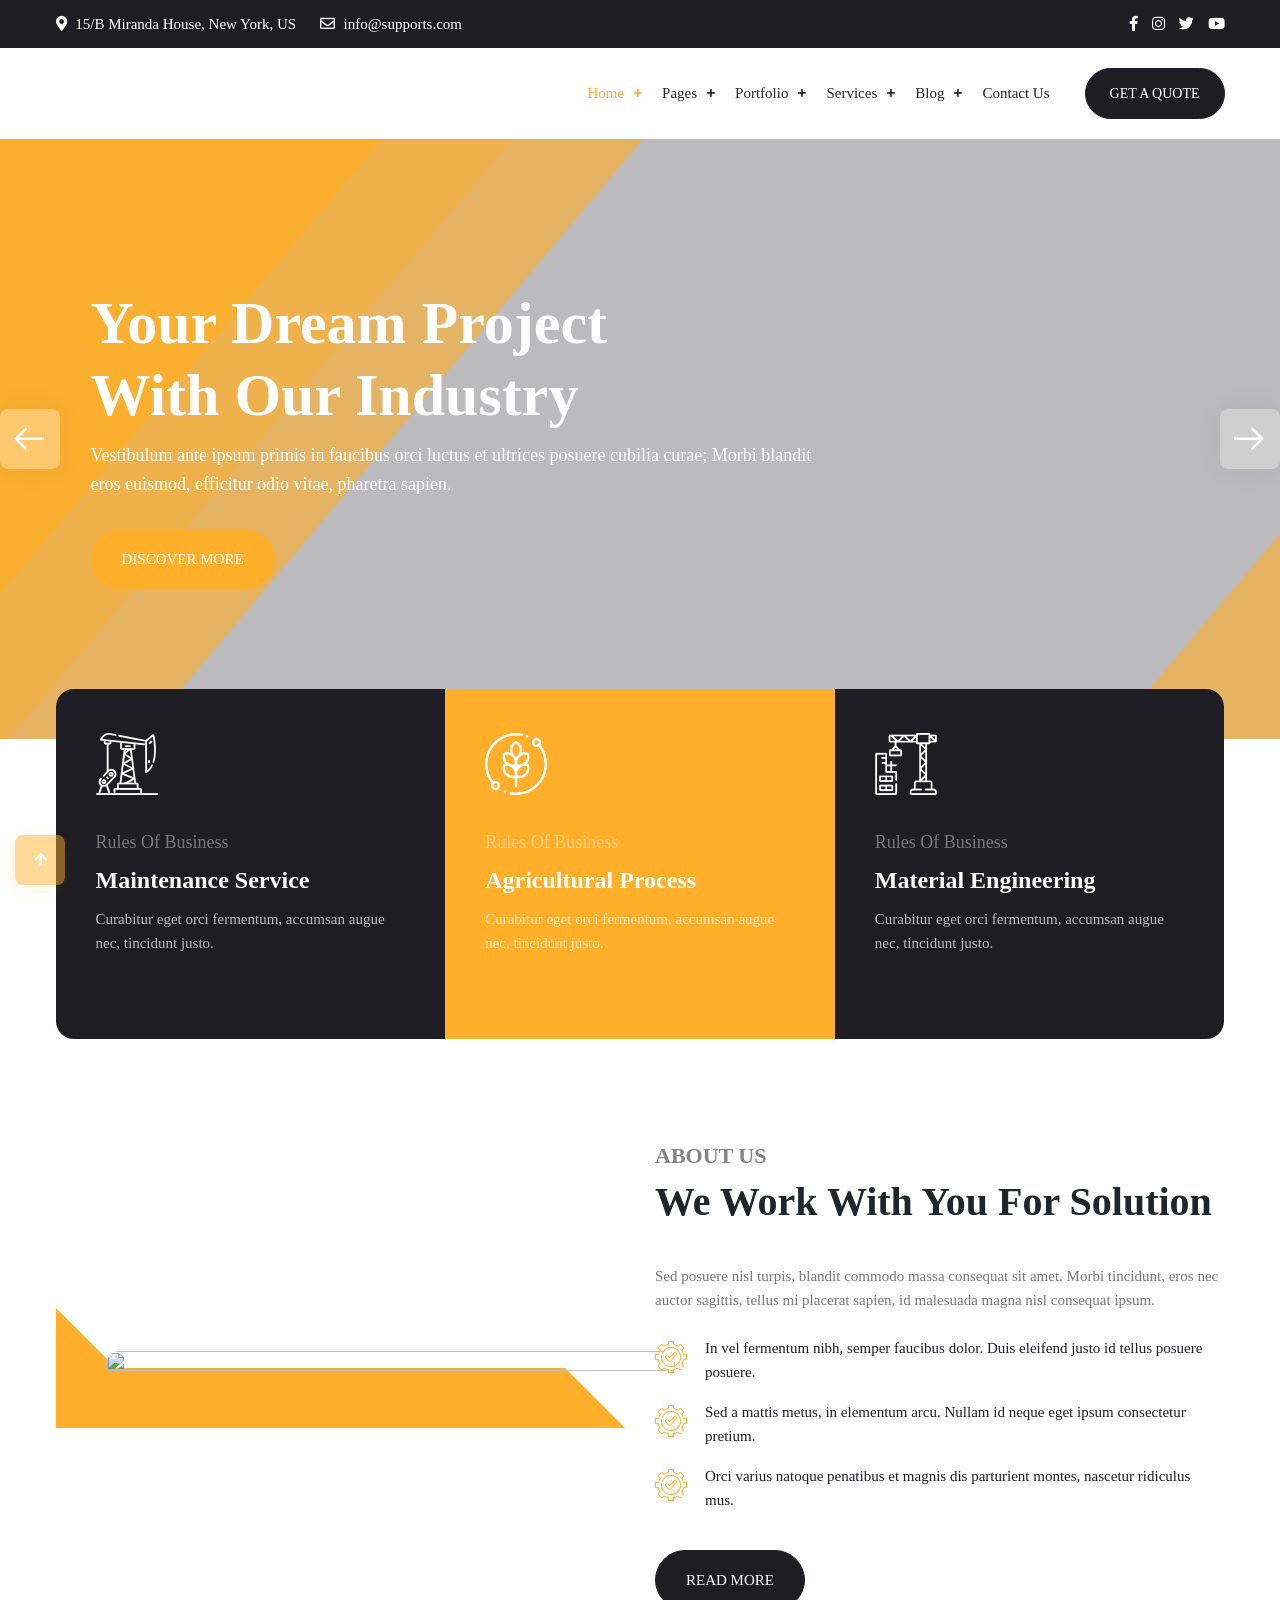
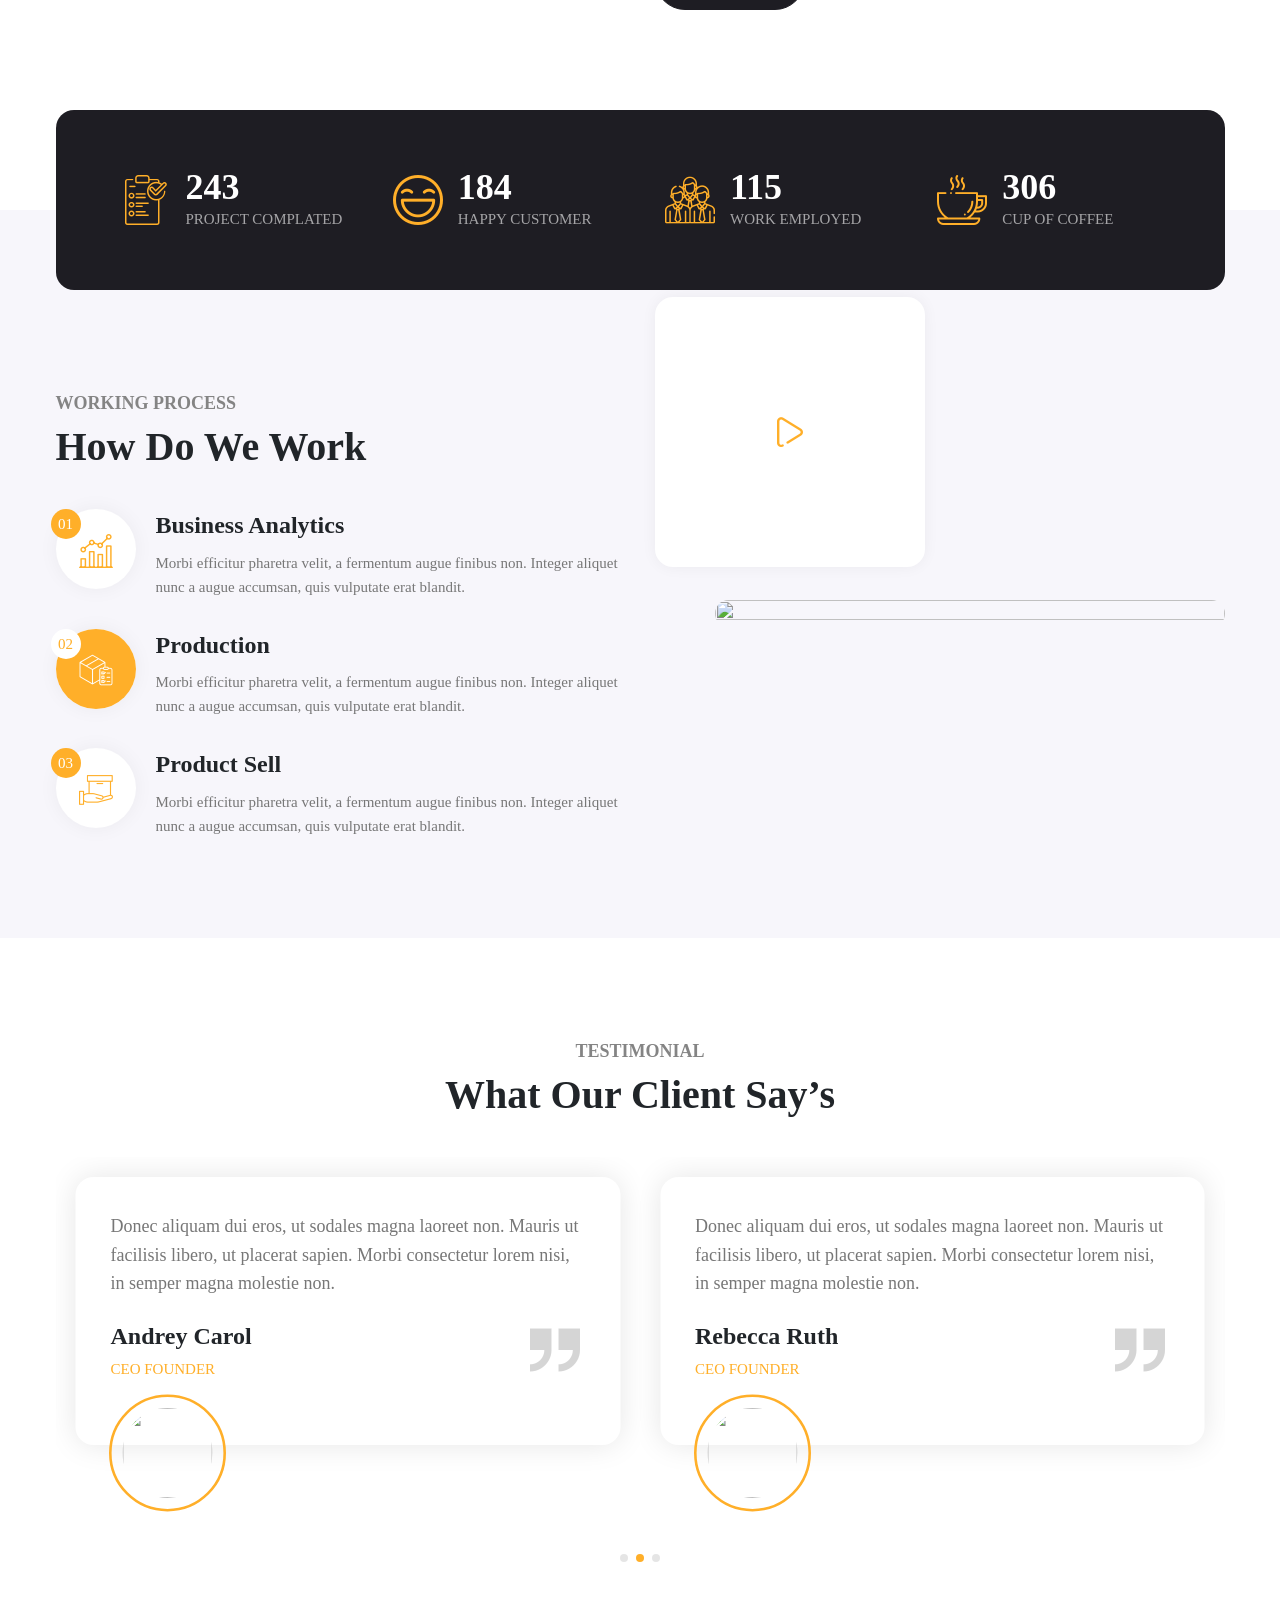
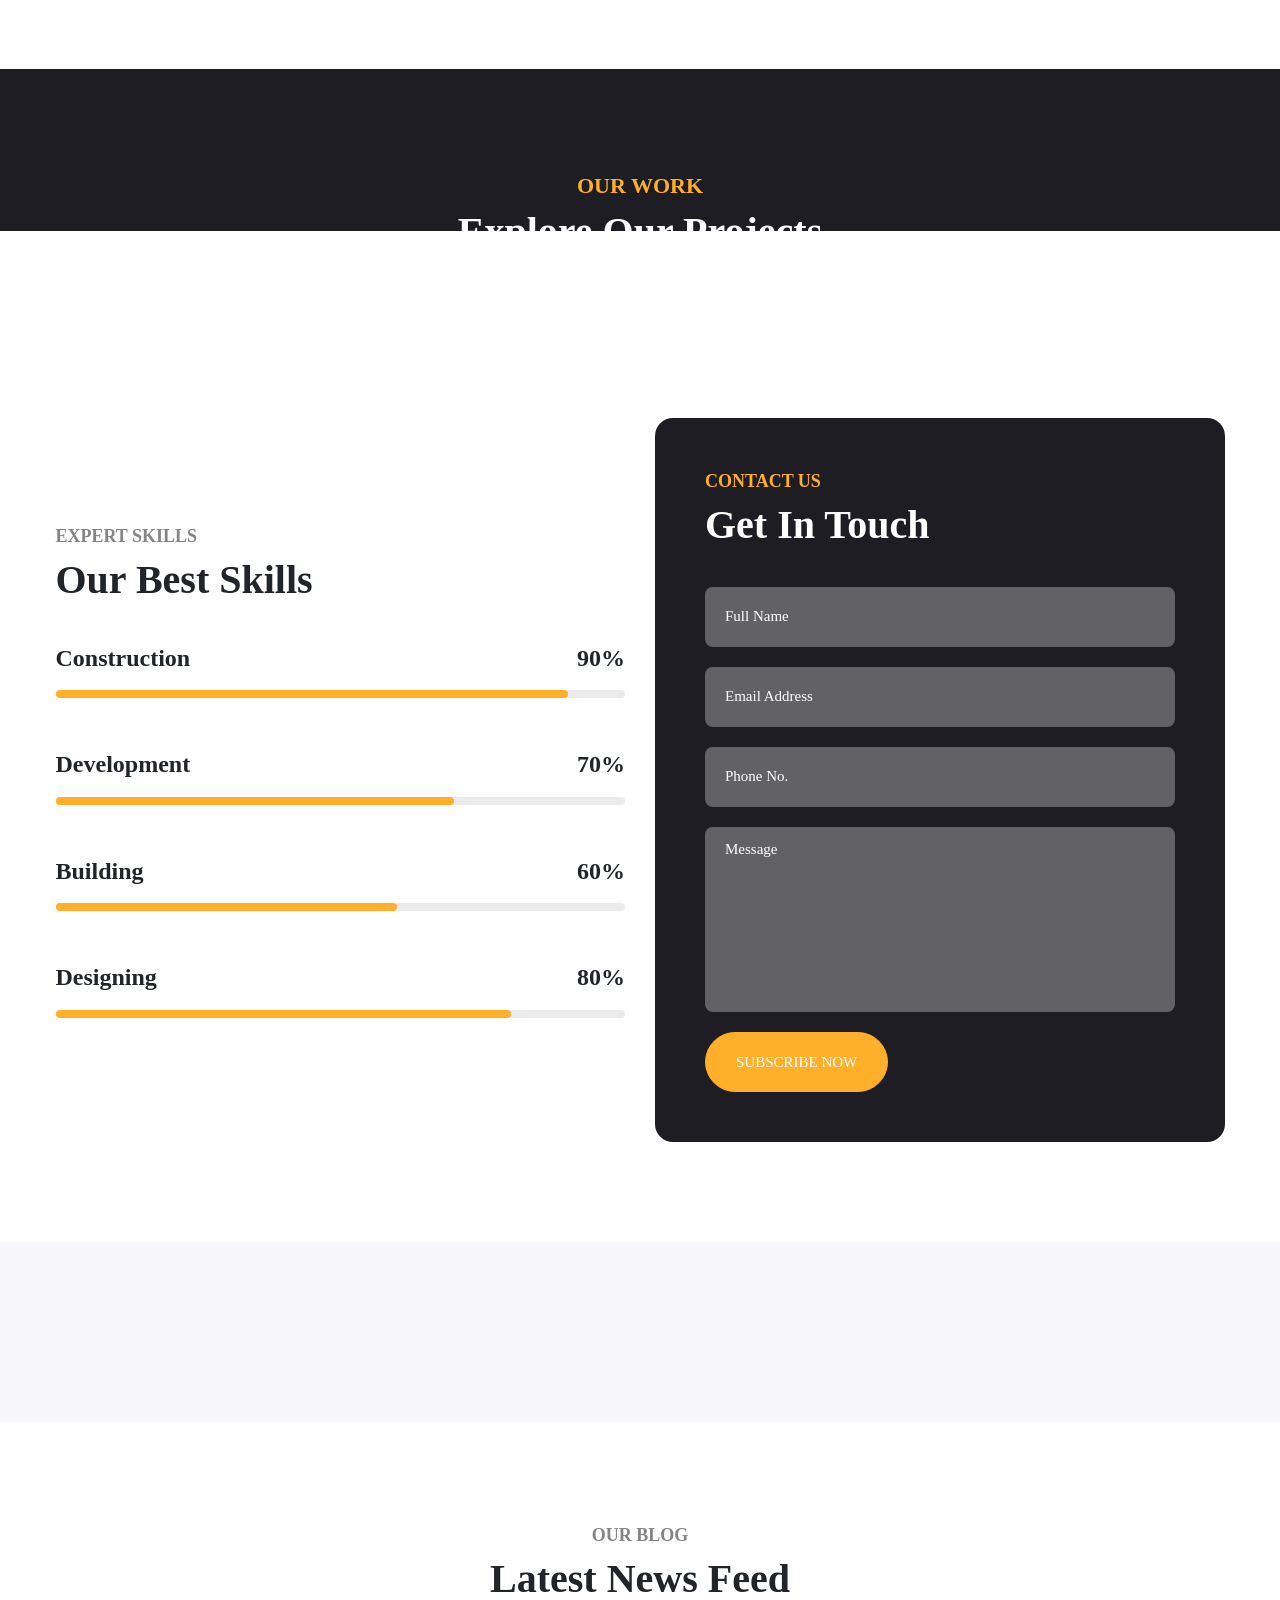
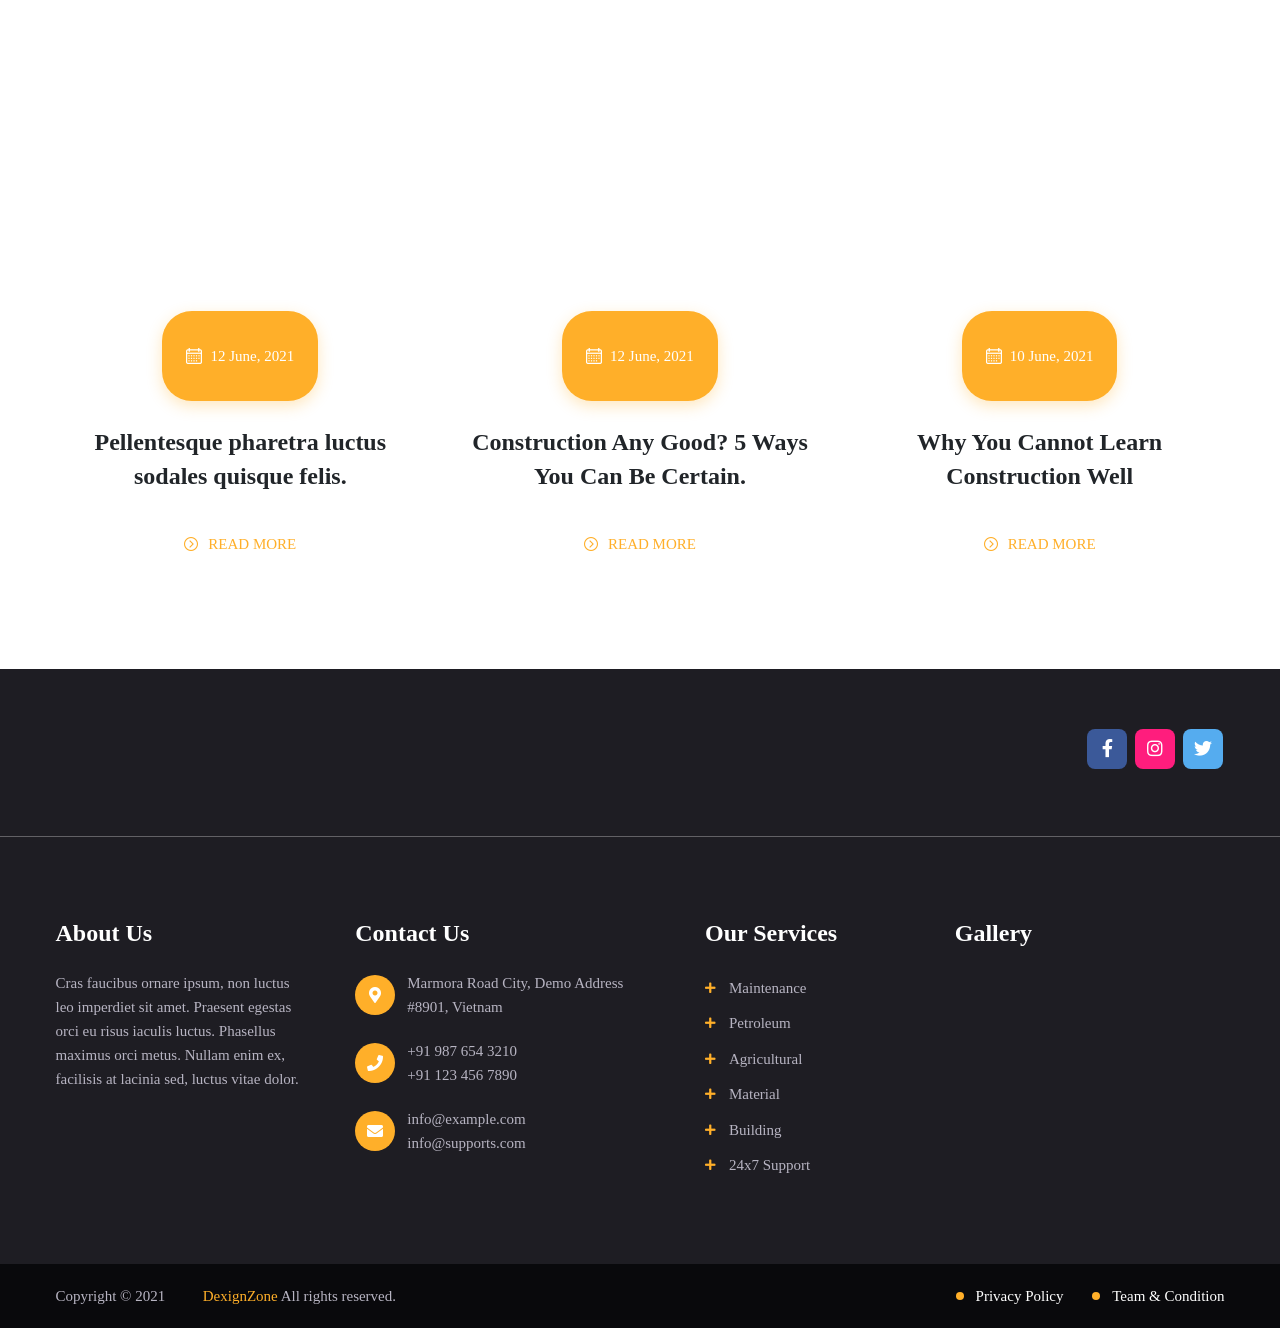
==== test.html @ 7018114a "first commit" ====
<!DOCTYPE html>
<html lang="en" dir="ltr">
<head>
	
	<!-- Meta -->
	<meta charset="utf-8">
	<meta http-equiv="X-UA-Compatible" content="IE=edge">
	<meta name="keywords" content=""/>
	<meta name="author" content=""/>
	<meta name="robots" content=""/>
	<meta name="description" content="Mazo - industrial & business HTML Template"/>
	<meta property="og:title" content="Mazo - industrial & business HTML Template"/>
	<meta property="og:description" content="Mazo - industrial & business HTML Template"/>
	<meta property="og:image" content="https://mazo.dexignzone.com/xhtml/social-image.png"/>
	<meta name="format-detection" content="telephone=no">
	
	<!-- Mobile Specific -->
	<meta name="viewport" content="width=device-width, initial-scale=1">
	
	<!-- Title -->
	<title>Mazo - industrial & business HTML Template</title>
    
	<!-- Favicon icon -->
    <link rel="icon" type="image/png" href="images/favicon.png">
    
	<!-- Stylesheet -->
	<link href="../assets/vendor/magnific-popup/magnific-popup.min.css" rel="stylesheet">
	<link href="../assets/vendor/swiper/swiper-bundle.min.css" rel="stylesheet">
	<link href="../assets/vendor/lightgallery/css/lightgallery.min.css" rel="stylesheet">
	<link href="../assets/vendor/aos/aos.css" rel="stylesheet">
	
	<link rel="preconnect" href="https://fonts.gstatic.com">
	<link href="https://fonts.googleapis.com/css2?family=Montserrat:wght@100;200;300;400;500;600;700;800;900&family=Roboto:wght@100;300;400;500;700;900&family=Rubik:wght@300;400;500;600;700;800;900&display=swap" rel="stylesheet">
	
	<!-- Custom Stylesheet -->
    <link rel="stylesheet" href="../assets/css/style.css">
    <link rel="stylesheet" class="skin" href="../assets/css/skin/skin-4.css">
	<link rel="stylesheet" href="../assets/vendor/rangeslider/rangeslider.css">
    <link rel="stylesheet" href="../assets/vendor/switcher/switcher.css">
	
</head>
<body id="bg" class="theme-rounded">
<div id="loading-area">
	<div class="loading-inner style-1">
		<div class="wrapper">
			<svg class="img1"  xmlns="http://www.w3.org/2000/svg" width="100.000000pt" height="100.000000pt" viewBox="0 0 100.000000 100.000000" preserveAspectRatio="xMidYMid meet">
				<g transform="translate(0.000000,100.000000) scale(0.100000,-0.100000)" fill="var(--primary)" stroke="none">
					<path d="M402 988 c-41 -8 -52 -13 -48 -25 21 -53 19 -62 -16 -76 -32 -13 -33
					-13 -52 17 -10 17 -20 33 -21 34 -2 2 -23 -10 -47 -26 -48 -34 -103 -90 -138
					-141 -25 -36 -25 -36 26 -66 14 -9 15 -16 7 -40 -10 -31 -26 -36 -70 -21 -19
					6 -23 2 -30 -31 -10 -47 -10 -165 0 -216 8 -36 9 -37 49 -35 37 3 42 0 51 -27
					8 -24 7 -31 -7 -40 -51 -30 -51 -29 -18 -77 34 -50 111 -122 153 -144 25 -13
					27 -12 45 21 10 19 20 35 22 35 11 0 62 -32 62 -40 0 -5 -5 -21 -10 -36 -6
					-15 -9 -28 -7 -30 2 -2 36 -8 76 -14 66 -9 195 0 210 16 2 2 -1 20 -6 39 -11
					35 -11 36 24 50 20 9 37 14 38 13 1 -2 10 -18 19 -36 l17 -33 31 18 c41 23
					138 120 161 161 l18 31 -33 17 c-18 9 -34 18 -36 19 -2 2 4 17 13 35 17 32 27
					34 78 14 20 -7 33 63 30 161 -3 84 -15 131 -34 127 -58 -14 -66 -13 -71 5 -3
					10 -9 25 -12 34 -5 11 4 20 29 32 l36 17 -18 32 c-24 42 -120 139 -160 161
					l-32 18 -17 -33 c-9 -18 -18 -34 -19 -36 -1 -2 -18 5 -37 14 -34 16 -35 18
					-25 50 6 19 8 36 5 39 -8 9 -109 25 -147 24 -20 -1 -60 -6 -89 -11z m233 -130
					c111 -41 209 -149 235 -259 20 -80 9 -196 -24 -263 -36 -73 -109 -146 -183
					-183 -53 -25 -68 -28 -163 -28 -92 0 -112 3 -160 26 -119 57 -199 163 -222
					296 -48 281 245 514 517 411z"/>
				</g>
			</svg>
			<svg class="img2"  xmlns="http://www.w3.org/2000/svg" width="100.000000pt" height="100.000000pt" viewBox="0 0 100.000000 100.000000" preserveAspectRatio="xMidYMid meet">
				<g transform="translate(0.000000,100.000000) scale(0.100000,-0.100000)" fill="var(--primary)" stroke="none">
					<path d="M294 728 c-4 -7 -7 -76 -6 -154 3 -141 3 -141 -22 -158 -14 -9 -28
					-16 -30 -16 -3 0 -7 53 -9 118 l-3 117 -2 -117 -2 -118 -30 0 c-16 0 -30 -2
					-30 -5 0 -3 11 -28 25 -56 34 -67 95 -125 164 -158 48 -22 69 -26 151 -26 84
					0 102 3 152 28 66 33 146 115 170 176 l16 41 -29 0 -29 0 0 100 0 100 -50 0
					-50 0 0 40 c0 39 -1 40 -34 40 -31 0 -34 -3 -40 -40 -5 -32 -10 -40 -28 -40
					-11 0 -27 8 -34 18 -16 21 -47 6 -52 -27 -2 -12 -11 -21 -22 -21 -10 0 -20 -7
					-24 -15 -3 -8 -15 -15 -26 -15 -18 0 -21 5 -19 38 1 20 2 65 1 100 -2 55 -4
					63 -19 60 -16 -3 -19 -21 -23 -158 -7 -204 -23 -205 -30 -1 -3 104 -9 156 -17
					158 -6 2 -15 -2 -19 -9z m306 -168 c0 -13 -7 -20 -20 -20 -13 0 -20 7 -20 20
					0 13 7 20 20 20 13 0 20 -7 20 -20z m160 -1 c0 -17 -5 -20 -37 -17 -27 2 -39
					8 -41 21 -3 14 4 17 37 17 35 0 41 -3 41 -21z m-320 -90 c0 -43 -3 -50 -17
					-47 -14 2 -19 15 -21 51 -3 42 -1 47 17 47 18 0 21 -6 21 -51z m145 14 c-12
					-66 -24 -73 -25 -15 0 41 3 52 16 52 13 0 15 -7 9 -37z m175 -23 c0 -33 -4
					-60 -10 -60 -5 0 -10 5 -10 10 0 6 -6 10 -14 10 -8 0 -17 14 -21 33 -4 17 -9
					40 -11 50 -4 14 1 17 30 17 l36 0 0 -60z"/>
				</g>
			</svg>
		</div>
		<div class="load-text">
			<span data-text="M" class="text-load">M</span>
			<span data-text="A" class="text-load">A</span>
			<span data-text="Z" class="text-load">Z</span>
			<span data-text="O" class="text-load">O</span>
		</div>
	</div>
</div>
<div class="page-wraper">
	<!-- Header -->
	<header class="site-header mo-left header style-1">
		<!-- Header Top Bar -->
		<div class="top-bar bg-secondary text-white">
			<div class="container">
				<div class="dz-topbar-inner d-flex justify-content-between align-items-center">
					<div class="dz-topbar-left">
						<ul>
							<li><i class="fas fa-map-marker-alt"></i> 15/B Miranda House, New York, US</li>
							<li><i class="far fa-envelope"></i> info@supports.com</li>
						</ul>
					</div>
					<div class="dz-topbar-right">
						<ul class="dz-social">
							<li><a target="_blank" class="fab fa-facebook-f" href="https://www.facebook.com/"></a></li>
							<li><a target="_blank" class="fab fa-instagram" href="https://www.instagram.com/"></a></li>
							<li><a target="_blank" class="fab fa-twitter" href="https://twitter.com/"></a></li>
							<li><a target="_blank" class="fab fa-youtube" href="https://www.youtube.com/"></a></li>
						</ul>
					</div>
				</div>
			</div>
		</div>
		
		<!-- Main Header -->
		<div class="sticky-header main-bar-wraper navbar-expand-lg text-black">
			<div class="main-bar clearfix">
				<div class="container clearfix bg-white">
					<!-- Website Logo -->
					<div class="logo-header mostion logo-dark">
						<a href="index.html"><img src="images/logo.png" alt=""></a>
					</div>
					<!-- Nav Toggle Button -->
					<button class="navbar-toggler collapsed navicon justify-content-end" type="button" data-bs-toggle="collapse" data-bs-target="#navbarNavDropdown" aria-controls="navbarNavDropdown" aria-expanded="false" aria-label="Toggle navigation">
						<span></span>
						<span></span>
						<span></span>
					</button>
					<!-- Extra Nav -->
					<div class="extra-nav">
						<div class="extra-cell">
							<a href="contact-us.html" class="btn shadow-primary btn-secondary btn-quote">
								<span>GET A QUOTE</span>
							</a>
						</div>
					</div>
					<!-- Extra Nav -->
					<!-- Quik Search -->
					<div class="dz-quik-search">
						<form action="#">
							<input name="search" value="" type="text" class="form-control" placeholder="Enter Your Keyword ...">
							<span  id="quik-search-remove"><i class="ti-close"></i></span>
						</form>
					</div>
					<div class="header-nav navbar-collapse collapse justify-content-end" id="navbarNavDropdown">
						<div class="logo-header logo-dark">
							<a href="index.html"><img src="images/logo.png" alt=""></a>
						</div>
						<ul class="nav navbar-nav">	
							<li class="active has-mega-menu homedemo sub-menu-down"> <a href="javascript:;">Home</a>
								<ul class="mega-menu">
									<li><a href="../1_Factory/index.html"><img src="../demo/index.jpg" alt=""><span>Home - Default</span></a></li>
									<li><a href="../2_LeatherIndustry/index.html"><img src="../demo/index-2.jpg" alt=""><span>Home - Leather Industry</span></a></li>
									<li><a href="../3_MiningIndustry/index-2.html"><img src="../demo/index-3-1.jpg" alt=""><span>Home - Mining Industry 1</span></a></li>
									<li><a href="../4_Solor/index.html"><img src="../demo/index-4.jpg" alt=""><span>Home - Solar Plant</span></a></li>
									<li><a href="../3_MiningIndustry/index.html"><img src="../demo/index-3.jpg" alt=""><span>Home - Mining Industry 2</span></a></li>
									<li><a href="index.html"><img src="../demo/index-5.jpg" alt=""><span>Home - Factory</span></a></li>
									<li><a href="../onepage/index.html"><img src="../demo/index-6.jpg" alt=""><span>Home - Construction</span></a></li>
									<li><a href="../onepage/index-2.html"><img src="../demo/index-7.jpg" alt=""><span>Home - Agriculture</span></a></li>
									<li><a href="../onepage/index-3.html"><img src="../demo/index-8.jpg" alt=""><span>Home - Food Industry</span></a></li>
									<li><a href="../onepage/index-4.html"><img src="../demo/index-9.jpg" alt=""><span>Home - Electrician</span></a></li>
								</ul>
							</li>
							<li class="sub-menu-down"><a href="javascript:void(0);">Pages</a>
								<ul class="sub-menu">
									<li><a href="about-us.html">About Us</a></li>
									<li><a href="team.html">Team</a></li>
									<li><a href="coming-soon.html">Coming Soon</a></li>
									<li><a href="under-construct.html">Under Construct</a></li>
									<li><a href="error-404.html">Error 404</a></li>
								</ul>
							</li>
							<li class="sub-menu-down"><a href="javascript:void(0);">Portfolio</a>
								<ul class="sub-menu">
									<li><a href="portfolio.html">Portfolio </a></li>
									<li><a href="portfolio-details.html">Portfolio Details</a></li>
								</ul>
							</li>
							<li class="sub-menu-down"><a href="javascript:void(0);">Services</a>
								<ul class="sub-menu">
									<li><a href="services.html">Services</a></li>
									<li><a href="services-details.html">Services Details</a></li>
								</ul>
							</li>
							<li class="sub-menu-down"><a href="javascript:void(0);">Blog</a>
								<ul class="sub-menu">
									<li><a href="blog-grid.html">Blog Grid</a></li>
									<li><a href="blog-details.html">Blog Details</a></li>
								</ul>
							</li>
							<li><a href="contact-us.html">Contact Us</a></li>
						</ul>
						<div class="dz-social-icon">
							<ul>
								<li><a target="_blank" class="fab fa-facebook-f" href="https://www.facebook.com/"></a></li>
								<li><a target="_blank" class="fab fa-instagram" href="https://www.instagram.com/"></a></li>
								<li><a target="_blank" class="fab fa-twitter" href="https://twitter.com/"></a></li>
								<li><a target="_blank" class="fab fa-youtube" href="https://www.youtube.com/"></a></li>
							</ul>
						</div>	
					</div>
				</div>
			</div>
		</div>
		<!-- Main Header End -->
		
	</header>
	<!-- Header End -->
	<div class="page-content bg-white">
		
		<!-- Slider -->
		<div class="swiper-container main-silder-swiper silder-two">
			<div class="swiper-wrapper">
				<div class="swiper-slide">
					<div class="dz-slide-item overlay-black-light" style="background-image:url(images/main-slider/slide4.jpg);">
						<div class="container">
							<div class="silder-content" data-swiper-parallax="-40%">
								<div class="inner-content">
									<h2 class="title">Your Dream Project <br/> With Our Industry</h2>
									<p class="m-b30">Vestibulum ante ipsum primis in faucibus orci luctus et ultrices posuere cubilia curae; Morbi blandit eros euismod, efficitur odio vitae, pharetra sapien.</p>
									<a href="about-us.html" class="btn shadow-primary btn-primary">DISCOVER MORE</a>
								</div>
							</div>
						</div>
						<div class="bg-shape-left"></div>
						<div class="bg-shape-right"></div>
					</div>
				</div>
				<div class="swiper-slide">
					<div class="dz-slide-item overlay-black-light" style="background-image:url(images/main-slider/slide3.jpg);">
						<div class="container">
							<div class="silder-content" data-swiper-parallax="-40%">
								<div class="inner-content">
									<h2 class="title">Industrial Solution <br/>For Local Business</h2>
									<p class="m-b30">Vestibulum ante ipsum primis in faucibus orci luctus et ultrices posuere cubilia curae; Morbi blandit eros euismod, efficitur odio vitae, pharetra sapien.</p>
									<a href="about-us.html" class="btn shadow-primary btn-primary">DISCOVER MORE</a>
								</div>
							</div>
						</div>
						<div class="bg-shape-left"></div>
						<div class="bg-shape-right"></div>
					</div>
				</div>
				<div class="swiper-slide">
					<div class="dz-slide-item overlay-black-light" style="background-image:url(images/main-slider/slide2.jpg);">
						<div class="container">
							<div class="silder-content" data-swiper-parallax="-40%">
								<div class="inner-content">
									<h2 class="title">We Work With <br/> You For Solution</h2>
									<p class="m-b30">Vestibulum ante ipsum primis in faucibus orci luctus et ultrices posuere cubilia curae; Morbi blandit eros euismod, efficitur odio vitae, pharetra sapien.</p>
									<a href="about-us.html" class="btn shadow-primary btn-primary">DISCOVER MORE</a>
								</div>
							</div>
						</div>
						<div class="bg-shape-left"></div>
						<div class="bg-shape-right"></div>
					</div>
				</div>
			</div>
			<div class="btn-prev swiper-button-prev1"><i class="las la-arrow-left"></i></div>
			<div class="btn-next swiper-button-next1"><i class="las la-arrow-right"></i></div>
		</div>
		
		<!-- Services -->
		<section class="clearfix">
			<div class="container">
				<div class="row align-items-center service-area-2">
					<div class="col-lg-4 col-md-6 m-md-b30 aos-item" data-aos="fade-up" data-aos-duration="1000" data-aos-delay="400">
						<div class="icon-bx-wraper bg-secondary style-8 box-hover">
							<div class="icon-lg m-b30"> 
								<span class="icon-cell">
									<i class="flaticon-oil-pump"></i>
								</span> 
							</div>
							<div class="icon-content">
								<h6 class="sub-title">Rules Of Business</h6>
								<h4 class="dz-title m-b10">Maintenance Service</h4>
								<p>Curabitur eget orci fermentum, accumsan augue nec, tincidunt justo.</p>
							</div>
						</div>
					</div>
					<div class="col-lg-4 col-md-6 m-md-b30 aos-item" data-aos="fade-up" data-aos-duration="1000" data-aos-delay="600">
						<div class="icon-bx-wraper bg-secondary style-8 box-hover active">
							<div class="icon-lg m-b30"> 
								<span class="icon-cell">
									<i class="flaticon-agronomy"></i>
								</span> 
							</div>
							<div class="icon-content">
								<h6 class="sub-title">Rules Of Business</h6>
								<h4 class="dz-title m-b10">Agricultural Process</h4>
								<p>Curabitur eget orci fermentum, accumsan augue nec, tincidunt justo.</p>
							</div>
						</div>
					</div>
					<div class="col-lg-4 col-md-12 m-md-b30 aos-item" data-aos="fade-up" data-aos-duration="1000" data-aos-delay="800">
						<div class="icon-bx-wraper bg-secondary style-8 box-hover">
							<div class="icon-lg m-b30"> 
								<span class="icon-cell">
									<i class="flaticon-crane"></i>
								</span> 
							</div>
							<div class="icon-content">
								<h6 class="sub-title">Rules Of Business</h6>
								<h4 class="dz-title m-b10">Material Engineering</h4>
								<p>Curabitur eget orci fermentum, accumsan augue nec, tincidunt justo.</p>
							</div>
						</div>
					</div>
				</div>
			</div>
		</section>
		
		<!-- About US -->
		<section class="content-inner">
			<div class="container">
				<div class="row align-items-center">
					<div class="col-lg-6 col-md-5 m-md-b30 aos-item" data-aos="fade-up" data-aos-duration="800" data-aos-delay="200">
						<div class="about-media style-2">
							<img src="images/about/pic7.jpg" class="img-cover" alt=""/>
						</div>
					</div>
					<div class="col-lg-6 col-md-7 m-b30 aos-item" data-aos="fade-up" data-aos-duration="800" data-aos-delay="400">
						<div class="section-head style-2">
							<h5 class="sub-title">ABOUT US</h5>
							<h2 class="title">We Work With You For Solution</h2>
						</div>
						<p>Sed posuere nisl turpis, blandit commodo massa consequat sit amet. Morbi tincidunt, eros nec auctor sagittis, tellus mi placerat sapien, id malesuada magna nisl consequat ipsum.</p>
						<ul class="list-settings font-weight-500 text-secondary primary m-b30">
							<li>In vel fermentum nibh, semper faucibus dolor. Duis eleifend justo id tellus posuere posuere.</li>
							<li>Sed a mattis metus, in elementum arcu. Nullam id neque eget ipsum consectetur pretium.</li>
							<li>Orci varius natoque penatibus et magnis dis parturient montes, nascetur ridiculus mus.</li>
						</ul>
						<a href="about-us.html" class="btn btn-secondary">READ MORE</a>
					</div>
				</div>
			</div>
		</section>
		
		<!-- Counter -->
		<section class="counter-area-2 bg-light">
			<div class="container">
				<div class="counter-inner bg-secondary spno row" style="background-image: url(images/pattern/pattern1.png); background-size: 100%;">
					<div class="col-xl-3 col-sm-6 aos-item" data-aos="fade-up" data-aos-duration="1000" data-aos-delay="400">
						<div class="icon-bx-wraper left style-4">
							<div class="icon-lg"> 
								<span class="icon-cell text-primary">
									<i class="flaticon-briefing"></i>
								</span> 
							</div>
							<div class="icon-content">
								<h2 class="dz-title counter">784</h2>
								<p>PROJECT COMPLATED</p>
							</div>
						</div>
					</div>
					<div class="col-xl-3 col-sm-6 aos-item" data-aos="fade-up" data-aos-duration="1000" data-aos-delay="600">
						<div class="icon-bx-wraper left style-4">
							<div class="icon-lg"> 
								<span class="icon-cell text-primary">
									<i class="flaticon-smile"></i>
								</span> 
							</div>
							<div class="icon-content">
								<h2 class="dz-title counter">587</h2>
								<p>HAPPY CUSTOMER</p>
							</div>
						</div>
					</div>
					<div class="col-xl-3 col-sm-6 aos-item" data-aos="fade-up" data-aos-duration="1000" data-aos-delay="800">
						<div class="icon-bx-wraper left style-4">
							<div class="icon-lg"> 
								<span class="icon-cell text-primary">
									<i class="flaticon-employee"></i>
								</span> 
							</div>
							<div class="icon-content">
								<h2 class="dz-title counter">368</h2>
								<p>WORK EMPLOYED</p>
							</div>
						</div>
					</div>
					<div class="col-xl-3 col-sm-6 aos-item" data-aos="fade-up" data-aos-duration="1000" data-aos-delay="1000">
						<div class="icon-bx-wraper left style-4">
							<div class="icon-lg"> 
								<span class="icon-cell text-primary">
									<i class="flaticon-coffee-cup"></i>
								</span> 
							</div>
							<div class="icon-content">
								<h2 class="dz-title counter">987</h2>
								<p>CUP OF COFFEE</p>
							</div>
						</div>
					</div>
				</div>
			</div>
		</section>
		
		<!-- How It Work -->
		<section class="content-inner bg-light hiw-area-2">
			<div class="container">
				<div class="row align-items-center">
					<div class="col-lg-6 align-self-center aos-item" data-aos="fade-up" data-aos-duration="1000" data-aos-delay="800">
						<div class="inner-content">
							<div class="section-head style-2">
								<h6 class="sub-title">WORKING PROCESS</h6>
								<h2 class="title">How Do We Work</h2>
							</div>
							<div class="icon-bx-wraper left m-b30 style-9 box-hover">
								<div class="icon-bx-sm icon-bx text-primary radius"> 
									<span class="icon-cell">
										<i class="flaticon-analytics"></i>
									</span> 
									<div class="list-num">01</div>
								</div>
								<div class="icon-content">
									<h4 class="dz-title">Business Analytics</h4>
									<p>Morbi efficitur pharetra velit, a fermentum augue finibus non. Integer aliquet nunc a augue accumsan, quis vulputate erat blandit.</p>
								</div>
							</div>
							<div class="icon-bx-wraper left m-b30 style-9 box-hover active">
								<div class="icon-bx-sm icon-bx text-primary radius"> 
									<span class="icon-cell">
										<i class="flaticon-box"></i>
									</span> 
									<div class="list-num">02</div>
								</div>
								<div class="icon-content">
									<h4 class="dz-title">Production</h4>
									<p>Morbi efficitur pharetra velit, a fermentum augue finibus non. Integer aliquet nunc a augue accumsan, quis vulputate erat blandit.</p>
								</div>
							</div>
							<div class="icon-bx-wraper left m-b30 style-9 box-hover">
								<div class="icon-bx-sm icon-bx text-primary radius"> 
									<span class="icon-cell">
										<i class="flaticon-gift"></i>
									</span> 
									<div class="list-num">03</div>
								</div>
								<div class="icon-content">
									<h4 class="dz-title">Product Sell</h4>
									<p>Morbi efficitur pharetra velit, a fermentum augue finibus non. Integer aliquet nunc a augue accumsan, quis vulputate erat blandit.</p>
								</div>
							</div>
						</div>
					</div>
					<div class="col-lg-6 m-b30 aos-item" data-aos="fade-right" data-aos-duration="1000" data-aos-delay="800">
						<div class="about-media style-3">
							<div class="video-bx style-1">
								<img src="images/about/pic9.jpg" alt=""/>
								<div class="video-btn">
									<a href="https://www.youtube.com/watch?v=UpolBSznWp0" class="popup-youtube"><i class="flaticon-play"></i></a>
								</div>
							</div>
							<img src="images/about/pic8.jpg" class="img-cover" alt=""/>
						</div>
					</div>
				</div>
			</div>	
		</section>
		
		<!-- Testimonials -->
		<section class="content-inner-1">
			<div class="container">
				<div class="section-head style-2 text-center">
					<h6 class="sub-title">TESTIMONIAL</h6>
					<h2 class="title">What Our Client Say’s</h2>
				</div>
				<div class="swiper-container testimonial-swiper2 pagination-style1">
					<div class="swiper-wrapper">
						<div class="swiper-slide">
							<div class="testimonial-2" data-aos="fade-up" data-aos-duration="800" data-aos-delay="200">
								<div class="testimonial-text">
									<p>Donec aliquam dui eros, ut sodales magna laoreet non. Mauris ut facilisis libero, ut placerat sapien. Morbi consectetur lorem nisi, in semper magna molestie non.</p>
								</div>
								<div class="testimonial-detail">
									<div class="clearfix m-b15">
										<h4 class="testimonial-name">David Matin</h4> 
										<span class="testimonial-position text-primary">CEO FOUNDER</span> 
									</div>
									<div class="testimonial-pic">
										<img src="images/testimonials/pic1.jpg" alt="">
									</div>
								</div>
							</div>
						</div>
						<div class="swiper-slide">
							<div class="testimonial-2" data-aos="fade-up" data-aos-duration="800" data-aos-delay="400">
								<div class="testimonial-text">
									<p>Donec aliquam dui eros, ut sodales magna laoreet non. Mauris ut facilisis libero, ut placerat sapien. Morbi consectetur lorem nisi, in semper magna molestie non.</p>
								</div>
								<div class="testimonial-detail">
									<div class="clearfix m-b15">
										<h4 class="testimonial-name">Andrey Carol</h4> 
										<span class="testimonial-position text-primary">CEO FOUNDER</span> 
									</div>
									<div class="testimonial-pic">
										<img src="images/testimonials/pic2.jpg" alt="">
									</div>
								</div>
							</div>
						</div>
						<div class="swiper-slide">
							<div class="testimonial-2" data-aos="fade-up" data-aos-duration="800" data-aos-delay="600">
								<div class="testimonial-text">
									<p>Donec aliquam dui eros, ut sodales magna laoreet non. Mauris ut facilisis libero, ut placerat sapien. Morbi consectetur lorem nisi, in semper magna molestie non.</p>
								</div>
								<div class="testimonial-detail">
									<div class="clearfix m-b15">
										<h4 class="testimonial-name">Rebecca Ruth</h4> 
										<span class="testimonial-position text-primary">CEO FOUNDER</span> 
									</div>
									<div class="testimonial-pic">
										<img src="images/testimonials/pic3.jpg" alt="">
									</div>
								</div>
							</div>
						</div>
					</div>
					<div class="swiper-pagination"></div>
				</div>
			</div>	
		</section>
		
		<!-- Our Portfolio -->
		<section class="content-inner-2 portfolio-area1 bg-secondary" style="background-image: url(images/pattern/pattern1.png);">
			<div class="container">
				<div class="section-head style-2 text-white text-center">
					<h5 class="sub-title text-primary">OUR WORK</h5>
					<h2 class="title">Explore Our Projects</h2>
				</div>
			</div>
			<div class="swiper-container swiper-portfolio1">
				<div class="swiper-wrapper">
					<div class="swiper-slide">
						<div class="dz-box overlay style-2 overlay-shine" data-aos="fade-up" data-aos-duration="800" data-aos-delay="200">
							<div class="dz-media">
								<img src="images/work/work1/pic1.jpg" alt="">
							</div>
							<div class="dz-info">
								<a href="portfolio-details.html" class="view-btn" title="Florida Chemical Factory"></a>
								<h4 class="title m-b15"><a href="portfolio-details.html">Florida Chemical Factory</a></h4>
							</div>
						</div>
					</div>
					<div class="swiper-slide">
						<div class="dz-box overlay style-2 overlay-shine" data-aos="fade-up" data-aos-duration="800" data-aos-delay="400">
							<div class="dz-media">
								<img src="images/work/work1/pic2.jpg" alt="">
							</div>
							<div class="dz-info">
								<a href="portfolio-details.html" class="view-btn" title="Chemical Research"></a>
								<h4 class="title m-b15"><a href="portfolio-details.html">Chemical Research</a></h4>
							</div>
						</div>
					</div>
					<div class="swiper-slide">
						<div class="dz-box overlay style-2 overlay-shine" data-aos="fade-up" data-aos-duration="800" data-aos-delay="600">
							<div class="dz-media">
								<img src="images/work/work1/pic3.jpg" alt="">
							</div>
							<div class="dz-info">
								<a href="portfolio-details.html" class="view-btn" title="Oil & Gas Industry"></a>
								<h4 class="title m-b15"><a href="portfolio-details.html">Oil & Gas Industry</a></h4>
							</div>
						</div>
					</div>
					<div class="swiper-slide">
						<div class="dz-box overlay style-2 overlay-shine" data-aos="fade-up" data-aos-duration="800" data-aos-delay="800">
							<div class="dz-media">
								<img src="images/work/work1/pic4.jpg" alt="">
							</div>
							<div class="dz-info">
								<a href="portfolio-details.html" class="view-btn" title="Automative Manufacturing"></a>
								<h4 class="title m-b15"><a href="portfolio-details.html">Automative Manufacturing</a></h4>
							</div>
						</div>
					</div>
					<div class="swiper-slide">
						<div class="dz-box overlay style-2 overlay-shine" data-aos="fade-up" data-aos-duration="800" data-aos-delay="1000">
							<div class="dz-media">
								<img src="images/work/work1/pic5.jpg" alt="">
							</div>
							<div class="dz-info">
								<a href="portfolio-details.html" class="view-btn" title="Metal Sheet Cutting"></a>
								<h4 class="title m-b15"><a href="portfolio-details.html">Metal Sheet Cutting</a></h4>
							</div>
						</div>
					</div>
				</div>
			</div>
		</section>
		
		<!-- Skills and Contact -->
		<section class="content-inner overflow-hidden">
			<div class="container">
				<div class="row align-items-center">
					<div class="col-lg-6" data-aos="fade-right" data-aos-duration="800" data-aos-delay="200">
						<div class="section-head style-2">
							<h6 class="sub-title">EXPERT SKILLS</h6>
							<h2 class="title">Our Best Skills</h2>
						</div>
						<div class="progress-bx style-1 m-b50 m-sm-b30">
							<div class="progress-info">
								<h4 class="title">Construction</h4>
								<h4 class="progress-value">90%</h4>
							</div>
							<div class="progress">
								<div class="progress-bar" style="width: 90%" role="progressbar" aria-valuenow="0" aria-valuemin="0" aria-valuemax="100"></div>
							</div>
						</div>
						<div class="progress-bx style-1 m-b50 m-sm-b30">
							<div class="progress-info">
								<h4 class="title">Development</h4>
								<h4 class="progress-value">70%</h4>
							</div>
							<div class="progress">
								<div class="progress-bar" style="width: 70%" role="progressbar" aria-valuenow="0" aria-valuemin="0" aria-valuemax="100"></div>
							</div>
						</div>
						<div class="progress-bx style-1 m-b50 m-sm-b30">
							<div class="progress-info">
								<h4 class="title">Building</h4>
								<h4 class="progress-value">60%</h4>
							</div>
							<div class="progress">
								<div class="progress-bar" style="width: 60%" role="progressbar" aria-valuenow="0" aria-valuemin="0" aria-valuemax="100"></div>
							</div>
						</div>
						<div class="progress-bx style-1 m-b50">
							<div class="progress-info">
								<h4 class="title">Designing</h4>
								<h4 class="progress-value">80%</h4>
							</div>
							<div class="progress">
								<div class="progress-bar" style="width: 80%" role="progressbar" aria-valuenow="0" aria-valuemin="0" aria-valuemax="100"></div>
							</div>
						</div>
					</div>
					<div class="col-lg-6 m-b30" data-aos="fade-left" data-aos-duration="800" data-aos-delay="400">
						<div class="dz-form style-1 bg-secondary">
							<div class="section-head style-2 text-white">
								<h6 class="text-primary sub-title">CONTACT US</h6>
								<h2 class="title">Get In Touch</h2>
							</div>
							<form class="dzForm" method="POST" action="../assets/script/contact.php">
								<div class="dzFormMsg"></div>							
								<input type="hidden" class="form-control" name="dzToDo" value="Contact">
								<input type="hidden" class="form-control" name="reCaptchaEnable" value="0">
								<div class="row sp10">
									<div class="col-12 m-b20">
										<div class="input-group">
											<input type="text" class="form-control" name="dzOther[full_name]" placeholder="Full Name">
										</div>
									</div>
									<div class="col-12 m-b20">
										<div class="input-group">
											<input type="text" class="form-control" name="dzEmail" placeholder="Email Address">
										</div>
									</div>
									<div class="col-12 m-b20">
										<div class="input-group">
											<input type="text" class="form-control" name="dzOther[phone_number]" placeholder="Phone No.">
										</div>
									</div>
									<div class="col-12 m-b20">
										<div class="input-group">
											<textarea name="dzMessage" class="form-control">Message</textarea>
										</div>
									</div>
									<div class="col-12">
										<button name="submit" type="submit" value="submit" class="btn btn-primary">SUBSCRIBE NOW </button>
									</div>
								</div>
							</form>
						</div>
					</div>
				</div>
			</div>
		</section>
		
		<!-- Clients Logo -->
		<div class="clients-section-1 bg-light">
			<div class="container">
				<div class="swiper-container clients-swiper">
					<div class="swiper-wrapper">
						<div class="swiper-slide">
							<div class="clients-logo aos-item" data-aos="fade-in" data-aos-duration="1000" data-aos-delay="100">
								<img class="logo-main" src="images/logo/logo-gray1.png" alt="">
								<img class="logo-hover" src="images/logo/logo-brown1.png" alt="">
							</div>
						</div>	
						<div class="swiper-slide">
							<div class="clients-logo aos-item" data-aos="fade-in" data-aos-duration="1000" data-aos-delay="200">
								<img class="logo-main" src="images/logo/logo-gray2.png" alt="">
								<img class="logo-hover" src="images/logo/logo-brown2.png" alt="">
							</div>
						</div>
						<div class="swiper-slide">
							<div class="clients-logo aos-item" data-aos="fade-in" data-aos-duration="1000" data-aos-delay="300">
								<img class="logo-main" src="images/logo/logo-gray3.png" alt="">
								<img class="logo-hover" src="images/logo/logo-brown3.png" alt="">
							</div>
						</div>	
						<div class="swiper-slide">
							<div class="clients-logo aos-item" data-aos="fade-in" data-aos-duration="1000" data-aos-delay="400">
								<img class="logo-main" src="images/logo/logo-gray4.png" alt="">
								<img class="logo-hover" src="images/logo/logo-brown4.png" alt="">
							</div>
						</div>
						<div class="swiper-slide">
							<div class="clients-logo aos-item" data-aos="fade-in" data-aos-duration="1000" data-aos-delay="500">
								<img class="logo-main" src="images/logo/logo-gray5.png" alt="">
								<img class="logo-hover" src="images/logo/logo-brown5.png" alt="">
							</div>
						</div>
						<div class="swiper-slide">
							<div class="clients-logo aos-item" data-aos="fade-in" data-aos-duration="1000" data-aos-delay="600">
								<img class="logo-main" src="images/logo/logo-gray6.png" alt="">
								<img class="logo-hover" src="images/logo/logo-brown6.png" alt="">
							</div>
						</div>
					</div>
				</div>
			</div>
		</div>
		
		<!-- Blog -->
		<section class="content-inner">
			<div class="container">
				<div class="section-head style-2 text-center">
					<h6 class="sub-title">OUR BLOG</h6>
					<h2 class="title">Latest News Feed</h2>
				</div>
				<div class="swiper-container blog-swiper">
					<div class="swiper-wrapper">
						<div class="swiper-slide">
							<div class="dz-card blog-grid style-2 text-center m-b10" data-aos="fade-up" data-aos-duration="800" data-aos-delay="200">
								<div class="dz-media">
									<a href="blog-details.html"><img src="images/blog/blog-grid/pic1.jpg" alt=""></a>
								</div>
								<div class="dz-info">
									<div class="dz-meta">
										<ul>
											<li class="post-date"><i class="flaticon-calendar"></i> 12 June, 2021</li>
										</ul>
									</div>
									<h4 class="dz-title"><a href="blog-details.html">Pellentesque pharetra luctus sodales quisque felis.</a></h4>
									<a href="blog-details.html" class="btn-link"><i class="flaticon-chevron"></i> READ MORE</a>
								</div>
							</div>
						</div>
						<div class="swiper-slide">
							<div class="dz-card blog-grid style-2 text-center m-b10" data-aos="fade-up" data-aos-duration="800" data-aos-delay="400">
								<div class="dz-media">
									<a href="blog-details.html"><img src="images/blog/blog-grid/pic1.jpg" alt=""></a>
								</div>
								<div class="dz-info">
									<div class="dz-meta">
										<ul>
											<li class="post-date"><i class="flaticon-calendar"></i> 12 June, 2021</li>
										</ul>
									</div>
									<h4 class="dz-title"><a href="blog-details.html">Construction Any Good? 5 Ways You Can Be Certain.</a></h4>
									<a href="blog-details.html" class="btn-link"><i class="flaticon-chevron"></i> READ MORE</a>
								</div>
							</div>
						</div>
						<div class="swiper-slide">
							<div class="dz-card blog-grid style-2 text-center m-b10" data-aos="fade-up" data-aos-duration="800" data-aos-delay="600">
								<div class="dz-media">
									<a href="blog-details.html"><img src="images/blog/blog-grid/pic2.jpg" alt=""></a>
								</div>
								<div class="dz-info">
									<div class="dz-meta">
										<ul>
											<li class="post-date"><i class="flaticon-calendar"></i> 10 June, 2021</li>
										</ul>
									</div>
									<h4 class="dz-title"><a href="blog-details.html">Why You Cannot Learn Construction Well</a></h4>
									<a href="blog-details.html" class="btn-link"><i class="flaticon-chevron"></i> READ MORE</a>
								</div>
							</div>
						</div>
					</div>
				</div>
			</div>
		</section>
		
	</div>
	<!-- Footer -->
    <footer class="site-footer style-2" id="footer" style="background-image: url(images/background/map-bg.png); background-size: contain; background-repeat: no-repeat;">
		<div class="footer-info">
			<div class="container">
				<div class="row align-items-center">
					<div class="col-sm-6 m-b30 m-sm-0">
						<div class="footer-logo logo-white">
							<img src="images/logo-white.png" alt="">
						</div>
					</div>
					<div class="col-sm-6 text-start text-sm-end">
						<ul class="social-list">
							<li><a target="_blank" href="https://www.facebook.com/" class="btn facebook"><i class="fab fa-facebook-f"></i></a></li>
							<li><a target="_blank" href="https://www.instagram.com/" class="btn instagram"><i class="fab fa-instagram"></i></a></li>
							<li><a target="_blank" href="https://twitter.com/" class="btn twitter"><i class="fab fa-twitter"></i></a></li>
						</ul>
					</div>
				</div>
			</div>
		</div>
		<div class="footer-top">
            <div class="container">
				<div class="row">
					<div class="col-xl-3 col-lg-3 col-sm-6 aos-item" data-aos="fade-up" data-aos-duration="1000" data-aos-delay="400">
						<div class="widget widget_about">
							<div class="widget-title">
								<h4 class="title">About Us</h4>
							</div>
							<p>Cras faucibus ornare ipsum, non luctus leo imperdiet sit amet. Praesent egestas orci eu risus iaculis luctus. Phasellus maximus orci metus. Nullam enim ex, facilisis at lacinia sed, luctus vitae dolor.</p>
						</div>
					</div>
					<div class="col-xl-3 col-lg-3 col-sm-6 aos-item" data-aos="fade-up" data-aos-duration="1000" data-aos-delay="800">
						<div class="widget widget_getintuch">
							<div class="widget-title">
								<h4 class="title">Contact Us</h4>
							</div>
							<ul>
								<li>
									<i class="fas fa-map-marker-alt"></i>
									<span>Marmora Road City, Demo Address #8901, Vietnam</span> 
								</li>
								<li>
									<i class="fas fa-phone-alt"></i>
									<span>+91 987 654 3210</span><br> 
									<span>+91 123 456 7890</span>
								</li>
								<li>
									<i class="fas fa-envelope"></i>
									<span>info@example.com</span><br>
									<span>info@supports.com</span>
								</li>
							</ul>
						</div>
					</div>
					<div class="col-xl-3 col-lg-3 col-sm-6 aos-item" data-aos="fade-up" data-aos-duration="1000" data-aos-delay="600">
						<div class="widget widget_categories">
							<div class="widget-title">
								<h4 class="title">Our Services</h4>
							</div>
							<ul class="list-1">
								<li class="cat-item"><a href="services.html">Maintenance</a></li>                                         
								<li class="cat-item"><a href="services.html">Petroleum</a></li> 
								<li class="cat-item"><a href="services.html">Agricultural</a></li>                                         
								<li class="cat-item"><a href="services.html">Material</a></li>                             
								<li class="cat-item"><a href="services.html">Building</a></li> 
								<li class="cat-item"><a href="services.html">24x7 Support</a></li>
							</ul>
						</div>
					</div>
					<div class="col-xl-3 col-lg-3 col-sm-6 aos-item" data-aos="fade-up" data-aos-duration="1000" data-aos-delay="1000">
						<div class="widget widget_gallery gallery-grid-2">
							<div class="widget-title">
								<h4 class="title">Gallery</h4>
							</div>
							<ul class="lightgallery">
								<li>
									<span data-exthumbimage="images/gallery/small/pic1.jpg" data-src="images/gallery/large/pic1.jpg" class="lightimg" title="Maintenance">		
										<img src="images/gallery/small/pic1.jpg" alt=""> 
									</span>
								</li>
								<li>
									<span data-exthumbimage="images/gallery/small/pic2.jpg" data-src="images/gallery/large/pic2.jpg" class="lightimg" title="Petroleum">		
										<img src="images/gallery/small/pic2.jpg" alt=""> 
									</span>
								</li>
								<li>
									<span data-exthumbimage="images/gallery/small/pic3.jpg" data-src="images/gallery/large/pic3.jpg" class="lightimg" title="Agricultural">		
										<img src="images/gallery/small/pic3.jpg" alt=""> 
									</span>
								</li>
								<li>
									<span data-exthumbimage="images/gallery/small/pic4.jpg" data-src="images/gallery/large/pic4.jpg" class="lightimg" title="Material">		
										<img src="images/gallery/small/pic4.jpg" alt=""> 
									</span>
								</li>
							</ul>
                        </div>
					</div>
                </div>
            </div>
        </div>
        <!-- Footer Bottom -->
        <div class="footer-bottom">
            <div class="container">
                <div class="row fb-inner">
					<div class="col-lg-6 text-center text-lg-start"> 
						<span class="copyright-text">Copyright © 2021 <span class="heart"></span> <a href="https://dexignzone.com/" class="text-primary" target="_blank">DexignZone</a> All rights reserved.</span>
					</div>
					<div class="col-lg-6 text-center text-lg-end mt-lg-0 mt-2"> 
						<ul class="footer-link d-inline-block">
							<li><a href="javascript:void(0);">Privacy Policy</a></li>
							<li><a href="javascript:void(0);">Team &amp; Condition</a></li>
						</ul>
					</div>
                </div>
            </div>
        </div>
    </footer>
    <!-- Footer End -->
	<button class="scroltop icon-up" type="button"><i class="fas fa-arrow-up"></i></button>
</div>
<!-- JAVASCRIPT FILES ========================================= -->
<script src="../assets/js/jquery.min.js"></script><!-- JQUERY.MIN JS -->
<script src="../assets/vendor/bootstrap/js/bootstrap.bundle.min.js"></script><!-- BOOTSTRAP.MIN JS -->
<script src="../assets/vendor/magnific-popup/magnific-popup.js"></script><!-- MAGNIFIC POPUP JS -->
<script src="../assets/vendor/counter/waypoints-min.js"></script><!-- WAYPOINTS JS -->
<script src="../assets/vendor/counter/counterup.min.js"></script><!-- COUNTERUP JS -->
<script src="../assets/vendor/masonry/isotope.pkgd.min.js"></script><!-- ISOTOPE -->
<script src="../assets/vendor/imagesloaded/imagesloaded.js"></script><!-- IMAGESLOADED -->
<script src="../assets/vendor/masonry/masonry-4.2.2.js"></script><!-- MASONRY -->
<script src="../assets/vendor/lightgallery/js/lightgallery-all.min.js"></script><!-- LIGHTGALLERY -->
<script src="../assets/vendor/swiper/swiper-bundle.min.js"></script><!-- OWL-CAROUSEL -->
<script src="../assets/vendor/aos/aos.js"></script><!-- AOS -->
<script src="../assets/js/dz.carousel.js"></script><!-- OWL-CAROUSEL -->
<script src="../assets/js/dz.ajax.js"></script><!-- AJAX -->
<script src="../assets/js/custom.js"></script><!-- CUSTOM JS -->
<script src="../assets/vendor/rangeslider/rangeslider.js"></script><!-- RANGESLIDER -->
<script src="../assets/vendor/switcher/switcher.js"></script><!-- SWITCHER -->
</body>
</html>
---- assets/vendor/lightgallery/css/lightgallery.min.css ----
@font-face{font-family:lg;src:url(../fonts/lg.ttf?22t19m) format("truetype"),url(../fonts/lg.woff?22t19m) format("woff"),url(../fonts/lg.svg?22t19m#lg) format("svg");font-weight:400;font-style:normal;font-display:block}.lg-icon{font-family:lg!important;speak:never;font-style:normal;font-weight:400;font-variant:normal;text-transform:none;line-height:1;-webkit-font-smoothing:antialiased;-moz-osx-font-smoothing:grayscale}.lg-actions .lg-next,.lg-actions .lg-prev{background-color:rgba(0,0,0,.45);border-radius:2px;color:#999;cursor:pointer;display:block;font-size:22px;margin-top:-10px;padding:8px 10px 9px;position:absolute;top:50%;z-index:1080;border:none;outline:0}.lg-actions .lg-next.disabled,.lg-actions .lg-prev.disabled{pointer-events:none;opacity:.5}.lg-actions .lg-next:hover,.lg-actions .lg-prev:hover{color:#FFF}.lg-actions .lg-next{right:20px}.lg-actions .lg-next:before{content:"\e095"}.lg-actions .lg-prev{left:20px}.lg-actions .lg-prev:after{content:"\e094"}@-webkit-keyframes lg-right-end{0%,100%{left:0}50%{left:-30px}}@-moz-keyframes lg-right-end{0%,100%{left:0}50%{left:-30px}}@-ms-keyframes lg-right-end{0%,100%{left:0}50%{left:-30px}}@keyframes lg-right-end{0%,100%{left:0}50%{left:-30px}}@-webkit-keyframes lg-left-end{0%,100%{left:0}50%{left:30px}}@-moz-keyframes lg-left-end{0%,100%{left:0}50%{left:30px}}@-ms-keyframes lg-left-end{0%,100%{left:0}50%{left:30px}}@keyframes lg-left-end{0%,100%{left:0}50%{left:30px}}.lg-outer.lg-right-end .lg-object{-webkit-animation:lg-right-end .3s;-o-animation:lg-right-end .3s;animation:lg-right-end .3s;position:relative}.lg-outer.lg-left-end .lg-object{-webkit-animation:lg-left-end .3s;-o-animation:lg-left-end .3s;animation:lg-left-end .3s;position:relative}.lg-toolbar{z-index:1082;left:0;position:absolute;top:0;width:100%;background-color:rgba(0,0,0,.45)}.lg-toolbar .lg-icon{color:#999;cursor:pointer;float:right;font-size:24px;height:47px;line-height:27px;padding:10px 0;text-align:center;width:50px;text-decoration:none!important;outline:0;background:0 0;border:none;box-shadow:none;-webkit-transition:color .2s linear;-o-transition:color .2s linear;transition:color .2s linear}.lg-toolbar .lg-icon:hover{color:#FFF}.lg-toolbar .lg-close:after{content:"\e070"}.lg-toolbar .lg-download:after{content:"\e0f2"}.lg-sub-html{background-color:rgba(0,0,0,.45);bottom:0;color:#EEE;font-size:16px;left:0;padding:10px 40px;position:fixed;right:0;text-align:center;z-index:1080}.lg-sub-html h4{margin:0;font-size:13px;font-weight:700}.lg-sub-html p{font-size:12px;margin:5px 0 0}#lg-counter{color:#999;display:inline-block;font-size:16px;padding-left:20px;padding-top:12px;vertical-align:middle}.lg-next,.lg-prev,.lg-toolbar{opacity:1;-webkit-transition:-webkit-transform .35s cubic-bezier(0,0,.25,1) 0s,opacity .35s cubic-bezier(0,0,.25,1) 0s,color .2s linear;-moz-transition:-moz-transform .35s cubic-bezier(0,0,.25,1) 0s,opacity .35s cubic-bezier(0,0,.25,1) 0s,color .2s linear;-o-transition:-o-transform .35s cubic-bezier(0,0,.25,1) 0s,opacity .35s cubic-bezier(0,0,.25,1) 0s,color .2s linear;transition:transform .35s cubic-bezier(0,0,.25,1) 0s,opacity .35s cubic-bezier(0,0,.25,1) 0s,color .2s linear}.lg-hide-items .lg-prev{opacity:0;-webkit-transform:translate3d(-10px,0,0);transform:translate3d(-10px,0,0)}.lg-hide-items .lg-next{opacity:0;-webkit-transform:translate3d(10px,0,0);transform:translate3d(10px,0,0)}.lg-hide-items .lg-toolbar{opacity:0;-webkit-transform:translate3d(0,-10px,0);transform:translate3d(0,-10px,0)}body:not(.lg-from-hash) .lg-outer.lg-start-zoom .lg-object{-webkit-transform:scale3d(.5,.5,.5);transform:scale3d(.5,.5,.5);opacity:0;-webkit-transition:-webkit-transform 250ms cubic-bezier(0,0,.25,1) 0s,opacity 250ms cubic-bezier(0,0,.25,1)!important;-moz-transition:-moz-transform 250ms cubic-bezier(0,0,.25,1) 0s,opacity 250ms cubic-bezier(0,0,.25,1)!important;-o-transition:-o-transform 250ms cubic-bezier(0,0,.25,1) 0s,opacity 250ms cubic-bezier(0,0,.25,1)!important;transition:transform 250ms cubic-bezier(0,0,.25,1) 0s,opacity 250ms cubic-bezier(0,0,.25,1)!important;-webkit-transform-origin:50% 50%;-moz-transform-origin:50% 50%;-ms-transform-origin:50% 50%;transform-origin:50% 50%}body:not(.lg-from-hash) .lg-outer.lg-start-zoom .lg-item.lg-complete .lg-object{-webkit-transform:scale3d(1,1,1);transform:scale3d(1,1,1);opacity:1}.lg-outer .lg-thumb-outer{background-color:#0D0A0A;bottom:0;position:absolute;width:100%;z-index:1080;max-height:350px;-webkit-transform:translate3d(0,100%,0);transform:translate3d(0,100%,0);-webkit-transition:-webkit-transform .25s cubic-bezier(0,0,.25,1) 0s;-moz-transition:-moz-transform .25s cubic-bezier(0,0,.25,1) 0s;-o-transition:-o-transform .25s cubic-bezier(0,0,.25,1) 0s;transition:transform .25s cubic-bezier(0,0,.25,1) 0s}.lg-outer .lg-thumb-outer.lg-grab .lg-thumb-item{cursor:-webkit-grab;cursor:-moz-grab;cursor:-o-grab;cursor:-ms-grab;cursor:grab}.lg-outer .lg-thumb-outer.lg-grabbing .lg-thumb-item{cursor:move;cursor:-webkit-grabbing;cursor:-moz-grabbing;cursor:-o-grabbing;cursor:-ms-grabbing;cursor:grabbing}.lg-outer .lg-thumb-outer.lg-dragging .lg-thumb{-webkit-transition-duration:0s!important;transition-duration:0s!important}.lg-outer.lg-thumb-open .lg-thumb-outer{-webkit-transform:translate3d(0,0,0);transform:translate3d(0,0,0)}.lg-outer .lg-thumb{padding:10px 0;height:100%;margin-bottom:-5px}.lg-outer .lg-thumb-item{cursor:pointer;float:left;overflow:hidden;height:100%;border:2px solid #FFF;border-radius:4px;margin-bottom:5px}@media (min-width:1025px){.lg-outer .lg-thumb-item{-webkit-transition:border-color .25s ease;-o-transition:border-color .25s ease;transition:border-color .25s ease}}.lg-outer .lg-thumb-item.active,.lg-outer .lg-thumb-item:hover{border-color:#a90707}.lg-outer .lg-thumb-item img{width:100%;height:100%;object-fit:cover}.lg-outer.lg-has-thumb .lg-item{padding-bottom:120px}.lg-outer.lg-can-toggle .lg-item{padding-bottom:0}.lg-outer.lg-pull-caption-up .lg-sub-html{-webkit-transition:bottom .25s ease;-o-transition:bottom .25s ease;transition:bottom .25s ease}.lg-outer.lg-pull-caption-up.lg-thumb-open .lg-sub-html{bottom:100px}.lg-outer .lg-toogle-thumb{background-color:#0D0A0A;border-radius:2px 2px 0 0;color:#999;cursor:pointer;font-size:24px;height:39px;line-height:27px;padding:5px 0;position:absolute;right:20px;text-align:center;top:-39px;width:50px;outline:0;border:none}.lg-outer .lg-toogle-thumb:after{content:"\e1ff"}.lg-outer .lg-toogle-thumb:hover{color:#FFF}.lg-outer .lg-video-cont{display:inline-block;vertical-align:middle;max-width:1140px;max-height:100%;width:100%;padding:0 5px}.lg-outer .lg-video{width:100%;height:0;padding-bottom:56.25%;overflow:hidden;position:relative}.lg-outer .lg-video .lg-object{display:inline-block;position:absolute;top:0;left:0;width:100%!important;height:100%!important}.lg-outer .lg-video .lg-video-play{width:84px;height:59px;position:absolute;left:50%;top:50%;margin-left:-42px;margin-top:-30px;z-index:1080;cursor:pointer}.lg-outer .lg-has-iframe .lg-video{-webkit-overflow-scrolling:touch;overflow:auto}.lg-outer .lg-has-vimeo .lg-video-play{background:url(../img/vimeo-play.png) no-repeat}.lg-outer .lg-has-vimeo:hover .lg-video-play{background:url(../img/vimeo-play.png) 0 -58px no-repeat}.lg-outer .lg-has-html5 .lg-video-play{background:url(../img/video-play.png) no-repeat;height:64px;margin-left:-32px;margin-top:-32px;width:64px;opacity:.8}.lg-outer .lg-has-html5:hover .lg-video-play{opacity:1}.lg-outer .lg-has-youtube .lg-video-play{background:url(../img/youtube-play.png) no-repeat}.lg-outer .lg-has-youtube:hover .lg-video-play{background:url(../img/youtube-play.png) 0 -60px no-repeat}.lg-outer .lg-video-object{width:100%!important;height:100%!important;position:absolute;top:0;left:0}.lg-outer .lg-has-video .lg-video-object{visibility:hidden}.lg-outer .lg-has-video.lg-video-playing .lg-object,.lg-outer .lg-has-video.lg-video-playing .lg-video-play{display:none}.lg-outer .lg-has-video.lg-video-playing .lg-video-object{visibility:visible}.lg-progress-bar{background-color:#333;height:5px;left:0;position:absolute;top:0;width:100%;z-index:1083;opacity:0;-webkit-transition:opacity 80ms ease 0s;-moz-transition:opacity 80ms ease 0s;-o-transition:opacity 80ms ease 0s;transition:opacity 80ms ease 0s}.lg-progress-bar .lg-progress{background-color:#a90707;height:5px;width:0}.lg-progress-bar.lg-start .lg-progress{width:100%}.lg-show-autoplay .lg-progress-bar{opacity:1}.lg-autoplay-button:after{content:"\e01d"}.lg-show-autoplay .lg-autoplay-button:after{content:"\e01a"}.lg-outer.lg-css3.lg-zoom-dragging .lg-item.lg-complete.lg-zoomable .lg-image,.lg-outer.lg-css3.lg-zoom-dragging .lg-item.lg-complete.lg-zoomable .lg-img-wrap{-webkit-transition-duration:0s;transition-duration:0s}.lg-outer.lg-use-transition-for-zoom .lg-item.lg-complete.lg-zoomable .lg-img-wrap{-webkit-transition:-webkit-transform .3s cubic-bezier(0,0,.25,1) 0s;-moz-transition:-moz-transform .3s cubic-bezier(0,0,.25,1) 0s;-o-transition:-o-transform .3s cubic-bezier(0,0,.25,1) 0s;transition:transform .3s cubic-bezier(0,0,.25,1) 0s}.lg-outer.lg-use-left-for-zoom .lg-item.lg-complete.lg-zoomable .lg-img-wrap{-webkit-transition:left .3s cubic-bezier(0,0,.25,1) 0s,top .3s cubic-bezier(0,0,.25,1) 0s;-moz-transition:left .3s cubic-bezier(0,0,.25,1) 0s,top .3s cubic-bezier(0,0,.25,1) 0s;-o-transition:left .3s cubic-bezier(0,0,.25,1) 0s,top .3s cubic-bezier(0,0,.25,1) 0s;transition:left .3s cubic-bezier(0,0,.25,1) 0s,top .3s cubic-bezier(0,0,.25,1) 0s}.lg-outer .lg-item.lg-complete.lg-zoomable .lg-img-wrap{-webkit-transform:translate3d(0,0,0);transform:translate3d(0,0,0);-webkit-backface-visibility:hidden;-moz-backface-visibility:hidden;backface-visibility:hidden}.lg-outer .lg-item.lg-complete.lg-zoomable .lg-image{-webkit-transform:scale3d(1,1,1);transform:scale3d(1,1,1);-webkit-transition:-webkit-transform .3s cubic-bezier(0,0,.25,1) 0s,opacity .15s!important;-moz-transition:-moz-transform .3s cubic-bezier(0,0,.25,1) 0s,opacity .15s!important;-o-transition:-o-transform .3s cubic-bezier(0,0,.25,1) 0s,opacity .15s!important;transition:transform .3s cubic-bezier(0,0,.25,1) 0s,opacity .15s!important;-webkit-transform-origin:0 0;-moz-transform-origin:0 0;-ms-transform-origin:0 0;transform-origin:0 0;-webkit-backface-visibility:hidden;-moz-backface-visibility:hidden;backface-visibility:hidden}#lg-zoom-in:after{content:"\e311"}#lg-actual-size{font-size:20px}#lg-actual-size:after{content:"\e033"}#lg-zoom-out{opacity:.5;pointer-events:none}#lg-zoom-out:after{content:"\e312"}.lg-zoomed #lg-zoom-out{opacity:1;pointer-events:auto}.lg-outer .lg-pager-outer{bottom:60px;left:0;position:absolute;right:0;text-align:center;z-index:1080;height:10px}.lg-outer .lg-pager-outer.lg-pager-hover .lg-pager-cont{overflow:visible}.lg-outer .lg-pager-cont{cursor:pointer;display:inline-block;overflow:hidden;position:relative;vertical-align:top;margin:0 5px}.lg-outer .lg-pager-cont:hover .lg-pager-thumb-cont{opacity:1;-webkit-transform:translate3d(0,0,0);transform:translate3d(0,0,0)}.lg-outer .lg-pager-cont.lg-pager-active .lg-pager{box-shadow:0 0 0 2px #fff inset}.lg-outer .lg-pager-thumb-cont{background-color:#fff;color:#FFF;bottom:100%;height:83px;left:0;margin-bottom:20px;margin-left:-60px;opacity:0;padding:5px;position:absolute;width:120px;border-radius:3px;-webkit-transition:opacity .15s ease 0s,-webkit-transform .15s ease 0s;-moz-transition:opacity .15s ease 0s,-moz-transform .15s ease 0s;-o-transition:opacity .15s ease 0s,-o-transform .15s ease 0s;transition:opacity .15s ease 0s,transform .15s ease 0s;-webkit-transform:translate3d(0,5px,0);transform:translate3d(0,5px,0)}.lg-outer .lg-pager-thumb-cont img{width:100%;height:100%}.lg-outer .lg-pager{background-color:rgba(255,255,255,.5);border-radius:50%;box-shadow:0 0 0 8px rgba(255,255,255,.7) inset;display:block;height:12px;-webkit-transition:box-shadow .3s ease 0s;-o-transition:box-shadow .3s ease 0s;transition:box-shadow .3s ease 0s;width:12px}.lg-outer .lg-pager:focus,.lg-outer .lg-pager:hover{box-shadow:0 0 0 8px #fff inset}.lg-outer .lg-caret{border-left:10px solid transparent;border-right:10px solid transparent;border-top:10px dashed;bottom:-10px;display:inline-block;height:0;left:50%;margin-left:-5px;position:absolute;vertical-align:middle;width:0}.lg-fullscreen:after{content:"\e20c"}.lg-fullscreen-on .lg-fullscreen:after{content:"\e20d"}.lg-outer #lg-dropdown-overlay{background-color:rgba(0,0,0,.25);bottom:0;cursor:default;left:0;position:fixed;right:0;top:0;z-index:1081;opacity:0;visibility:hidden;-webkit-transition:visibility 0s linear .18s,opacity .18s linear 0s;-o-transition:visibility 0s linear .18s,opacity .18s linear 0s;transition:visibility 0s linear .18s,opacity .18s linear 0s}.lg-outer.lg-dropdown-active #lg-dropdown-overlay,.lg-outer.lg-dropdown-active .lg-dropdown{-webkit-transition-delay:0s;transition-delay:0s;-moz-transform:translate3d(0,0,0);-o-transform:translate3d(0,0,0);-ms-transform:translate3d(0,0,0);-webkit-transform:translate3d(0,0,0);transform:translate3d(0,0,0);opacity:1;visibility:visible}.lg-outer.lg-dropdown-active #lg-share{color:#FFF}.lg-outer .lg-dropdown{background-color:#fff;border-radius:2px;font-size:14px;list-style-type:none;margin:0;padding:10px 0;position:absolute;right:0;text-align:left;top:50px;opacity:0;visibility:hidden;-moz-transform:translate3d(0,5px,0);-o-transform:translate3d(0,5px,0);-ms-transform:translate3d(0,5px,0);-webkit-transform:translate3d(0,5px,0);transform:translate3d(0,5px,0);-webkit-transition:-webkit-transform .18s linear 0s,visibility 0s linear .5s,opacity .18s linear 0s;-moz-transition:-moz-transform .18s linear 0s,visibility 0s linear .5s,opacity .18s linear 0s;-o-transition:-o-transform .18s linear 0s,visibility 0s linear .5s,opacity .18s linear 0s;transition:transform .18s linear 0s,visibility 0s linear .5s,opacity .18s linear 0s}.lg-outer .lg-dropdown:after{content:"";display:block;height:0;width:0;position:absolute;border:8px solid transparent;border-bottom-color:#FFF;right:16px;top:-16px}.lg-outer .lg-dropdown>li:last-child{margin-bottom:0}.lg-outer .lg-dropdown>li:hover .lg-icon,.lg-outer .lg-dropdown>li:hover a{color:#333}.lg-outer .lg-dropdown a{color:#333;display:block;white-space:pre;padding:4px 12px;font-family:"Open Sans","Helvetica Neue",Helvetica,Arial,sans-serif;font-size:12px}.lg-outer .lg-dropdown a:hover{background-color:rgba(0,0,0,.07)}.lg-outer .lg-dropdown .lg-dropdown-text{display:inline-block;line-height:1;margin-top:-3px;vertical-align:middle}.lg-outer .lg-dropdown .lg-icon{color:#333;display:inline-block;float:none;font-size:20px;height:auto;line-height:1;margin-right:8px;padding:0;vertical-align:middle;width:auto}.lg-outer,.lg-outer .lg,.lg-outer .lg-inner{height:100%;width:100%}.lg-outer #lg-share{position:relative}.lg-outer #lg-share:after{content:"\e80d"}.lg-outer #lg-share-facebook .lg-icon{color:#3b5998}.lg-outer #lg-share-facebook .lg-icon:after{content:"\e904"}.lg-outer #lg-share-twitter .lg-icon{color:#00aced}.lg-outer #lg-share-twitter .lg-icon:after{content:"\e907"}.lg-outer #lg-share-googleplus .lg-icon{color:#dd4b39}.lg-outer #lg-share-googleplus .lg-icon:after{content:"\e905"}.lg-outer #lg-share-pinterest .lg-icon{color:#cb2027}.lg-outer #lg-share-pinterest .lg-icon:after{content:"\e906"}.lg-outer .lg-img-rotate{position:absolute;padding:0 5px;left:0;right:0;top:0;bottom:0;-webkit-transition:-webkit-transform .3s cubic-bezier(.32,0,.67,0) 0s;-moz-transition:-moz-transform .3s cubic-bezier(.32,0,.67,0) 0s;-o-transition:-o-transform .3s cubic-bezier(.32,0,.67,0) 0s;transition:transform .3s cubic-bezier(.32,0,.67,0) 0s}.lg-rotate-left:after{content:"\e900"}.lg-rotate-right:after{content:"\e901"}.lg-icon.lg-flip-hor,.lg-icon.lg-flip-ver{font-size:26px}.lg-flip-ver:after{content:"\e903"}.lg-flip-hor:after{content:"\e902"}.lg-group:after{content:"";display:table;clear:both}.lg-outer{position:fixed;top:0;left:0;z-index:1050;text-align:left;opacity:0;outline:0;-webkit-transition:opacity .15s ease 0s;-o-transition:opacity .15s ease 0s;transition:opacity .15s ease 0s}.lg-outer *{-webkit-box-sizing:border-box;-moz-box-sizing:border-box;box-sizing:border-box}.lg-outer.lg-visible{opacity:1}.lg-outer.lg-css3 .lg-item.lg-current,.lg-outer.lg-css3 .lg-item.lg-next-slide,.lg-outer.lg-css3 .lg-item.lg-prev-slide{-webkit-transition-duration:inherit!important;transition-duration:inherit!important;-webkit-transition-timing-function:inherit!important;transition-timing-function:inherit!important}.lg-outer.lg-css3.lg-dragging .lg-item.lg-current,.lg-outer.lg-css3.lg-dragging .lg-item.lg-next-slide,.lg-outer.lg-css3.lg-dragging .lg-item.lg-prev-slide{-webkit-transition-duration:0s!important;transition-duration:0s!important;opacity:1}.lg-outer.lg-grab img.lg-object{cursor:-webkit-grab;cursor:-moz-grab;cursor:-o-grab;cursor:-ms-grab;cursor:grab}.lg-outer.lg-grabbing img.lg-object{cursor:move;cursor:-webkit-grabbing;cursor:-moz-grabbing;cursor:-o-grabbing;cursor:-ms-grabbing;cursor:grabbing}.lg-outer .lg{position:relative;overflow:hidden;margin-left:auto;margin-right:auto;max-width:100%;max-height:100%}.lg-outer .lg-inner{position:absolute;left:0;top:0;white-space:nowrap}.lg-outer .lg-item{background:url(../img/loading.gif) center center no-repeat;display:none!important}.lg-outer.lg-css .lg-current,.lg-outer.lg-css3 .lg-current,.lg-outer.lg-css3 .lg-next-slide,.lg-outer.lg-css3 .lg-prev-slide{display:inline-block!important}.lg-outer .lg-img-wrap,.lg-outer .lg-item{display:inline-block;text-align:center;position:absolute;width:100%;height:100%}.lg-outer .lg-img-wrap:before,.lg-outer .lg-item:before{content:"";display:inline-block;height:50%;width:1px;margin-right:-1px}.lg-outer .lg-img-wrap{position:absolute;padding:0 5px;left:0;right:0;top:0;bottom:0}.lg-outer .lg-item.lg-complete{background-image:none}.lg-outer .lg-item.lg-current{z-index:1060}.lg-outer .lg-image{display:inline-block;vertical-align:middle;max-width:100%;max-height:100%;width:auto!important;height:auto!important}.lg-outer.lg-show-after-load .lg-item .lg-object,.lg-outer.lg-show-after-load .lg-item .lg-video-play{opacity:0;-webkit-transition:opacity .15s ease 0s;-o-transition:opacity .15s ease 0s;transition:opacity .15s ease 0s}.lg-outer.lg-show-after-load .lg-item.lg-complete .lg-object,.lg-outer.lg-show-after-load .lg-item.lg-complete .lg-video-play{opacity:1}.lg-outer .lg-empty-html,.lg-outer.lg-hide-download #lg-download{display:none}.lg-backdrop{position:fixed;top:0;left:0;right:0;bottom:0;z-index:1040;background-color:#000;opacity:0;-webkit-transition:opacity .15s ease 0s;-o-transition:opacity .15s ease 0s;transition:opacity .15s ease 0s}.lg-backdrop.in{opacity:1}.lg-css3.lg-no-trans .lg-current,.lg-css3.lg-no-trans .lg-next-slide,.lg-css3.lg-no-trans .lg-prev-slide{-webkit-transition:none 0s ease 0s!important;-moz-transition:none 0s ease 0s!important;-o-transition:none 0s ease 0s!important;transition:none 0s ease 0s!important}.lg-css3.lg-use-css3 .lg-item,.lg-css3.lg-use-left .lg-item{-webkit-backface-visibility:hidden;-moz-backface-visibility:hidden;backface-visibility:hidden}.lg-css3.lg-fade .lg-item{opacity:0}.lg-css3.lg-fade .lg-item.lg-current{opacity:1}.lg-css3.lg-fade .lg-item.lg-current,.lg-css3.lg-fade .lg-item.lg-next-slide,.lg-css3.lg-fade .lg-item.lg-prev-slide{-webkit-transition:opacity .1s ease 0s;-moz-transition:opacity .1s ease 0s;-o-transition:opacity .1s ease 0s;transition:opacity .1s ease 0s}.lg-css3.lg-slide.lg-use-css3 .lg-item{opacity:0}.lg-css3.lg-slide.lg-use-css3 .lg-item.lg-prev-slide{-webkit-transform:translate3d(-100%,0,0);transform:translate3d(-100%,0,0)}.lg-css3.lg-slide.lg-use-css3 .lg-item.lg-next-slide{-webkit-transform:translate3d(100%,0,0);transform:translate3d(100%,0,0)}.lg-css3.lg-slide.lg-use-css3 .lg-item.lg-current{-webkit-transform:translate3d(0,0,0);transform:translate3d(0,0,0);opacity:1}.lg-css3.lg-slide.lg-use-css3 .lg-item.lg-current,.lg-css3.lg-slide.lg-use-css3 .lg-item.lg-next-slide,.lg-css3.lg-slide.lg-use-css3 .lg-item.lg-prev-slide{-webkit-transition:-webkit-transform 1s cubic-bezier(0,0,.25,1) 0s,opacity .1s ease 0s;-moz-transition:-moz-transform 1s cubic-bezier(0,0,.25,1) 0s,opacity .1s ease 0s;-o-transition:-o-transform 1s cubic-bezier(0,0,.25,1) 0s,opacity .1s ease 0s;transition:transform 1s cubic-bezier(0,0,.25,1) 0s,opacity .1s ease 0s}.lg-css3.lg-slide.lg-use-left .lg-item{opacity:0;position:absolute;left:0}.lg-css3.lg-slide.lg-use-left .lg-item.lg-prev-slide{left:-100%}.lg-css3.lg-slide.lg-use-left .lg-item.lg-next-slide{left:100%}.lg-css3.lg-slide.lg-use-left .lg-item.lg-current{left:0;opacity:1}.lg-css3.lg-slide.lg-use-left .lg-item.lg-current,.lg-css3.lg-slide.lg-use-left .lg-item.lg-next-slide,.lg-css3.lg-slide.lg-use-left .lg-item.lg-prev-slide{-webkit-transition:left 1s cubic-bezier(0,0,.25,1) 0s,opacity .1s ease 0s;-moz-transition:left 1s cubic-bezier(0,0,.25,1) 0s,opacity .1s ease 0s;-o-transition:left 1s cubic-bezier(0,0,.25,1) 0s,opacity .1s ease 0s;transition:left 1s cubic-bezier(0,0,.25,1) 0s,opacity .1s ease 0s}
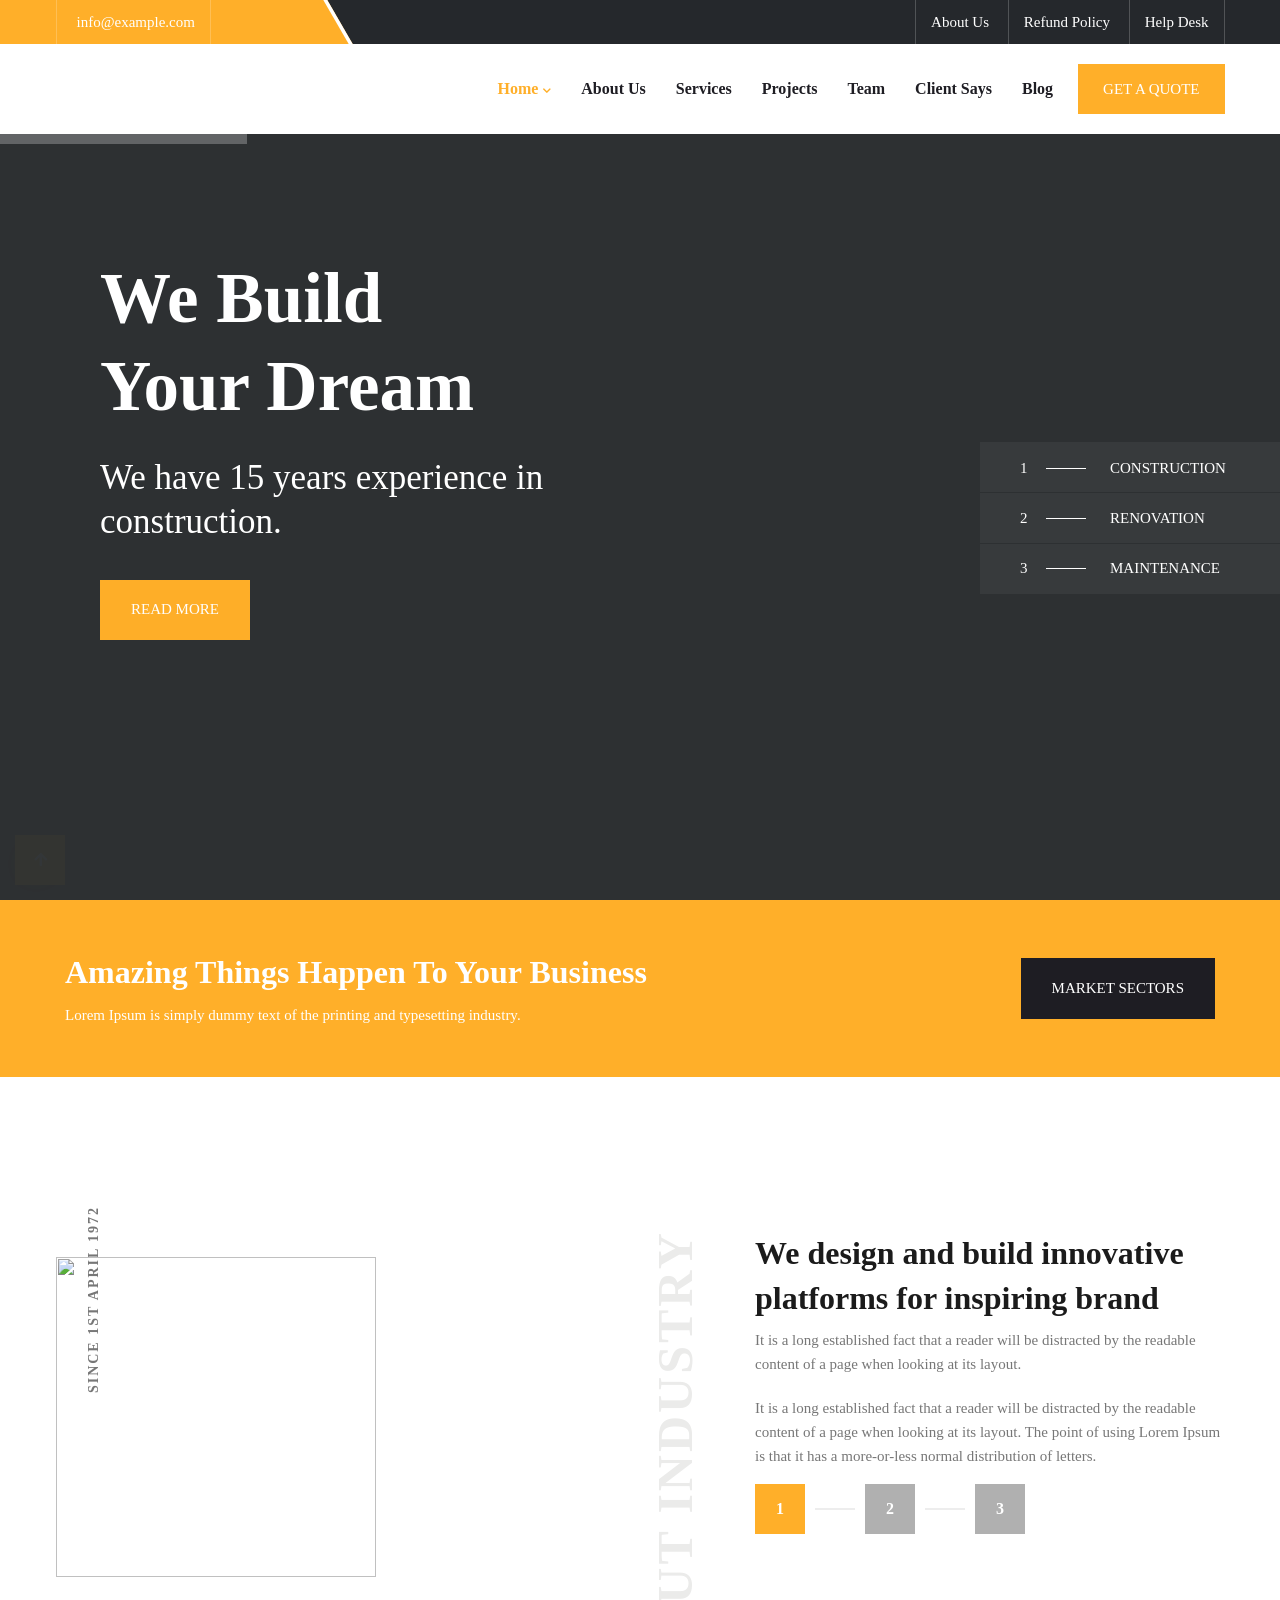
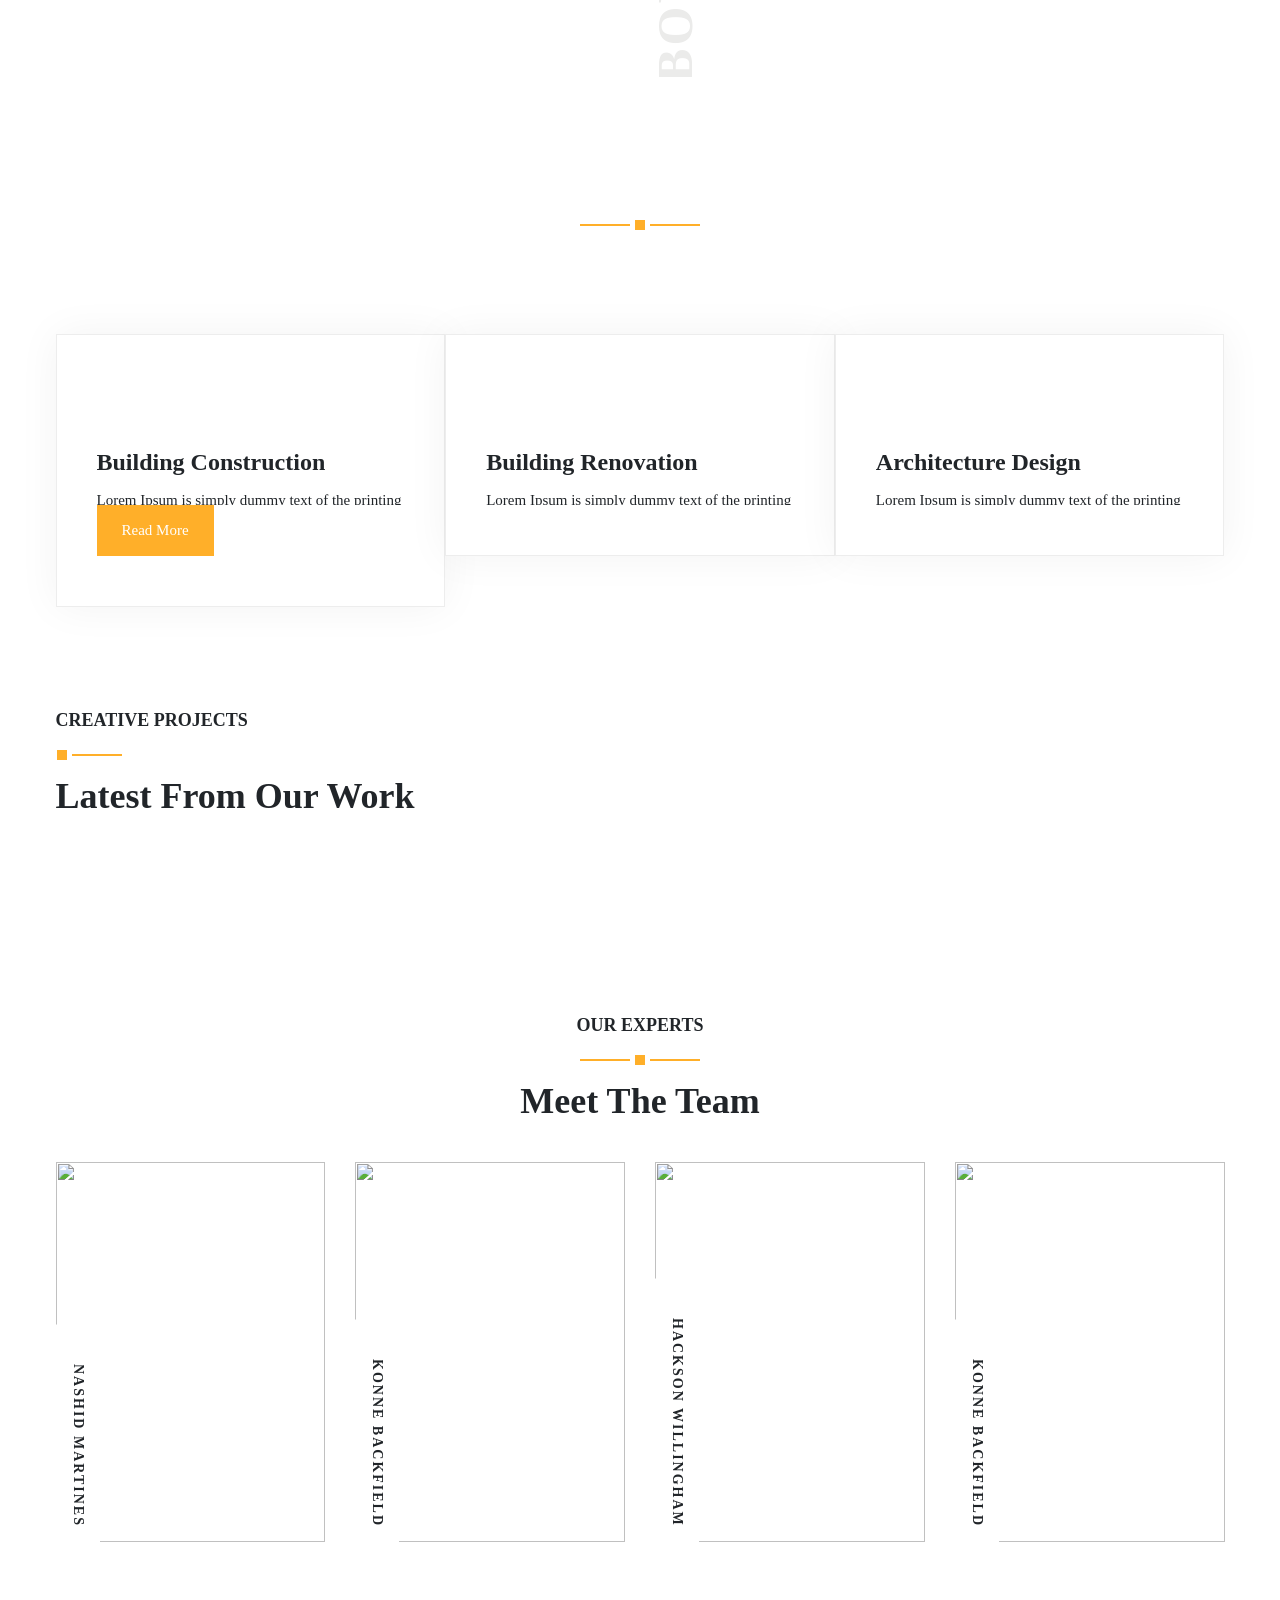
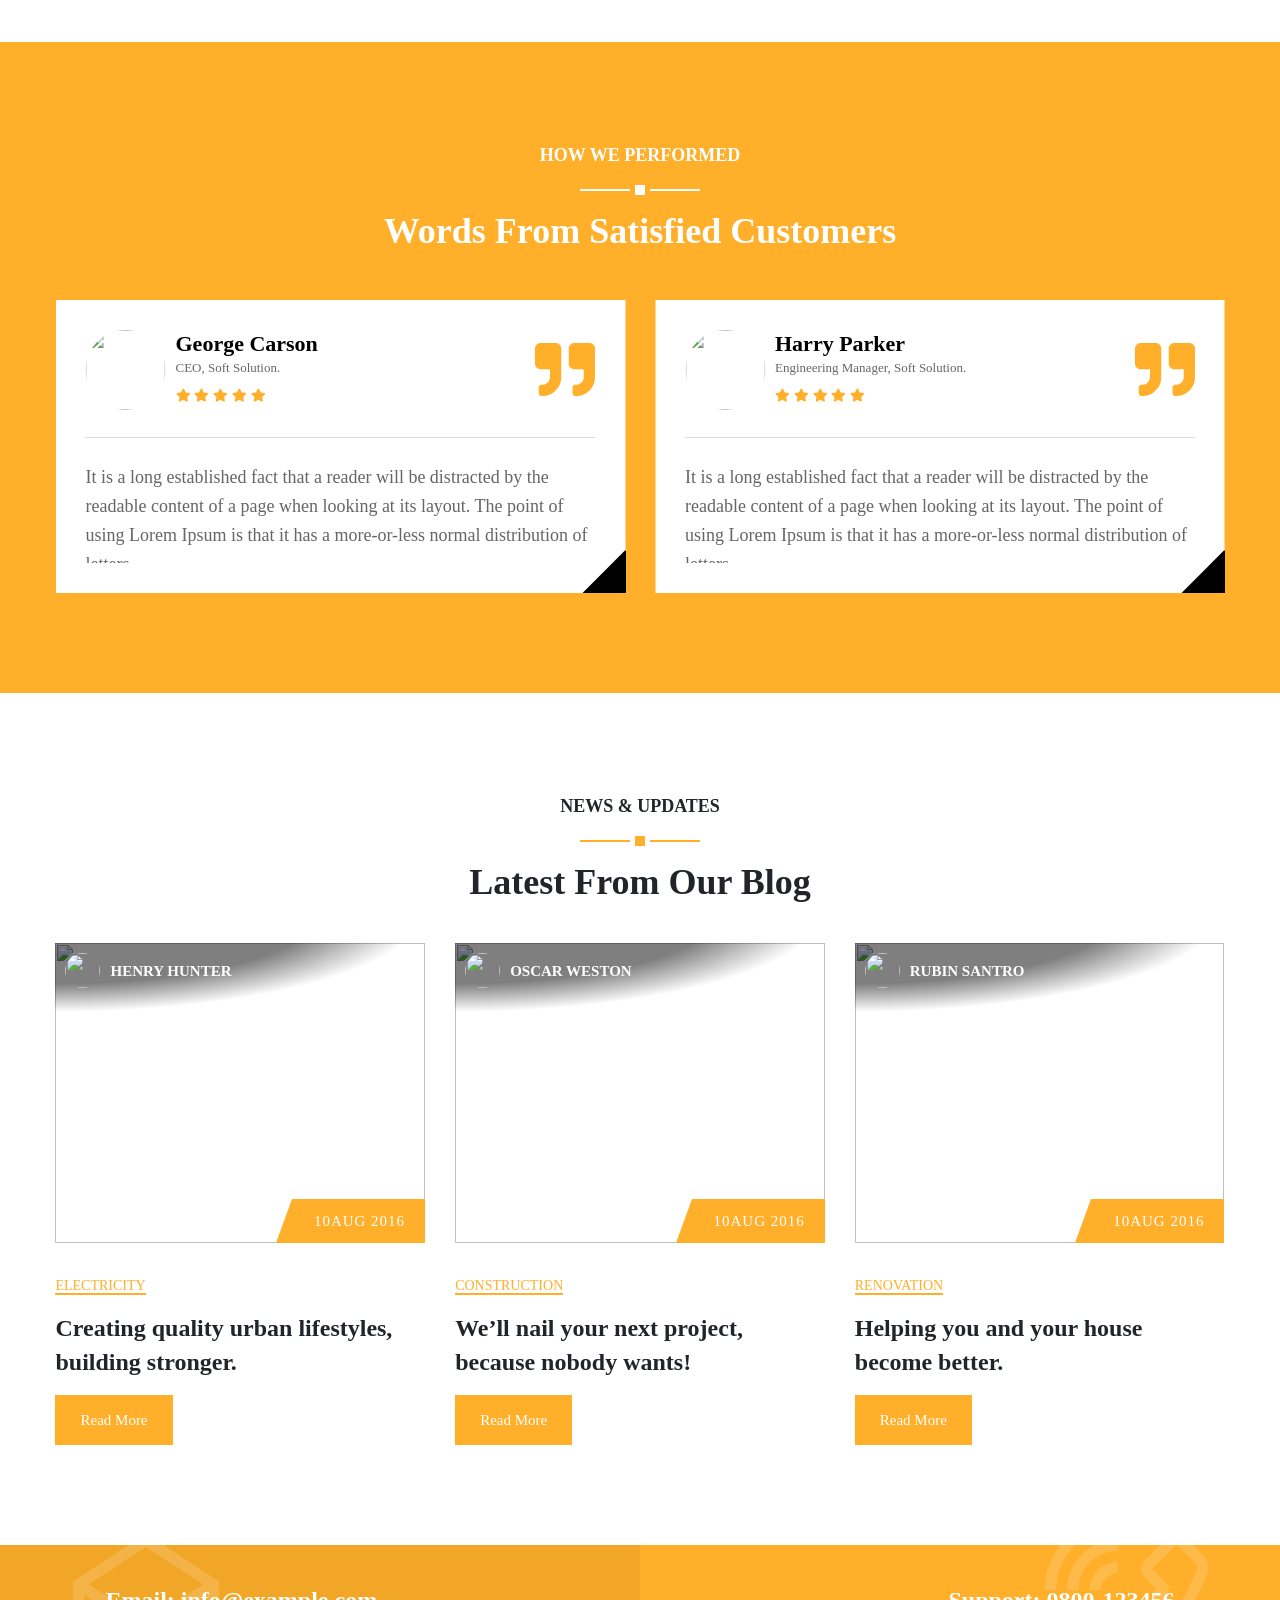
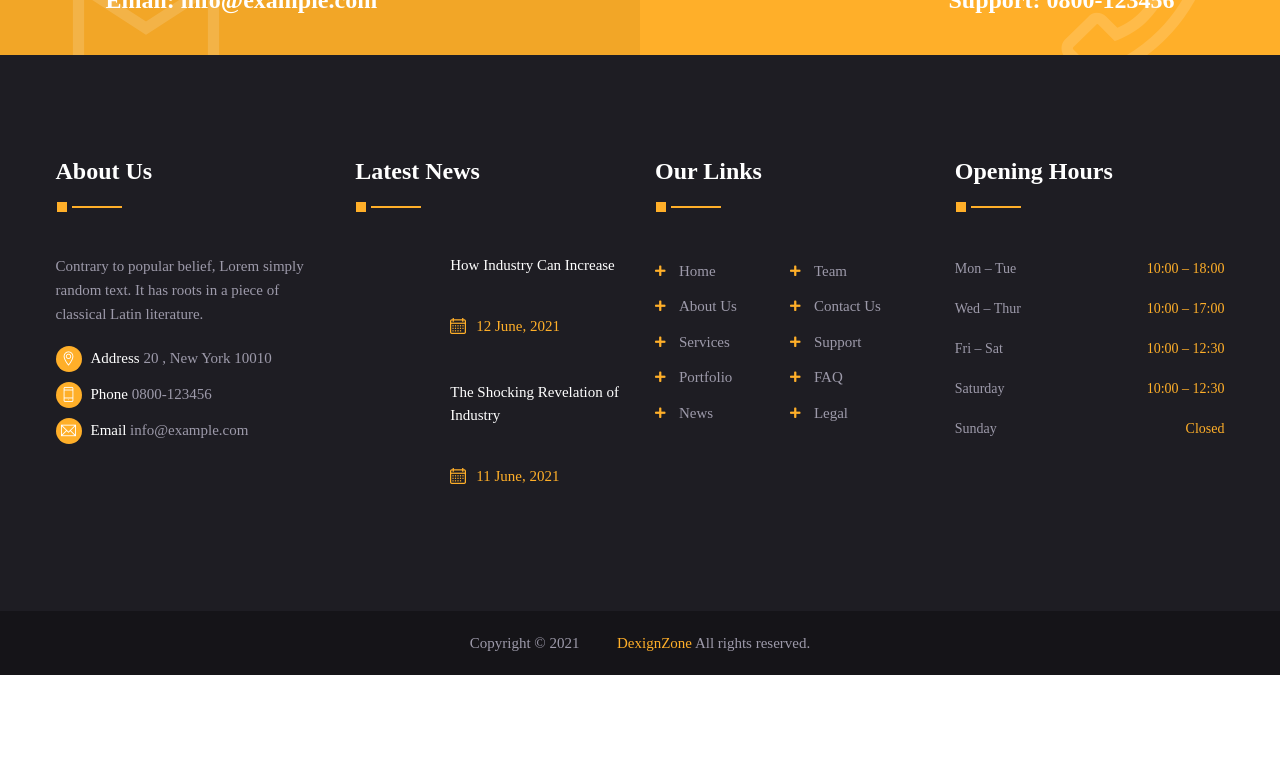
==== commit ce87b8db: "gym theme" ====
--- a/test.html
+++ b/test.html
@@ -1,6 +1,6 @@
 
 <!DOCTYPE html>
-<html lang="en" dir="ltr">
+<html lang="en">
 <head>
 	
 	<!-- Meta -->
@@ -22,12 +22,11 @@
 	<title>Mazo - industrial & business HTML Template</title>
     
 	<!-- Favicon icon -->
-    <link rel="icon" type="image/png" href="images/favicon.png">
+    <link rel="icon" type="image/png" href="../images/favicon.png">
     
 	<!-- Stylesheet -->
 	<link href="../assets/vendor/magnific-popup/magnific-popup.min.css" rel="stylesheet">
 	<link href="../assets/vendor/swiper/swiper-bundle.min.css" rel="stylesheet">
-	<link href="../assets/vendor/lightgallery/css/lightgallery.min.css" rel="stylesheet">
 	<link href="../assets/vendor/aos/aos.css" rel="stylesheet">
 	
 	<link rel="preconnect" href="https://fonts.gstatic.com">
@@ -35,106 +34,53 @@
 	
 	<!-- Custom Stylesheet -->
     <link rel="stylesheet" href="../assets/css/style.css">
-    <link rel="stylesheet" class="skin" href="../assets/css/skin/skin-4.css">
+	<link rel="stylesheet" class="skin" href="../assets/css/skin/skin-4.css">
 	<link rel="stylesheet" href="../assets/vendor/rangeslider/rangeslider.css">
     <link rel="stylesheet" href="../assets/vendor/switcher/switcher.css">
-	
+	<!-- REVOLUTION SLIDER CSS -->
+	<link rel="stylesheet" type="text/css" href="../assets/vendor/revolution/revolution/css/revolution.min.css">
 </head>
-<body id="bg" class="theme-rounded">
-<div id="loading-area">
-	<div class="loading-inner style-1">
-		<div class="wrapper">
-			<svg class="img1"  xmlns="http://www.w3.org/2000/svg" width="100.000000pt" height="100.000000pt" viewBox="0 0 100.000000 100.000000" preserveAspectRatio="xMidYMid meet">
-				<g transform="translate(0.000000,100.000000) scale(0.100000,-0.100000)" fill="var(--primary)" stroke="none">
-					<path d="M402 988 c-41 -8 -52 -13 -48 -25 21 -53 19 -62 -16 -76 -32 -13 -33
-					-13 -52 17 -10 17 -20 33 -21 34 -2 2 -23 -10 -47 -26 -48 -34 -103 -90 -138
-					-141 -25 -36 -25 -36 26 -66 14 -9 15 -16 7 -40 -10 -31 -26 -36 -70 -21 -19
-					6 -23 2 -30 -31 -10 -47 -10 -165 0 -216 8 -36 9 -37 49 -35 37 3 42 0 51 -27
-					8 -24 7 -31 -7 -40 -51 -30 -51 -29 -18 -77 34 -50 111 -122 153 -144 25 -13
-					27 -12 45 21 10 19 20 35 22 35 11 0 62 -32 62 -40 0 -5 -5 -21 -10 -36 -6
-					-15 -9 -28 -7 -30 2 -2 36 -8 76 -14 66 -9 195 0 210 16 2 2 -1 20 -6 39 -11
-					35 -11 36 24 50 20 9 37 14 38 13 1 -2 10 -18 19 -36 l17 -33 31 18 c41 23
-					138 120 161 161 l18 31 -33 17 c-18 9 -34 18 -36 19 -2 2 4 17 13 35 17 32 27
-					34 78 14 20 -7 33 63 30 161 -3 84 -15 131 -34 127 -58 -14 -66 -13 -71 5 -3
-					10 -9 25 -12 34 -5 11 4 20 29 32 l36 17 -18 32 c-24 42 -120 139 -160 161
-					l-32 18 -17 -33 c-9 -18 -18 -34 -19 -36 -1 -2 -18 5 -37 14 -34 16 -35 18
-					-25 50 6 19 8 36 5 39 -8 9 -109 25 -147 24 -20 -1 -60 -6 -89 -11z m233 -130
-					c111 -41 209 -149 235 -259 20 -80 9 -196 -24 -263 -36 -73 -109 -146 -183
-					-183 -53 -25 -68 -28 -163 -28 -92 0 -112 3 -160 26 -119 57 -199 163 -222
-					296 -48 281 245 514 517 411z"/>
-				</g>
-			</svg>
-			<svg class="img2"  xmlns="http://www.w3.org/2000/svg" width="100.000000pt" height="100.000000pt" viewBox="0 0 100.000000 100.000000" preserveAspectRatio="xMidYMid meet">
-				<g transform="translate(0.000000,100.000000) scale(0.100000,-0.100000)" fill="var(--primary)" stroke="none">
-					<path d="M294 728 c-4 -7 -7 -76 -6 -154 3 -141 3 -141 -22 -158 -14 -9 -28
-					-16 -30 -16 -3 0 -7 53 -9 118 l-3 117 -2 -117 -2 -118 -30 0 c-16 0 -30 -2
-					-30 -5 0 -3 11 -28 25 -56 34 -67 95 -125 164 -158 48 -22 69 -26 151 -26 84
-					0 102 3 152 28 66 33 146 115 170 176 l16 41 -29 0 -29 0 0 100 0 100 -50 0
-					-50 0 0 40 c0 39 -1 40 -34 40 -31 0 -34 -3 -40 -40 -5 -32 -10 -40 -28 -40
-					-11 0 -27 8 -34 18 -16 21 -47 6 -52 -27 -2 -12 -11 -21 -22 -21 -10 0 -20 -7
-					-24 -15 -3 -8 -15 -15 -26 -15 -18 0 -21 5 -19 38 1 20 2 65 1 100 -2 55 -4
-					63 -19 60 -16 -3 -19 -21 -23 -158 -7 -204 -23 -205 -30 -1 -3 104 -9 156 -17
-					158 -6 2 -15 -2 -19 -9z m306 -168 c0 -13 -7 -20 -20 -20 -13 0 -20 7 -20 20
-					0 13 7 20 20 20 13 0 20 -7 20 -20z m160 -1 c0 -17 -5 -20 -37 -17 -27 2 -39
-					8 -41 21 -3 14 4 17 37 17 35 0 41 -3 41 -21z m-320 -90 c0 -43 -3 -50 -17
-					-47 -14 2 -19 15 -21 51 -3 42 -1 47 17 47 18 0 21 -6 21 -51z m145 14 c-12
-					-66 -24 -73 -25 -15 0 41 3 52 16 52 13 0 15 -7 9 -37z m175 -23 c0 -33 -4
-					-60 -10 -60 -5 0 -10 5 -10 10 0 6 -6 10 -14 10 -8 0 -17 14 -21 33 -4 17 -9
-					40 -11 50 -4 14 1 17 30 17 l36 0 0 -60z"/>
-				</g>
-			</svg>
-		</div>
-		<div class="load-text">
-			<span data-text="M" class="text-load">M</span>
-			<span data-text="A" class="text-load">A</span>
-			<span data-text="Z" class="text-load">Z</span>
-			<span data-text="O" class="text-load">O</span>
-		</div>
-	</div>
-</div>
-<div class="page-wraper">
-	<!-- Header -->
-	<header class="site-header mo-left header style-1">
-		<!-- Header Top Bar -->
-		<div class="top-bar bg-secondary text-white">
+<body id="bg" class="theme-sharped font-style-2" data-bs-spy="scroll" data-bs-target="#navbarNavDropdown">
+<div class="page-wraper ">
+<!-- <div id="loading-area" class="construct-loading"></div> -->
+    <!-- header -->
+    <header class="site-header mo-left onepage construct-header header">
+		<!-- main header -->
+		<div class="top-bar text-white">
 			<div class="container">
 				<div class="dz-topbar-inner d-flex justify-content-between align-items-center">
 					<div class="dz-topbar-left">
 						<ul>
-							<li><i class="fas fa-map-marker-alt"></i> 15/B Miranda House, New York, US</li>
-							<li><i class="far fa-envelope"></i> info@supports.com</li>
+							<li><a href="javascript:void(0);"><i class="fa fa-envelope-o m-r5 tetx-primary"></i>info@example.com</a></li>
 						</ul>
 					</div>
 					<div class="dz-topbar-right">
-						<ul class="dz-social">
-							<li><a target="_blank" class="fab fa-facebook-f" href="https://www.facebook.com/"></a></li>
-							<li><a target="_blank" class="fab fa-instagram" href="https://www.instagram.com/"></a></li>
-							<li><a target="_blank" class="fab fa-twitter" href="https://twitter.com/"></a></li>
-							<li><a target="_blank" class="fab fa-youtube" href="https://www.youtube.com/"></a></li>
-						</ul>
+						<ul>
+							<li><a href="javascript:void(0);">About Us</a></li>
+							<li><a href="javascript:void(0);">Refund Policy</a></li>
+							<li><a href="javascript:void(0);">Help Desk</a></li>
+						</ul>					
 					</div>
 				</div>
 			</div>
 		</div>
-		
-		<!-- Main Header -->
-		<div class="sticky-header main-bar-wraper navbar-expand-lg text-black">
-			<div class="main-bar clearfix">
-				<div class="container clearfix bg-white">
-					<!-- Website Logo -->
-					<div class="logo-header mostion logo-dark">
-						<a href="index.html"><img src="images/logo.png" alt=""></a>
-					</div>
-					<!-- Nav Toggle Button -->
+        <div class="sticky-header main-bar-wraper navbar-expand-lg">
+            <div class="main-bar clearfix onepage">
+                <div class="container clearfix">
+                    <!-- website logo -->
+                    <div class="logo-header">
+						<a href="index.html"><img src="../images/logo-4.png" alt=""></a>
+					</div>
+                    <!-- Nav Toggle Button -->
 					<button class="navbar-toggler collapsed navicon justify-content-end" type="button" data-bs-toggle="collapse" data-bs-target="#navbarNavDropdown" aria-controls="navbarNavDropdown" aria-expanded="false" aria-label="Toggle navigation">
 						<span></span>
 						<span></span>
 						<span></span>
 					</button>
-					<!-- Extra Nav -->
+                    <!-- Extra Nav -->
 					<div class="extra-nav">
 						<div class="extra-cell">
-							<a href="contact-us.html" class="btn shadow-primary btn-secondary btn-quote">
+							<a href="../1_Factory/../1_Factory/contact-us.html" class="btn shadow-primary btn-primary btn-quote btn-sm d-sm-block d-none">
 								<span>GET A QUOTE</span>
 							</a>
 						</div>
@@ -147,12 +93,13 @@
 							<span  id="quik-search-remove"><i class="ti-close"></i></span>
 						</form>
 					</div>
+                    <!-- main nav -->
 					<div class="header-nav navbar-collapse collapse justify-content-end" id="navbarNavDropdown">
 						<div class="logo-header logo-dark">
-							<a href="index.html"><img src="images/logo.png" alt=""></a>
-						</div>
-						<ul class="nav navbar-nav">	
-							<li class="active has-mega-menu homedemo sub-menu-down"> <a href="javascript:;">Home</a>
+							<a href="index.html"><img src="../images/logo-4.png" alt=""></a>
+						</div>
+						<ul class="nav navbar-nav navbar navbar-nav-scroll">	
+							<li class="active has-mega-menu homedemo sub-menu-down"> <a href="#home" class=" nav-link active">Home</a>
 								<ul class="mega-menu">
 									<li><a href="../1_Factory/index.html"><img src="../demo/index.jpg" alt=""><span>Home - Default</span></a></li>
 									<li><a href="../2_LeatherIndustry/index.html"><img src="../demo/index-2.jpg" alt=""><span>Home - Leather Industry</span></a></li>
@@ -160,40 +107,18 @@
 									<li><a href="../4_Solor/index.html"><img src="../demo/index-4.jpg" alt=""><span>Home - Solar Plant</span></a></li>
 									<li><a href="../3_MiningIndustry/index.html"><img src="../demo/index-3.jpg" alt=""><span>Home - Mining Industry 2</span></a></li>
 									<li><a href="index.html"><img src="../demo/index-5.jpg" alt=""><span>Home - Factory</span></a></li>
-									<li><a href="../onepage/index.html"><img src="../demo/index-6.jpg" alt=""><span>Home - Construction</span></a></li>
-									<li><a href="../onepage/index-2.html"><img src="../demo/index-7.jpg" alt=""><span>Home - Agriculture</span></a></li>
-									<li><a href="../onepage/index-3.html"><img src="../demo/index-8.jpg" alt=""><span>Home - Food Industry</span></a></li>
-									<li><a href="../onepage/index-4.html"><img src="../demo/index-9.jpg" alt=""><span>Home - Electrician</span></a></li>
+									<li><a href="index.html"><img src="../demo/index-6.jpg" alt=""><span>Home - Construction</span></a></li>
+									<li><a href="index-2.html"><img src="../demo/index-7.jpg" alt=""><span>Home - Agriculture</span></a></li>
+									<li><a href="index-3.html"><img src="../demo/index-8.jpg" alt=""><span>Home - Food Industry</span></a></li>
+									<li><a href="index-4.html"><img src="../demo/index-9.jpg" alt=""><span>Home - Electrician</span></a></li>
 								</ul>
 							</li>
-							<li class="sub-menu-down"><a href="javascript:void(0);">Pages</a>
-								<ul class="sub-menu">
-									<li><a href="about-us.html">About Us</a></li>
-									<li><a href="team.html">Team</a></li>
-									<li><a href="coming-soon.html">Coming Soon</a></li>
-									<li><a href="under-construct.html">Under Construct</a></li>
-									<li><a href="error-404.html">Error 404</a></li>
-								</ul>
-							</li>
-							<li class="sub-menu-down"><a href="javascript:void(0);">Portfolio</a>
-								<ul class="sub-menu">
-									<li><a href="portfolio.html">Portfolio </a></li>
-									<li><a href="portfolio-details.html">Portfolio Details</a></li>
-								</ul>
-							</li>
-							<li class="sub-menu-down"><a href="javascript:void(0);">Services</a>
-								<ul class="sub-menu">
-									<li><a href="services.html">Services</a></li>
-									<li><a href="services-details.html">Services Details</a></li>
-								</ul>
-							</li>
-							<li class="sub-menu-down"><a href="javascript:void(0);">Blog</a>
-								<ul class="sub-menu">
-									<li><a href="blog-grid.html">Blog Grid</a></li>
-									<li><a href="blog-details.html">Blog Details</a></li>
-								</ul>
-							</li>
-							<li><a href="contact-us.html">Contact Us</a></li>
+							<li><a href="#about-us" class=" nav-link">About Us</a></li>
+							<li><a href="#services" class=" nav-link">Services</a></li>
+							<li><a href="#projects" class=" nav-link">Projects</a></li>
+							<li><a href="#team" class=" nav-link">Team</a></li>
+							<li><a href="#client" class=" nav-link">Client Says</a></li>
+							<li><a href="#blog" class=" nav-link">Blog</a></li>
 						</ul>
 						<div class="dz-social-icon">
 							<ul>
@@ -204,694 +129,1475 @@
 							</ul>
 						</div>	
 					</div>
+                </div>
+            </div>
+        </div>
+        <!-- main header END -->
+    </header>
+    <!-- header END -->
+
+    <!-- Content -->
+    <div class="page-content bg-white">
+		<!-- Slider -->
+		<div class="main-slider style-two default-banner" id="home">
+			<div class="tp-banner-container">
+				<div class="tp-banner" >
+					<div id="rev_slider_151_1_wrapper" class="rev_slider_wrapper fullscreen-container" data-alias="blur-effect-slider" data-source="gallery" style="background-color:#2d3032;padding:0px;">
+						<!-- START REVOLUTION SLIDER 5.4.1 fullscreen mode -->
+							<div id="rev_slider_151_1" class="rev_slider fullscreenbanner" style="display:none;" data-version="5.4.1">
+						<ul>	<!-- SLIDE  -->
+							<li data-index="rs-411" data-transition="fadethroughtransparent" data-slotamount="default" data-hideafterloop="0" data-hideslideonmobile="off"  data-easein="default" data-easeout="default" data-masterspeed="default"  data-thumb="../images/construction/main-slider/slide1.jpg"  data-rotate="0"  data-fstransition="fade" data-fsmasterspeed="1000" data-fsslotamount="7" data-saveperformance="off"  data-title="One" data-param1="" data-param2="" data-param3="" data-param4="" data-param5="" data-param6="" data-param7="" data-param8="" data-param9="" data-param10="" data-description="">
+								<!-- MAIN IMAGE -->
+								<img src="../images/construction/main-slider/slide1.jpg"  alt=""  data-bgposition="center center" data-bgfit="cover" data-bgrepeat="no-repeat" data-bgparallax="6" class="rev-slidebg" data-no-retina>
+								<!-- LAYERS -->
+								<div id="rrzt_411" class="rev_row_zone rev_row_zone_top" style="z-index: 9;">
+									<!-- LAYER NR. 1 -->
+									<div class="tp-caption" 
+										id="slide-411-layer-14" 
+										data-x="['middle','left','left','left']" 
+										data-hoffset="['100','100','100','100']" 
+										data-y="['middle','top','top','top']" 
+										data-voffset="['100','100','100','100']" 
+										data-width="none"
+										data-height="none"
+										data-whitespace="nowrap"
+										data-type="row" 
+										data-columnbreak="2" 
+										data-basealign="slide" 
+										data-responsive_offset="on" 
+										data-responsive="off"
+										data-frames='[{"delay":10,"speed":300,"frame":"0","from":"opacity:0;","to":"o:1;","ease":"Power3.easeInOut"},{"delay":"wait","speed":300,"frame":"999","to":"opacity:0;","ease":"Power3.easeInOut"}]'
+										data-margintop="[0,0,0,0]"
+										data-marginright="[0,0,0,0]"
+										data-marginbottom="[0,0,0,0]"
+										data-marginleft="[0,0,0,0]"
+										data-textAlign="['inherit','inherit','inherit','inherit']"
+										data-paddingtop="[120,100,50,150]"
+										data-paddingright="[100,50,40,40]"
+										data-paddingbottom="[0,0,0,0]"
+										data-paddingleft="[100,50,40,40]"
+										style="z-index: 9; white-space: nowrap; font-size: 20px; line-height: 22px; font-weight: 400; color: rgba(255, 255, 255, 1.00);">
+										<!-- LAYER NR. 2 -->
+										<div class="tp-caption  " 
+											id="slide-411-layer-15" 
+											data-x="['left','left','left','left']"
+											data-hoffset="['100','100','100','100']" 
+											data-y="['top','top','top','top']" 
+											data-voffset="['100','100','100','100']" 
+											data-width="none"
+											data-height="none"
+											data-whitespace="nowrap"
+											data-type="column" 
+											data-responsive_offset="on" 
+											data-responsive="off"
+											data-frames='[{"delay":"+0","speed":300,"frame":"0","from":"opacity:0;","to":"o:1;","ease":"Power3.easeInOut"},{"delay":"wait","speed":300,"frame":"999","to":"opacity:0;","ease":"Power3.easeInOut"}]'
+											data-columnwidth="100%"
+											data-margintop="[0,0,0,0]"
+											data-marginright="[0,0,0,0]"
+											data-marginbottom="[0,0,0,0]"
+											data-marginleft="[0,0,0,0]"
+											data-textAlign="['inherit','inherit','inherit','center']"
+											data-paddingtop="[0,0,0,0]"
+											data-paddingright="[0,0,0,0]"
+											data-paddingbottom="[0,0,0,0]"
+											data-paddingleft="[0,0,0,0]"
+											style="z-index: 10; width: 100%;">
+											<!-- LAYER NR. 3 -->
+											<div class="tp-caption tp-resizeme blurslider-gradient" 
+												id="slide-411-layer-1" 
+												data-x="['left','left','left','center']" 
+												data-hoffset="['0','0','0','0']" 
+												data-y="['top','top','top','top']" 
+												data-voffset="['0','0','230','110']" 
+												data-fontsize="['80','70','55','45']"
+												data-lineheight="['100','90','65','55']"
+												data-width="none"
+												data-height="none"
+												data-whitespace="nowrap"
+												data-type="text" 
+												data-basealign="slide" 
+												data-responsive_offset="on" 
+												data-frames='[{"delay":"+290","speed":2000,"frame":"0","from":"y:50px;opacity:0;fb:20px;","to":"o:1;fb:0;","ease":"Power4.easeOut"},{"delay":"wait","speed":300,"frame":"999","to":"opacity:0;fb:0;","ease":"Power3.easeInOut"}]'
+												data-margintop="[0,0,0,0]"
+												data-marginright="[0,0,0,0]"
+												data-marginbottom="[30,20,10,15]"
+												data-marginleft="[0,0,0,0]"
+												data-textAlign="['inherit','inherit','inherit','center']"
+												data-paddingtop="[0,0,0,0]"
+												data-paddingright="[0,0,0,40]"
+												data-paddingbottom="[0,0,0,0]"
+												data-paddingleft="[0,0,0,40]"
+												style="z-index: 11; white-space: nowrap; font-size: 110px; line-height: 100px; font-weight: 700; color: #fff; display: inline-block;">
+													We Build <br/>Your Dream
+												</div>
+											<!-- LAYER NR. 4 -->
+											<div class="tp-caption   tp-resizeme" 
+												id="slide-411-layer-2" 
+												data-x="['left','left','left','center']" 
+												data-hoffset="['0','50','0','0']" 
+												data-y="['top','top','top','top']" 
+												data-voffset="['0','430','460','290']" 
+												data-fontsize="['40','30','28','22']"
+												data-lineheight="['50','40','35','30']"
+												data-width="['640','550','100%','100%']"
+												data-height="none"
+												data-whitespace="normal"
+												data-type="text" 
+												data-basealign="slide" 
+												data-responsive_offset="on" 
+												data-frames='[{"delay":"+490","speed":2000,"frame":"0","from":"y:50px;opacity:0;fb:20px;","to":"o:1;fb:0;","ease":"Power4.easeOut"},{"delay":"wait","speed":300,"frame":"999","to":"opacity:0;fb:0;","ease":"Power3.easeInOut"}]'
+												data-margintop="[0,0,0,0]"
+												data-marginright="[0,0,0,0]"
+												data-marginbottom="[40,30,20,20]"
+												data-marginleft="[0,0,0,0]"
+												data-textAlign="['inherit','inherit','inherit','center']"
+												data-paddingtop="[0,0,0,0]"
+												data-paddingright="[0,0,0,0]"
+												data-paddingbottom="[0,0,0,0]"
+												data-paddingleft="[0,0,0,0]"
+												style="z-index: 12; min-width: 640px; max-width: 640px; white-space: normal; font-size: 40px; line-height: 50px; font-weight: 400; color:#fff; display: block;">We have 15 years experience in construction.</div>
+											<!-- LAYER NR. 5 -->
+											<a class="tp-caption" 
+												href="#" 	
+												target="_blank"			 
+												id="slide-411-layer-13" 
+												data-x="['left','left','left','center']" data-hoffset="['0','50','0','0']" 
+												data-y="['top','top','top','top']" data-voffset="['0','540','590','400']" 
+												data-width="none"
+												data-height="none"
+												data-whitespace="['normal','nowrap','nowrap','nowrap']"
+												data-type="button" 
+												data-actions=''
+												data-basealign="slide" 
+												data-responsive_offset="on" 
+												data-frames='[{"delay":"+690","speed":2000,"frame":"0","from":"y:50px;opacity:0;fb:20px;","to":"o:1;fb:0;","ease":"Power4.easeOut"},{"delay":"wait","speed":300,"frame":"999","to":"opacity:0;fb:0;","ease":"Power3.easeInOut"}]'
+												data-margintop="[0,0,0,0]"
+												data-marginright="[0,0,0,0]"
+												data-marginbottom="[0,0,0,0]"
+												data-marginleft="[0,0,0,0]"
+												data-textAlign="['inherit','inherit','inherit','inherit']"
+												data-paddingtop="[0,0,0,0]"
+												data-paddingright="[0,0,0,0]"
+												data-paddingbottom="[0,0,0,0]"
+												data-paddingleft="[0,0,0,0]"
+												style="z-index: 13; white-space: normal; display:inline-block;">
+												<div class="btn btn-primary">
+													<span>READ MORE</span>
+												</div>
+											</a>
+										</div>
+									</div>
+								</div>
+							</li>
+							<!-- SLIDE  -->
+							<li data-index="rs-412" data-transition="fadethroughtransparent" data-slotamount="default" data-hideafterloop="0" data-hideslideonmobile="off"  data-easein="default" data-easeout="default" data-masterspeed="default"  data-thumb="../images/construction/main-slider/slide2.jpg"  data-rotate="0"  data-saveperformance="off"  data-title="Two" data-param1="" data-param2="" data-param3="" data-param4="" data-param5="" data-param6="" data-param7="" data-param8="" data-param9="" data-param10="" data-description="">
+								<!-- MAIN IMAGE -->
+								<img src="../images/construction/main-slider/slide2.jpg"  alt=""  data-bgposition="center center" data-bgfit="cover" data-bgrepeat="no-repeat" data-bgparallax="6" class="rev-slidebg" data-no-retina>
+								<!-- LAYERS -->
+								<div id="rrzt_412" class="rev_row_zone rev_row_zone_top" style="z-index: 5;">
+									<!-- LAYER NR. 10 -->
+									<div class="tp-caption  " 
+										id="slide-412-layer-14" 
+										data-x="['left','left','left','left']"
+										data-hoffset="['100','100','100','100']" 
+										data-y="['top','top','top','top']" 
+										data-voffset="['100','100','100','100']" 
+										data-width="none"
+										data-height="none"
+										data-whitespace="nowrap"
+										data-type="row" 
+										data-columnbreak="2" 
+										data-basealign="slide" 
+										data-responsive_offset="on" 
+										data-responsive="off"
+										data-frames='[{"delay":10,"speed":300,"frame":"0","from":"opacity:0;","to":"o:1;","ease":"Power3.easeInOut"},{"delay":"wait","speed":300,"frame":"999","to":"opacity:0;","ease":"Power3.easeInOut"}]'
+										data-margintop="[0,0,0,0]"
+										data-marginright="[0,0,0,0]"
+										data-marginbottom="[0,0,0,0]"
+										data-marginleft="[0,0,0,0]"
+										data-textAlign="['inherit','inherit','inherit','inherit']"
+										data-paddingtop="[150,100,50,160]"
+										data-paddingright="[100,50,40,40]"
+										data-paddingbottom="[0,0,0,0]"
+										data-paddingleft="[100,50,40,40]"
+										style="z-index: 5; white-space: nowrap; font-size: 20px; line-height: 22px; font-weight: 400; color: rgba(255, 255, 255, 1.00);">
+										<!-- LAYER NR. 11 -->
+										<div class="tp-caption  " 
+											id="slide-412-layer-15" 
+											data-x="['left','left','left','left']" 
+											data-hoffset="['100','100','100','100']" 
+											data-y="['top','top','top','top']" 
+											data-voffset="['100','100','100','100']" 
+											data-width="none"
+											data-height="none"
+											data-whitespace="nowrap"
+											data-type="column" 
+											data-responsive_offset="on" 
+											data-responsive="off"
+											data-frames='[{"delay":"+0","speed":300,"frame":"0","from":"opacity:0;","to":"o:1;","ease":"Power3.easeInOut"},{"delay":"wait","speed":300,"frame":"999","to":"opacity:0;","ease":"Power3.easeInOut"}]'
+											data-columnwidth="100%"
+											data-margintop="[0,0,0,0]"
+											data-marginright="[0,0,0,0]"
+											data-marginbottom="[0,0,0,0]"
+											data-marginleft="[0,0,0,0]"
+											data-textAlign="['inherit','inherit','inherit','center']"
+											data-paddingtop="[0,0,0,0]"
+											data-paddingright="[0,0,0,0]"
+											data-paddingbottom="[0,0,0,0]"
+											data-paddingleft="[0,0,0,0]"
+											style="z-index: 6; width: 100%;">
+											<!-- LAYER NR. 3 -->
+											<div class="tp-caption tp-resizeme blurslider-gradient" 
+												id="slide-412-layer-1" 
+												data-x="['left','left','left','center']" 
+												data-hoffset="['0','0','0','0']" 
+												data-y="['top','top','top','top']" 
+												data-voffset="['0','0','230','110']" 
+												data-fontsize="['80','70','55','45']"
+												data-lineheight="['100','90','65','55']"
+												data-width="none"
+												data-height="none"
+												data-whitespace="nowrap"
+												data-type="text" 
+												data-basealign="slide" 
+												data-responsive_offset="on" 
+												data-frames='[{"delay":"+290","speed":2000,"frame":"0","from":"y:50px;opacity:0;fb:20px;","to":"o:1;fb:0;","ease":"Power4.easeOut"},{"delay":"wait","speed":300,"frame":"999","to":"opacity:0;fb:0;","ease":"Power3.easeInOut"}]'
+												data-margintop="[0,0,0,0]"
+												data-marginright="[0,0,0,0]"
+												data-marginbottom="[30,20,15,10]"
+												data-marginleft="[0,0,0,0]"
+												data-textAlign="['inherit','inherit','inherit','center']"
+												data-paddingtop="[0,0,0,0]"
+												data-paddingright="[0,0,0,20]"
+												data-paddingbottom="[0,0,0,0]"
+												data-paddingleft="[0,0,0,20]"
+												style="z-index: 11; white-space: nowrap; font-size: 110px; line-height: 100px; font-weight: 700; color: #fff; display: inline-block;">
+													From Concept <br/>To Creation.
+												</div>
+											<!-- LAYER NR. 13 -->
+											<div class="tp-caption   tp-resizeme" 
+												id="slide-412-layer-2" 
+												data-x="['left','left','left','center']" 
+												data-hoffset="['0','50','0','0']" 
+												data-y="['top','top','top','top']" 
+												data-voffset="['0','430','460','290']" 
+												data-fontsize="['40','30','28','22']"
+												data-lineheight="['50','40','35','30']"
+												data-width="['640','550','100%','100%']"
+												data-height="none"
+												data-whitespace="normal"
+												data-type="text" 
+												data-basealign="slide" 
+												data-responsive_offset="on" 
+												data-frames='[{"delay":"+490","speed":2000,"frame":"0","from":"y:50px;opacity:0;fb:20px;","to":"o:1;fb:0;","ease":"Power4.easeOut"},{"delay":"wait","speed":300,"frame":"999","to":"opacity:0;fb:0;","ease":"Power3.easeInOut"}]'
+												data-margintop="[0,0,0,0]"
+												data-marginright="[0,0,0,0]"
+												data-marginbottom="[40,30,30,20]"
+												data-marginleft="[0,0,0,0]"
+												data-textAlign="['inherit','inherit','inherit','center']"
+												data-paddingtop="[0,0,0,0]"
+												data-paddingright="[0,0,0,0]"
+												data-paddingbottom="[0,0,0,0]"
+												data-paddingleft="[0,0,0,0]"
+												style="z-index: 8; min-width: 640px; max-width: 640px; white-space: normal; font-size: 40px; line-height: 50px; font-weight: 400; color: rgba(255, 255, 255, 1.00); display: block;font-family:Poppins;">We have 15 years experience in construction.</div>
+											<!-- LAYER NR. 14 -->
+											<a class="tp-caption" 
+												href="#" 	
+												target="_blank"			 
+												id="slide-412-layer-13" 
+												data-x="['left','left','left','center']" data-hoffset="['0','50','0','0']" 
+												data-y="['top','top','top','top']" data-voffset="['0','540','590','400']" 
+												data-width="none"
+												data-height="none"
+												data-whitespace="['normal','nowrap','nowrap','nowrap']"
+												data-type="button" 
+												data-actions=''
+												data-basealign="slide" 
+												data-responsive_offset="on" 
+												data-frames='[{"delay":"+690","speed":2000,"frame":"0","from":"y:50px;opacity:0;fb:20px;","to":"o:1;fb:0;","ease":"Power4.easeOut"},{"delay":"wait","speed":300,"frame":"999","to":"opacity:0;fb:0;","ease":"Power3.easeInOut"}]'
+												data-margintop="[0,0,0,0]"
+												data-marginright="[0,0,0,0]"
+												data-marginbottom="[0,0,0,0]"
+												data-marginleft="[0,0,0,0]"
+												data-textAlign="['inherit','inherit','inherit','inherit']"
+												data-paddingtop="[0,0,0,0]"
+												data-paddingright="[0,0,0,0]"
+												data-paddingbottom="[0,0,0,0]"
+												data-paddingleft="[0,0,0,0]"
+												style="z-index: 13; white-space: normal; display:inline-block;">
+												<div class="btn btn-primary">
+													<span>READ MORE</span>
+												</div>
+											</a>
+										</div>
+									</div>
+								</div>
+							</li>
+							<!-- SLIDE  -->
+							<li data-index="rs-413" data-transition="fadethroughtransparent" data-slotamount="default" data-hideafterloop="0" data-hideslideonmobile="off"  data-easein="default" data-easeout="default" data-masterspeed="default"  data-thumb="../images/construction/main-slider/slide3.jpg"  data-rotate="0"  data-saveperformance="off"  data-title="Three" data-param1="" data-param2="" data-param3="" data-param4="" data-param5="" data-param6="" data-param7="" data-param8="" data-param9="" data-param10="" data-description="">
+								<!-- MAIN IMAGE -->
+								<img src="../images/construction/main-slider/slide3.jpg"  alt=""  data-bgposition="center center" data-bgfit="cover" data-bgrepeat="no-repeat" data-bgparallax="6" class="rev-slidebg" data-no-retina>
+								<!-- LAYERS -->
+								<div id="rrzt_413" class="rev_row_zone rev_row_zone_top" style="z-index: 5;">
+									<!-- LAYER NR. 19 -->
+									<div class="tp-caption  " 
+										id="slide-413-layer-14" 
+										data-x="['left','left','left','left']" 
+										data-hoffset="['100','100','100','100']" 
+										data-y="['top','top','top','top']" 
+										data-voffset="['100','100','100','100']" 
+										data-width="none"
+										data-height="none"
+										data-whitespace="nowrap"
+										data-type="row" 
+										data-columnbreak="2" 
+										data-basealign="slide" 
+										data-responsive_offset="on" 
+										data-responsive="off"
+										data-frames='[{"delay":10,"speed":300,"frame":"0","from":"opacity:0;","to":"o:1;","ease":"Power3.easeInOut"},{"delay":"wait","speed":300,"frame":"999","to":"opacity:0;","ease":"Power3.easeInOut"}]'
+										data-margintop="[0,0,0,0]"
+										data-marginright="[0,0,0,0]"
+										data-marginbottom="[0,0,0,0]"
+										data-marginleft="[0,0,0,0]"
+										data-textAlign="['inherit','inherit','inherit','inherit']"
+										data-paddingtop="[150,100,50,150]"
+										data-paddingright="[100,50,40,40]"
+										data-paddingbottom="[0,0,0,0]"
+										data-paddingleft="[100,50,40,40]"
+										style="z-index: 5; white-space: nowrap; font-size: 20px; line-height: 22px; font-weight: 400; color: rgba(255, 255, 255, 1.00);">
+										<!-- LAYER NR. 20 -->
+										<div class="tp-caption  " 
+											id="slide-413-layer-15" 
+											data-x="['left','left','left','left']" 
+											data-hoffset="['100','100','100','100']" 
+											data-y="['top','top','top','top']" 
+											data-voffset="['100','100','100','100']" 
+											data-width="none"
+											data-height="none"
+											data-whitespace="nowrap"
+											data-type="column" 
+											data-responsive_offset="on" 
+											data-responsive="off"
+											data-frames='[{"delay":"+0","speed":300,"frame":"0","from":"opacity:0;","to":"o:1;","ease":"Power3.easeInOut"},{"delay":"wait","speed":300,"frame":"999","to":"opacity:0;","ease":"Power3.easeInOut"}]'
+											data-columnwidth="100%"
+											data-margintop="[0,0,0,0]"
+											data-marginright="[0,0,0,0]"
+											data-marginbottom="[0,0,0,0]"
+											data-marginleft="[0,0,0,0]"
+											data-textAlign="['inherit','inherit','inherit','center']"
+											data-paddingtop="[0,0,0,0]"
+											data-paddingright="[0,0,0,0]"
+											data-paddingbottom="[0,0,0,0]"
+											data-paddingleft="[0,0,0,0]"
+											style="z-index: 6; width: 100%;">
+											<!-- LAYER NR. 21 -->
+											<!-- LAYER NR. 3 -->
+											<div class="tp-caption tp-resizeme blurslider-gradient" 
+												id="slide-413-layer-1" 
+												data-x="['left','left','left','center']" 
+												data-hoffset="['0','0','0','0']" 
+												data-y="['top','top','top','top']" 
+												data-voffset="['0','0','230','110']" 
+												data-fontsize="['80','70','55','45']"
+												data-lineheight="['100','90','65','55']"
+												data-width="none"
+												data-height="none"
+												data-whitespace="nowrap"
+												data-type="text" 
+												data-basealign="slide" 
+												data-responsive_offset="on" 
+												data-frames='[{"delay":"+290","speed":2000,"frame":"0","from":"y:50px;opacity:0;fb:20px;","to":"o:1;fb:0;","ease":"Power4.easeOut"},{"delay":"wait","speed":300,"frame":"999","to":"opacity:0;fb:0;","ease":"Power3.easeInOut"}]'
+												data-margintop="[0,0,0,0]"
+												data-marginright="[0,0,0,0]"
+												data-marginbottom="[30,20,15,15]"
+												data-marginleft="[0,0,0,0]"
+												data-textAlign="['inherit','inherit','inherit','center']"
+												data-paddingtop="[0,0,0,0]"
+												data-paddingright="[0,0,0,0]"
+												data-paddingbottom="[0,0,0,0]"
+												data-paddingleft="[0,0,0,0]"
+												style="z-index: 11; white-space: nowrap; font-size: 110px; line-height: 100px; font-weight: 700; color: #fff; display: inline-block;">
+													Making Dreams<br/>Come To Life
+											</div>
+											<!-- LAYER NR. 22 -->
+											<div class="tp-caption   tp-resizeme" 
+												id="slide-413-layer-2" 
+												data-x="['left','left','left','center']" 
+												data-hoffset="['0','50','0','0']" 
+												data-y="['top','top','top','top']" 
+												data-voffset="['0','430','460','290']" 
+												data-fontsize="['40','30','28','22']"
+												data-lineheight="['50','40','35','30']"
+												data-width="['640','550','100%','100%']"
+												data-height="none"
+												data-whitespace="normal"
+												data-type="text" 
+												data-basealign="slide" 
+												data-responsive_offset="on" 
+												data-frames='[{"delay":"+490","speed":2000,"frame":"0","from":"y:50px;opacity:0;fb:20px;","to":"o:1;fb:0;","ease":"Power4.easeOut"},{"delay":"wait","speed":300,"frame":"999","to":"opacity:0;fb:0;","ease":"Power3.easeInOut"}]'
+												data-margintop="[0,0,0,0]"
+												data-marginright="[0,0,0,0]"
+												data-marginbottom="[40,30,25,20]"
+												data-marginleft="[0,0,0,0]"
+												data-textAlign="['inherit','inherit','inherit','center']"
+												data-paddingtop="[0,0,0,0]"
+												data-paddingright="[0,0,0,0]"
+												data-paddingbottom="[0,0,0,0]"
+												data-paddingleft="[0,0,0,0]"
+												style="z-index: 8; min-width: 640px; max-width: 640px; white-space: normal; font-size: 40px; line-height: 50px; font-weight: 400; color: rgba(255, 255, 255, 1.00); display: block;font-family:Poppins;">We have 15 years experience in construction. 
+											</div>
+											<!-- LAYER NR. 23 -->
+											<a class="tp-caption" 
+												href="#" 	
+												target="_blank"			 
+												id="slide-413-layer-13" 
+												data-x="['left','left','left','center']" data-hoffset="['0','50','0','0']" 
+												data-y="['top','top','top','top']" data-voffset="['0','540','590','400']" 
+												data-width="none"
+												data-height="none"
+												data-whitespace="['normal','nowrap','nowrap','nowrap']"
+												data-type="button" 
+												data-actions=''
+												data-basealign="slide" 
+												data-responsive_offset="on" 
+												data-frames='[{"delay":"+690","speed":2000,"frame":"0","from":"y:50px;opacity:0;fb:20px;","to":"o:1;fb:0;","ease":"Power4.easeOut"},{"delay":"wait","speed":300,"frame":"999","to":"opacity:0;fb:0;","ease":"Power3.easeInOut"}]'
+												data-margintop="[0,0,0,0]"
+												data-marginright="[0,0,0,0]"
+												data-marginbottom="[0,0,0,0]"
+												data-marginleft="[0,0,0,0]"
+												data-textAlign="['inherit','inherit','inherit','inherit']"
+												data-paddingtop="[0,0,0,0]"
+												data-paddingright="[0,0,0,0]"
+												data-paddingbottom="[0,0,0,0]"
+												data-paddingleft="[0,0,0,0]"
+												style="z-index: 13; white-space: normal; display:inline-block;">
+												<div class="btn btn-primary">
+													<span>READ MORE</span>
+												</div>
+											</a>
+										</div>
+									</div>
+								</div>
+							</li>
+						</ul>
+						<div style="" class="tp-static-layers">
+								<!-- LAYER NR. 28 -->
+								<div class="tp-caption tp-static-layer" 
+									id="slider-151-layer-29" 
+									data-x="['right','right','right','right']" 
+									data-hoffset="['0','0','30px','0']" 
+									data-y="['middle','middle','bottom','bottom']" 
+									data-voffset="['-50','-50','119','119']" 
+									data-width="['260','260','200','70']"
+									data-height="none"
+									data-whitespace="nowrap"
+									data-visibility="['on','on','on','off']"
+									data-type="text" 
+									data-basealign="slide" 
+									data-responsive_offset="off" 
+									data-responsive="off"
+									data-startslide="0" 
+									data-endslide="2" 
+									data-frames='[{"delay":10,"speed":300,"frame":"0","from":"opacity:0;","to":"o:1;","ease":"Power3.easeInOut"},{"delay":"wait","speed":300,"frame":"999","to":"opacity:0;","ease":"Power3.easeInOut"}]'
+									data-textAlign="['inherit','inherit','inherit','inherit']"
+									data-paddingtop="[0,0,0,0]"
+									data-paddingright="[0,0,0,0]"
+									data-paddingbottom="[0,0,0,0]"
+									data-paddingleft="[0,0,0,0]"
+									style="z-index: 17; min-width: 260px; max-width: 260px; white-space: nowrap; font-size: 15px; line-height: 15px; font-weight: 500; color: rgba(255, 255, 255, 1.00);font-family:Poppins;">
+										1 
+										<div class="blurslider-line" style="display:inline-block;width:40px;height:1px;background:#fff;margin: 10px 20px 4px 15px;"></div>
+										CONSTRUCTION 
+								</div>
+								<!-- LAYER NR. 29 -->
+								<div class="tp-caption tp-shape tp-shapewrapper tp-static-layer" 
+									id="slider-151-layer-22" 
+									data-x="['right','right','right','right']" 
+									data-hoffset="['0','0','0','0']" 
+									data-y="['middle','middle','bottom','bottom']" 
+									data-voffset="['-50','-50','102','102']" 
+									data-width="['300','300','240','30%']"
+									data-height="50"
+									data-whitespace="nowrap"
+									data-visibility="['on','on','on','off']"
+									data-type="shape" 
+									data-basealign="slide" 
+									data-responsive_offset="off" 
+									data-responsive="off"
+									data-startslide="0" 
+									data-endslide="2" 
+									data-frames='[{"delay":"bytrigger","speed":800,"frame":"0","from":"x:[-100%];","mask":"x:0px;y:0px;s:inherit;e:inherit;","to":"o:1;","ease":"Power4.easeOut"},{"delay":"bytrigger","speed":500,"frame":"999","to":"x:[-100%];opacity:1;","mask":"x:0;y:0;s:inherit;e:inherit;","ease":"Power4.easeOut"}]'
+									data-textAlign="['inherit','inherit','inherit','inherit']"
+									data-paddingtop="[0,0,0,0]"
+									data-paddingright="[0,0,0,0]"
+									data-paddingbottom="[0,0,0,0]"
+									data-paddingleft="[0,0,0,0]"
+									data-blendmode="overlay"
+									data-lasttriggerstate="reset"
+									style="z-index: 18;background-color:rgba(0, 0, 0, 0.25);cursor:pointer;">
+								</div>
+								<!-- LAYER NR. 30 -->
+								<div class="tp-caption tp-shape tp-shapewrapper tp-static-layer" 
+									id="slider-151-layer-21" 
+									data-x="['right','right','right','right']" 
+									data-hoffset="['0','0','10px','0']" 
+									data-y="['middle','middle','bottom','bottom']" 
+									data-voffset="['-50','-50','102','102']" 
+									data-width="['300','300','240','30%']"
+									data-height="50"
+									data-whitespace="nowrap"
+									data-visibility="['on','on','on','off']"
+									data-type="shape" 
+									data-actions='[{"event":"mouseenter","action":"startlayer","layer":"slider-151-layer-22","delay":""},{"event":"mouseleave","action":"stoplayer","layer":"slider-151-layer-22","delay":""},{"event":"click","action":"jumptoslide","slide":"rs-411","delay":""}]'
+									data-basealign="slide" 
+									data-responsive_offset="off" 
+									data-responsive="off"
+									data-startslide="0" 
+									data-endslide="2" 
+									data-frames='[{"delay":10,"speed":1000,"frame":"0","from":"x:[-100%];","mask":"x:0px;y:0px;s:inherit;e:inherit;","to":"o:1;","ease":"Power4.easeOut"},{"delay":"wait","speed":300,"frame":"999","to":"opacity:0;","ease":"Power3.easeInOut"},{"frame":"hover","speed":"0","ease":"Power4.easeOut","to":"o:1;rX:0;rY:0;rZ:0;z:0;","style":"c:rgba(0, 0, 0, 1.00);bs:solid;bw:0 0 0 0;"}]'
+									data-textAlign="['inherit','inherit','inherit','inherit']"
+									data-paddingtop="[0,0,0,0]"
+									data-paddingright="[0,0,0,0]"
+									data-paddingbottom="[0,0,0,0]"
+									data-paddingleft="[0,0,0,0]"
+									data-blendmode="overlay"
+									style="z-index: 19;background-color:rgba(255, 255, 255, 0.05);border-color:rgba(0, 0, 0, 0);cursor:pointer;">
+								</div>
+								<!-- LAYER NR. 31 -->
+								<div class="tp-caption   tp-static-layer" 
+									id="slider-151-layer-28" 
+									data-x="['right','right','right','right']" 
+									data-hoffset="['0','0','30px','0']" 
+									data-y="['middle','middle','bottom','bottom']" 
+									data-voffset="['0','0','68','68']" 
+									data-width="['260','260','200','70']"
+									data-height="none"
+									data-whitespace="nowrap"
+									data-visibility="['on','on','on','off']"
+									data-type="text" 
+									data-basealign="slide" 
+									data-responsive_offset="off" 
+									data-responsive="off"
+									data-startslide="0" 
+									data-endslide="2" 
+									data-frames='[{"delay":10,"speed":300,"frame":"0","from":"opacity:0;","to":"o:1;","ease":"Power3.easeInOut"},{"delay":"wait","speed":300,"frame":"999","to":"opacity:0;","ease":"Power3.easeInOut"}]'
+									data-textAlign="['inherit','inherit','inherit','inherit']"
+									data-paddingtop="[0,0,0,0]"
+									data-paddingright="[0,0,0,0]"
+									data-paddingbottom="[0,0,0,0]"
+									data-paddingleft="[0,0,0,0]"
+									style="z-index: 20; min-width: 260px; max-width: 260px; white-space: nowrap; font-size: 15px; line-height: 15px; font-weight: 500; color: rgba(255, 255, 255, 1.00);font-family:Poppins;">
+										2 
+										<div class="blurslider-line" style="display:inline-block;width:40px;height:1px;background:#fff;margin: 10px 20px 4px 15px;"></div>
+										RENOVATION 
+								</div>
+								<!-- LAYER NR. 32 -->
+								<div class="tp-caption tp-shape tp-shapewrapper tp-static-layer" 
+									id="slider-151-layer-24" 
+									data-x="['right','right','right','right']" 
+									data-hoffset="['0','0','10px','0']" 
+									data-y="['middle','middle','bottom','bottom']" 
+									data-voffset="['1','1','51','51']" 
+									data-width="['300','300','240','30%']"
+									data-height="50"
+									data-whitespace="nowrap"
+									data-visibility="['on','on','on','off']"
+									data-type="shape" 
+									data-basealign="slide" 
+									data-responsive_offset="off" 
+									data-responsive="off"
+									data-startslide="0" 
+									data-endslide="2" 
+									data-frames='[{"delay":"bytrigger","speed":800,"frame":"0","from":"x:[-100%];","mask":"x:0px;y:0px;s:inherit;e:inherit;","to":"o:1;","ease":"Power4.easeOut"},{"delay":"bytrigger","speed":500,"frame":"999","to":"x:[-100%];opacity:1;","mask":"x:0;y:0;s:inherit;e:inherit;","ease":"Power4.easeOut"}]'
+									data-textAlign="['inherit','inherit','inherit','inherit']"
+									data-paddingtop="[0,0,0,0]"
+									data-paddingright="[0,0,0,0]"
+									data-paddingbottom="[0,0,0,0]"
+									data-paddingleft="[0,0,0,0]"
+									data-blendmode="overlay"
+									data-lasttriggerstate="reset"
+									style="z-index: 21;background-color:rgba(0, 0, 0, 0.25);cursor:pointer;">
+								</div>
+								<!-- LAYER NR. 33 -->
+								<div class="tp-caption tp-shape tp-shapewrapper tp-static-layer" 
+									id="slider-151-layer-23" 
+									data-x="['right','right','right','right']" 
+									data-hoffset="['0','0','10px','0']" 
+									data-y="['middle','middle','bottom','bottom']" 
+									data-voffset="['1','1','51','51']" 
+									data-width="['300','300','240','30%']"
+									data-height="50"
+									data-whitespace="nowrap"
+									data-visibility="['on','on','on','off']"
+									data-type="shape" 
+									data-actions='[{"event":"mouseenter","action":"startlayer","layer":"slider-151-layer-24","delay":""},{"event":"mouseleave","action":"stoplayer","layer":"slider-151-layer-24","delay":""},{"event":"click","action":"jumptoslide","slide":"rs-412","delay":""}]'
+									data-basealign="slide" 
+									data-responsive_offset="off" 
+									data-responsive="off"
+									data-startslide="0" 
+									data-endslide="2" 
+									data-frames='[{"delay":10,"speed":1000,"frame":"0","from":"x:[-100%];","mask":"x:0px;y:0px;s:inherit;e:inherit;","to":"o:1;","ease":"Power4.easeOut"},{"delay":"wait","speed":300,"frame":"999","to":"opacity:0;","ease":"Power3.easeInOut"},{"frame":"hover","speed":"0","ease":"Power4.easeOut","to":"o:1;rX:0;rY:0;rZ:0;z:0;","style":"c:rgba(0, 0, 0, 1.00);bs:solid;bw:0 0 0 0;"}]'
+									data-textAlign="['inherit','inherit','inherit','inherit']"
+									data-paddingtop="[0,0,0,0]"
+									data-paddingright="[0,0,0,0]"
+									data-paddingbottom="[0,0,0,0]"
+									data-paddingleft="[0,0,0,0]"
+									data-blendmode="overlay"
+									style="z-index: 22;background-color:rgba(255, 255, 255, 0.05);border-color:rgba(0, 0, 0, 0);cursor:pointer;">
+								</div>
+								<!-- LAYER NR. 34 -->
+								<div class="tp-caption   tp-static-layer" 
+									id="slider-151-layer-27" 
+									data-x="['right','right','right','right']" 
+									data-hoffset="['0','0','30px','0']" 
+									data-y="['middle','middle','bottom','bottom']" 
+									data-voffset="['50','50','17','17']" 
+									data-width="['260','260','200','70']"
+									data-height="none"
+									data-whitespace="nowrap"
+									data-visibility="['on','on','on','off']"
+									data-type="text" 
+									data-basealign="slide" 
+									data-responsive_offset="off" 
+									data-responsive="off"
+									data-startslide="0" 
+									data-endslide="2" 
+									data-frames='[{"delay":10,"speed":300,"frame":"0","from":"opacity:0;","to":"o:1;","ease":"Power3.easeInOut"},{"delay":"wait","speed":300,"frame":"999","to":"opacity:0;","ease":"Power3.easeInOut"}]'
+									data-textAlign="['inherit','inherit','inherit','inherit']"
+									data-paddingtop="[0,0,0,0]"
+									data-paddingright="[0,0,0,0]"
+									data-paddingbottom="[0,0,0,0]"
+									data-paddingleft="[0,0,0,0]"
+									style="z-index: 23; min-width: 260px; max-width: 260px; white-space: nowrap; font-size: 15px; line-height: 15px; font-weight: 500; color: rgba(255, 255, 255, 1.00);font-family:Poppins;">
+										3
+										<div class="blurslider-line" style="display:inline-block;width:40px;height:1px;background:#fff;margin: 10px 20px 4px 15px;"></div>
+										MAINTENANCE
+								</div>
+								<!-- LAYER NR. 35 -->
+								<div class="tp-caption tp-shape tp-shapewrapper tp-static-layer" 
+									id="slider-151-layer-26" 
+									data-x="['right','right','right','right']" 
+									data-hoffset="['0','0','0','0']" 
+									data-y="['middle','middle','bottom','bottom']" 
+									data-voffset="['52','52','0','0']" 
+									data-width="['300','300','240','30%']"
+									data-height="50"
+									data-whitespace="nowrap"
+									data-visibility="['on','on','on','off']"
+									data-type="shape" 
+									data-basealign="slide" 
+									data-responsive_offset="off" 
+									data-responsive="off"
+									data-startslide="0" 
+									data-endslide="2" 
+									data-frames='[{"delay":"bytrigger","speed":800,"frame":"0","from":"x:[-100%];","mask":"x:0px;y:0px;s:inherit;e:inherit;","to":"o:1;","ease":"Power4.easeOut"},{"delay":"bytrigger","speed":500,"frame":"999","to":"x:[-100%];opacity:1;","mask":"x:0;y:0;s:inherit;e:inherit;","ease":"Power4.easeOut"}]'
+									data-textAlign="['inherit','inherit','inherit','inherit']"
+									data-paddingtop="[0,0,0,0]"
+									data-paddingright="[0,0,0,0]"
+									data-paddingbottom="[0,0,0,0]"
+									data-paddingleft="[0,0,0,0]"
+									data-blendmode="overlay"
+									data-lasttriggerstate="reset"
+									style="z-index: 24;background-color:rgba(0, 0, 0, 0.25);cursor:pointer;">
+								</div>
+								<!-- LAYER NR. 36 -->
+								<div class="tp-caption tp-shape tp-shapewrapper tp-static-layer" 
+									id="slider-151-layer-25" 
+									data-x="['right','right','right','right']" 
+									data-hoffset="['0','0','10px','0']" 
+									data-y="['middle','middle','bottom','bottom']" 
+									data-voffset="['52','52','0','0']" 
+									data-width="['300','300','240','30%']"
+									data-height="50"
+									data-whitespace="nowrap"
+									data-visibility="['on','on','on','off']"
+									data-type="shape" 
+									data-actions='[{"event":"mouseenter","action":"startlayer","layer":"slider-151-layer-26","delay":""},{"event":"mouseleave","action":"stoplayer","layer":"slider-151-layer-26","delay":""},{"event":"click","action":"jumptoslide","slide":"rs-413","delay":""}]'
+									data-basealign="slide" 
+									data-responsive_offset="off" 
+									data-responsive="off"
+									data-startslide="0" 
+									data-endslide="2" 
+									data-frames='[{"delay":10,"speed":1000,"frame":"0","from":"x:[-100%];","mask":"x:0px;y:0px;s:inherit;e:inherit;","to":"o:1;","ease":"Power4.easeOut"},{"delay":"wait","speed":300,"frame":"999","to":"opacity:0;","ease":"Power3.easeInOut"},{"frame":"hover","speed":"0","ease":"Power4.easeOut","to":"o:1;rX:0;rY:0;rZ:0;z:0;","style":"c:rgba(0, 0, 0, 1.00);bs:solid;bw:0 0 0 0;"}]'
+									data-textAlign="['inherit','inherit','inherit','inherit']"
+									data-paddingtop="[0,0,0,0]"
+									data-paddingright="[0,0,0,0]"
+									data-paddingbottom="[0,0,0,0]"
+									data-paddingleft="[0,0,0,0]"
+									data-blendmode="overlay"
+									style="z-index: 25;background-color:rgba(255, 255, 255, 0.05);border-color:rgba(0, 0, 0, 0);cursor:pointer;">
+								</div>
+							</div>
+							<div class="tp-bannertimer" style="height: 10px; background-color: rgba(255, 255, 255, 0.25); bottom:0;"></div>
+						</div>
+					</div><!-- END REVOLUTION SLIDER -->
+				</div>        
+			</div>        
+		</div>        
+		<!-- Slider END -->
+        <!-- contact area -->
+        <div class="content-block">
+			<!-- Call To Action End -->
+			<div class="section-full call-action bg-primary wow fadeIn" data-wow-duration="2s" data-wow-delay="0.2s" style="background-image:url(../images/pattern/pt5.png);">
+				<div class="container">
+					<div class="row align-items-center">
+						<div class="col-lg-8 text-white text-lg-start text-center mb-lg-0 mb-4">
+							<h2 class="title text-white">Amazing Things Happen To Your Business </h2>
+							<p class="mb-0">Lorem Ipsum is simply dummy text of the printing and typesetting industry.</p>
+						</div>
+						<div class="col-lg-4 text-lg-end text-center">
+							<a href="javascript:void(0);" class="btn btn-secondary">
+								<span>MARKET SECTORS</span>
+							</a>
+						</div>
+					</div>
+				</div>
+			</div>
+			<!-- Call To Action End -->
+			<!-- About Us -->
+			<div class="section-full content-inner bg-white wow fadeIn" data-wow-duration="2s" data-wow-delay="0.4s" id="about-us">
+				<div class="container">
+					<div class="row about-bx7">
+						<div class="col-lg-6 col-md-12 m-b30">
+							<div class="about-img-box">
+								<div class="about-text">
+									<p class="wow bounceInRight" data-wow-duration="2s" data-wow-delay="1.2s">Since 1st April 1972</p>
+								</div>
+								<div class="about-img-one wow fadeInDown" data-wow-duration="2s" data-wow-delay="0.2s">
+									<img src="../images/construction/about/about-1.jpg" alt="">
+								</div>
+								<div class="about-img-two wow rotateInDownLeft" data-wow-duration="2s" data-wow-delay="0.5s">
+									<img src="../images/construction/about/about-2.jpg" alt="">
+								</div>
+								<div class="about-img-three wow fadeInRight" data-wow-duration="2s" data-wow-delay="0.8s">
+									<div class="video-bx-2">
+										<img src="../images/construction/about/about-3.jpg" alt="">
+										<div class="video-play-icon">
+											<a href="https://www.youtube.com/watch?v=_FRZVScwggM" class="popup-youtube video"><i class="fa fa-play"></i></a>
+										</div>
+									</div>
+								</div>
+							</div>
+						</div>
+						<div class="col-lg-6 col-md-12 m-b30">
+							<div class="about-contact-box">
+								<div class="dz-tabs tabs-site-button">
+									<div class="tab-content" id="pills-tabContent">
+										<div class="tab-pane fade show active" id="pills-home" role="tabpanel" aria-labelledby="pills-home-tab">
+											<div class="about-inner-content">
+												<h2 class="rotate-text">
+													<span class="wow fadeInRight" data-wow-duration="2s" data-wow-delay="1.2s">ABOUT INDUSTRY</span>
+												</h2>
+												<div class="m-b30">
+													<img src="../images/construction/logo.png" alt=""/>
+												</div>
+												<h2 class="title">We design and build innovative platforms for inspiring brand</h2>
+												<p class="m-b20">It is a long established fact that a reader will be distracted by the readable content of a page when looking at its layout.</p>
+												<p>It is a long established fact that a reader will be distracted by the readable content of a page when looking at its layout. The point of using Lorem Ipsum is that it has a more-or-less normal distribution of letters.</p>
+											</div>
+										</div>
+										<div class="tab-pane fade" id="pills-profile" role="tabpanel" aria-labelledby="pills-profile-tab">
+											<div class="about-inner-content">
+												<h2 class="rotate-text">MAZO INDUSTRY</h2>
+												<div class="m-b30">
+													<img src="../images/construction/logo.png" alt="">
+												</div>
+												<h2 class="title">We design and build innovative platforms for inspiring brand</h2>
+												<p class="m-b20">It is a long established fact that a reader will be distracted by the readable content of a page when looking at its layout.</p>
+												<p>It is a long established fact that a reader will be distracted by the readable content of a page when looking at its layout. The point of using Lorem Ipsum is that it has a more-or-less normal distribution of letters.</p>
+											</div>
+										</div>
+										<div class="tab-pane fade" id="pills-contact" role="tabpanel" aria-labelledby="pills-contact-tab">
+											<div class="about-inner-content">
+												<h2 class="rotate-text">ABOUT HISTORY</h2>
+												<div class="m-b30">
+													<img src="../images/construction/logo.png" alt="">
+												</div>
+												<h2 class="title">We design and build innovative platforms for inspiring brand</h2>
+												<p class="m-b20">It is a long established fact that a reader will be distracted by the readable content of a page when looking at its layout.</p>
+												<p>It is a long established fact that a reader will be distracted by the readable content of a page when looking at its layout. The point of using Lorem Ipsum is that it has a more-or-less normal distribution of letters.</p>
+											</div>
+										</div>
+									</div>
+									<ul class="nav nav-tabs" id="pills-tab" role="tablist">
+										<li class="nav-item" role="presentation">
+											<a class="nav-link active" href="javascript:void(0);" id="pills-home-tab" data-bs-toggle="pill" data-bs-target="#pills-home" role="tab" aria-controls="pills-home" aria-selected="true">1</a>
+										</li>
+										<li class="nav-item" role="presentation">
+											<a class="nav-link" href="javascript:void(0);" id="pills-profile-tab" data-bs-toggle="pill" data-bs-target="#pills-profile" role="tab" aria-controls="pills-profile" aria-selected="false">2</a>
+										</li>
+										<li class="nav-item" role="presentation">
+											<a class="nav-link" href="javascript:void(0);" id="pills-contact-tab" data-bs-toggle="pill" data-bs-target="#pills-contact" role="tab" aria-controls="pills-contact" aria-selected="false">3</a>
+										</li>
+									</ul>
+								</div>
+							</div>
+						</div>
+					</div>
+				</div>
+			</div>
+			<!-- About Us End -->
+			<!-- Services -->
+			<div class="section-full content-inner-2 services-box-area bg-white" id="services" style="background-image: url(../images/construction/background/bg1.jpg); background-position: top center; background-size: cover; background-repeat: no-repeat;">
+				<div class="container">
+					<div class="row">
+						<div class="col-lg-12 section-head text-white text-center style-1">
+							<h6 class="title-small">WHAT WE DO FOR YOU</h6>
+							<div class="dz-separator-outer">
+								<div class="dz-separator bg-primary style-skew"></div>
+							</div>
+							<h3 class="title">OUR SERVICES</h3>
+						</div>
+					</div>
+					<div class="row m-lr0">
+						<div class="col-lg-4 col-md-4 p-lr0">
+							<div class="icon-bx-wraper services-box">
+								<div class="icon-content">
+									<div class="icon-lg m-b30"> 
+										<a href="#" class="icon-cell icon-up"><img src="../images/construction/icon/icon1.png" alt=""/></a> 
+									</div>
+									<h4 class="dz-tilte">Building Construction</h4>
+									<p>Lorem Ipsum is simply dummy text of the printing and typesetting industry. Lorem Ipsum has been the industry..</p>
+								</div>
+								<a href="javascript:void(0);" class="btn btn-primary btn-sm">
+									<span>Read More</span>
+								</a>
+							</div>
+						</div>
+						<div class="col-lg-4 col-md-4 p-lr0">
+							<div class="icon-bx-wraper services-box">
+								<div class="icon-content">
+									<div class="icon-lg m-b30"> 
+										<a href="#" class="icon-cell icon-up"><img src="../images/construction/icon/icon2.png" alt=""/></a> 
+									</div>
+									<h4 class="dz-tilte">Building Renovation</h4>
+									<p>Lorem Ipsum is simply dummy text of the printing and typesetting industry. Lorem Ipsum has been the industry..</p>
+									<a href="javascript:void(0);" class="btn btn-primary btn-sm">
+										<span>Read More</span>
+									</a>
+								</div>
+							</div>
+						</div>
+						<div class="col-lg-4 col-md-4 p-lr0">
+							<div class="icon-bx-wraper services-box">
+								<div class="icon-content">
+									<div class="icon-lg m-b30"> 
+										<a href="#" class="icon-cell icon-up"><img src="../images/construction/icon/icon3.png" alt=""/></a> 
+									</div>
+									<h4 class="dz-tilte">Architecture Design</h4>
+									<p>Lorem Ipsum is simply dummy text of the printing and typesetting industry. Lorem Ipsum has been the industry..</p>
+									<a href="javascript:void(0);" class="btn btn-primary btn-sm">
+										<span>Read More</span>
+									</a>
+								</div>
+							</div>
+						</div>
+					</div>
+				</div>
+			</div>
+			<!-- Services End -->
+			<!-- Our Services -->
+			<div class="section-full content-inner-2 bg-img-fix bg-white" id="projects">
+				<div class="container">
+					<div class="row">
+						<div class="col-lg-12 section-head style-1">
+							<h6 class="title-small">CREATIVE PROJECTS</h6>
+							<div class="dz-separator-outer">
+								<div class="dz-separator bg-primary style-skew"></div>
+							</div>
+							<h3 class="title">Latest From Our Work</h3>
+						</div>
+					</div>
+				</div>
+				<div class="row spno">
+					<div class="col-lg-3 col-md-4 col-sm-5 col-6">
+						<div class="dz-box dz-portfolio-bx">
+							<div class="dz-media"> 
+								<a href="javascript:void(0);"> <img src="../images/construction/our-work/pic1.jpg" alt=""> </a>
+								<div class="overlay-bx">
+									<div class="port-box align-b">
+										<h5 class="title"><a href="javascript:void(0)">Rooms & halls</a></h5>
+										<p>Branding and Brochure</p>
+									</div>
+								</div>
+							</div>
+						</div>
+					</div>
+					<div class="col-lg-6 col-md-8 col-sm-7 col-6">
+						<div class="dz-box dz-portfolio-bx">
+							<div class="dz-media"> 
+								<a href="javascript:void(0);"> <img src="../images/construction/our-work/pic2.jpg" alt=""> </a>
+								<div class="overlay-bx">
+									<div class="port-box align-b">
+										<h5 class="title"><a href="javascript:void(0)">Renovation</a></h5>
+										<p>Branding and Brochure</p>
+									</div>
+								</div>
+							</div>
+						</div>
+					</div>
+					<div class="col-lg-3 col-md-6 col-sm-6 col-6">
+						<div class="dz-box dz-portfolio-bx">
+							<div class="dz-media"> 
+								<a href="javascript:void(0);"> <img src="../images/construction/our-work/pic3.jpg"  alt=""> </a>
+								<div class="overlay-bx"> 
+									<div class="port-box align-b">
+										<h5 class="title"><a href="javascript:void(0)">Construction</a></h5>
+										<p>Branding and Brochure</p>
+									</div>
+								</div>
+							</div>
+						</div>
+					</div>
+					<div class="col-lg-3 col-md-6 col-sm-6 col-6">
+						<div class="dz-box dz-portfolio-bx">
+							<div class="dz-media"> 
+								<a href="javascript:void(0);"> <img src="../images/construction/our-work/pic4.jpg"  alt=""> </a>
+								<div class="overlay-bx"> 
+									<div class="port-box align-b">
+										<h5 class="title"><a href="javascript:void(0)">Tailoring Interior</a></h5>
+										<p>Branding and Brochure</p>
+									</div>
+								</div>
+							</div>
+						</div>
+					</div>
+					<div class="col-lg-3 col-md-4 col-sm-4 col-12">
+						<div class="dz-box dz-portfolio-bx">
+							<div class="dz-media"> 
+								<a href="javascript:void(0);"> <img src="../images/construction/our-work/pic5.jpg"  alt=""> </a>
+								<div class="overlay-bx">
+									<div class="port-box align-b">
+										<h5 class="title"><a href="javascript:void(0)">Professional opinion</a></h5>
+										<p>Branding and Brochure</p>
+									</div>
+								</div>
+							</div>
+						</div>
+					</div>
+					<div class="col-lg-3 col-md-4 col-sm-4 col-6">
+						<div class="dz-box dz-portfolio-bx">
+							<div class="dz-media"> 
+								<a href="javascript:void(0);"> <img src="../images/construction/our-work/pic6.jpg"  alt=""> </a>
+								<div class="overlay-bx">
+									<div class="port-box align-b">
+										<h5 class="title"><a href="javascript:void(0)">Accurate Engineering</a></h5>
+										<p>Branding and Brochure</p>
+									</div>
+								</div>
+							</div>
+						</div>
+					</div>
+					<div class="col-lg-3 col-md-4 col-sm-4 col-6">
+						<div class="dz-box dz-portfolio-bx">
+							<div class="dz-media"> 
+								<a href="javascript:void(0);"> <img src="../images/construction/our-work/pic7.jpg"  alt=""> </a>
+								<div class="overlay-bx">
+									<div class="port-box align-b">
+										<h5 class="title"><a href="javascript:void(0)">General Builder</a></h5>
+										<p>Branding and Brochure</p>
+									</div>
+								</div>
+							</div>
+						</div>
+					</div>
+				</div>
+			</div>
+			<!-- Our Services END -->
+			<!-- Team -->
+			<div class="section-full bg-white content-inner" id="team">
+				<div class="container">
+					<div class="section-head text-center style-1">
+						<h6 class="title-small">OUR EXPERTS</h6>
+						<div class="dz-separator-outer">
+							<div class="dz-separator bg-primary style-skew"></div>
+						</div>
+						<h3 class="title">Meet The Team</h3>
+					</div>
+					<div class="row">
+						<div class="col-lg-3 col-md-6 col-sm-6 wow fadeInUp" data-wow-duration="2s" data-wow-delay="0.2s">
+							<div class="dz-box m-b30 dz-team9">
+								<div class="dz-media dz-media-right">
+									<a href="javascript:void(0);">
+										<img alt="" src="../images/construction/team/pic1.jpg">
+									</a>
+									<div class="dz-info-has">
+										<ul class="dz-social-icon">
+											<li><a class="site-button fab fa-facebook-f" href="javascript:void(0);"></a></li>
+											<li><a class="site-button fab fa-twitter" href="javascript:void(0);"></a></li>
+											<li><a class="site-button fab fa-linkedin-in" href="javascript:void(0);"></a></li>
+											<li><a class="site-button fab fa-pinterest-p" href="javascript:void(0);"></a></li>
+										</ul>
+									</div>
+									<div class="clearfix">
+										<h4 class="dz-title"><a href="javascript:void(0);">Nashid Martines</a></h4>
+									</div>
+								</div>
+							</div>
+						</div>
+						<div class="col-lg-3 col-md-6 col-sm-6 wow fadeInUp" data-wow-duration="2s" data-wow-delay="0.4s">
+							<div class="dz-box m-b30 dz-team9">
+								<div class="dz-media dz-media-right">
+									<a href="javascript:void(0);">
+										<img alt="" src="../images/construction/team/pic2.jpg">
+									</a>
+									<div class="dz-info-has">
+										<ul class="dz-social-icon">
+											<li><a class="site-button fab fa-facebook-f" href="javascript:void(0);"></a></li>
+											<li><a class="site-button fab fa-twitter" href="javascript:void(0);"></a></li>
+											<li><a class="site-button fab fa-linkedin-in" href="javascript:void(0);"></a></li>
+											<li><a class="site-button fab fa-pinterest-p" href="javascript:void(0);"></a></li>
+										</ul>
+									</div>
+									<div class="clearfix">
+										<h4 class="dz-title"><a href="javascript:void(0);">Konne Backfield</a></h4>
+									</div>
+								</div>
+							</div>
+						</div>
+						<div class="col-lg-3 col-md-6 col-sm-6 wow fadeInUp" data-wow-duration="2s" data-wow-delay="0.6s">
+							<div class="dz-box m-b30 dz-team9">
+								<div class="dz-media dz-media-right">
+									<a href="javascript:void(0);">
+										<img alt="" src="../images/construction/team/pic3.jpg">
+									</a>
+									<div class="dz-info-has">
+										<ul class="dz-social-icon">
+											<li><a class="site-button fab fa-facebook-f" href="javascript:void(0);"></a></li>
+											<li><a class="site-button fab fa-twitter" href="javascript:void(0);"></a></li>
+											<li><a class="site-button fab fa-linkedin-in" href="javascript:void(0);"></a></li>
+											<li><a class="site-button fab fa-pinterest-p" href="javascript:void(0);"></a></li>
+										</ul>
+									</div>
+									<div class="clearfix">
+										<h4 class="dz-title"><a href="javascript:void(0);">Hackson Willingham</a></h4>									
+									</div>
+								</div>
+							</div>
+						</div>
+						<div class="col-lg-3 col-md-6 col-sm-6 wow fadeInUp" data-wow-duration="2s" data-wow-delay="0.8s">
+							<div class="dz-box m-b30 dz-team9">
+								<div class="dz-media dz-media-right">
+									<a href="javascript:void(0);">
+										<img alt="" src="../images/construction/team/pic4.jpg">
+									</a>
+									<div class="dz-info-has">
+										<ul class="dz-social-icon">
+											<li><a class="site-button fab fa-facebook-f" href="javascript:void(0);"></a></li>
+											<li><a class="site-button fab fa-twitter" href="javascript:void(0);"></a></li>
+											<li><a class="site-button fab fa-linkedin-in" href="javascript:void(0);"></a></li>
+											<li><a class="site-button fab fa-pinterest-p" href="javascript:void(0);"></a></li>
+										</ul>
+									</div>
+									<div class="clearfix">
+										<h4 class="dz-title"><a href="javascript:void(0);">Konne Backfield</a></h4>
+									</div>
+								</div>
+							</div>
+						</div>
+					</div>
+				</div>
+			</div>
+			<!-- Team END -->
+			<!-- Testimonial -->
+			<div class="section-full content-inner-1 bg-primary" id="client" style="background-image:url(../images/pattern/pt5.png);">
+				<div class="container">
+					<div class="row">
+						<div class="col-lg-12 section-head text-center style-1 text-white">
+							<h6 class="title-small">HOW WE PERFORMED</h6>
+							<div class="dz-separator-outer">
+								<div class="dz-separator bg-white style-skew"></div>
+							</div>
+							<h3 class="title">Words From Satisfied Customers</h3>
+						</div>
+					</div>
+					<div class="row">
+						<div class="col-lg-12">
+							<div class="testimonial-swiper6 swiper-container">
+								<div class="swiper-wrapper">
+									<div class="swiper-slide">
+										<div class="testimonial-box1">
+											<div class="testimonial-top">
+												<div class="testimonial-pic radius">
+													<img src="../images/testimonials/pic1.jpg" width="100" height="100" alt="">	
+												</div>
+												<div class="testimonial-detail"> 
+													<strong class="testimonial-name">David Matin</strong> 
+													<span class="testimonial-position">Engineering Manager, Soft Solution.</span> 
+													<ul class="star-review">
+														<li><i class="fa fa-star"></i></li>
+														<li><i class="fa fa-star"></i></li>
+														<li><i class="fa fa-star"></i></li>
+														<li><i class="fa fa-star"></i></li>
+														<li><i class="fa fa-star"></i></li>
+													</ul>
+												</div>
+											</div>
+											<div class="testimonial-text">
+												<p>It is a long established fact that a reader will be distracted by the readable content of a page when looking at its layout. The point of using Lorem Ipsum is that it has a more-or-less normal distribution of letters.</p>
+											</div>
+											<div class="testimonial-quote">
+												<i class="fa fa-quote-right"></i>
+											</div>
+										</div>
+									</div>
+									<div class="swiper-slide">
+										<div class="testimonial-box1">
+											<div class="testimonial-top">
+												<div class="testimonial-pic radius">
+													<img src="../images/testimonials/pic2.jpg" width="100" height="100" alt="">	
+												</div>
+												<div class="testimonial-detail"> 
+													<strong class="testimonial-name">George Carson</strong> 
+													<span class="testimonial-position">CEO, Soft Solution.</span> 
+													<ul class="star-review">
+														<li><i class="fa fa-star"></i></li>
+														<li><i class="fa fa-star"></i></li>
+														<li><i class="fa fa-star"></i></li>
+														<li><i class="fa fa-star"></i></li>
+														<li><i class="fa fa-star"></i></li>
+													</ul>
+												</div>
+											</div>
+											<div class="testimonial-text">
+												<p>It is a long established fact that a reader will be distracted by the readable content of a page when looking at its layout. The point of using Lorem Ipsum is that it has a more-or-less normal distribution of letters.</p>
+											</div>
+											<div class="testimonial-quote">
+												<i class="fa fa-quote-right"></i>
+											</div>
+										</div>
+									</div>
+									<div class="swiper-slide">
+										<div class="testimonial-box1">
+											<div class="testimonial-top">
+												<div class="testimonial-pic radius">
+													<img src="../images/testimonials/pic3.jpg" width="100" height="100" alt="">	
+												</div>
+												<div class="testimonial-detail"> 
+													<strong class="testimonial-name">Harry Parker</strong> 
+													<span class="testimonial-position">Engineering Manager, Soft Solution.</span> 
+													<ul class="star-review">
+														<li><i class="fa fa-star"></i></li>
+														<li><i class="fa fa-star"></i></li>
+														<li><i class="fa fa-star"></i></li>
+														<li><i class="fa fa-star"></i></li>
+														<li><i class="fa fa-star"></i></li>
+													</ul>
+												</div>
+											</div>
+											<div class="testimonial-text">
+												<p>It is a long established fact that a reader will be distracted by the readable content of a page when looking at its layout. The point of using Lorem Ipsum is that it has a more-or-less normal distribution of letters.</p>
+											</div>
+											<div class="testimonial-quote">
+												<i class="fa fa-quote-right"></i>
+											</div>
+										</div>
+									</div>
+									<div class="swiper-slide">
+										<div class="testimonial-box1">
+											<div class="testimonial-top">
+												<div class="testimonial-pic radius">
+													<img src="../images/testimonials/pic1.jpg" width="100" height="100" alt="">	
+												</div>
+												<div class="testimonial-detail"> 
+													<strong class="testimonial-name">Jacob Tucker</strong> 
+													<span class="testimonial-position">Engineering Manager, Soft Solution.</span> 
+													<ul class="star-review">
+														<li><i class="fa fa-star"></i></li>
+														<li><i class="fa fa-star"></i></li>
+														<li><i class="fa fa-star"></i></li>
+														<li><i class="fa fa-star"></i></li>
+														<li><i class="fa fa-star"></i></li>
+													</ul>
+												</div>
+											</div>
+											<div class="testimonial-text">
+												<p>It is a long established fact that a reader will be distracted by the readable content of a page when looking at its layout. The point of using Lorem Ipsum is that it has a more-or-less normal distribution of letters.</p>
+											</div>
+											<div class="testimonial-quote">
+												<i class="fa fa-quote-right"></i>
+											</div>
+										</div>
+									</div>
+									<div class="swiper-slide">
+										<div class="testimonial-box1">
+											<div class="testimonial-top">
+												<div class="testimonial-pic radius">
+													<img src="../images/testimonials/pic2.jpg" width="100" height="100" alt="">	
+												</div>
+												<div class="testimonial-detail"> 
+													<strong class="testimonial-name">Jack Ronan</strong> 
+													<span class="testimonial-position">Engineering Manager, Soft Solution.</span> 
+													<ul class="star-review">
+														<li><i class="fa fa-star"></i></li>
+														<li><i class="fa fa-star"></i></li>
+														<li><i class="fa fa-star"></i></li>
+														<li><i class="fa fa-star"></i></li>
+														<li><i class="fa fa-star"></i></li>
+													</ul>
+												</div>
+											</div>
+											<div class="testimonial-text">
+												<p>It is a long established fact that a reader will be distracted by the readable content of a page when looking at its layout. The point of using Lorem Ipsum is that it has a more-or-less normal distribution of letters.</p>
+											</div>
+											<div class="testimonial-quote">
+												<i class="fa fa-quote-right"></i>
+											</div>
+										</div>
+									</div>
+									<div class="swiper-slide">
+										<div class="testimonial-box1">
+											<div class="testimonial-top">
+												<div class="testimonial-pic radius">
+													<img src="../images/testimonials/pic3.jpg" width="100" height="100" alt="">	
+												</div>
+												<div class="testimonial-detail"> 
+													<strong class="testimonial-name">Noah Baldon</strong> 
+													<span class="testimonial-position">Engineering Manager, Soft Solution.</span> 
+													<ul class="star-review">
+														<li><i class="fa fa-star"></i></li>
+														<li><i class="fa fa-star"></i></li>
+														<li><i class="fa fa-star"></i></li>
+														<li><i class="fa fa-star"></i></li>
+														<li><i class="fa fa-star"></i></li>
+													</ul>
+												</div>
+											</div>
+											<div class="testimonial-text">
+												<p>It is a long established fact that a reader will be distracted by the readable content of a page when looking at its layout. The point of using Lorem Ipsum is that it has a more-or-less normal distribution of letters.</p>
+											</div>
+											<div class="testimonial-quote">
+												<i class="fa fa-quote-right"></i>
+											</div>
+										</div>
+									</div>
+									<div class="swiper-slide">
+										<div class="testimonial-box1">
+											<div class="testimonial-top">
+												<div class="testimonial-pic radius">
+													<img src="../images/testimonials/pic1.jpg" width="100" height="100" alt="">	
+												</div>
+												<div class="testimonial-detail"> 
+													<strong class="testimonial-name">Muhammad Clay</strong> 
+													<span class="testimonial-position">Engineering Manager, Soft Solution.</span> 
+													<ul class="star-review">
+														<li><i class="fa fa-star"></i></li>
+														<li><i class="fa fa-star"></i></li>
+														<li><i class="fa fa-star"></i></li>
+														<li><i class="fa fa-star"></i></li>
+														<li><i class="fa fa-star"></i></li>
+													</ul>
+												</div>
+											</div>
+											<div class="testimonial-text">
+												<p>It is a long established fact that a reader will be distracted by the readable content of a page when looking at its layout. The point of using Lorem Ipsum is that it has a more-or-less normal distribution of letters.</p>
+											</div>
+											<div class="testimonial-quote">
+												<i class="fa fa-quote-right"></i>
+											</div>
+										</div>
+									</div>
+								</div>
+							</div>
+						</div>
+					</div>
+				</div>
+			</div>
+			<!-- Testimonial End -->
+			<!-- Blog -->
+			<div class="section-full content-inner-1 bg-white" id="blog">
+				<div class="container">
+					<div class="row">
+						<div class="col-lg-12 section-head text-center style-1">
+							<h6 class="title-small">NEWS & UPDATES</h6>
+							<div class="dz-separator-outer">
+								<div class="dz-separator bg-primary style-skew"></div>
+							</div>
+							<h3 class="m-b0">Latest From Our Blog</h3>
+						</div>
+					</div>
+					<div class="blog-swiper swiper-container">
+						<div class="swiper-wrapper">
+							<div class="swiper-slide">
+								<div class="dz-card blog-grid style-6">
+									<div class="dz-media dz-img-effect"> 
+										<a href="../1_Factory/blog-details.html"><img src="../images/construction/blog/pic3.jpg" alt=""></a> 
+										<div class="dz-meta">
+											<ul>
+												<li class="post-date"> <strong>10 </strong> <span>Aug 2016</span> </li>
+												<li class="post-author"><img src="../images/testimonials/pic1.jpg" alt=""><a href="#">HENRY HUNTER</a> </li>
+											</ul>
+										</div>
+									</div>
+									<div class="dz-info">
+										<ul class="categories">
+											<li><a href="../1_Factory/blog-grid.html">Electricity</a></li>
+										</ul>
+										<h4 class="dz-title"><a href="../1_Factory/blog-details.html">Creating quality urban lifestyles, building stronger.</a></h4>
+										<a href="../1_Factory/blog-details.html" class="btn btn-primary btn-sm">Read More</a> 
+									</div>
+								</div>
+							</div>
+							<div class="swiper-slide">
+								<div class="dz-card blog-grid style-6">
+									<div class="dz-media dz-img-effect"> 
+										<a href="../1_Factory/blog-details.html"><img src="../images/construction/blog/pic2.jpg" alt=""></a> 
+										<div class="dz-meta">
+											<ul>
+												<li class="post-date"> <strong>10 </strong> <span>Aug 2016</span> </li>
+												<li class="post-author"><img src="../images/testimonials/pic2.jpg" alt=""><a href="#">OSCAR WESTON</a> </li>
+											</ul>
+										</div>
+									</div>
+									<div class="dz-info">
+										<ul class="categories">
+											<li><a href="../1_Factory/blog-grid.html">Construction</a></li>
+										</ul>
+										<h4 class="dz-title"><a href="../1_Factory/blog-details.html">We’ll nail your next project, because nobody wants!</a></h4>
+										<a href="../1_Factory/blog-details.html" class="btn btn-primary btn-sm">Read More</a> 
+									</div>
+								</div>
+							</div>
+							<div class="swiper-slide">
+								<div class="dz-card blog-grid style-6">
+									<div class="dz-media dz-img-effect"> 
+										<a href="../1_Factory/blog-details.html"><img src="../images/construction/blog/pic4.jpg" alt=""></a> 
+										<div class="dz-meta">
+											<ul>
+												<li class="post-date"> <strong>10 </strong> <span>Aug 2016</span> </li>
+												<li class="post-author"><img src="../images/testimonials/pic3.jpg" alt=""><a href="#">RUBIN SANTRO</a> </li>
+											</ul>
+										</div>
+									</div>
+									<div class="dz-info">
+										<ul class="categories">
+											<li><a href="../1_Factory/blog-grid.html">Renovation</a></li>
+										</ul>
+										<h4 class="dz-title"><a href="../1_Factory/blog-details.html">Helping you and your house become better.</a></h4>
+										<a href="../1_Factory/blog-details.html" class="btn btn-primary btn-sm">Read More</a> 
+									</div>
+								</div>
+							</div>
+						</div>
+					</div>
+				</div>
+			</div>
+			<!-- Blog End -->
+			<div class="section-full p-tb40 bg-primary construct-action" style="background-image: url(../images/pattern/pt5.png);">
+				<div class="container">
+					<div class="row spno">
+						<div class="col-sm-6 col-6">
+							<a href="#"><i class="las la-envelope-open"></i>Email: info@example.com</a>
+						</div>
+						<div class="col-sm-6 col-6 text-end">
+							<a href="#">Support: 0800-123456<i class="las la-phone-volume"></i></a>
+						</div>
+					</div>
 				</div>
 			</div>
 		</div>
-		<!-- Main Header End -->
-		
-	</header>
-	<!-- Header End -->
-	<div class="page-content bg-white">
-		
-		<!-- Slider -->
-		<div class="swiper-container main-silder-swiper silder-two">
-			<div class="swiper-wrapper">
-				<div class="swiper-slide">
-					<div class="dz-slide-item overlay-black-light" style="background-image:url(images/main-slider/slide4.jpg);">
-						<div class="container">
-							<div class="silder-content" data-swiper-parallax="-40%">
-								<div class="inner-content">
-									<h2 class="title">Your Dream Project <br/> With Our Industry</h2>
-									<p class="m-b30">Vestibulum ante ipsum primis in faucibus orci luctus et ultrices posuere cubilia curae; Morbi blandit eros euismod, efficitur odio vitae, pharetra sapien.</p>
-									<a href="about-us.html" class="btn shadow-primary btn-primary">DISCOVER MORE</a>
-								</div>
-							</div>
-						</div>
-						<div class="bg-shape-left"></div>
-						<div class="bg-shape-right"></div>
-					</div>
-				</div>
-				<div class="swiper-slide">
-					<div class="dz-slide-item overlay-black-light" style="background-image:url(images/main-slider/slide3.jpg);">
-						<div class="container">
-							<div class="silder-content" data-swiper-parallax="-40%">
-								<div class="inner-content">
-									<h2 class="title">Industrial Solution <br/>For Local Business</h2>
-									<p class="m-b30">Vestibulum ante ipsum primis in faucibus orci luctus et ultrices posuere cubilia curae; Morbi blandit eros euismod, efficitur odio vitae, pharetra sapien.</p>
-									<a href="about-us.html" class="btn shadow-primary btn-primary">DISCOVER MORE</a>
-								</div>
-							</div>
-						</div>
-						<div class="bg-shape-left"></div>
-						<div class="bg-shape-right"></div>
-					</div>
-				</div>
-				<div class="swiper-slide">
-					<div class="dz-slide-item overlay-black-light" style="background-image:url(images/main-slider/slide2.jpg);">
-						<div class="container">
-							<div class="silder-content" data-swiper-parallax="-40%">
-								<div class="inner-content">
-									<h2 class="title">We Work With <br/> You For Solution</h2>
-									<p class="m-b30">Vestibulum ante ipsum primis in faucibus orci luctus et ultrices posuere cubilia curae; Morbi blandit eros euismod, efficitur odio vitae, pharetra sapien.</p>
-									<a href="about-us.html" class="btn shadow-primary btn-primary">DISCOVER MORE</a>
-								</div>
-							</div>
-						</div>
-						<div class="bg-shape-left"></div>
-						<div class="bg-shape-right"></div>
-					</div>
-				</div>
-			</div>
-			<div class="btn-prev swiper-button-prev1"><i class="las la-arrow-left"></i></div>
-			<div class="btn-next swiper-button-next1"><i class="las la-arrow-right"></i></div>
-		</div>
-		
-		<!-- Services -->
-		<section class="clearfix">
-			<div class="container">
-				<div class="row align-items-center service-area-2">
-					<div class="col-lg-4 col-md-6 m-md-b30 aos-item" data-aos="fade-up" data-aos-duration="1000" data-aos-delay="400">
-						<div class="icon-bx-wraper bg-secondary style-8 box-hover">
-							<div class="icon-lg m-b30"> 
-								<span class="icon-cell">
-									<i class="flaticon-oil-pump"></i>
-								</span> 
-							</div>
-							<div class="icon-content">
-								<h6 class="sub-title">Rules Of Business</h6>
-								<h4 class="dz-title m-b10">Maintenance Service</h4>
-								<p>Curabitur eget orci fermentum, accumsan augue nec, tincidunt justo.</p>
-							</div>
-						</div>
-					</div>
-					<div class="col-lg-4 col-md-6 m-md-b30 aos-item" data-aos="fade-up" data-aos-duration="1000" data-aos-delay="600">
-						<div class="icon-bx-wraper bg-secondary style-8 box-hover active">
-							<div class="icon-lg m-b30"> 
-								<span class="icon-cell">
-									<i class="flaticon-agronomy"></i>
-								</span> 
-							</div>
-							<div class="icon-content">
-								<h6 class="sub-title">Rules Of Business</h6>
-								<h4 class="dz-title m-b10">Agricultural Process</h4>
-								<p>Curabitur eget orci fermentum, accumsan augue nec, tincidunt justo.</p>
-							</div>
-						</div>
-					</div>
-					<div class="col-lg-4 col-md-12 m-md-b30 aos-item" data-aos="fade-up" data-aos-duration="1000" data-aos-delay="800">
-						<div class="icon-bx-wraper bg-secondary style-8 box-hover">
-							<div class="icon-lg m-b30"> 
-								<span class="icon-cell">
-									<i class="flaticon-crane"></i>
-								</span> 
-							</div>
-							<div class="icon-content">
-								<h6 class="sub-title">Rules Of Business</h6>
-								<h4 class="dz-title m-b10">Material Engineering</h4>
-								<p>Curabitur eget orci fermentum, accumsan augue nec, tincidunt justo.</p>
-							</div>
-						</div>
-					</div>
-				</div>
-			</div>
-		</section>
-		
-		<!-- About US -->
-		<section class="content-inner">
-			<div class="container">
-				<div class="row align-items-center">
-					<div class="col-lg-6 col-md-5 m-md-b30 aos-item" data-aos="fade-up" data-aos-duration="800" data-aos-delay="200">
-						<div class="about-media style-2">
-							<img src="images/about/pic7.jpg" class="img-cover" alt=""/>
-						</div>
-					</div>
-					<div class="col-lg-6 col-md-7 m-b30 aos-item" data-aos="fade-up" data-aos-duration="800" data-aos-delay="400">
-						<div class="section-head style-2">
-							<h5 class="sub-title">ABOUT US</h5>
-							<h2 class="title">We Work With You For Solution</h2>
-						</div>
-						<p>Sed posuere nisl turpis, blandit commodo massa consequat sit amet. Morbi tincidunt, eros nec auctor sagittis, tellus mi placerat sapien, id malesuada magna nisl consequat ipsum.</p>
-						<ul class="list-settings font-weight-500 text-secondary primary m-b30">
-							<li>In vel fermentum nibh, semper faucibus dolor. Duis eleifend justo id tellus posuere posuere.</li>
-							<li>Sed a mattis metus, in elementum arcu. Nullam id neque eget ipsum consectetur pretium.</li>
-							<li>Orci varius natoque penatibus et magnis dis parturient montes, nascetur ridiculus mus.</li>
-						</ul>
-						<a href="about-us.html" class="btn btn-secondary">READ MORE</a>
-					</div>
-				</div>
-			</div>
-		</section>
-		
-		<!-- Counter -->
-		<section class="counter-area-2 bg-light">
-			<div class="container">
-				<div class="counter-inner bg-secondary spno row" style="background-image: url(images/pattern/pattern1.png); background-size: 100%;">
-					<div class="col-xl-3 col-sm-6 aos-item" data-aos="fade-up" data-aos-duration="1000" data-aos-delay="400">
-						<div class="icon-bx-wraper left style-4">
-							<div class="icon-lg"> 
-								<span class="icon-cell text-primary">
-									<i class="flaticon-briefing"></i>
-								</span> 
-							</div>
-							<div class="icon-content">
-								<h2 class="dz-title counter">784</h2>
-								<p>PROJECT COMPLATED</p>
-							</div>
-						</div>
-					</div>
-					<div class="col-xl-3 col-sm-6 aos-item" data-aos="fade-up" data-aos-duration="1000" data-aos-delay="600">
-						<div class="icon-bx-wraper left style-4">
-							<div class="icon-lg"> 
-								<span class="icon-cell text-primary">
-									<i class="flaticon-smile"></i>
-								</span> 
-							</div>
-							<div class="icon-content">
-								<h2 class="dz-title counter">587</h2>
-								<p>HAPPY CUSTOMER</p>
-							</div>
-						</div>
-					</div>
-					<div class="col-xl-3 col-sm-6 aos-item" data-aos="fade-up" data-aos-duration="1000" data-aos-delay="800">
-						<div class="icon-bx-wraper left style-4">
-							<div class="icon-lg"> 
-								<span class="icon-cell text-primary">
-									<i class="flaticon-employee"></i>
-								</span> 
-							</div>
-							<div class="icon-content">
-								<h2 class="dz-title counter">368</h2>
-								<p>WORK EMPLOYED</p>
-							</div>
-						</div>
-					</div>
-					<div class="col-xl-3 col-sm-6 aos-item" data-aos="fade-up" data-aos-duration="1000" data-aos-delay="1000">
-						<div class="icon-bx-wraper left style-4">
-							<div class="icon-lg"> 
-								<span class="icon-cell text-primary">
-									<i class="flaticon-coffee-cup"></i>
-								</span> 
-							</div>
-							<div class="icon-content">
-								<h2 class="dz-title counter">987</h2>
-								<p>CUP OF COFFEE</p>
-							</div>
-						</div>
-					</div>
-				</div>
-			</div>
-		</section>
-		
-		<!-- How It Work -->
-		<section class="content-inner bg-light hiw-area-2">
-			<div class="container">
-				<div class="row align-items-center">
-					<div class="col-lg-6 align-self-center aos-item" data-aos="fade-up" data-aos-duration="1000" data-aos-delay="800">
-						<div class="inner-content">
-							<div class="section-head style-2">
-								<h6 class="sub-title">WORKING PROCESS</h6>
-								<h2 class="title">How Do We Work</h2>
-							</div>
-							<div class="icon-bx-wraper left m-b30 style-9 box-hover">
-								<div class="icon-bx-sm icon-bx text-primary radius"> 
-									<span class="icon-cell">
-										<i class="flaticon-analytics"></i>
-									</span> 
-									<div class="list-num">01</div>
-								</div>
-								<div class="icon-content">
-									<h4 class="dz-title">Business Analytics</h4>
-									<p>Morbi efficitur pharetra velit, a fermentum augue finibus non. Integer aliquet nunc a augue accumsan, quis vulputate erat blandit.</p>
-								</div>
-							</div>
-							<div class="icon-bx-wraper left m-b30 style-9 box-hover active">
-								<div class="icon-bx-sm icon-bx text-primary radius"> 
-									<span class="icon-cell">
-										<i class="flaticon-box"></i>
-									</span> 
-									<div class="list-num">02</div>
-								</div>
-								<div class="icon-content">
-									<h4 class="dz-title">Production</h4>
-									<p>Morbi efficitur pharetra velit, a fermentum augue finibus non. Integer aliquet nunc a augue accumsan, quis vulputate erat blandit.</p>
-								</div>
-							</div>
-							<div class="icon-bx-wraper left m-b30 style-9 box-hover">
-								<div class="icon-bx-sm icon-bx text-primary radius"> 
-									<span class="icon-cell">
-										<i class="flaticon-gift"></i>
-									</span> 
-									<div class="list-num">03</div>
-								</div>
-								<div class="icon-content">
-									<h4 class="dz-title">Product Sell</h4>
-									<p>Morbi efficitur pharetra velit, a fermentum augue finibus non. Integer aliquet nunc a augue accumsan, quis vulputate erat blandit.</p>
-								</div>
-							</div>
-						</div>
-					</div>
-					<div class="col-lg-6 m-b30 aos-item" data-aos="fade-right" data-aos-duration="1000" data-aos-delay="800">
-						<div class="about-media style-3">
-							<div class="video-bx style-1">
-								<img src="images/about/pic9.jpg" alt=""/>
-								<div class="video-btn">
-									<a href="https://www.youtube.com/watch?v=UpolBSznWp0" class="popup-youtube"><i class="flaticon-play"></i></a>
-								</div>
-							</div>
-							<img src="images/about/pic8.jpg" class="img-cover" alt=""/>
-						</div>
-					</div>
-				</div>
-			</div>	
-		</section>
-		
-		<!-- Testimonials -->
-		<section class="content-inner-1">
-			<div class="container">
-				<div class="section-head style-2 text-center">
-					<h6 class="sub-title">TESTIMONIAL</h6>
-					<h2 class="title">What Our Client Say’s</h2>
-				</div>
-				<div class="swiper-container testimonial-swiper2 pagination-style1">
-					<div class="swiper-wrapper">
-						<div class="swiper-slide">
-							<div class="testimonial-2" data-aos="fade-up" data-aos-duration="800" data-aos-delay="200">
-								<div class="testimonial-text">
-									<p>Donec aliquam dui eros, ut sodales magna laoreet non. Mauris ut facilisis libero, ut placerat sapien. Morbi consectetur lorem nisi, in semper magna molestie non.</p>
-								</div>
-								<div class="testimonial-detail">
-									<div class="clearfix m-b15">
-										<h4 class="testimonial-name">David Matin</h4> 
-										<span class="testimonial-position text-primary">CEO FOUNDER</span> 
-									</div>
-									<div class="testimonial-pic">
-										<img src="images/testimonials/pic1.jpg" alt="">
-									</div>
-								</div>
-							</div>
-						</div>
-						<div class="swiper-slide">
-							<div class="testimonial-2" data-aos="fade-up" data-aos-duration="800" data-aos-delay="400">
-								<div class="testimonial-text">
-									<p>Donec aliquam dui eros, ut sodales magna laoreet non. Mauris ut facilisis libero, ut placerat sapien. Morbi consectetur lorem nisi, in semper magna molestie non.</p>
-								</div>
-								<div class="testimonial-detail">
-									<div class="clearfix m-b15">
-										<h4 class="testimonial-name">Andrey Carol</h4> 
-										<span class="testimonial-position text-primary">CEO FOUNDER</span> 
-									</div>
-									<div class="testimonial-pic">
-										<img src="images/testimonials/pic2.jpg" alt="">
-									</div>
-								</div>
-							</div>
-						</div>
-						<div class="swiper-slide">
-							<div class="testimonial-2" data-aos="fade-up" data-aos-duration="800" data-aos-delay="600">
-								<div class="testimonial-text">
-									<p>Donec aliquam dui eros, ut sodales magna laoreet non. Mauris ut facilisis libero, ut placerat sapien. Morbi consectetur lorem nisi, in semper magna molestie non.</p>
-								</div>
-								<div class="testimonial-detail">
-									<div class="clearfix m-b15">
-										<h4 class="testimonial-name">Rebecca Ruth</h4> 
-										<span class="testimonial-position text-primary">CEO FOUNDER</span> 
-									</div>
-									<div class="testimonial-pic">
-										<img src="images/testimonials/pic3.jpg" alt="">
-									</div>
-								</div>
-							</div>
-						</div>
-					</div>
-					<div class="swiper-pagination"></div>
-				</div>
-			</div>	
-		</section>
-		
-		<!-- Our Portfolio -->
-		<section class="content-inner-2 portfolio-area1 bg-secondary" style="background-image: url(images/pattern/pattern1.png);">
-			<div class="container">
-				<div class="section-head style-2 text-white text-center">
-					<h5 class="sub-title text-primary">OUR WORK</h5>
-					<h2 class="title">Explore Our Projects</h2>
-				</div>
-			</div>
-			<div class="swiper-container swiper-portfolio1">
-				<div class="swiper-wrapper">
-					<div class="swiper-slide">
-						<div class="dz-box overlay style-2 overlay-shine" data-aos="fade-up" data-aos-duration="800" data-aos-delay="200">
-							<div class="dz-media">
-								<img src="images/work/work1/pic1.jpg" alt="">
-							</div>
-							<div class="dz-info">
-								<a href="portfolio-details.html" class="view-btn" title="Florida Chemical Factory"></a>
-								<h4 class="title m-b15"><a href="portfolio-details.html">Florida Chemical Factory</a></h4>
-							</div>
-						</div>
-					</div>
-					<div class="swiper-slide">
-						<div class="dz-box overlay style-2 overlay-shine" data-aos="fade-up" data-aos-duration="800" data-aos-delay="400">
-							<div class="dz-media">
-								<img src="images/work/work1/pic2.jpg" alt="">
-							</div>
-							<div class="dz-info">
-								<a href="portfolio-details.html" class="view-btn" title="Chemical Research"></a>
-								<h4 class="title m-b15"><a href="portfolio-details.html">Chemical Research</a></h4>
-							</div>
-						</div>
-					</div>
-					<div class="swiper-slide">
-						<div class="dz-box overlay style-2 overlay-shine" data-aos="fade-up" data-aos-duration="800" data-aos-delay="600">
-							<div class="dz-media">
-								<img src="images/work/work1/pic3.jpg" alt="">
-							</div>
-							<div class="dz-info">
-								<a href="portfolio-details.html" class="view-btn" title="Oil & Gas Industry"></a>
-								<h4 class="title m-b15"><a href="portfolio-details.html">Oil & Gas Industry</a></h4>
-							</div>
-						</div>
-					</div>
-					<div class="swiper-slide">
-						<div class="dz-box overlay style-2 overlay-shine" data-aos="fade-up" data-aos-duration="800" data-aos-delay="800">
-							<div class="dz-media">
-								<img src="images/work/work1/pic4.jpg" alt="">
-							</div>
-							<div class="dz-info">
-								<a href="portfolio-details.html" class="view-btn" title="Automative Manufacturing"></a>
-								<h4 class="title m-b15"><a href="portfolio-details.html">Automative Manufacturing</a></h4>
-							</div>
-						</div>
-					</div>
-					<div class="swiper-slide">
-						<div class="dz-box overlay style-2 overlay-shine" data-aos="fade-up" data-aos-duration="800" data-aos-delay="1000">
-							<div class="dz-media">
-								<img src="images/work/work1/pic5.jpg" alt="">
-							</div>
-							<div class="dz-info">
-								<a href="portfolio-details.html" class="view-btn" title="Metal Sheet Cutting"></a>
-								<h4 class="title m-b15"><a href="portfolio-details.html">Metal Sheet Cutting</a></h4>
-							</div>
-						</div>
-					</div>
-				</div>
-			</div>
-		</section>
-		
-		<!-- Skills and Contact -->
-		<section class="content-inner overflow-hidden">
-			<div class="container">
-				<div class="row align-items-center">
-					<div class="col-lg-6" data-aos="fade-right" data-aos-duration="800" data-aos-delay="200">
-						<div class="section-head style-2">
-							<h6 class="sub-title">EXPERT SKILLS</h6>
-							<h2 class="title">Our Best Skills</h2>
-						</div>
-						<div class="progress-bx style-1 m-b50 m-sm-b30">
-							<div class="progress-info">
-								<h4 class="title">Construction</h4>
-								<h4 class="progress-value">90%</h4>
-							</div>
-							<div class="progress">
-								<div class="progress-bar" style="width: 90%" role="progressbar" aria-valuenow="0" aria-valuemin="0" aria-valuemax="100"></div>
-							</div>
-						</div>
-						<div class="progress-bx style-1 m-b50 m-sm-b30">
-							<div class="progress-info">
-								<h4 class="title">Development</h4>
-								<h4 class="progress-value">70%</h4>
-							</div>
-							<div class="progress">
-								<div class="progress-bar" style="width: 70%" role="progressbar" aria-valuenow="0" aria-valuemin="0" aria-valuemax="100"></div>
-							</div>
-						</div>
-						<div class="progress-bx style-1 m-b50 m-sm-b30">
-							<div class="progress-info">
-								<h4 class="title">Building</h4>
-								<h4 class="progress-value">60%</h4>
-							</div>
-							<div class="progress">
-								<div class="progress-bar" style="width: 60%" role="progressbar" aria-valuenow="0" aria-valuemin="0" aria-valuemax="100"></div>
-							</div>
-						</div>
-						<div class="progress-bx style-1 m-b50">
-							<div class="progress-info">
-								<h4 class="title">Designing</h4>
-								<h4 class="progress-value">80%</h4>
-							</div>
-							<div class="progress">
-								<div class="progress-bar" style="width: 80%" role="progressbar" aria-valuenow="0" aria-valuemin="0" aria-valuemax="100"></div>
-							</div>
-						</div>
-					</div>
-					<div class="col-lg-6 m-b30" data-aos="fade-left" data-aos-duration="800" data-aos-delay="400">
-						<div class="dz-form style-1 bg-secondary">
-							<div class="section-head style-2 text-white">
-								<h6 class="text-primary sub-title">CONTACT US</h6>
-								<h2 class="title">Get In Touch</h2>
-							</div>
-							<form class="dzForm" method="POST" action="../assets/script/contact.php">
-								<div class="dzFormMsg"></div>							
-								<input type="hidden" class="form-control" name="dzToDo" value="Contact">
-								<input type="hidden" class="form-control" name="reCaptchaEnable" value="0">
-								<div class="row sp10">
-									<div class="col-12 m-b20">
-										<div class="input-group">
-											<input type="text" class="form-control" name="dzOther[full_name]" placeholder="Full Name">
-										</div>
-									</div>
-									<div class="col-12 m-b20">
-										<div class="input-group">
-											<input type="text" class="form-control" name="dzEmail" placeholder="Email Address">
-										</div>
-									</div>
-									<div class="col-12 m-b20">
-										<div class="input-group">
-											<input type="text" class="form-control" name="dzOther[phone_number]" placeholder="Phone No.">
-										</div>
-									</div>
-									<div class="col-12 m-b20">
-										<div class="input-group">
-											<textarea name="dzMessage" class="form-control">Message</textarea>
-										</div>
-									</div>
-									<div class="col-12">
-										<button name="submit" type="submit" value="submit" class="btn btn-primary">SUBSCRIBE NOW </button>
-									</div>
-								</div>
-							</form>
-						</div>
-					</div>
-				</div>
-			</div>
-		</section>
-		
-		<!-- Clients Logo -->
-		<div class="clients-section-1 bg-light">
-			<div class="container">
-				<div class="swiper-container clients-swiper">
-					<div class="swiper-wrapper">
-						<div class="swiper-slide">
-							<div class="clients-logo aos-item" data-aos="fade-in" data-aos-duration="1000" data-aos-delay="100">
-								<img class="logo-main" src="images/logo/logo-gray1.png" alt="">
-								<img class="logo-hover" src="images/logo/logo-brown1.png" alt="">
-							</div>
-						</div>	
-						<div class="swiper-slide">
-							<div class="clients-logo aos-item" data-aos="fade-in" data-aos-duration="1000" data-aos-delay="200">
-								<img class="logo-main" src="images/logo/logo-gray2.png" alt="">
-								<img class="logo-hover" src="images/logo/logo-brown2.png" alt="">
-							</div>
-						</div>
-						<div class="swiper-slide">
-							<div class="clients-logo aos-item" data-aos="fade-in" data-aos-duration="1000" data-aos-delay="300">
-								<img class="logo-main" src="images/logo/logo-gray3.png" alt="">
-								<img class="logo-hover" src="images/logo/logo-brown3.png" alt="">
-							</div>
-						</div>	
-						<div class="swiper-slide">
-							<div class="clients-logo aos-item" data-aos="fade-in" data-aos-duration="1000" data-aos-delay="400">
-								<img class="logo-main" src="images/logo/logo-gray4.png" alt="">
-								<img class="logo-hover" src="images/logo/logo-brown4.png" alt="">
-							</div>
-						</div>
-						<div class="swiper-slide">
-							<div class="clients-logo aos-item" data-aos="fade-in" data-aos-duration="1000" data-aos-delay="500">
-								<img class="logo-main" src="images/logo/logo-gray5.png" alt="">
-								<img class="logo-hover" src="images/logo/logo-brown5.png" alt="">
-							</div>
-						</div>
-						<div class="swiper-slide">
-							<div class="clients-logo aos-item" data-aos="fade-in" data-aos-duration="1000" data-aos-delay="600">
-								<img class="logo-main" src="images/logo/logo-gray6.png" alt="">
-								<img class="logo-hover" src="images/logo/logo-brown6.png" alt="">
-							</div>
-						</div>
-					</div>
-				</div>
-			</div>
-		</div>
-		
-		<!-- Blog -->
-		<section class="content-inner">
-			<div class="container">
-				<div class="section-head style-2 text-center">
-					<h6 class="sub-title">OUR BLOG</h6>
-					<h2 class="title">Latest News Feed</h2>
-				</div>
-				<div class="swiper-container blog-swiper">
-					<div class="swiper-wrapper">
-						<div class="swiper-slide">
-							<div class="dz-card blog-grid style-2 text-center m-b10" data-aos="fade-up" data-aos-duration="800" data-aos-delay="200">
-								<div class="dz-media">
-									<a href="blog-details.html"><img src="images/blog/blog-grid/pic1.jpg" alt=""></a>
-								</div>
-								<div class="dz-info">
-									<div class="dz-meta">
-										<ul>
-											<li class="post-date"><i class="flaticon-calendar"></i> 12 June, 2021</li>
-										</ul>
-									</div>
-									<h4 class="dz-title"><a href="blog-details.html">Pellentesque pharetra luctus sodales quisque felis.</a></h4>
-									<a href="blog-details.html" class="btn-link"><i class="flaticon-chevron"></i> READ MORE</a>
-								</div>
-							</div>
-						</div>
-						<div class="swiper-slide">
-							<div class="dz-card blog-grid style-2 text-center m-b10" data-aos="fade-up" data-aos-duration="800" data-aos-delay="400">
-								<div class="dz-media">
-									<a href="blog-details.html"><img src="images/blog/blog-grid/pic1.jpg" alt=""></a>
-								</div>
-								<div class="dz-info">
-									<div class="dz-meta">
-										<ul>
-											<li class="post-date"><i class="flaticon-calendar"></i> 12 June, 2021</li>
-										</ul>
-									</div>
-									<h4 class="dz-title"><a href="blog-details.html">Construction Any Good? 5 Ways You Can Be Certain.</a></h4>
-									<a href="blog-details.html" class="btn-link"><i class="flaticon-chevron"></i> READ MORE</a>
-								</div>
-							</div>
-						</div>
-						<div class="swiper-slide">
-							<div class="dz-card blog-grid style-2 text-center m-b10" data-aos="fade-up" data-aos-duration="800" data-aos-delay="600">
-								<div class="dz-media">
-									<a href="blog-details.html"><img src="images/blog/blog-grid/pic2.jpg" alt=""></a>
-								</div>
-								<div class="dz-info">
-									<div class="dz-meta">
-										<ul>
-											<li class="post-date"><i class="flaticon-calendar"></i> 10 June, 2021</li>
-										</ul>
-									</div>
-									<h4 class="dz-title"><a href="blog-details.html">Why You Cannot Learn Construction Well</a></h4>
-									<a href="blog-details.html" class="btn-link"><i class="flaticon-chevron"></i> READ MORE</a>
-								</div>
-							</div>
-						</div>
-					</div>
-				</div>
-			</div>
-		</section>
-		
-	</div>
+		<!-- contact area END -->
+    </div>
+    <!-- Content END -->
 	<!-- Footer -->
-    <footer class="site-footer style-2" id="footer" style="background-image: url(images/background/map-bg.png); background-size: contain; background-repeat: no-repeat;">
-		<div class="footer-info">
-			<div class="container">
-				<div class="row align-items-center">
-					<div class="col-sm-6 m-b30 m-sm-0">
-						<div class="footer-logo logo-white">
-							<img src="images/logo-white.png" alt="">
-						</div>
-					</div>
-					<div class="col-sm-6 text-start text-sm-end">
-						<ul class="social-list">
-							<li><a target="_blank" href="https://www.facebook.com/" class="btn facebook"><i class="fab fa-facebook-f"></i></a></li>
-							<li><a target="_blank" href="https://www.instagram.com/" class="btn instagram"><i class="fab fa-instagram"></i></a></li>
-							<li><a target="_blank" href="https://twitter.com/" class="btn twitter"><i class="fab fa-twitter"></i></a></li>
-						</ul>
-					</div>
-				</div>
-			</div>
-		</div>
+    <footer class="site-footer style-1" id="footer">
 		<div class="footer-top">
             <div class="container">
 				<div class="row">
-					<div class="col-xl-3 col-lg-3 col-sm-6 aos-item" data-aos="fade-up" data-aos-duration="1000" data-aos-delay="400">
-						<div class="widget widget_about">
+					<div class="col-xl-3 col-sm-6 aos-item" data-aos="fade-up" data-aos-duration="1000" data-aos-delay="400">
+						<div class="widget widget_about border-0">
 							<div class="widget-title">
 								<h4 class="title">About Us</h4>
-							</div>
-							<p>Cras faucibus ornare ipsum, non luctus leo imperdiet sit amet. Praesent egestas orci eu risus iaculis luctus. Phasellus maximus orci metus. Nullam enim ex, facilisis at lacinia sed, luctus vitae dolor.</p>
-						</div>
-					</div>
-					<div class="col-xl-3 col-lg-3 col-sm-6 aos-item" data-aos="fade-up" data-aos-duration="1000" data-aos-delay="800">
-						<div class="widget widget_getintuch">
-							<div class="widget-title">
-								<h4 class="title">Contact Us</h4>
-							</div>
-							<ul>
-								<li>
-									<i class="fas fa-map-marker-alt"></i>
-									<span>Marmora Road City, Demo Address #8901, Vietnam</span> 
-								</li>
-								<li>
-									<i class="fas fa-phone-alt"></i>
-									<span>+91 987 654 3210</span><br> 
-									<span>+91 123 456 7890</span>
-								</li>
-								<li>
-									<i class="fas fa-envelope"></i>
-									<span>info@example.com</span><br>
-									<span>info@supports.com</span>
-								</li>
-							</ul>
-						</div>
-					</div>
-					<div class="col-xl-3 col-lg-3 col-sm-6 aos-item" data-aos="fade-up" data-aos-duration="1000" data-aos-delay="600">
+								<div class="dz-separator-outer">
+									<div class="dz-separator bg-primary style-skew"></div>
+								</div>
+							</div>
+                            <p class="mm-t5">Contrary to popular belief, Lorem simply random text. It has roots in a piece of classical Latin literature.</p>
+							<ul class="contact-info-bx">
+                                <li><i class="ti-location-pin"></i><strong>Address</strong> 20 , New York 10010 </li>
+                                <li><i class="ti-mobile"></i><strong>Phone</strong> 0800-123456</li>
+								<li><i class="ti-email"></i><strong>Email</strong> info@example.com</li>
+                            </ul>
+                        </div>
+					</div>
+					<div class="col-xl-3 col-sm-6 aos-item" data-aos="fade-up" data-aos-duration="1000" data-aos-delay="1000">
+						<div class="widget recent-posts-entry">
+                            <div class="widget-title">
+								<h4 class="title">Latest News</h4>
+								<div class="dz-separator-outer">
+									<div class="dz-separator bg-primary style-skew"></div>
+								</div>
+							</div>
+							<div class="widget-post-bx">
+								<div class="widget-post clearfix">
+									<div class="dz-media"> 
+										<img src="../images/construction/blog/recent-blog/pic1.jpg" alt="">
+									</div>
+									<div class="dz-info">
+										<h6 class="title"><a href="blog-details.html">How Industry Can Increase</a></h6>
+										<div class="dz-meta">
+											<ul>
+												<li class="post-date"> <i class="flaticon-calendar"></i> 12 June, 2021</li>
+											</ul>
+										</div>
+									</div>
+								</div>
+								<div class="widget-post clearfix">
+									<div class="dz-media"> 
+										<img src="../images/construction/blog/recent-blog/pic2.jpg" alt="">
+									</div>
+									<div class="dz-info">
+										<h6 class="title"><a href="blog-details">The Shocking Revelation of Industry</a></h6>
+										<div class="dz-meta">
+											<ul>
+												<li class="post-date"> <i class="flaticon-calendar"></i> 11 June, 2021 </li>
+											</ul>
+										</div>
+									</div>
+								</div>
+							</div>
+                        </div>
+					</div>
+					<div class="col-xl-3 col-sm-6 aos-item" data-aos="fade-up" data-aos-duration="1000" data-aos-delay="600">
 						<div class="widget widget_categories">
 							<div class="widget-title">
-								<h4 class="title">Our Services</h4>
-							</div>
-							<ul class="list-1">
-								<li class="cat-item"><a href="services.html">Maintenance</a></li>                                         
-								<li class="cat-item"><a href="services.html">Petroleum</a></li> 
-								<li class="cat-item"><a href="services.html">Agricultural</a></li>                                         
-								<li class="cat-item"><a href="services.html">Material</a></li>                             
-								<li class="cat-item"><a href="services.html">Building</a></li> 
-								<li class="cat-item"><a href="services.html">24x7 Support</a></li>
+								<h4 class="title">Our Links</h4>
+								<div class="dz-separator-outer">
+									<div class="dz-separator bg-primary style-skew"></div>
+								</div>
+							</div>
+							<ul class="list-2">
+								<li class="cat-item"><a href="index.html">Home</a></li>                                         
+								<li class="cat-item"><a href="javascript:void(0);">Team</a></li> 
+								<li class="cat-item"><a href="javascript:void(0);">About Us</a></li>                                         
+								<li class="cat-item"><a href="../1_Factory/contact-us.html">Contact Us</a></li> 
+								<li class="cat-item"><a href="javascript:void(0);">Services</a></li>                                         
+								<li class="cat-item"><a href="../1_Factory/contact-us.html">Support</a></li> 
+								<li class="cat-item"><a href="javascript:void(0);">Portfolio</a></li>                                         
+								<li class="cat-item"><a href="javascript:void(0);">FAQ</a></li> 
+								<li class="cat-item"><a href="../1_Factory/blog-grid.html">News</a></li> 
+								<li class="cat-item"><a href="javascript:void(0);">Legal</a></li> 
 							</ul>
 						</div>
 					</div>
-					<div class="col-xl-3 col-lg-3 col-sm-6 aos-item" data-aos="fade-up" data-aos-duration="1000" data-aos-delay="1000">
-						<div class="widget widget_gallery gallery-grid-2">
+					<div class="col-xl-3 col-sm-6 aos-item" data-aos="fade-up" data-aos-duration="1000" data-aos-delay="800">
+						<div class="widget">
 							<div class="widget-title">
-								<h4 class="title">Gallery</h4>
-							</div>
-							<ul class="lightgallery">
-								<li>
-									<span data-exthumbimage="images/gallery/small/pic1.jpg" data-src="images/gallery/large/pic1.jpg" class="lightimg" title="Maintenance">		
-										<img src="images/gallery/small/pic1.jpg" alt=""> 
-									</span>
-								</li>
-								<li>
-									<span data-exthumbimage="images/gallery/small/pic2.jpg" data-src="images/gallery/large/pic2.jpg" class="lightimg" title="Petroleum">		
-										<img src="images/gallery/small/pic2.jpg" alt=""> 
-									</span>
-								</li>
-								<li>
-									<span data-exthumbimage="images/gallery/small/pic3.jpg" data-src="images/gallery/large/pic3.jpg" class="lightimg" title="Agricultural">		
-										<img src="images/gallery/small/pic3.jpg" alt=""> 
-									</span>
-								</li>
-								<li>
-									<span data-exthumbimage="images/gallery/small/pic4.jpg" data-src="images/gallery/large/pic4.jpg" class="lightimg" title="Material">		
-										<img src="images/gallery/small/pic4.jpg" alt=""> 
-									</span>
-								</li>
+								<h4 class="title">Opening Hours</h4>
+								<div class="dz-separator-outer">
+									<div class="dz-separator bg-primary style-skew"></div>
+								</div>
+							</div>
+							<ul class="thsn-timelist-list mm-t5">
+								<li><span class="thsn-timelist-li-title">Mon – Tue</span><span class="thsn-timelist-li-value">10:00 – 18:00</span></li>
+								<li><span class="thsn-timelist-li-title">Wed – Thur</span><span class="thsn-timelist-li-value">10:00 – 17:00</span></li>
+								<li><span class="thsn-timelist-li-title">Fri – Sat</span><span class="thsn-timelist-li-value">10:00 – 12:30</span></li>
+								<li><span class="thsn-timelist-li-title">Saturday</span><span class="thsn-timelist-li-value">10:00 – 12:30</span></li>
+								<li><span class="thsn-timelist-li-title">Sunday</span><span class="thsn-timelist-li-value">Closed</span></li>
 							</ul>
                         </div>
 					</div>
+					
                 </div>
             </div>
         </div>
@@ -899,21 +1605,15 @@
         <div class="footer-bottom">
             <div class="container">
                 <div class="row fb-inner">
-					<div class="col-lg-6 text-center text-lg-start"> 
-						<span class="copyright-text">Copyright © 2021 <span class="heart"></span> <a href="https://dexignzone.com/" class="text-primary" target="_blank">DexignZone</a> All rights reserved.</span>
-					</div>
-					<div class="col-lg-6 text-center text-lg-end mt-lg-0 mt-2"> 
-						<ul class="footer-link d-inline-block">
-							<li><a href="javascript:void(0);">Privacy Policy</a></li>
-							<li><a href="javascript:void(0);">Team &amp; Condition</a></li>
-						</ul>
+					<div class="col-12 text-center"> 
+						<span class="copyright-text">Copyright © 2021 <span class="heart"></span>  <a href="https://dexignzone.com/" class="text-primary" target="_blank">DexignZone</a> All rights reserved.</span>
 					</div>
                 </div>
             </div>
         </div>
     </footer>
     <!-- Footer End -->
-	<button class="scroltop icon-up" type="button"><i class="fas fa-arrow-up"></i></button>
+    <button class="scroltop style1 white icon-up" type="button"><i class="fa fa-arrow-up"></i></button>
 </div>
 <!-- JAVASCRIPT FILES ========================================= -->
 <script src="../assets/js/jquery.min.js"></script><!-- JQUERY.MIN JS -->
@@ -924,7 +1624,6 @@
 <script src="../assets/vendor/masonry/isotope.pkgd.min.js"></script><!-- ISOTOPE -->
 <script src="../assets/vendor/imagesloaded/imagesloaded.js"></script><!-- IMAGESLOADED -->
 <script src="../assets/vendor/masonry/masonry-4.2.2.js"></script><!-- MASONRY -->
-<script src="../assets/vendor/lightgallery/js/lightgallery-all.min.js"></script><!-- LIGHTGALLERY -->
 <script src="../assets/vendor/swiper/swiper-bundle.min.js"></script><!-- OWL-CAROUSEL -->
 <script src="../assets/vendor/aos/aos.js"></script><!-- AOS -->
 <script src="../assets/js/dz.carousel.js"></script><!-- OWL-CAROUSEL -->
@@ -932,5 +1631,24 @@
 <script src="../assets/js/custom.js"></script><!-- CUSTOM JS -->
 <script src="../assets/vendor/rangeslider/rangeslider.js"></script><!-- RANGESLIDER -->
 <script src="../assets/vendor/switcher/switcher.js"></script><!-- SWITCHER -->
+<!-- REVOLUTION JS FILES -->
+<script src="../assets/vendor/revolution/revolution/js/jquery.themepunch.tools.min.js"></script>
+<script src="../assets/vendor/revolution/revolution/js/jquery.themepunch.revolution.min.js"></script>
+<!-- Slider revolution 5.0 Extensions  (Load Extensions only on Local File Systems !  The following part can be removed on Server for On Demand Loading) -->
+<script src="../assets/vendor/revolution/revolution/js/extensions/revolution.extension.actions.min.js"></script>
+<script src="../assets/vendor/revolution/revolution/js/extensions/revolution.extension.carousel.min.js"></script>
+<script src="../assets/vendor/revolution/revolution/js/extensions/revolution.extension.kenburn.min.js"></script>
+<script src="../assets/vendor/revolution/revolution/js/extensions/revolution.extension.layeranimation.min.js"></script>
+<script src="../assets/vendor/revolution/revolution/js/extensions/revolution.extension.navigation.min.js"></script>
+<script src="../assets/vendor/revolution/revolution/js/extensions/revolution.extension.parallax.min.js"></script>
+<script src="../assets/vendor/revolution/revolution/js/extensions/revolution.extension.slideanims.min.js"></script>
+<script src="../assets/vendor/revolution/revolution/js/extensions/revolution.extension.video.min.js"></script>
+<script src="../assets/js/rev.slider.js"></script>
+<script>
+jQuery(document).ready(function() {
+	'use strict';
+	dz_rev_slider_1();
+});	/*ready*/
+</script>
 </body>
 </html>
--- a/assets/css/style.css
+++ b/assets/css/style.css
@@ -13898,8 +13898,7 @@
   padding-left: 100px; }
   .about-bx7 .about-contact-box .title {
     color: #1b1b1b;
-    font-size: 36px;
-    line-height: 48px; }
+   }
   .about-bx7 .about-contact-box .rotate-text {
     position: absolute;
     left: -255px;
@@ -26913,17 +26912,22 @@
 
   .slider_GYM{
     background-image: url(../images/GYM/bg_GYM.png);
-    /* background-position: center; */
-    background-repeat: no-repeat;
+    /*background-position: center;
+    */background-repeat: no-repeat;
     background-size: 100%;
-    padding: 100px 0;
-    background-color: transparent;
+    /*padding: 100px 0;
+    */background-color: transparent;
     display: flex;
     flex-direction: column;
     align-items: center;
     justify-content: center;
-    min-height: inherit;
-  }
+    border-radius: 0 0 0 200px;
+    height: 880px;
+    -webkit-border-radius: 0 0 0 200px;
+    -moz-border-radius: 0 0 0 200px;
+    -ms-border-radius: 0 0 0 200px;
+    -o-border-radius: 0 0 0 200px;
+}
  
   .slider_GYM .bnr-title{
     color: #333333;
@@ -26931,12 +26935,12 @@
     font-weight: 100;
   }
   .text_color_gym{
+    text-transform: uppercase;
     color: #F18C7F;
   }
   .slider_GYM p{
     color: #333333;
-    font-size: 16px;
-    width: 60%;
+    font-size: 20px;
   }
 
 
@@ -26974,7 +26978,10 @@
 
 
   .features_GYM{
-    padding: 50px 0 120px;
+    padding: 50px 0 350px;
+  }
+  .features_GYM .section-head {
+    margin-bottom: 100px !important;
   }
   .features_GYM .section-head .title{
     font-size: 40px;
@@ -26986,12 +26993,11 @@
   .features_GYM .section-head p{
     font-size: 14px;
     color: #333333;
-    width: 30%;
     line-height: 22px;
   }
 .features_GYM .icon-bx-feature{
   background: #fff;
-  padding: 60px 20px 40px;
+  padding: 120px 20px 40px;
   border-radius: 10px;
   position: relative;
   box-shadow: 3px 3px 15px 0 rgb(0 0 0 / 15%);
@@ -27010,7 +27016,7 @@
 }
 .features_GYM .icon-bx{
   position: absolute;
-  top: -37px;
+  top: -29px;
 }
 .mt-40{
   margin-top: 40px;
@@ -27018,8 +27024,8 @@
 
 .features_GYM .icon-bx .shape{
   clip-path: polygon(50% 0%, 100% 25%, 100% 75%, 50% 100%, 0% 75%, 0% 25%);
-    width: 73px;
-    height: 78px;
+  width: 103.92px;
+  height: 118.05px;
     display: flex;
     flex-direction: row;
     align-items: center;
@@ -27045,24 +27051,443 @@
 
 
 .banner_GYM {
-  background-image: url(../images/GYM/bg_banner.png);
+  background: #f18c7f;
+  /* background-image: url(../images/GYM/bg_banner.png); */
   background-repeat: no-repeat;
   background-size: 100%;
   padding: 10px 40px 0;
+  height: 320px;
+  position: relative;
+  border-radius: 20px;
+  display: flex;
+}
+.banner_GYM .row{
+  align-items: center;
+}
+.banner_GYM2{
+  background-image: url(../images/GYM/bg_banner2.png);
+  background-repeat: no-repeat;
+  background-size: 100%;
+  padding: 10px 40px 0;
+  height: 320px;
+  position: relative;
+  display: flex;
+  background: #4c67f6;
 }
 .banner_GYM h2{
   color: #fff;
-  font-size: 25px;
+  font-size: 40px;
   font-weight: 100;
   margin-bottom: 0;
 }
 .banner_GYM p{
+  font-size: 20px;
+  margin-bottom: 2rem;
+  color: #fff;
+  line-height: 25px;
+  font-family: inherit;
+  font-weight: 100;
+}
+.banner_move{
+  margin-top: -150px;
+}
+.banner_GYM img{
+  position: absolute;
+  bottom: 0;
+  width: 482px;
+  height: 428px;
+  right: 2px;
+}
+.banner_move_bottom{
+  margin-bottom: -150px;
+}
+.wraper-GYM .section-head .title{
+  font-weight: 100;
+  line-height: 65px;
+  font-family: inherit;
+  font-size: 56px;
+}
+.wraper-GYM .section-head p{
+  color: #333333;
+  font-weight: 100;
+  font-family: inherit;
+  width: 30%;
+}
+
+.classes_GYM .dz-card.style-4 .dz-title{
+  font-family: inherit;
+    font-weight: 100;
+}
+.classes_GYM .dz-card.style-4 .bg_image{
+  margin-right: 20px;
+  height: 273px;
+  border-radius: 0 0 20px;
+  position: relative;
+  overflow: hidden;
+}
+.classes_GYM .dz-card.style-4 .bg_image img{
+  width: 559px;
+  height: 326px;
+  bottom: -24px;
+  position: absolute;
+}
+.classes_GYM .dz-card.style-4 .bg1{
+  background: #f9c446;
+}
+.classes_GYM .dz-card.style-4 .bg2{
+  background: #C3BFFA;
+}
+.classes_GYM .dz-card.style-4 .bg3{
+  background: #4C67F6;
+}
+.classes_GYM .dz-card.style-4 .dz-info p {
+  display: flex;
+  flex-direction: row;
+  align-items: center;
+  color: #333333;
+}
+.classes_GYM .dz-card.style-4 .dz-info p img{
+   margin-right: 5px;
+   height: 32px;
+   width: 32px;
+}
+.classes_GYM .dz-card.style-4 .dz-info , .trainners_GYM .dz-card.style-4 .dz-info{
+  padding: 20px;
+}
+.classes_GYM .dz-media,.classes_GYM .dz-post-media{
+  overflow: inherit;
+}
+.classes_GYM .dz-card.style-4 .dz-media a{
+  position: absolute;
+  top: -23px;
+  z-index: 10000;
+  height: 326px;
+}
+.classes_GYM .dz-card.style-4 .dz-media a img{
+  border-radius: 0 0 20px 0;
+}
+[dir='rtl'] .classes_GYM .dz-card.style-4 .dz-media a img{
+  border-radius: 20px 0 0 0;
+  -webkit-border-radius: 20px 0 0 0;
+  -moz-border-radius: 20px 0 0 0;
+  -ms-border-radius: 20px 0 0 0;
+  -o-border-radius: 20px 0 0 0;
+}
+.classes_GYM .dz-card.style-4{
+  box-shadow: none;
+    background: #fff;
+    border-radius: 20px;
+}
+.classes_GYM .swiper-slide , .trainners_GYM .swiper-slide{
+  padding: 50px 0 0;
+}
+.classes_GYM .dz-card.style-4 .dz-media{
+  margin-right: 20px;
+}
+.classes_GYM .swiper-pagination-bullet , .trainners_GYM .swiper-pagination-bullet{ 
+  font-size: 0;
+  background: #707070;
+  width: 15px;
+  height: 15px;
+}
+.classes_GYM .swiper-pagination-bullet-active , .trainners_GYM .swiper-pagination-bullet-active{
+  background: #F18C7F;
+}
+.class-swiper , .trainner-swiper{
+  margin: -15px;
+  width: auto; 
+}
+.class-swiper .swiper-slide > div , .trainner-swiper .swiper-slide > div {
+  margin: 15px;
+  height: 100%;
+}
+.trainner-swiper .dz-card.style-4 .dz-media {
+  height: 224px;
+  border-radius: 0 0 20px;
+  margin-right: 20px;
+  -webkit-border-radius: 0 0 20px;
+  -moz-border-radius: 0 0 20px;
+  -ms-border-radius: 0 0 20px;
+  -o-border-radius: 0 0 20px;
+}
+.trainners_GYM .dz-card.style-4 .dz-title{
+  font-size: 24px;
+  font-family: inherit;
+  font-weight: 100;
+  margin-bottom: 5px;
+}
+.trainners_GYM .dz-card.style-4 p{
   font-size: 16px;
+  color: #707070;
+  margin-bottom: 0;
+}
+[dir='rtl'] .trainner-swiper .dz-card.style-4 .dz-media {
+  margin-left: 20px;
+  margin-right: 0;
+}
+[dir='rtl'] .classes_GYM .dz-card.style-4 .dz-media{
+  margin-left: 20px;
+  margin-right: 0;
+}
+.curve_bg_color1{
+  background: #FFF4DA;
+  border-radius: 0 300px 0 300px;
+  padding: 30px 0;
+}
+.curve_bg_color2{
+  background: #333333;
+  border-radius: 0 300px 0 300px;
+  padding: 200px 0;
+}
+.gallery_GYM{
+  padding: 300px 0 100px;
+}
+.gallery_GYM .site-filters.style-1 .filters li a{
+  border: 1px solid #33333338;
+  padding: 5px 20px;
+  color: #333333;
+  border-radius: 5px;
+}
+.gallery_GYM .site-filters.style-1 .filters li.active a{
   color: #fff;
-  width: 60%;
+  background:  #333333;
 }
-
-
+.gallery_GYM .site-filters.style-1 .filters li{
+  margin: 0 3px -1px;
+}
+.gallery_GYM .gallery1 {
+  height: 256px;
+}
+.gallery_GYM .gallery2 {
+  height: 416px;
+}
+.gallery_GYM .gallery3 {
+  height: 336px;
+}
+.gallery_GYM .gallery4 {
+  height: 384px;
+}
+.gallery_GYM .gallery5 {
+  height: 320px;
+}
+.gallery_GYM .gallery6 {
+  height: 336px;
+}
+.testimonial_GYM .section-head p{
+  width: 50%;
+}
+.testimonial_GYM{
+  margin-bottom: -100px;
+}
+.testimonial_GYM .box-testimonial{
+  background: #fff;
+  border-radius: 10px;
+  position: relative;
+  box-shadow: 3px 3px 15px 0 rgb(0 0 0 / 15%);
+  padding: 20px 80px;
+  width: 80%;
+  margin-bottom: 20px;
+}
+.testimonial_GYM .box-testimonial.odd{
+  margin-left: 60px;
+}
+.testimonial_GYM .img-testimonial{
+  position: absolute;
+  left: -50px;
+  top: 9px;
+}
+.testimonial_GYM .img-testimonial img{
+  width: 103.92px;
+  height: 118.05px;
+}
+.testimonial_GYM .icon-content p{
+  color: #333333;
+  font-size: 16px;
+  line-height: 25px;
+}
+.testimonial_GYM .icon-content .dz-title{
+  font-size: 24px;
+  margin-bottom: 0;
+  font-weight: 200;
+  line-height: 25px;
+}
+.testimonial_GYM .icon-content small{
+  color: #333333;
+  font-size: 14px;
+  opacity: 0.5;
+}
+.prices_GYM .bx-price{
+   background: #fff;
+   height: 400px;
+}
+.prices_GYM .left .bx-price{
+  border-radius: 20px 0 0 20px;
+}
+.prices_GYM .right .bx-price{
+  border-radius: 0 20px 20px 0;
+  -webkit-border-radius: 0 20px 20px 0;
+  -moz-border-radius: 0 20px 20px 0;
+  -ms-border-radius: 0 20px 20px 0;
+  -o-border-radius: 0 20px 20px 0;
+}
+.prices_GYM .center .bx-price{
+    height: 452px;
+    margin-top: -25px;
+    border-radius:20px ;
+    -webkit-border-radius:20px ;
+    -moz-border-radius:20px ;
+    -ms-border-radius:20px ;
+    -o-border-radius:20px ;
+    box-shadow: 3px 3px 15px 0 rgb(0 0 0 / 15%);
+}
+
+.prices_GYM .bx-price .content-price{
+  margin-right: 20px;
+  border-radius: 20px 0;
+  height: 176px;
+  display: flex;
+  flex-direction: row;
+  align-items: center;
+  justify-content: space-between;
+  padding: 0 50px;
+  color: #fff;
+  -webkit-border-radius: 20px 0;
+  -moz-border-radius: 20px 0;
+  -ms-border-radius: 20px 0;
+  -o-border-radius: 20px 0;
+}
+.prices_GYM .bx-price p{
+  font-size: 24px;
+    font-weight: 100;
+    font-family: inherit;
+}
+.prices_GYM .bx-price h3{
+  font-size: 56px;
+  color: #fff;
+  font-weight: 100;
+  font-family: inherit;
+}
+.prices_GYM .bx-price.price1 .content-price{
+  background: #F8C345;
+}
+.prices_GYM .bx-price.price2 .content-price{
+  background: #F18C7F;
+  border-radius: 20px 0;
+}
+
+.prices_GYM .bx-price.price3 .content-price{
+  background: #4C67F6;
+}
+.prices_GYM .content-list li{
+  display: flex;
+  font-size: 16px;
+  margin-bottom: 10px;
+  align-items: center;
+}
+.prices_GYM .content-list{
+   padding: 20px;
+}
+.prices_GYM .content-list .point_blue {
+  color:#333333;
+}
+.prices_GYM .content-list .btn{
+  padding: 8px 50px;
+    border: 1px solid #dee2e6;
+    border-radius: 10px;
+    color: #333333;
+    font-size: 14px;
+    margin: 20px 0 0;
+}
+.prices_GYM .center .content-list .btn{
+  background: #333333;
+  color: #fff;
+}
+.prices_GYM .content-list .point{
+    width: 10px;
+    height: 10px;
+    border-radius: 50%;
+    -webkit-border-radius: 50%;
+    -moz-border-radius: 50%;
+    -ms-border-radius: 50%;
+    -o-border-radius: 50%;
+    margin-right: 5px;
+}
+.prices_GYM .content-list .point_blue .point{
+  background: #4C67F6;
+} 
+.prices_GYM .content-list .point_red .point{
+  background: #F18C7F;
+} 
+.blogs_GYM{
+  padding: 100px 0;
+}
+.blogs_GYM .bx-blog{
+  background: #fff;
+  border-radius: 20px;
+  -webkit-border-radius: 20px;
+  -moz-border-radius: 20px;
+  -ms-border-radius: 20px;
+  -o-border-radius: 20px;
+}
+.blogs_GYM .bx-blog .blog-image{
+  position: relative;
+}
+.blogs_GYM .bx-blog.large-blog img{
+  height: 272px;
+}
+.blogs_GYM .bx-blog.large-blog .icon{
+  clip-path: polygon(50% 0%, 100% 25%, 100% 75%, 50% 100%, 0% 75%, 0% 25%);
+  width: 74.48px;
+  height: 84.61px;
+  background: #F18C7F;
+  text-align: center;
+  display: flex;
+  flex-direction: column;
+  align-items: center;
+  justify-content: center;
+  color: #fff;
+  position: absolute;
+  right: 60px;
+  bottom: -41px;
+}
+.blogs_GYM .bx-blog.large-blog .icon h5{
+  font-size: 24px;
+  margin-bottom: 0;
+  color: #fff;
+  font-weight: 100;
+  font-family: inherit;
+  line-height: 22px;
+}
+.blogs_GYM .bx-blog.small-blog{
+   display: flex;
+   flex-direction: row;
+   align-items: center;
+   margin-bottom: 20px;
+} 
+.blogs_GYM .bx-blog.small-blog small{
+  font-size: 16px;
+  margin-bottom: 20px;
+}
+.blogs_GYM .bx-blog.small-blog p{
+  color: #333333;
+  font-size: 24px;
+  margin-bottom: 0;
+}
+.blogs_GYM .bx-blog.small-blog img{
+  height: 160px;
+  margin-right: 20px;
+  margin-bottom: 30px;
+}
+.blogs_GYM .bx-blog.large-blog .icon p{
+  margin-bottom: 0;
+  font-size: 14px;
+}
+.blogs_GYM .bx-blog.large-blog .des{
+  padding: 50px 20px 20px;
+  color: #333333;
+  font-size: 24px;
+  line-height: 31px;
+}
   @media only screen and (max-width: 991px){
     .header_GYM .gym_social_header{
       display: none !important;
@@ -27095,4 +27520,19 @@
   .features_GYM .m-b100 {
     margin-bottom: 20px;
 }
+.banner_GYM{
+  height: 598px;
+    background: #f18c7f;
+}
+.banner_GYM img{
+  height: 305px;
+}
+.banner_GYM2{
+  height: 530px;
+  background: #4c67f6;
+  padding: 20px;
+}
+.banner_GYM .row {
+  align-items: start;
+}
   }
--- a/assets/vendor/revolution/revolution/css/revolution.min.css
+++ b/assets/vendor/revolution/revolution/css/revolution.min.css
@@ -0,0 +1,28 @@
+/*====================
+	Layer Css
+=====================*/
+*{-webkit-box-sizing:border-box;-moz-box-sizing:border-box;box-sizing:border-box}.tp-caption.Twitter-Content a,.tp-caption.Twitter-Content a:visited{color:#0084b4!important}.tp-caption.Twitter-Content a:hover{color:#0084b4!important;text-decoration:underline!important}.medium_grey,.tp-caption.medium_grey{background-color:#888;border-style:none;border-width:0;color:#fff;font-family:Arial;font-size:20px;font-weight:700;line-height:20px;margin:0;padding:2px 4px;position:absolute;text-shadow:0 2px 5px rgba(0,0,0,.5);white-space:nowrap}.small_text,.tp-caption.small_text{border-style:none;border-width:0;color:#fff;font-family:Arial;font-size:14px;font-weight:700;line-height:20px;margin:0;position:absolute;text-shadow:0 2px 5px rgba(0,0,0,.5);white-space:nowrap}.medium_text,.tp-caption.medium_text{border-style:none;border-width:0;color:#fff;font-family:Arial;font-size:20px;font-weight:700;line-height:20px;margin:0;position:absolute;text-shadow:0 2px 5px rgba(0,0,0,.5);white-space:nowrap}.large_text,.tp-caption.large_text{border-style:none;border-width:0;color:#fff;font-family:Arial;font-size:40px;font-weight:700;line-height:40px;margin:0;position:absolute;text-shadow:0 2px 5px rgba(0,0,0,.5);white-space:nowrap}.tp-caption.very_large_text,.very_large_text{border-style:none;border-width:0;color:#fff;font-family:Arial;font-size:60px;font-weight:700;letter-spacing:-2px;line-height:60px;margin:0;position:absolute;text-shadow:0 2px 5px rgba(0,0,0,.5);white-space:nowrap}.tp-caption.very_big_white,.very_big_white{background-color:#000;border-style:none;border-width:0;color:#fff;font-family:Arial;font-size:60px;font-weight:800;line-height:60px;margin:0;padding:1px 4px 0;position:absolute;text-shadow:none;white-space:nowrap}.tp-caption.very_big_black,.very_big_black{background-color:#fff;border-style:none;border-width:0;color:#000;font-family:Arial;font-size:60px;font-weight:700;line-height:60px;margin:0;padding:1px 4px 0;position:absolute;text-shadow:none;white-space:nowrap}.modern_medium_fat,.tp-caption.modern_medium_fat{border-style:none;border-width:0;color:#000;font-family:"Open Sans",sans-serif;font-size:24px;font-weight:800;line-height:20px;margin:0;position:absolute;text-shadow:none;white-space:nowrap}.modern_medium_fat_white,.tp-caption.modern_medium_fat_white{border-style:none;border-width:0;color:#fff;font-family:"Open Sans",sans-serif;font-size:24px;font-weight:800;line-height:20px;margin:0;position:absolute;text-shadow:none;white-space:nowrap}.modern_medium_light,.tp-caption.modern_medium_light{border-style:none;border-width:0;color:#000;font-family:"Open Sans",sans-serif;font-size:24px;font-weight:300;line-height:20px;margin:0;position:absolute;text-shadow:none;white-space:nowrap}.modern_big_bluebg,.tp-caption.modern_big_bluebg{background-color:#4e5b6c;border-style:none;border-width:0;color:#fff;font-family:"Open Sans",sans-serif;font-size:30px;font-weight:800;letter-spacing:0;line-height:36px;margin:0;padding:3px 10px;position:absolute;text-shadow:none}.modern_big_redbg,.tp-caption.modern_big_redbg{background-color:#de543e;border-style:none;border-width:0;color:#fff;font-family:"Open Sans",sans-serif;font-size:30px;font-weight:300;letter-spacing:0;line-height:36px;margin:0;padding:1px 10px 3px;position:absolute;text-shadow:none}.modern_small_text_dark,.tp-caption.modern_small_text_dark{border-style:none;border-width:0;color:#555;font-family:Arial;font-size:14px;line-height:22px;margin:0;position:absolute;text-shadow:none;white-space:nowrap}.boxshadow,.tp-caption.boxshadow{box-shadow:0 0 20px rgba(0,0,0,.5)}.black,.tp-caption.black{color:#000;text-shadow:none}.noshadow,.tp-caption.noshadow{text-shadow:none}.thinheadline_dark,.tp-caption.thinheadline_dark{background-color:transparent;color:rgba(0,0,0,.85);font-family:"Open Sans";font-size:30px;font-weight:300;line-height:30px;position:absolute;text-shadow:none}.thintext_dark,.tp-caption.thintext_dark{background-color:transparent;color:rgba(0,0,0,.85);font-family:"Open Sans";font-size:16px;font-weight:300;line-height:26px;position:absolute;text-shadow:none}.largeblackbg,.tp-caption.largeblackbg{background-color:#000;border-radius:0;color:#fff;font-family:"Open Sans";font-size:50px;font-weight:300;line-height:70px;padding:0 20px;position:absolute;text-shadow:none}.largepinkbg,.tp-caption.largepinkbg{background-color:#db4360;border-radius:0;color:#fff;font-family:"Open Sans";font-size:50px;font-weight:300;line-height:70px;padding:0 20px;position:absolute;text-shadow:none}.largewhitebg,.tp-caption.largewhitebg{background-color:#fff;border-radius:0;color:#000;font-family:"Open Sans";font-size:50px;font-weight:300;line-height:70px;padding:0 20px;position:absolute;text-shadow:none}.largegreenbg,.tp-caption.largegreenbg{background-color:#67ae73;border-radius:0;color:#fff;font-family:"Open Sans";font-size:50px;font-weight:300;line-height:70px;padding:0 20px;position:absolute;text-shadow:none}.excerpt,.tp-caption.excerpt{background-color:rgba(0,0,0,1);border-color:#fff;border-style:none;border-width:0;color:#fff;font-family:Arial;font-size:36px;font-weight:700;height:auto;letter-spacing:-1.5px;line-height:36px;margin:0;padding:1px 4px 0;text-decoration:none;text-shadow:none;white-space:normal!important;width:150px}.large_bold_grey,.tp-caption.large_bold_grey{background-color:transparent;border-color:#ffd658;border-style:none;border-width:0;color:#666;font-family:"Open Sans";font-size:60px;font-weight:800;line-height:60px;margin:0;padding:1px 4px 0;text-decoration:none;text-shadow:none}.medium_thin_grey,.tp-caption.medium_thin_grey{background-color:transparent;border-color:#ffd658;border-style:none;border-width:0;color:#666;font-family:"Open Sans";font-size:34px;font-weight:300;line-height:30px;margin:0;padding:1px 4px 0;text-decoration:none;text-shadow:none}.small_thin_grey,.tp-caption.small_thin_grey{background-color:transparent;border-color:#ffd658;border-style:none;border-width:0;color:#757575;font-family:"Open Sans";font-size:18px;font-weight:300;line-height:26px;margin:0;padding:1px 4px 0;text-decoration:none;text-shadow:none}.lightgrey_divider,.tp-caption.lightgrey_divider{background-color:rgba(235,235,235,1);background-position:initial;background-repeat:initial;border-color:#222;border-style:none;border-width:0;height:3px;text-decoration:none;width:370px}.large_bold_darkblue,.tp-caption.large_bold_darkblue{background-color:transparent;border-color:#ffd658;border-style:none;border-width:0;color:#34495e;font-family:"Open Sans";font-size:58px;font-weight:800;line-height:60px;text-decoration:none}.medium_bg_darkblue,.tp-caption.medium_bg_darkblue{background-color:#34495e;border-color:#ffd658;border-style:none;border-width:0;color:#fff;font-family:"Open Sans";font-size:20px;font-weight:800;line-height:20px;padding:10px;text-decoration:none}.medium_bold_red,.tp-caption.medium_bold_red{background-color:transparent;border-color:#ffd658;border-style:none;border-width:0;color:#e33a0c;font-family:"Open Sans";font-size:24px;font-weight:800;line-height:30px;padding:0;text-decoration:none}.medium_light_red,.tp-caption.medium_light_red{background-color:transparent;border-color:#ffd658;border-style:none;border-width:0;color:#e33a0c;font-family:"Open Sans";font-size:21px;font-weight:300;line-height:26px;padding:0;text-decoration:none}.medium_bg_red,.tp-caption.medium_bg_red{background-color:#e33a0c;border-color:#ffd658;border-style:none;border-width:0;color:#fff;font-family:"Open Sans";font-size:20px;font-weight:800;line-height:20px;padding:10px;text-decoration:none}.medium_bold_orange,.tp-caption.medium_bold_orange{background-color:transparent;border-color:#ffd658;border-style:none;border-width:0;color:#f39c12;font-family:"Open Sans";font-size:24px;font-weight:800;line-height:30px;text-decoration:none}.medium_bg_orange,.tp-caption.medium_bg_orange{background-color:#f39c12;border-color:#ffd658;border-style:none;border-width:0;color:#fff;font-family:"Open Sans";font-size:20px;font-weight:800;line-height:20px;padding:10px;text-decoration:none}.grassfloor,.tp-caption.grassfloor{background-color:rgba(160,179,151,1);border-color:#222;border-style:none;border-width:0;height:150px;text-decoration:none;width:4000px}.large_bold_white,.tp-caption.large_bold_white{background-color:transparent;border-color:#ffd658;border-style:none;border-width:0;color:#fff;font-family:"Open Sans";font-size:58px;font-weight:800;line-height:60px;text-decoration:none}.medium_light_white,.tp-caption.medium_light_white{background-color:transparent;border-color:#ffd658;border-style:none;border-width:0;color:#fff;font-family:"Open Sans";font-size:30px;font-weight:300;line-height:36px;padding:0;text-decoration:none}.mediumlarge_light_white,.tp-caption.mediumlarge_light_white{background-color:transparent;border-color:#ffd658;border-style:none;border-width:0;color:#fff;font-family:"Open Sans";font-size:34px;font-weight:300;line-height:40px;padding:0;text-decoration:none}.mediumlarge_light_white_center,.tp-caption.mediumlarge_light_white_center{background-color:transparent;border-color:#ffd658;border-style:none;border-width:0;color:#fff;font-family:"Open Sans";font-size:34px;font-weight:300;line-height:40px;padding:0;text-align:center;text-decoration:none}.medium_bg_asbestos,.tp-caption.medium_bg_asbestos{background-color:#7f8c8d;border-color:#ffd658;border-style:none;border-width:0;color:#fff;font-family:"Open Sans";font-size:20px;font-weight:800;line-height:20px;padding:10px;text-decoration:none}.medium_light_black,.tp-caption.medium_light_black{background-color:transparent;border-color:#ffd658;border-style:none;border-width:0;color:#000;font-family:"Open Sans";font-size:30px;font-weight:300;line-height:36px;padding:0;text-decoration:none}.large_bold_black,.tp-caption.large_bold_black{background-color:transparent;border-color:#ffd658;border-style:none;border-width:0;color:#000;font-family:"Open Sans";font-size:58px;font-weight:800;line-height:60px;text-decoration:none}.mediumlarge_light_darkblue,.tp-caption.mediumlarge_light_darkblue{background-color:transparent;border-color:#ffd658;border-style:none;border-width:0;color:#34495e;font-family:"Open Sans";font-size:34px;font-weight:300;line-height:40px;padding:0;text-decoration:none}.small_light_white,.tp-caption.small_light_white{background-color:transparent;border-color:#ffd658;border-style:none;border-width:0;color:#fff;font-family:"Open Sans";font-size:17px;font-weight:300;line-height:28px;padding:0;text-decoration:none}.roundedimage,.tp-caption.roundedimage{border-color:#222;border-style:none;border-width:0}.large_bg_black,.tp-caption.large_bg_black{background-color:#000;border-color:#ffd658;border-style:none;border-width:0;color:#fff;font-family:"Open Sans";font-size:40px;font-weight:800;line-height:40px;padding:10px 20px 15px;text-decoration:none}.mediumwhitebg,.tp-caption.mediumwhitebg{background-color:#fff;border-color:#000;border-style:none;border-width:0;color:#000;font-family:"Open Sans";font-size:30px;font-weight:300;line-height:30px;padding:5px 15px 10px;text-decoration:none;text-shadow:none}.maincaption,.tp-caption.maincaption{background-color:transparent;border-color:#000;border-style:none;border-width:0;color:#212a40;font-family:roboto;font-size:33px;font-weight:500;line-height:43px;text-decoration:none;text-shadow:none}.miami_title_60px,.tp-caption.miami_title_60px{background-color:transparent;border-color:#000;border-style:none;border-width:0;color:#fff;font-family:"Source Sans Pro";font-size:60px;font-weight:700;letter-spacing:1px;line-height:60px;text-decoration:none;text-shadow:none}.miami_subtitle,.tp-caption.miami_subtitle{background-color:transparent;border-color:#000;border-style:none;border-width:0;color:rgba(255,255,255,.65);font-family:"Source Sans Pro";font-size:17px;font-weight:400;letter-spacing:2px;line-height:24px;text-decoration:none;text-shadow:none}.divideline30px,.tp-caption.divideline30px{background:#fff;background-color:#fff;border-color:#222;border-style:none;border-width:0;height:2px;min-width:30px;text-decoration:none}.Miami_nostyle,.tp-caption.Miami_nostyle{border-color:#222;border-style:none;border-width:0}.miami_content_light,.tp-caption.miami_content_light{background-color:transparent;border-color:#000;border-style:none;border-width:0;color:#fff;font-family:"Source Sans Pro";font-size:22px;font-weight:400;letter-spacing:0;line-height:28px;text-decoration:none;text-shadow:none}.miami_title_60px_dark,.tp-caption.miami_title_60px_dark{background-color:transparent;border-color:#000;border-style:none;border-width:0;color:#333;font-family:"Source Sans Pro";font-size:60px;font-weight:700;letter-spacing:1px;line-height:60px;text-decoration:none;text-shadow:none}.miami_content_dark,.tp-caption.miami_content_dark{background-color:transparent;border-color:#000;border-style:none;border-width:0;color:#666;font-family:"Source Sans Pro";font-size:22px;font-weight:400;letter-spacing:0;line-height:28px;text-decoration:none;text-shadow:none}.divideline30px_dark,.tp-caption.divideline30px_dark{background-color:#333;border-color:#222;border-style:none;border-width:0;height:2px;min-width:30px;text-decoration:none}.ellipse70px,.tp-caption.ellipse70px{background-color:rgba(0,0,0,.14902);border-color:#222;border-radius:50px 50px 50px 50px;border-style:none;border-width:0;cursor:pointer;line-height:1px;min-height:70px;min-width:70px;text-decoration:none}.arrowicon,.tp-caption.arrowicon{border-color:#222;border-style:none;border-width:0;line-height:1px}.MarkerDisplay,.tp-caption.MarkerDisplay{background-color:transparent;border-color:#000;border-radius:0;border-style:none;border-width:0;font-family:"Permanent Marker";font-style:normal;padding:0;text-decoration:none;text-shadow:none}.Restaurant-Display,.tp-caption.Restaurant-Display{background-color:transparent;border-color:transparent;border-radius:0;border-style:none;border-width:0;color:#fff;font-family:Roboto;font-size:120px;font-style:normal;font-weight:700;line-height:120px;padding:0;text-decoration:none}.Restaurant-Cursive,.tp-caption.Restaurant-Cursive{background-color:transparent;border-color:transparent;border-radius:0;border-style:none;border-width:0;color:#fff;font-family:"Nothing you could do";font-size:30px;font-style:normal;font-weight:400;letter-spacing:2px;line-height:30px;padding:0;text-decoration:none}.Restaurant-ScrollDownText,.tp-caption.Restaurant-ScrollDownText{background-color:transparent;border-color:transparent;border-radius:0;border-style:none;border-width:0;color:#fff;font-family:Roboto;font-size:17px;font-style:normal;font-weight:400;letter-spacing:2px;line-height:17px;padding:0;text-decoration:none}.Restaurant-Description,.tp-caption.Restaurant-Description{background-color:transparent;border-color:transparent;border-radius:0;border-style:none;border-width:0;color:#fff;font-family:Roboto;font-size:20px;font-style:normal;font-weight:300;letter-spacing:3px;line-height:30px;padding:0;text-decoration:none}.Restaurant-Price,.tp-caption.Restaurant-Price{background-color:transparent;border-color:transparent;border-radius:0;border-style:none;border-width:0;color:#fff;font-family:Roboto;font-size:30px;font-style:normal;font-weight:300;letter-spacing:3px;line-height:30px;padding:0;text-decoration:none}.Restaurant-Menuitem,.tp-caption.Restaurant-Menuitem{background-color:rgba(0,0,0,1);border-color:transparent;border-radius:0;border-style:none;border-width:0;color:rgba(255,255,255,1);font-family:Roboto;font-size:17px;font-style:normal;font-weight:400;letter-spacing:2px;line-height:17px;padding:10px 30px;text-align:left;text-decoration:none}.Furniture-LogoText,.tp-caption.Furniture-LogoText{background-color:transparent;border-color:transparent;border-radius:0;border-style:none;border-width:0;color:rgba(230,207,163,1);font-family:Raleway;font-size:160px;font-style:normal;font-weight:300;line-height:150px;padding:0;text-decoration:none;text-shadow:none}.Furniture-Plus,.tp-caption.Furniture-Plus{background-color:rgba(255,255,255,1);border-color:transparent;border-radius:30px 30px 30px 30px;border-style:none;border-width:0;box-shadow:rgba(0,0,0,.1) 0 1px 3px;color:rgba(230,207,163,1);font-family:Raleway;font-size:20px;font-style:normal;font-weight:400;line-height:20px;padding:6px 7px 4px;text-decoration:none;text-shadow:none}.Furniture-Title,.tp-caption.Furniture-Title{background-color:transparent;border-color:transparent;border-radius:0;border-style:none;border-width:0;color:rgba(0,0,0,1);font-family:Raleway;font-size:20px;font-style:normal;font-weight:700;letter-spacing:3px;line-height:20px;padding:0;text-decoration:none;text-shadow:none}.Furniture-Subtitle,.tp-caption.Furniture-Subtitle{background-color:transparent;border-color:transparent;border-radius:0;border-style:none;border-width:0;color:rgba(0,0,0,1);font-family:Raleway;font-size:17px;font-style:normal;font-weight:300;line-height:20px;padding:0;text-decoration:none;text-shadow:none}.Gym-Display,.tp-caption.Gym-Display{background-color:transparent;border-color:transparent;border-radius:0;border-style:none;border-width:0;color:rgba(255,255,255,1);font-family:Raleway;font-size:80px;font-style:normal;font-weight:900;line-height:70px;padding:0;text-decoration:none}.Gym-Subline,.tp-caption.Gym-Subline{background-color:transparent;border-color:transparent;border-radius:0;border-style:none;border-width:0;color:rgba(255,255,255,1);font-family:Raleway;font-size:30px;font-style:normal;font-weight:100;letter-spacing:5px;line-height:30px;padding:0;text-decoration:none}.Gym-SmallText,.tp-caption.Gym-SmallText{background-color:transparent;border-color:transparent;border-radius:0;border-style:none;border-width:0;color:rgba(255,255,255,1);font-family:Raleway;font-size:17px;font-style:normal;font-weight:300;line-height:22;padding:0;text-decoration:none;text-shadow:none}.Fashion-SmallText,.tp-caption.Fashion-SmallText{background-color:transparent;border-color:transparent;border-radius:0;border-style:none;border-width:0;color:rgba(255,255,255,1);font-family:Raleway;font-size:12px;font-style:normal;font-weight:600;letter-spacing:2px;line-height:20px;padding:0;text-decoration:none}.Fashion-BigDisplay,.tp-caption.Fashion-BigDisplay{background-color:transparent;border-color:transparent;border-radius:0;border-style:none;border-width:0;color:rgba(0,0,0,1);font-family:Raleway;font-size:60px;font-style:normal;font-weight:900;letter-spacing:2px;line-height:60px;padding:0;text-decoration:none}.Fashion-TextBlock,.tp-caption.Fashion-TextBlock{background-color:transparent;border-color:transparent;border-radius:0;border-style:none;border-width:0;color:rgba(0,0,0,1);font-family:Raleway;font-size:20px;font-style:normal;font-weight:400;letter-spacing:2px;line-height:40px;padding:0;text-decoration:none}.Sports-Display,.tp-caption.Sports-Display{background-color:transparent;border-color:transparent;border-radius:0;border-style:none;border-width:0;color:rgba(255,255,255,1);font-family:Raleway;font-size:130px;font-style:normal;font-weight:100;letter-spacing:13px;line-height:130px;padding:0;text-decoration:none}.Sports-DisplayFat,.tp-caption.Sports-DisplayFat{background-color:transparent;border-color:transparent;border-radius:0;border-style:none;border-width:0;color:rgba(255,255,255,1);font-family:Raleway;font-size:130px;font-style:normal;font-weight:900;line-height:130px;padding:0;text-decoration:none}.Sports-Subline,.tp-caption.Sports-Subline{background-color:transparent;border-color:transparent;border-radius:0;border-style:none;border-width:0;color:rgba(0,0,0,1);font-family:Raleway;font-size:32px;font-style:normal;font-weight:400;letter-spacing:4px;line-height:32px;padding:0;text-decoration:none}.Instagram-Caption,.tp-caption.Instagram-Caption{background-color:transparent;border-color:transparent;border-radius:0;border-style:none;border-width:0;color:rgba(255,255,255,1);font-family:Roboto;font-size:20px;font-style:normal;font-weight:900;line-height:20px;padding:0;text-decoration:none}.News-Title,.tp-caption.News-Title{background-color:transparent;border-color:transparent;border-radius:0;border-style:none;border-width:0;color:rgba(255,255,255,1);font-family:"Roboto Slab";font-size:70px;font-style:normal;font-weight:400;line-height:60px;padding:0;text-decoration:none}.News-Subtitle,.tp-caption.News-Subtitle{background-color:rgba(255,255,255,0);border-color:transparent;border-radius:0;border-style:none;border-width:0;color:rgba(255,255,255,1);font-family:"Roboto Slab";font-size:15px;font-style:normal;font-weight:300;line-height:24px;padding:0;text-decoration:none}.News-Subtitle:hover,.tp-caption.News-Subtitle:hover{background-color:rgba(255,255,255,0);border-color:transparent;border-radius:0;border-style:solid;border-width:0;color:rgba(255,255,255,.65);text-decoration:none}.Photography-Display,.tp-caption.Photography-Display{background-color:transparent;border-color:transparent;border-radius:0;border-style:none;border-width:0;color:rgba(255,255,255,1);font-family:Raleway;font-size:80px;font-style:normal;font-weight:100;letter-spacing:5px;line-height:70px;padding:0;text-decoration:none}.Photography-Subline,.tp-caption.Photography-Subline{background-color:transparent;border-color:transparent;border-radius:0;border-style:none;border-width:0;color:rgba(119,119,119,1);font-family:Raleway;font-size:20px;font-style:normal;font-weight:300;letter-spacing:3px;line-height:30px;padding:0;text-decoration:none}.Photography-ImageHover,.tp-caption.Photography-ImageHover{background-color:transparent;border-color:rgba(255,255,255,0);border-radius:0;border-style:none;border-width:0;color:rgba(255,255,255,1);font-size:20px;font-style:normal;font-weight:400;line-height:22;padding:0;text-decoration:none}.Photography-ImageHover:hover,.tp-caption.Photography-ImageHover:hover{background-color:transparent;border-color:transparent;border-radius:0;border-style:none;border-width:0;color:rgba(255,255,255,1);text-decoration:none}.Photography-Menuitem,.tp-caption.Photography-Menuitem{background-color:rgba(0,0,0,.65);border-color:transparent;border-radius:0;border-style:none;border-width:0;color:rgba(255,255,255,1);font-family:Raleway;font-size:20px;font-style:normal;font-weight:300;letter-spacing:2px;line-height:20px;padding:3px 5px 3px 8px;text-decoration:none}.Photography-Menuitem:hover,.tp-caption.Photography-Menuitem:hover{background-color:rgba(0,255,222,.65);border-color:transparent;border-radius:0;border-style:none;border-width:0;color:rgba(255,255,255,1);text-decoration:none}.Photography-Textblock,.tp-caption.Photography-Textblock{background-color:transparent;border-color:transparent;border-radius:0;border-style:none;border-width:0;color:rgba(255,255,255,1);font-family:Raleway;font-size:17px;font-style:normal;font-weight:300;letter-spacing:2px;line-height:30px;padding:0;text-decoration:none}.Photography-Subline-2,.tp-caption.Photography-Subline-2{background-color:transparent;border-color:transparent;border-radius:0;border-style:none;border-width:0;color:rgba(255,255,255,.35);font-family:Raleway;font-size:20px;font-style:normal;font-weight:300;letter-spacing:3px;line-height:30px;padding:0;text-decoration:none}.Photography-ImageHover2,.tp-caption.Photography-ImageHover2{background-color:transparent;border-color:rgba(255,255,255,0);border-radius:0;border-style:none;border-width:0;color:rgba(255,255,255,1);font-family:Arial;font-size:20px;font-style:normal;font-weight:400;line-height:22;padding:0;text-decoration:none}.Photography-ImageHover2:hover,.tp-caption.Photography-ImageHover2:hover{background-color:transparent;border-color:transparent;border-radius:0;border-style:none;border-width:0;color:rgba(255,255,255,1);text-decoration:none}.WebProduct-Title,.tp-caption.WebProduct-Title{background-color:transparent;border-color:transparent;border-radius:0;border-style:none;border-width:0;color:rgba(51,51,51,1);font-family:Raleway;font-size:90px;font-style:normal;font-weight:100;line-height:90px;padding:0;text-decoration:none}.WebProduct-SubTitle,.tp-caption.WebProduct-SubTitle{background-color:transparent;border-color:transparent;border-radius:0;border-style:none;border-width:0;color:rgba(153,153,153,1);font-family:Raleway;font-size:15px;font-style:normal;font-weight:400;line-height:20px;padding:0;text-decoration:none}.WebProduct-Content,.tp-caption.WebProduct-Content{background-color:transparent;border-color:transparent;border-radius:0;border-style:none;border-width:0;color:rgba(153,153,153,1);font-family:Raleway;font-size:16px;font-style:normal;font-weight:600;line-height:24px;padding:0;text-decoration:none}.WebProduct-Menuitem,.tp-caption.WebProduct-Menuitem{background-color:rgba(51,51,51,1);border-color:transparent;border-radius:0;border-style:none;border-width:0;color:rgba(255,255,255,1);font-family:Raleway;font-size:15px;font-style:normal;font-weight:500;letter-spacing:2px;line-height:20px;padding:3px 5px 3px 8px;text-align:left;text-decoration:none}.WebProduct-Menuitem:hover,.tp-caption.WebProduct-Menuitem:hover{background-color:rgba(255,255,255,1);border-color:transparent;border-radius:0;border-style:none;border-width:0;color:rgba(153,153,153,1);text-decoration:none}.WebProduct-Title-Light,.tp-caption.WebProduct-Title-Light{background-color:transparent;border-color:transparent;border-radius:0;border-style:none;border-width:0;color:rgba(255,255,255,1);font-family:Raleway;font-size:90px;font-style:normal;font-weight:100;line-height:90px;padding:0;text-align:left;text-decoration:none}.WebProduct-SubTitle-Light,.tp-caption.WebProduct-SubTitle-Light{background-color:transparent;border-color:transparent;border-radius:0;border-style:none;border-width:0;color:rgba(255,255,255,.35);font-family:Raleway;font-size:15px;font-style:normal;font-weight:400;line-height:20px;padding:0;text-align:left;text-decoration:none}.WebProduct-Content-Light,.tp-caption.WebProduct-Content-Light{background-color:transparent;border-color:transparent;border-radius:0;border-style:none;border-width:0;color:rgba(255,255,255,.65);font-family:Raleway;font-size:16px;font-style:normal;font-weight:600;line-height:24px;padding:0;text-align:left;text-decoration:none}.FatRounded,.tp-caption.FatRounded{background-color:rgba(0,0,0,.5);border-color:rgba(211,211,211,1);border-radius:50px 50px 50px 50px;border-style:none;border-width:0;color:rgba(255,255,255,1);font-family:Raleway;font-size:30px;font-style:normal;font-weight:900;line-height:30px;padding:20px 22px 20px 25px;text-align:left;text-decoration:none;text-shadow:none}.FatRounded:hover,.tp-caption.FatRounded:hover{background-color:rgba(0,0,0,1);border-color:rgba(211,211,211,1);border-radius:50px 50px 50px 50px;border-style:none;border-width:0;color:rgba(255,255,255,1);text-decoration:none}.NotGeneric-Title,.tp-caption.NotGeneric-Title{background-color:transparent;border-color:transparent;border-radius:0;border-style:none;border-width:0;color:rgba(255,255,255,1);font-family:Raleway;font-size:70px;font-style:normal;font-weight:800;line-height:70px;padding:10px 0;text-decoration:none}.NotGeneric-SubTitle,.tp-caption.NotGeneric-SubTitle{background-color:transparent;border-color:transparent;border-radius:0;border-style:none;border-width:0;color:rgba(255,255,255,1);font-family:Raleway;font-size:13px;font-style:normal;font-weight:500;letter-spacing:4px;line-height:20px;padding:0;text-align:left;text-decoration:none}.NotGeneric-CallToAction,.tp-caption.NotGeneric-CallToAction{background-color:rgba(0,0,0,0);border-color:rgba(255,255,255,.5);border-radius:0;border-style:solid;border-width:1px;color:rgba(255,255,255,1);font-family:Raleway;font-size:14px;font-style:normal;font-weight:500;letter-spacing:3px;line-height:14px;padding:10px 30px;text-align:left;text-decoration:none}.NotGeneric-CallToAction:hover,.tp-caption.NotGeneric-CallToAction:hover{background-color:transparent;border-color:rgba(255,255,255,1);border-radius:0;border-style:solid;border-width:1px;color:rgba(255,255,255,1);text-decoration:none}.NotGeneric-Icon,.tp-caption.NotGeneric-Icon{background-color:rgba(0,0,0,0);border-color:rgba(255,255,255,0);border-radius:0;border-style:solid;border-width:0;color:rgba(255,255,255,1);font-family:Raleway;font-size:30px;font-style:normal;font-weight:400;letter-spacing:3px;line-height:30px;padding:0;text-align:left;text-decoration:none}.NotGeneric-Menuitem,.tp-caption.NotGeneric-Menuitem{background-color:rgba(0,0,0,0);border-color:rgba(255,255,255,.15);border-radius:0;border-style:solid;border-width:1px;color:rgba(255,255,255,1);font-family:Raleway;font-size:14px;font-style:normal;font-weight:500;letter-spacing:3px;line-height:14px;padding:27px 30px;text-align:left;text-decoration:none}.NotGeneric-Menuitem:hover,.tp-caption.NotGeneric-Menuitem:hover{background-color:rgba(0,0,0,0);border-color:rgba(255,255,255,1);border-radius:0;border-style:solid;border-width:1px;color:rgba(255,255,255,1);text-decoration:none}.MarkerStyle,.tp-caption.MarkerStyle{background-color:transparent;border-color:transparent;border-radius:0;border-style:none;border-width:0;color:rgba(255,255,255,1);font-family:"Permanent Marker";font-size:17px;font-style:normal;font-weight:100;line-height:30px;padding:0;text-align:left;text-decoration:none}.Gym-Menuitem,.tp-caption.Gym-Menuitem{background-color:rgba(0,0,0,1);border-color:rgba(255,255,255,0);border-radius:3px 3px 3px 3px;border-style:solid;border-width:2px;color:rgba(255,255,255,1);font-family:Raleway;font-size:20px;font-style:normal;font-weight:300;letter-spacing:2px;line-height:20px;padding:3px 5px 3px 8px;text-align:left;text-decoration:none}.Gym-Menuitem:hover,.tp-caption.Gym-Menuitem:hover{background-color:rgba(0,0,0,1);border-color:rgba(255,255,255,.25);border-radius:3px 3px 3px 3px;border-style:solid;border-width:2px;color:rgba(255,255,255,1);text-decoration:none}.Newspaper-Button,.tp-caption.Newspaper-Button{background-color:rgba(255,255,255,0);border-color:rgba(255,255,255,.25);border-radius:0;border-style:solid;border-width:1px;color:rgba(255,255,255,1);font-family:Roboto;font-size:13px;font-style:normal;font-weight:700;letter-spacing:2px;line-height:17px;padding:12px 35px;text-align:left;text-decoration:none}.Newspaper-Button:hover,.tp-caption.Newspaper-Button:hover{background-color:rgba(255,255,255,1);border-color:rgba(255,255,255,1);border-radius:0;border-style:solid;border-width:1px;color:rgba(0,0,0,1);text-decoration:none}.Newspaper-Subtitle,.tp-caption.Newspaper-Subtitle{background-color:transparent;border-color:transparent;border-radius:0;border-style:none;border-width:0;color:rgba(168,216,238,1);font-family:Roboto;font-size:15px;font-style:normal;font-weight:900;line-height:20px;padding:0;text-align:left;text-decoration:none}.Newspaper-Title,.tp-caption.Newspaper-Title{background-color:transparent;border-color:transparent;border-radius:0;border-style:none;border-width:0;color:rgba(255,255,255,1);font-family:"Roboto Slab";font-size:50px;font-style:normal;font-weight:400;line-height:55px;padding:0 0 10px;text-align:left;text-decoration:none}.Newspaper-Title-Centered,.tp-caption.Newspaper-Title-Centered{background-color:transparent;border-color:transparent;border-radius:0;border-style:none;border-width:0;color:rgba(255,255,255,1);font-family:"Roboto Slab";font-size:50px;font-style:normal;font-weight:400;line-height:55px;padding:0 0 10px;text-align:center;text-decoration:none}.Hero-Button,.tp-caption.Hero-Button{background-color:rgba(0,0,0,0);border-color:rgba(255,255,255,.5);border-radius:0;border-style:solid;border-width:1px;color:rgba(255,255,255,1);font-family:Raleway;font-size:14px;font-style:normal;font-weight:500;letter-spacing:3px;line-height:14px;padding:10px 30px;text-align:left;text-decoration:none}.Hero-Button:hover,.tp-caption.Hero-Button:hover{background-color:rgba(255,255,255,1);border-color:rgba(255,255,255,1);border-radius:0;border-style:solid;border-width:1px;color:rgba(0,0,0,1);text-decoration:none}.Video-Title,.tp-caption.Video-Title{background-color:rgba(0,0,0,1);border-color:transparent;border-radius:0;border-style:none;border-width:0;color:rgba(255,255,255,1);font-family:Raleway;font-size:30px;font-style:normal;font-weight:900;line-height:30px;padding:5px;text-align:left;text-decoration:none}.Video-SubTitle,.tp-caption.Video-SubTitle{background-color:rgba(0,0,0,.35);border-color:transparent;border-radius:0;border-style:none;border-width:0;color:rgba(255,255,255,1);font-family:Raleway;font-size:12px;font-style:normal;font-weight:600;letter-spacing:2px;line-height:12px;padding:5px;text-align:left;text-decoration:none}.NotGeneric-Button,.tp-caption.NotGeneric-Button{background-color:rgba(0,0,0,0);border-color:rgba(255,255,255,.5);border-radius:0;border-style:solid;border-width:1px;color:rgba(255,255,255,1);font-family:Raleway;font-size:14px;font-style:normal;font-weight:500;letter-spacing:3px;line-height:14px;padding:10px 30px;text-align:left;text-decoration:none}.NotGeneric-Button:hover,.tp-caption.NotGeneric-Button:hover{background-color:transparent;border-color:rgba(255,255,255,1);border-radius:0;border-style:solid;border-width:1px;color:rgba(255,255,255,1);text-decoration:none}.NotGeneric-BigButton,.tp-caption.NotGeneric-BigButton{background-color:rgba(0,0,0,0);border-color:rgba(255,255,255,.15);border-radius:0;border-style:solid;border-width:1px;color:rgba(255,255,255,1);font-family:Raleway;font-size:14px;font-style:normal;font-weight:500;letter-spacing:3px;line-height:14px;padding:27px 30px;text-align:left;text-decoration:none}.NotGeneric-BigButton:hover,.tp-caption.NotGeneric-BigButton:hover{background-color:rgba(0,0,0,0);border-color:rgba(255,255,255,1);border-radius:0;border-style:solid;border-width:1px;color:rgba(255,255,255,1);text-decoration:none}.WebProduct-Button,.tp-caption.WebProduct-Button{background-color:rgba(51,51,51,1);border-color:rgba(0,0,0,1);border-radius:0;border-style:none;border-width:2px;color:rgba(255,255,255,1);font-family:Raleway;font-size:16px;font-style:normal;font-weight:600;letter-spacing:1px;line-height:48px;padding:0 40px;text-align:left;text-decoration:none}.WebProduct-Button:hover,.tp-caption.WebProduct-Button:hover{background-color:rgba(255,255,255,1);border-color:rgba(0,0,0,1);border-radius:0;border-style:none;border-width:2px;color:rgba(51,51,51,1);text-decoration:none}.Restaurant-Button,.tp-caption.Restaurant-Button{background-color:rgba(10,10,10,0);border-color:rgba(255,255,255,.5);border-radius:0;border-style:solid;border-width:2px;color:rgba(255,255,255,1);font-family:Roboto;font-size:17px;font-style:normal;font-weight:500;letter-spacing:3px;line-height:17px;padding:12px 35px;text-align:left;text-decoration:none}.Restaurant-Button:hover,.tp-caption.Restaurant-Button:hover{background-color:rgba(0,0,0,0);border-color:rgba(255,224,129,1);border-radius:0;border-style:solid;border-width:2px;color:rgba(255,255,255,1);text-decoration:none}.Gym-Button,.tp-caption.Gym-Button{background-color:rgba(139,192,39,1);border-color:transparent;border-radius:30px 30px 30px 30px;border-style:solid;border-width:0;color:rgba(255,255,255,1);font-family:Raleway;font-size:15px;font-style:normal;font-weight:600;letter-spacing:1px;line-height:15px;padding:13px 35px;text-align:left;text-decoration:none}.Gym-Button:hover,.tp-caption.Gym-Button:hover{background-color:rgba(114,168,0,1);border-color:transparent;border-radius:30px 30px 30px 30px;border-style:solid;border-width:0;color:rgba(255,255,255,1);text-decoration:none}.Gym-Button-Light,.tp-caption.Gym-Button-Light{background-color:transparent;border-color:rgba(255,255,255,.25);border-radius:30px 30px 30px 30px;border-style:solid;border-width:2px;color:rgba(255,255,255,1);font-family:Raleway;font-size:15px;font-style:normal;font-weight:600;line-height:15px;padding:12px 35px;text-align:left;text-decoration:none}.Gym-Button-Light:hover,.tp-caption.Gym-Button-Light:hover{background-color:rgba(114,168,0,0);border-color:rgba(139,192,39,1);border-radius:30px 30px 30px 30px;border-style:solid;border-width:2px;color:rgba(255,255,255,1);text-decoration:none}.Sports-Button-Light,.tp-caption.Sports-Button-Light{background-color:rgba(0,0,0,0);border-color:rgba(255,255,255,.5);border-radius:0;border-style:solid;border-width:2px;color:rgba(255,255,255,1);font-family:Raleway;font-size:17px;font-style:normal;font-weight:600;letter-spacing:2px;line-height:17px;padding:12px 35px;text-align:left;text-decoration:none}.Sports-Button-Light:hover,.tp-caption.Sports-Button-Light:hover{background-color:rgba(0,0,0,0);border-color:rgba(255,255,255,1);border-radius:0;border-style:solid;border-width:2px;color:rgba(255,255,255,1);text-decoration:none}.Sports-Button-Red,.tp-caption.Sports-Button-Red{background-color:rgba(219,28,34,1);border-color:rgba(219,28,34,0);border-radius:0;border-style:solid;border-width:2px;color:rgba(255,255,255,1);font-family:Raleway;font-size:17px;font-style:normal;font-weight:600;letter-spacing:2px;line-height:17px;padding:12px 35px;text-align:left;text-decoration:none}.Sports-Button-Red:hover,.tp-caption.Sports-Button-Red:hover{background-color:rgba(0,0,0,1);border-color:rgba(0,0,0,1);border-radius:0;border-style:solid;border-width:2px;color:rgba(255,255,255,1);text-decoration:none}.Photography-Button,.tp-caption.Photography-Button{background-color:rgba(0,0,0,0);border-color:rgba(255,255,255,.25);border-radius:30px 30px 30px 30px;border-style:solid;border-width:1px;color:rgba(255,255,255,1);font-family:Raleway;font-size:15px;font-style:normal;font-weight:600;letter-spacing:1px;line-height:15px;padding:13px 35px;text-align:left;text-decoration:none}.Photography-Button:hover,.tp-caption.Photography-Button:hover{background-color:rgba(0,0,0,0);border-color:rgba(255,255,255,1);border-radius:30px 30px 30px 30px;border-style:solid;border-width:1px;color:rgba(255,255,255,1);text-decoration:none}.Newspaper-Button-2,.tp-caption.Newspaper-Button-2{background-color:rgba(0,0,0,0);border-color:rgba(255,255,255,.5);border-radius:3px 3px 3px 3px;border-style:solid;border-width:2px;color:rgba(255,255,255,1);font-family:Roboto;font-size:15px;font-style:normal;font-weight:900;line-height:15px;padding:10px 30px;text-align:left;text-decoration:none}.Newspaper-Button-2:hover,.tp-caption.Newspaper-Button-2:hover{background-color:rgba(0,0,0,0);border-color:rgba(255,255,255,1);border-radius:3px 3px 3px 3px;border-style:solid;border-width:2px;color:rgba(255,255,255,1);text-decoration:none}.Feature-Tour,.tp-caption.Feature-Tour{background-color:rgba(139,192,39,1);border-color:transparent;border-radius:30px 30px 30px 30px;border-style:solid;border-width:0;color:rgba(255,255,255,1);font-family:Roboto;font-size:17px;font-style:normal;font-weight:700;line-height:17px;padding:17px 35px;text-align:left;text-decoration:none}.Feature-Tour:hover,.tp-caption.Feature-Tour:hover{background-color:rgba(114,168,0,1);border-color:transparent;border-radius:30px 30px 30px 30px;border-style:solid;border-width:0;color:rgba(255,255,255,1);text-decoration:none}.Feature-Examples,.tp-caption.Feature-Examples{background-color:transparent;border-color:rgba(33,42,64,.15);border-radius:30px 30px 30px 30px;border-style:solid;border-width:2px;color:rgba(33,42,64,.5);font-family:Roboto;font-size:17px;font-style:normal;font-weight:700;line-height:17px;padding:15px 35px;text-align:left;text-decoration:none}.Feature-Examples:hover,.tp-caption.Feature-Examples:hover{background-color:transparent;border-color:rgba(139,192,39,1);border-radius:30px 30px 30px 30px;border-style:solid;border-width:2px;color:rgba(139,192,39,1);text-decoration:none}.subcaption,.tp-caption.subcaption{background-color:transparent;border-color:rgba(0,0,0,1);border-radius:0;border-style:none;border-width:0;color:rgba(111,124,130,1);font-family:roboto;font-size:19px;font-style:normal;font-weight:400;line-height:24px;padding:0;text-align:left;text-decoration:none;text-shadow:none}.menutab,.tp-caption.menutab{background-color:transparent;border-color:rgba(0,0,0,1);border-radius:0;border-style:none;border-width:0;color:rgba(41,46,49,1);font-family:roboto;font-size:25px;font-style:normal;font-weight:300;line-height:30px;padding:0;text-align:left;text-decoration:none;text-shadow:none}.menutab:hover,.tp-caption.menutab:hover{background-color:transparent;border-color:transparent;border-radius:0;border-style:none;border-width:0;color:rgba(213,0,0,1);text-decoration:none}.maincontent,.tp-caption.maincontent{background-color:transparent;border-color:rgba(0,0,0,1);border-radius:0;border-style:none;border-width:0;color:rgba(41,46,49,1);font-family:roboto;font-size:21px;font-style:normal;font-weight:300;line-height:26px;padding:0;text-align:left;text-decoration:none;text-shadow:none}.minitext,.tp-caption.minitext{background-color:transparent;border-color:rgba(0,0,0,1);border-radius:0;border-style:none;border-width:0;color:rgba(185,186,187,1);font-family:roboto;font-size:15px;font-style:normal;font-weight:400;line-height:20px;padding:0;text-align:left;text-decoration:none;text-shadow:none}.Feature-Buy,.tp-caption.Feature-Buy{background-color:rgba(0,154,238,1);border-color:transparent;border-radius:30px 30px 30px 30px;border-style:solid;border-width:0;color:rgba(255,255,255,1);font-family:Roboto;font-size:17px;font-style:normal;font-weight:700;line-height:17px;padding:17px 35px;text-align:left;text-decoration:none}.Feature-Buy:hover,.tp-caption.Feature-Buy:hover{background-color:rgba(0,133,214,1);border-color:transparent;border-radius:30px 30px 30px 30px;border-style:solid;border-width:0;color:rgba(255,255,255,1);text-decoration:none}.Feature-Examples-Light,.tp-caption.Feature-Examples-Light{background-color:transparent;border-color:rgba(255,255,255,.15);border-radius:30px 30px 30px 30px;border-style:solid;border-width:2px;color:rgba(255,255,255,1);font-family:Roboto;font-size:17px;font-style:normal;font-weight:700;line-height:17px;padding:15px 35px;text-align:left;text-decoration:none}.Feature-Examples-Light:hover,.tp-caption.Feature-Examples-Light:hover{background-color:transparent;border-color:rgba(255,255,255,1);border-radius:30px 30px 30px 30px;border-style:solid;border-width:2px;color:rgba(255,255,255,1);text-decoration:none}.Facebook-Likes,.tp-caption.Facebook-Likes{background-color:rgba(59,89,153,1);border-color:transparent;border-radius:0;border-style:none;border-width:0;color:rgba(255,255,255,1);font-family:Roboto;font-size:15px;font-style:normal;font-weight:500;line-height:22px;padding:5px 15px;text-align:left;text-decoration:none}.Twitter-Favorites,.tp-caption.Twitter-Favorites{background-color:rgba(255,255,255,0);border-color:transparent;border-radius:0;border-style:none;border-width:0;color:rgba(136,153,166,1);font-family:Roboto;font-size:15px;font-style:normal;font-weight:500;line-height:22px;padding:0;text-align:left;text-decoration:none}.Twitter-Link,.tp-caption.Twitter-Link{background-color:rgba(255,255,255,1);border-color:transparent;border-radius:30px 30px 30px 30px;border-style:none;border-width:0;color:rgba(135,153,165,1);font-family:Roboto;font-size:15px;font-style:normal;font-weight:500;line-height:15px;padding:11px 11px 9px;text-align:left;text-decoration:none}.Twitter-Link:hover,.tp-caption.Twitter-Link:hover{background-color:rgba(0,132,180,1);border-color:transparent;border-radius:30px 30px 30px 30px;border-style:none;border-width:0;color:rgba(255,255,255,1);text-decoration:none}.Twitter-Retweet,.tp-caption.Twitter-Retweet{background-color:rgba(255,255,255,0);border-color:transparent;border-radius:0;border-style:none;border-width:0;color:rgba(136,153,166,1);font-family:Roboto;font-size:15px;font-style:normal;font-weight:500;line-height:22px;padding:0;text-align:left;text-decoration:none}.Twitter-Content,.tp-caption.Twitter-Content{background-color:rgba(255,255,255,1);border-color:transparent;border-radius:0;border-style:none;border-width:0;color:rgba(41,47,51,1);font-family:Roboto;font-size:20px;font-style:normal;font-weight:500;line-height:28px;padding:30px 30px 70px;text-align:left;text-decoration:none}.revtp-form input[type=email],.revtp-form input[type=text],.revtp-searchform input[type=email],.revtp-searchform input[type=text]{font-family:Arial,sans-serif;font-size:15px;color:#000;background-color:#fff;line-height:46px;padding:0 20px;cursor:text;border:0;width:400px;margin-bottom:0;-webkit-transition:background-color .5s;-moz-transition:background-color .5s;-o-transition:background-color .5s;-ms-transition:background-color .5s;transition:background-color .5s;border-radius:0}.BigBold-Title,.tp-caption.BigBold-Title{color:rgba(255,255,255,1);font-size:110px;line-height:100px;font-weight:800;font-style:normal;font-family:Raleway;padding:10px 0 10px 0;text-decoration:none;background-color:transparent;border-color:transparent;border-style:none;border-width:0;border-radius:0;text-align:left}.BigBold-SubTitle,.tp-caption.BigBold-SubTitle{color:rgba(255,255,255,.5);font-size:15px;line-height:24px;font-weight:500;font-style:normal;font-family:Raleway;padding:0;text-decoration:none;background-color:transparent;border-color:transparent;border-style:none;border-width:0;border-radius:0;text-align:left;letter-spacing:1px}.BigBold-Button,.tp-caption.BigBold-Button{color:rgba(255,255,255,1);font-size:13px;line-height:13px;font-weight:500;font-style:normal;font-family:Raleway;padding:15px 50px 15px 50px;text-decoration:none;background-color:rgba(0,0,0,0);border-color:rgba(255,255,255,.5);border-style:solid;border-width:1px;border-radius:0;text-align:left;letter-spacing:1px}.BigBold-Button:hover,.tp-caption.BigBold-Button:hover{color:rgba(255,255,255,1);text-decoration:none;background-color:transparent;border-color:rgba(255,255,255,1);border-style:solid;border-width:1px;border-radius:0}.FoodCarousel-Content,.tp-caption.FoodCarousel-Content{color:rgba(41,46,49,1);font-size:17px;line-height:28px;font-weight:500;font-style:normal;font-family:Raleway;padding:30px 30px 30px 30px;text-decoration:none;background-color:rgba(255,255,255,1);border-color:rgba(41,46,49,1);border-style:solid;border-width:1px;border-radius:0;text-align:left}.FoodCarousel-Button,.tp-caption.FoodCarousel-Button{color:rgba(41,46,49,1);font-size:13px;line-height:13px;font-weight:700;font-style:normal;font-family:Raleway;padding:15px 70px 15px 50px;text-decoration:none;background-color:rgba(255,255,255,1);border-color:rgba(41,46,49,1);border-style:solid;border-width:1px;border-radius:0;text-align:left;letter-spacing:1px}.FoodCarousel-Button:hover,.tp-caption.FoodCarousel-Button:hover{color:rgba(255,255,255,1);text-decoration:none;background-color:rgba(41,46,49,1);border-color:rgba(41,46,49,1);border-style:solid;border-width:1px;border-radius:0}.FoodCarousel-CloseButton,.tp-caption.FoodCarousel-CloseButton{color:rgba(41,46,49,1);font-size:20px;line-height:20px;font-weight:700;font-style:normal;font-family:Raleway;padding:14px 14px 14px 16px;text-decoration:none;background-color:rgba(0,0,0,0);border-color:rgba(41,46,49,0);border-style:solid;border-width:1px;border-radius:30px 30px 30px 30px;text-align:left;letter-spacing:1px}.FoodCarousel-CloseButton:hover,.tp-caption.FoodCarousel-CloseButton:hover{color:rgba(255,255,255,1);text-decoration:none;background-color:rgba(41,46,49,1);border-color:rgba(41,46,49,0);border-style:solid;border-width:1px;border-radius:30px 30px 30px 30px}.Video-SubTitle,.tp-caption.Video-SubTitle{color:rgba(255,255,255,1);font-size:12px;line-height:12px;font-weight:600;font-style:normal;font-family:Raleway;padding:5px 5px 5px 5px;text-decoration:none;background-color:rgba(0,0,0,.35);border-color:transparent;border-style:none;border-width:0;border-radius:0;letter-spacing:2px;text-align:left}.Video-Title,.tp-caption.Video-Title{color:rgba(255,255,255,1);font-size:30px;line-height:30px;font-weight:900;font-style:normal;font-family:Raleway;padding:5px 5px 5px 5px;text-decoration:none;background-color:rgba(0,0,0,1);border-color:transparent;border-style:none;border-width:0;border-radius:0;text-align:left}.Travel-BigCaption,.tp-caption.Travel-BigCaption{color:rgba(255,255,255,1);font-size:50px;line-height:50px;font-weight:400;font-style:normal;font-family:Roboto;padding:0;text-decoration:none;background-color:transparent;border-color:transparent;border-style:none;border-width:0;border-radius:0;text-align:left}.Travel-SmallCaption,.tp-caption.Travel-SmallCaption{color:rgba(255,255,255,1);font-size:25px;line-height:30px;font-weight:300;font-style:normal;font-family:Roboto;padding:0;text-decoration:none;background-color:transparent;border-color:transparent;border-style:none;border-width:0;border-radius:0;text-align:left}.Travel-CallToAction,.tp-caption.Travel-CallToAction{color:rgba(255,255,255,1);font-size:25px;line-height:25px;font-weight:500;font-style:normal;font-family:Roboto;padding:12px 20px 12px 20px;text-decoration:none;background-color:rgba(255,255,255,.05);border-color:rgba(255,255,255,1);border-style:solid;border-width:2px;border-radius:5px 5px 5px 5px;text-align:left;letter-spacing:1px}.Travel-CallToAction:hover,.tp-caption.Travel-CallToAction:hover{color:rgba(255,255,255,1);text-decoration:none;background-color:rgba(255,255,255,.15);border-color:rgba(255,255,255,1);border-style:solid;border-width:2px;border-radius:5px 5px 5px 5px}.RotatingWords-TitleWhite,.tp-caption.RotatingWords-TitleWhite{color:rgba(255,255,255,1);font-size:70px;line-height:70px;font-weight:800;font-style:normal;font-family:Raleway;padding:0;text-decoration:none;background-color:transparent;border-color:transparent;border-style:none;border-width:0;border-radius:0;text-align:left}.RotatingWords-Button,.tp-caption.RotatingWords-Button{color:rgba(255,255,255,1);font-size:20px;line-height:20px;font-weight:700;font-style:normal;font-family:Raleway;padding:20px 50px 20px 50px;text-decoration:none;background-color:rgba(0,0,0,0);border-color:rgba(255,255,255,.15);border-style:solid;border-width:2px;border-radius:0;text-align:left;letter-spacing:3px}.RotatingWords-Button:hover,.tp-caption.RotatingWords-Button:hover{color:rgba(255,255,255,1);text-decoration:none;background-color:transparent;border-color:rgba(255,255,255,1);border-style:solid;border-width:2px;border-radius:0}.RotatingWords-SmallText,.tp-caption.RotatingWords-SmallText{color:rgba(255,255,255,1);font-size:14px;line-height:20px;font-weight:400;font-style:normal;font-family:Raleway;padding:0;text-decoration:none;background-color:transparent;border-color:transparent;border-style:none;border-width:0;border-radius:0;text-align:left;text-shadow:none}.ContentZoom-SmallTitle,.tp-caption.ContentZoom-SmallTitle{color:rgba(41,46,49,1);font-size:33px;line-height:45px;font-weight:600;font-style:normal;font-family:Raleway;padding:0;text-decoration:none;background-color:transparent;border-color:transparent;border-style:none;border-width:0;border-radius:0;text-align:left}.ContentZoom-SmallSubtitle,.tp-caption.ContentZoom-SmallSubtitle{color:rgba(111,124,130,1);font-size:16px;line-height:24px;font-weight:600;font-style:normal;font-family:Raleway;padding:0;text-decoration:none;background-color:transparent;border-color:transparent;border-style:none;border-width:0;border-radius:0;text-align:left}.ContentZoom-SmallIcon,.tp-caption.ContentZoom-SmallIcon{color:rgba(41,46,49,1);font-size:20px;line-height:20px;font-weight:400;font-style:normal;font-family:Raleway;padding:10px 10px 10px 10px;text-decoration:none;background-color:transparent;border-color:transparent;border-style:none;border-width:0;border-radius:0;text-align:left}.ContentZoom-SmallIcon:hover,.tp-caption.ContentZoom-SmallIcon:hover{color:rgba(111,124,130,1);text-decoration:none;background-color:transparent;border-color:transparent;border-style:none;border-width:0;border-radius:0}.ContentZoom-DetailTitle,.tp-caption.ContentZoom-DetailTitle{color:rgba(41,46,49,1);font-size:70px;line-height:70px;font-weight:500;font-style:normal;font-family:Raleway;padding:0;text-decoration:none;background-color:transparent;border-color:transparent;border-style:none;border-width:0;border-radius:0;text-align:left}.ContentZoom-DetailSubTitle,.tp-caption.ContentZoom-DetailSubTitle{color:rgba(111,124,130,1);font-size:25px;line-height:25px;font-weight:500;font-style:normal;font-family:Raleway;padding:0;text-decoration:none;background-color:transparent;border-color:transparent;border-style:none;border-width:0;border-radius:0;text-align:left}.ContentZoom-DetailContent,.tp-caption.ContentZoom-DetailContent{color:rgba(111,124,130,1);font-size:17px;line-height:28px;font-weight:500;font-style:normal;font-family:Raleway;padding:0;text-decoration:none;background-color:transparent;border-color:transparent;border-style:none;border-width:0;border-radius:0;text-align:left}.ContentZoom-Button,.tp-caption.ContentZoom-Button{color:rgba(41,46,49,1);font-size:13px;line-height:13px;font-weight:700;font-style:normal;font-family:Raleway;padding:15px 50px 15px 50px;text-decoration:none;background-color:rgba(0,0,0,0);border-color:rgba(41,46,49,.5);border-style:solid;border-width:1px;border-radius:0;text-align:left;letter-spacing:1px}.ContentZoom-Button:hover,.tp-caption.ContentZoom-Button:hover{color:rgba(255,255,255,1);text-decoration:none;background-color:rgba(41,46,49,1);border-color:rgba(41,46,49,1);border-style:solid;border-width:1px;border-radius:0}.ContentZoom-ButtonClose,.tp-caption.ContentZoom-ButtonClose{color:rgba(41,46,49,1);font-size:13px;line-height:13px;font-weight:700;font-style:normal;font-family:Raleway;padding:14px 14px 14px 16px;text-decoration:none;background-color:rgba(0,0,0,0);border-color:rgba(41,46,49,.5);border-style:solid;border-width:1px;border-radius:30px 30px 30px 30px;text-align:left;letter-spacing:1px}.ContentZoom-ButtonClose:hover,.tp-caption.ContentZoom-ButtonClose:hover{color:rgba(255,255,255,1);text-decoration:none;background-color:rgba(41,46,49,1);border-color:rgba(41,46,49,1);border-style:solid;border-width:1px;border-radius:30px 30px 30px 30px}.Newspaper-Title,.tp-caption.Newspaper-Title{color:rgba(255,255,255,1);font-size:50px;line-height:55px;font-weight:400;font-style:normal;font-family:"Roboto Slab";padding:0 0 10px 0;text-decoration:none;background-color:transparent;border-color:transparent;border-style:none;border-width:0;border-radius:0;text-align:left}.Newspaper-Subtitle,.tp-caption.Newspaper-Subtitle{color:rgba(168,216,238,1);font-size:15px;line-height:20px;font-weight:900;font-style:normal;font-family:Roboto;padding:0;text-decoration:none;background-color:transparent;border-color:transparent;border-style:none;border-width:0;border-radius:0;text-align:left}.Newspaper-Button,.tp-caption.Newspaper-Button{color:rgba(255,255,255,1);font-size:13px;line-height:17px;font-weight:700;font-style:normal;font-family:Roboto;padding:12px 35px 12px 35px;text-decoration:none;background-color:rgba(255,255,255,0);border-color:rgba(255,255,255,.25);border-style:solid;border-width:1px;border-radius:0;letter-spacing:2px;text-align:left}.Newspaper-Button:hover,.tp-caption.Newspaper-Button:hover{color:rgba(0,0,0,1);text-decoration:none;background-color:rgba(255,255,255,1);border-color:rgba(255,255,255,1);border-style:solid;border-width:1px;border-radius:0}.rtwhitemedium,.tp-caption.rtwhitemedium{font-size:22px;line-height:26px;color:#fff;text-decoration:none;background-color:transparent;border-width:0;border-color:#000;border-style:none;text-shadow:none}@media only screen and (max-width:767px){.revtp-form input[type=email],.revtp-form input[type=text],.revtp-searchform input[type=email],.revtp-searchform input[type=text]{width:200px!important}}.revtp-form input[type=submit],.revtp-searchform input[type=submit]{font-family:Arial,sans-serif;line-height:46px;letter-spacing:1px;text-transform:uppercase;font-size:15px;font-weight:700;padding:0 20px;border:0;background:#009aee;color:#fff;border-radius:0}.tp-caption.Twitter-Content a,.tp-caption.Twitter-Content a:visited{color:#0084b4!important}.tp-caption.Twitter-Content a:hover{color:#0084b4!important;text-decoration:underline!important}.Concept-Title,.tp-caption.Concept-Title{color:rgba(255,255,255,1);font-size:70px;line-height:70px;font-weight:700;font-style:normal;font-family:"Roboto Condensed";padding:0 0 10px 0;text-decoration:none;text-align:left;background-color:transparent;border-color:transparent;border-style:none;border-width:0;border-radius:0;letter-spacing:5px}.Concept-SubTitle,.tp-caption.Concept-SubTitle{color:rgba(255,255,255,.65);font-size:25px;line-height:25px;font-weight:700;font-style:italic;font-family:""Playfair Display"";padding:0 0 10px 0;text-decoration:none;text-align:left;background-color:transparent;border-color:transparent;border-style:none;border-width:0;border-radius:0}.Concept-Content,.tp-caption.Concept-Content{color:rgba(255,255,255,1);font-size:20px;line-height:30px;font-weight:400;font-style:normal;font-family:"Roboto Condensed";padding:0;text-decoration:none;text-align:center;background-color:rgba(0,0,0,0);border-color:rgba(255,255,255,1);border-style:none;border-width:2px;border-radius:0}.Concept-MoreBtn,.tp-caption.Concept-MoreBtn{color:rgba(255,255,255,1);font-size:30px;line-height:30px;font-weight:300;font-style:normal;font-family:Roboto;padding:10px 8px 7px 10px;text-decoration:none;text-align:left;background-color:transparent;border-color:rgba(255,255,255,0);border-style:solid;border-width:0;border-radius:50px 50px 50px 50px;letter-spacing:1px;text-align:left}.Concept-MoreBtn:hover,.tp-caption.Concept-MoreBtn:hover{color:rgba(255,255,255,1);text-decoration:none;background-color:rgba(255,255,255,.15);border-color:rgba(255,255,255,0);border-style:solid;border-width:0;border-radius:50px 50px 50px 50px}.Concept-LessBtn,.tp-caption.Concept-LessBtn{color:rgba(255,255,255,1);font-size:30px;line-height:30px;font-weight:300;font-style:normal;font-family:Roboto;padding:10px 8px 7px 10px;text-decoration:none;text-align:left;background-color:rgba(0,0,0,1);border-color:rgba(255,255,255,0);border-style:solid;border-width:0;border-radius:50px 50px 50px 50px;letter-spacing:1px;text-align:left}.Concept-LessBtn:hover,.tp-caption.Concept-LessBtn:hover{color:rgba(0,0,0,1);text-decoration:none;background-color:rgba(255,255,255,1);border-color:rgba(255,255,255,0);border-style:solid;border-width:0;border-radius:50px 50px 50px 50px}.Concept-SubTitle-Dark,.tp-caption.Concept-SubTitle-Dark{color:rgba(0,0,0,.65);font-size:25px;line-height:25px;font-weight:700;font-style:italic;font-family:"Playfair Display";padding:0 0 10px 0;text-decoration:none;text-align:left;background-color:transparent;border-color:transparent;border-style:none;border-width:0;border-radius:0}.Concept-Title-Dark,.tp-caption.Concept-Title-Dark{color:rgba(0,0,0,1);font-size:70px;line-height:70px;font-weight:700;font-style:normal;font-family:"Roboto Condensed";padding:0 0 10px 0;text-decoration:none;text-align:center;background-color:transparent;border-color:transparent;border-style:none;border-width:0;border-radius:0;letter-spacing:5px}.Concept-MoreBtn-Dark,.tp-caption.Concept-MoreBtn-Dark{color:rgba(0,0,0,1);font-size:30px;line-height:30px;font-weight:300;font-style:normal;font-family:Roboto;padding:10px 8px 7px 10px;text-decoration:none;text-align:left;background-color:transparent;border-color:rgba(255,255,255,0);border-style:solid;border-width:0;border-radius:50px 50px 50px 50px;letter-spacing:1px;text-align:left}.Concept-MoreBtn-Dark:hover,.tp-caption.Concept-MoreBtn-Dark:hover{color:rgba(255,255,255,1);text-decoration:none;background-color:rgba(0,0,0,1);border-color:rgba(255,255,255,0);border-style:solid;border-width:0;border-radius:50px 50px 50px 50px}.Concept-Content-Dark,.tp-caption.Concept-Content-Dark{color:rgba(0,0,0,1);font-size:20px;line-height:30px;font-weight:400;font-style:normal;font-family:"Roboto Condensed";padding:0;text-decoration:none;text-align:center;background-color:rgba(0,0,0,0);border-color:rgba(255,255,255,1);border-style:none;border-width:2px;border-radius:0}.Concept-Notice,.tp-caption.Concept-Notice{color:rgba(255,255,255,1);font-size:15px;line-height:15px;font-weight:400;font-style:normal;font-family:"Roboto Condensed";padding:0;text-decoration:none;text-align:center;background-color:rgba(0,0,0,0);border-color:rgba(255,255,255,1);border-style:none;border-width:2px;border-radius:0;letter-spacing:2px}.tp-caption.Concept-Content a,.tp-caption.Concept-Content a:visited{color:#fff!important;border-bottom:1px solid #fff!important;font-weight:700!important}.tp-caption.Concept-Content a:hover{border-bottom:1px solid transparent!important}.tp-caption.Concept-Content-Dark a,.tp-caption.Concept-Content-Dark a:visited{color:#000!important;border-bottom:1px solid #000!important;font-weight:700!important}.tp-caption.Concept-Content-Dark a:hover{border-bottom:1px solid transparent!important}.tp-caption.Twitter-Content a,.tp-caption.Twitter-Content a:visited{color:#0084b4!important}.tp-caption.Twitter-Content a:hover{color:#0084b4!important;text-decoration:underline!important}.Creative-Title,.tp-caption.Creative-Title{color:rgba(255,255,255,1);font-size:70px;line-height:70px;font-weight:400;font-style:normal;font-family:"Playfair Display";padding:0;text-decoration:none;text-align:center;background-color:transparent;border-color:transparent;border-style:none;border-width:0;border-radius:0}.Creative-SubTitle,.tp-caption.Creative-SubTitle{color:rgba(205,176,131,1);font-size:14px;line-height:14px;font-weight:400;font-style:normal;font-family:Lato;padding:0;text-decoration:none;text-align:center;background-color:transparent;border-color:transparent;border-style:none;border-width:0;border-radius:0;letter-spacing:2px}.Creative-Button,.tp-caption.Creative-Button{color:rgba(205,176,131,1);font-size:13px;line-height:13px;font-weight:400;font-style:normal;font-family:Lato;padding:15px 50px 15px 50px;text-decoration:none;text-align:left;background-color:rgba(0,0,0,0);border-color:rgba(205,176,131,.25);border-style:solid;border-width:1px;border-radius:0;letter-spacing:2px}.Creative-Button:hover,.tp-caption.Creative-Button:hover{color:rgba(205,176,131,1);text-decoration:none;background-color:rgba(0,0,0,0);border-color:rgba(205,176,131,1);border-style:solid;border-width:1px;border-radius:0}.subcaption,.tp-caption.subcaption{color:rgba(111,124,130,1);font-size:19px;line-height:24px;font-weight:400;font-style:normal;font-family:roboto;padding:0;text-decoration:none;background-color:transparent;border-color:rgba(0,0,0,1);border-style:none;border-width:0;border-radius:0;text-shadow:none;text-align:left}.RedDot,.tp-caption.RedDot{color:rgba(0,0,0,1);font-weight:400;font-style:normal;padding:0;text-decoration:none;text-align:left;background-color:rgba(213,0,0,1);border-color:rgba(255,255,255,1);border-style:solid;border-width:5px;border-radius:50px 50px 50px 50px}.RedDot:hover,.tp-caption.RedDot:hover{color:rgba(0,0,0,1);text-decoration:none;background-color:rgba(255,255,255,.75);border-color:rgba(213,0,0,1);border-style:solid;border-width:5px;border-radius:50px 50px 50px 50px}.SlidingOverlays-Title,.tp-caption.SlidingOverlays-Title{color:rgba(255,255,255,1);font-size:50px;line-height:50px;font-weight:400;font-style:normal;font-family:"Playfair Display";padding:0;text-decoration:none;text-align:left;background-color:transparent;border-color:transparent;border-style:none;border-width:0;border-radius:0}.SlidingOverlays-Title,.tp-caption.SlidingOverlays-Title{color:rgba(255,255,255,1);font-size:50px;line-height:50px;font-weight:400;font-style:normal;font-family:"Playfair Display";padding:0;text-decoration:none;text-align:left;background-color:transparent;border-color:transparent;border-style:none;border-width:0;border-radius:0}.Woo-TitleLarge,.tp-caption.Woo-TitleLarge{color:rgba(0,0,0,1);font-size:40px;line-height:40px;font-weight:400;font-style:normal;font-family:"Playfair Display";padding:0;text-decoration:none;background-color:transparent;border-color:transparent;border-style:none;border-width:0;border-radius:0;text-align:center}.Woo-Rating,.tp-caption.Woo-Rating{color:rgba(0,0,0,1);font-size:14px;line-height:30px;font-weight:300;font-style:normal;font-family:Roboto;padding:0;text-decoration:none;background-color:transparent;border-color:transparent;border-style:none;border-width:0;border-radius:0;text-align:left}.Woo-SubTitle,.tp-caption.Woo-SubTitle{color:rgba(0,0,0,1);font-size:18px;line-height:18px;font-weight:300;font-style:normal;font-family:Roboto;padding:0;text-decoration:none;background-color:transparent;border-color:transparent;border-style:none;border-width:0;border-radius:0;text-align:center;letter-spacing:2px}.Woo-PriceLarge,.tp-caption.Woo-PriceLarge{color:rgba(0,0,0,1);font-size:60px;line-height:60px;font-weight:700;font-style:normal;font-family:Roboto;padding:0;text-decoration:none;background-color:transparent;border-color:transparent;border-style:none;border-width:0;border-radius:0;text-align:center}.Woo-ProductInfo,.tp-caption.Woo-ProductInfo{color:rgba(0,0,0,1);font-size:15px;line-height:15px;font-weight:500;font-style:normal;font-family:Roboto;padding:12px 75px 12px 50px;text-decoration:none;background-color:rgba(254,207,114,1);border-color:rgba(0,0,0,1);border-style:solid;border-width:1px;border-radius:4px 4px 4px 4px;text-align:left}.Woo-ProductInfo:hover,.tp-caption.Woo-ProductInfo:hover{color:rgba(0,0,0,1);text-decoration:none;background-color:rgba(243,168,71,1);border-color:rgba(0,0,0,1);border-style:solid;border-width:1px;border-radius:4px 4px 4px 4px}.Woo-AddToCart,.tp-caption.Woo-AddToCart{color:rgba(0,0,0,1);font-size:15px;line-height:15px;font-weight:500;font-style:normal;font-family:Roboto;padding:12px 35px 12px 35px;text-decoration:none;background-color:rgba(254,207,114,1);border-color:rgba(0,0,0,1);border-style:solid;border-width:1px;border-radius:4px 4px 4px 4px;text-align:left}.Woo-AddToCart:hover,.tp-caption.Woo-AddToCart:hover{color:rgba(0,0,0,1);text-decoration:none;background-color:rgba(243,168,71,1);border-color:rgba(0,0,0,1);border-style:solid;border-width:1px;border-radius:4px 4px 4px 4px}.Woo-TitleLarge,.tp-caption.Woo-TitleLarge{color:rgba(0,0,0,1);font-size:40px;line-height:40px;font-weight:400;font-style:normal;font-family:"Playfair Display";padding:0;text-decoration:none;background-color:transparent;border-color:transparent;border-style:none;border-width:0;border-radius:0;text-align:center}.Woo-SubTitle,.tp-caption.Woo-SubTitle{color:rgba(0,0,0,1);font-size:18px;line-height:18px;font-weight:300;font-style:normal;font-family:Roboto;padding:0;text-decoration:none;background-color:transparent;border-color:transparent;border-style:none;border-width:0;border-radius:0;text-align:center;letter-spacing:2px}.Woo-PriceLarge,.tp-caption.Woo-PriceLarge{color:rgba(0,0,0,1);font-size:60px;line-height:60px;font-weight:700;font-style:normal;font-family:Roboto;padding:0;text-decoration:none;background-color:transparent;border-color:transparent;border-style:none;border-width:0;border-radius:0;text-align:center}.Woo-ProductInfo,.tp-caption.Woo-ProductInfo{color:rgba(0,0,0,1);font-size:15px;line-height:15px;font-weight:500;font-style:normal;font-family:Roboto;padding:12px 75px 12px 50px;text-decoration:none;background-color:rgba(254,207,114,1);border-color:rgba(0,0,0,1);border-style:solid;border-width:1px;border-radius:4px 4px 4px 4px;text-align:left}.Woo-ProductInfo:hover,.tp-caption.Woo-ProductInfo:hover{color:rgba(0,0,0,1);text-decoration:none;background-color:rgba(243,168,71,1);border-color:rgba(0,0,0,1);border-style:solid;border-width:1px;border-radius:4px 4px 4px 4px}.Woo-AddToCart,.tp-caption.Woo-AddToCart{color:rgba(0,0,0,1);font-size:15px;line-height:15px;font-weight:500;font-style:normal;font-family:Roboto;padding:12px 35px 12px 35px;text-decoration:none;background-color:rgba(254,207,114,1);border-color:rgba(0,0,0,1);border-style:solid;border-width:1px;border-radius:4px 4px 4px 4px;text-align:left}.Woo-AddToCart:hover,.tp-caption.Woo-AddToCart:hover{color:rgba(0,0,0,1);text-decoration:none;background-color:rgba(243,168,71,1);border-color:rgba(0,0,0,1);border-style:solid;border-width:1px;border-radius:4px 4px 4px 4px}.FullScreen-Toggle,.tp-caption.FullScreen-Toggle{color:rgba(255,255,255,1);font-size:20px;line-height:20px;font-weight:400;font-style:normal;font-family:Raleway;padding:11px 8px 11px 12px;text-decoration:none;text-align:left;background-color:rgba(0,0,0,.5);border-color:rgba(255,255,255,0);border-style:solid;border-width:0;border-radius:0;letter-spacing:3px;text-align:left}.FullScreen-Toggle:hover,.tp-caption.FullScreen-Toggle:hover{color:rgba(255,255,255,1);text-decoration:none;background-color:rgba(0,0,0,1);border-color:rgba(255,255,255,0);border-style:solid;border-width:0;border-radius:0}.Agency-Title,.tp-caption.Agency-Title{color:rgba(255,255,255,1);font-size:70px;line-height:70px;font-weight:900;font-style:normal;font-family:lato;padding:0;text-decoration:none;background-color:transparent;border-color:transparent;border-style:none;border-width:0;border-radius:0;text-align:left;letter-spacing:10px}.Agency-SubTitle,.tp-caption.Agency-SubTitle{color:rgba(255,255,255,1);font-size:20px;line-height:20px;font-weight:400;font-style:italic;font-family:Georgia,serif;padding:0;text-decoration:none;background-color:transparent;border-color:transparent;border-style:none;border-width:0;border-radius:0;text-align:center}.Agency-PlayBtn,.tp-caption.Agency-PlayBtn{color:rgba(255,255,255,1);font-size:30px;line-height:71px;font-weight:500;font-style:normal;font-family:Roboto;padding:0;text-decoration:none;background-color:transparent;border-color:rgba(255,255,255,1);border-style:solid;border-width:2px;border-radius:100px 100px 100px 100px;text-align:center}.Agency-PlayBtn:hover,.tp-caption.Agency-PlayBtn:hover{color:rgba(255,255,255,1);text-decoration:none;background-color:transparent;border-color:rgba(255,255,255,1);border-style:solid;border-width:2px;border-radius:100px 100px 100px 100px;cursor:pointer}.Agency-SmallText,.tp-caption.Agency-SmallText{color:rgba(255,255,255,1);font-size:12px;line-height:12px;font-weight:900;font-style:normal;font-family:lato;padding:0;text-decoration:none;background-color:transparent;border-color:transparent;border-style:none;border-width:0;border-radius:0;text-align:left;letter-spacing:5px}.Agency-Social,.tp-caption.Agency-Social{color:rgba(51,51,51,1);font-size:25px;line-height:50px;font-weight:400;font-style:normal;font-family:Georgia,serif;padding:0;text-decoration:none;background-color:transparent;border-color:rgba(51,51,51,1);border-style:solid;border-width:2px;border-radius:30px 30px 30px 30px;text-align:center}.Agency-Social:hover,.tp-caption.Agency-Social:hover{color:rgba(255,255,255,1);text-decoration:none;background-color:rgba(51,51,51,1);border-color:rgba(51,51,51,1);border-style:solid;border-width:2px;border-radius:30px 30px 30px 30px;cursor:pointer}.Agency-CloseBtn,.tp-caption.Agency-CloseBtn{color:rgba(255,255,255,1);font-size:50px;line-height:50px;font-weight:500;font-style:normal;font-family:Roboto;padding:0;text-decoration:none;background-color:transparent;border-color:rgba(255,255,255,0);border-style:none;border-width:0;border-radius:100px 100px 100px 100px;text-align:center}.Agency-CloseBtn:hover,.tp-caption.Agency-CloseBtn:hover{color:rgba(255,255,255,1);text-decoration:none;background-color:transparent;border-color:rgba(255,255,255,0);border-style:none;border-width:0;border-radius:100px 100px 100px 100px;cursor:pointer}.Dining-Title,.tp-caption.Dining-Title{color:rgba(255,255,255,1);font-size:70px;line-height:70px;font-weight:400;font-style:normal;font-family:Georgia,serif;padding:0;text-decoration:none;background-color:transparent;border-color:transparent;border-style:none;border-width:0;border-radius:0;text-align:left;letter-spacing:10px}.Dining-SubTitle,.tp-caption.Dining-SubTitle{color:rgba(255,255,255,1);font-size:20px;line-height:20px;font-weight:400;font-style:normal;font-family:Georgia,serif;padding:0;text-decoration:none;background-color:transparent;border-color:transparent;border-style:none;border-width:0;border-radius:0;text-align:left}.Dining-BtnLight,.tp-caption.Dining-BtnLight{color:rgba(255,255,255,.5);font-size:15px;line-height:15px;font-weight:700;font-style:normal;font-family:Lato;padding:17px 73px 17px 50px;text-decoration:none;background-color:rgba(0,0,0,0);border-color:rgba(255,255,255,.25);border-style:solid;border-width:1px;border-radius:0;text-align:left;letter-spacing:2px}.Dining-BtnLight:hover,.tp-caption.Dining-BtnLight:hover{color:rgba(255,255,255,1);text-decoration:none;background-color:rgba(0,0,0,0);border-color:rgba(255,255,255,1);border-style:solid;border-width:1px;border-radius:0}.Dining-Social,.tp-caption.Dining-Social{color:rgba(255,255,255,1);font-size:25px;line-height:50px;font-weight:400;font-style:normal;font-family:Georgia,serif;padding:0;text-decoration:none;background-color:transparent;border-color:rgba(255,255,255,.25);border-style:solid;border-width:1px;border-radius:30px 30px 30px 30px;text-align:center}.Dining-Social:hover,.tp-caption.Dining-Social:hover{color:rgba(255,255,255,1);text-decoration:none;background-color:transparent;border-color:rgba(255,255,255,1);border-style:solid;border-width:1px;border-radius:30px 30px 30px 30px;cursor:pointer}.Team-Thumb,tp-caption.Team-Thumb{color:rgba(255,255,255,1);font-size:20px;line-height:22px;font-weight:400;font-style:normal;font-family:Arial;padding:0;text-decoration:none;background-color:transparent;border-color:transparent;border-style:none;border-width:0;border-radius:0;text-align:left}.Team-Thumb:hover,.tp-caption.Team-Thumb:hover{color:rgba(255,255,255,1);text-decoration:none;background-color:transparent;border-color:transparent;border-style:none;border-width:0;border-radius:0;cursor:pointer}.Team-Name,.tp-caption.Team-Name{color:rgba(255,255,255,1);font-size:70px;line-height:70px;font-weight:900;font-style:normal;font-family:Roboto;padding:0;text-decoration:none;background-color:transparent;border-color:transparent;border-style:none;border-width:0;border-radius:0;text-align:left}.Team-Position,.tp-caption.Team-Position{color:rgba(255,255,255,1);font-size:30px;line-height:30px;font-weight:400;font-style:normal;font-family:Georgia,serif;padding:0;text-decoration:none;background-color:transparent;border-color:transparent;border-style:none;border-width:0;border-radius:0;text-align:left}.Team-Description,.tp-caption.Team-Description{color:rgba(255,255,255,1);font-size:18px;line-height:28px;font-weight:400;font-style:normal;font-family:Roboto;padding:0;text-decoration:none;background-color:transparent;border-color:transparent;border-style:none;border-width:0;border-radius:0;text-align:left}.Team-Social,.tp-caption.Team-Social{color:rgba(255,255,255,1);font-size:50px;line-height:50px;font-weight:400;font-style:normal;font-family:Arial;padding:0;text-decoration:none;background-color:transparent;border-color:transparent;border-style:none;border-width:0;border-radius:0;text-align:center}.Team-Social:hover,.tp-caption.Team-Social:hover{color:rgba(255,255,255,1);text-decoration:none;background-color:transparent;border-color:transparent;border-style:none;border-width:0;border-radius:0;cursor:pointer}.VideoControls-Play,.tp-caption.VideoControls-Play{color:rgba(0,0,0,1);font-size:50px;line-height:120px;font-weight:500;font-style:normal;font-family:Roboto;padding:0 0 0 7px;text-decoration:none;background-color:rgba(255,255,255,1);border-color:rgba(0,0,0,1);border-style:solid;border-width:0;border-radius:100px 100px 100px 100px;text-align:center}.VideoControls-Play:hover,.tp-caption.VideoControls-Play:hover{color:rgba(0,0,0,1);text-decoration:none;background-color:rgba(255,255,255,1);border-color:rgba(0,0,0,1);border-style:solid;border-width:0;border-radius:100px 100px 100px 100px;cursor:pointer}.VideoPlayer-Title,.tp-caption.VideoPlayer-Title{color:rgba(255,255,255,1);font-size:40px;line-height:40px;font-weight:900;font-style:normal;font-family:Lato;padding:0;text-decoration:none;background-color:transparent;border-color:transparent;border-style:none;border-width:0;border-radius:0;text-align:left;letter-spacing:10px}.VideoPlayer-SubTitle,.tp-caption.VideoPlayer-SubTitle{color:rgba(255,255,255,1);font-size:20px;line-height:20px;font-weight:400;font-style:italic;font-family:Georgia,serif;padding:0;text-decoration:none;background-color:transparent;border-color:transparent;border-style:none;border-width:0;border-radius:0;text-align:center}.VideoPlayer-Social,.tp-caption.VideoPlayer-Social{color:rgba(255,255,255,1);font-size:50px;line-height:50px;font-weight:400;font-style:normal;font-family:Arial;padding:0;text-decoration:none;background-color:transparent;border-color:transparent;border-style:none;border-width:0;border-radius:0;text-align:center}.VideoPlayer-Social:hover,.tp-caption.VideoPlayer-Social:hover{color:rgba(255,255,255,1);text-decoration:none;background-color:transparent;border-color:transparent;border-style:none;border-width:0;border-radius:0;cursor:pointer}.VideoControls-Mute,.tp-caption.VideoControls-Mute{color:rgba(0,0,0,1);font-size:20px;line-height:50px;font-weight:500;font-style:normal;font-family:Roboto;padding:0;text-decoration:none;background-color:rgba(255,255,255,1);border-color:rgba(0,0,0,1);border-style:solid;border-width:0;border-radius:100px 100px 100px 100px;text-align:center}.VideoControls-Mute:hover,.tp-caption.VideoControls-Mute:hover{color:rgba(0,0,0,1);text-decoration:none;background-color:rgba(255,255,255,1);border-color:rgba(0,0,0,1);border-style:solid;border-width:0;border-radius:100px 100px 100px 100px;cursor:pointer}.VideoControls-Pause,.tp-caption.VideoControls-Pause{color:rgba(0,0,0,1);font-size:20px;line-height:50px;font-weight:500;font-style:normal;font-family:Roboto;padding:0;text-decoration:none;background-color:rgba(255,255,255,1);border-color:rgba(0,0,0,1);border-style:solid;border-width:0;border-radius:100px 100px 100px 100px;text-align:center}.VideoControls-Pause:hover,.tp-caption.VideoControls-Pause:hover{color:rgba(0,0,0,1);text-decoration:none;background-color:rgba(255,255,255,1);border-color:rgba(0,0,0,1);border-style:solid;border-width:0;border-radius:100px 100px 100px 100px;cursor:pointer}.soundcloudwrapper iframe{width:100%!important}.SleekLanding-Title,.tp-caption.SleekLanding-Title{color:rgba(255,255,255,1);font-size:35px;line-height:40px;font-weight:400;font-style:normal;font-family:Lato;padding:0;text-decoration:none;text-align:left;background-color:transparent;border-color:transparent;border-style:none;border-width:0;border-radius:0;text-align:left;letter-spacing:5px}.SleekLanding-ButtonBG,.tp-caption.SleekLanding-ButtonBG{color:rgba(0,0,0,1);font-weight:700;font-style:normal;padding:0;text-decoration:none;text-align:left;background-color:rgba(255,255,255,.1);border-color:transparent;border-style:solid;border-width:0;border-radius:5px 5px 5px 5px;text-align:left;box-shadow:inset 0 2px 0 0 rgba(0,0,0,.15)}.SleekLanding-SmallTitle,.tp-caption.SleekLanding-SmallTitle{color:rgba(255,255,255,1);font-size:13px;line-height:50px;font-weight:900;font-style:normal;font-family:Lato;padding:0;text-decoration:none;text-align:left;background-color:transparent;border-color:transparent;border-style:none;border-width:0;border-radius:0;text-align:left;letter-spacing:2px}.SleekLanding-BottomText,.tp-caption.SleekLanding-BottomText{color:rgba(255,255,255,1);font-size:15px;line-height:24px;font-weight:400;font-style:normal;font-family:Lato;padding:0;text-decoration:none;text-align:left;background-color:transparent;border-color:transparent;border-style:none;border-width:0;border-radius:0;text-align:left}.SleekLanding-Social,.tp-caption.SleekLanding-Social{color:rgba(255,255,255,1);font-size:22px;line-height:30px;font-weight:400;font-style:normal;font-family:Arial;padding:0;text-decoration:none;text-align:center;background-color:transparent;border-color:transparent;border-style:none;border-width:0;border-radius:0;text-align:center}.SleekLanding-Social:hover,.tp-caption.SleekLanding-Social:hover{color:rgba(0,0,0,.25);text-decoration:none;background-color:transparent;border-color:transparent;border-style:none;border-width:0;border-radius:0;cursor:pointer}#rev_slider_429_1_wrapper .tp-loader.spinner2{background-color:#555!important}.tp-fat{font-weight:900!important}.PostSlider-Category,.tp-caption.PostSlider-Category{color:rgba(0,0,0,1);font-size:15px;line-height:15px;font-weight:300;font-style:normal;font-family:Roboto;padding:0;text-decoration:none;background-color:transparent;border-color:transparent;border-style:none;border-width:0;border-radius:0;letter-spacing:3px;text-align:left}.PostSlider-Title,.tp-caption.PostSlider-Title{color:rgba(0,0,0,1);font-size:40px;line-height:40px;font-weight:400;font-style:normal;font-family:"Playfair Display";padding:0;text-decoration:none;background-color:transparent;border-color:transparent;border-style:none;border-width:0;border-radius:0;text-align:left}.PostSlider-Content,.tp-caption.PostSlider-Content{color:rgba(119,119,119,1);font-size:15px;line-height:23px;font-weight:400;font-style:normal;font-family:Roboto;padding:0;text-decoration:none;background-color:transparent;border-color:transparent;border-style:none;border-width:0;border-radius:0;text-align:left}.PostSlider-Button,.tp-caption.PostSlider-Button{color:rgba(0,0,0,1);font-size:15px;line-height:40px;font-weight:500;font-style:normal;font-family:Roboto;padding:1px 56px 1px 32px;text-decoration:none;background-color:rgba(255,255,255,1);border-color:rgba(0,0,0,1);border-style:solid;border-width:1px;border-radius:0;text-align:left}.PostSlider-Button:hover,.tp-caption.PostSlider-Button:hover{color:rgba(0,0,0,1);text-decoration:none;background-color:rgba(238,238,238,1);border-color:rgba(0,0,0,1);border-style:solid;border-width:1px;border-radius:0;cursor:pointer}.LandingPage-Title,.tp-caption.LandingPage-Title{color:rgba(255,255,255,1);font-size:70px;line-height:80px;font-weight:900;font-style:normal;font-family:Lato;padding:0;text-decoration:none;background-color:transparent;border-color:transparent;border-style:none;border-width:0;border-radius:0;text-align:left;letter-spacing:10px}.LandingPage-SubTitle,.tp-caption.LandingPage-SubTitle{color:rgba(255,255,255,1);font-size:20px;line-height:30px;font-weight:400;font-style:italic;font-family:Georgia,serif;padding:0;text-decoration:none;background-color:transparent;border-color:transparent;border-style:none;border-width:0;border-radius:0;text-align:left}.LandingPage-Button,.tp-caption.LandingPage-Button{color:rgba(0,0,0,1);font-size:15px;line-height:54px;font-weight:500;font-style:normal;font-family:Roboto;padding:0 35px 0 35px;text-decoration:none;background-color:rgba(255,255,255,1);border-color:rgba(0,0,0,1);border-style:solid;border-width:0;border-radius:0;text-align:left;letter-spacing:3px}.LandingPage-Button:hover,.tp-caption.LandingPage-Button:hover{color:rgba(0,0,0,1);text-decoration:none;background-color:rgba(255,255,255,1);border-color:rgba(0,0,0,1);border-style:solid;border-width:0;border-radius:0;cursor:pointer}.tp-caption.App-Content a,.tp-caption.App-Content a:visited{color:#89124e!important;border-bottom:1px solid transparent!important;font-weight:700!important}.tp-caption.App-Content a:hover{border-bottom:1px solid #89124e!important}.RockBand-LogoText,.tp-caption.RockBand-LogoText{color:rgba(255,255,255,1);font-size:60px;line-height:60px;font-weight:700;font-style:normal;font-family:Oswald;padding:0;text-decoration:none;text-align:left;background-color:transparent;border-color:transparent;border-style:none;border-width:0;border-radius:0;text-align:left}.tp-caption.Twitter-Content a,.tp-caption.Twitter-Content a:visited{color:#fff!important;text-decoration:underline!important}.tp-caption.Twitter-Content a:hover{color:#fff!important;text-decoration:none!important}.soundcloudwrapper iframe{width:100%!important}.Agency-LogoText,.tp-caption.Agency-LogoText{color:rgba(255,255,255,1);font-size:12px;line-height:20px;font-weight:400;font-style:normal;font-family:Lato;padding:0;text-decoration:none;text-align:center;background-color:transparent;border-color:transparent;border-style:none;border-width:0;border-radius:0;text-align:center;letter-spacing:1px}.ComingSoon-Highlight,.tp-caption.ComingSoon-Highlight{color:rgba(255,255,255,1);font-size:20px;line-height:37px;font-weight:400;font-style:normal;font-family:Lato;padding:0 20px 3px 20px;text-decoration:none;text-align:left;background-color:rgba(0,154,238,1);border-color:transparent;border-style:none;border-width:0;border-radius:0;text-align:left}.ComingSoon-Count,.tp-caption.ComingSoon-Count{color:rgba(255,255,255,1);font-size:50px;line-height:50px;font-weight:900;font-style:normal;font-family:Lato;padding:0;text-decoration:none;text-align:left;background-color:transparent;border-color:transparent;border-style:none;border-width:0;border-radius:0;text-align:left}.ComingSoon-CountUnit,.tp-caption.ComingSoon-CountUnit{color:rgba(255,255,255,1);font-size:20px;line-height:20px;font-weight:400;font-style:normal;font-family:Lato;padding:0;text-decoration:none;text-align:center;background-color:transparent;border-color:transparent;border-style:none;border-width:0;border-radius:0;text-align:center}.ComingSoon-NotifyMe,.tp-caption.ComingSoon-NotifyMe{color:rgba(164,157,143,1);font-size:27px;line-height:35px;font-weight:600;font-style:normal;font-family:Lato;padding:0;text-decoration:none;text-align:center;background-color:transparent;border-color:transparent;border-style:none;border-width:0;border-radius:0;text-align:center}#mc_embed_signup input#mce-EMAIL{font-family:Lato,sans-serif;font-size:15px;color:#000;background-color:#fff;line-height:46px;padding:0 20px;cursor:text;border:1px solid #fff;width:400px;margin-bottom:0;-webkit-transition:background-color .5s;-moz-transition:background-color .5s;-o-transition:background-color .5s;-ms-transition:background-color .5s;transition:background-color .5s;border-radius:0}#mc_embed_signup input#mce-EMAIL[type=email]:focus{background-color:#fff;border:1px solid #666;border-right:0}#mc_embed_signup input#mc-embedded-subscribe,#mc_embed_signup input#mc-embedded-subscribe:focus{font-family:Lato,sans-serif;line-height:46px;letter-spacing:1px;text-transform:uppercase;font-size:13px;font-weight:900;padding:0 20px;border:1px solid #009aee;background:#009aee;color:#fff;border-radius:0}#mc_embed_signup input#mc-embedded-subscribe:hover{background:#0083d4}@media only screen and (max-width:767px){#mc_embed_signup input#mce-EMAIL{width:200px}}.Agency-SmallTitle,.tp-caption.Agency-SmallTitle{color:rgba(255,255,255,1);font-size:15px;line-height:22px;font-weight:400;font-style:normal;font-family:lato;padding:0;text-decoration:none;text-align:center;background-color:transparent;border-color:transparent;border-style:none;border-width:0;border-radius:0;text-align:center;letter-spacing:6px}.Agency-SmallContent,.tp-caption.Agency-SmallContent{color:rgba(255,255,255,1);font-size:15px;line-height:24px;font-weight:400;font-style:normal;font-family:lato;padding:0;text-decoration:none;text-align:center;background-color:transparent;border-color:transparent;border-style:none;border-width:0;border-radius:0;text-align:center}.Agency-SmallLink,.tp-caption.Agency-SmallLink{color:rgba(248,124,9,1);font-size:12px;line-height:22px;font-weight:700;font-style:normal;font-family:lato;padding:0;text-decoration:none;text-align:center;background-color:transparent;border-color:transparent;border-style:none;border-width:0;border-radius:0;text-align:center;letter-spacing:2px;border-bottom:1px solid #f87c09!important}.Agency-SmallLink:hover,.tp-caption.Agency-SmallLink:hover{color:rgba(255,255,255,1);text-decoration:none;background-color:transparent;border-color:transparent;border-style:none;border-width:0;border-radius:0;cursor:pointer}.Agency-NavButton,.tp-caption.Agency-NavButton{color:rgba(51,51,51,1);font-size:17px;line-height:50px;font-weight:500;font-style:normal;font-family:Roboto;padding:0;text-decoration:none;text-align:center;background-color:rgba(255,255,255,1);border-color:rgba(0,0,0,1);border-style:solid;border-width:0;border-radius:0;text-align:center}.Agency-NavButton:hover,.tp-caption.Agency-NavButton:hover{color:rgba(255,255,255,1);text-decoration:none;background-color:rgba(51,51,51,1);border-color:rgba(0,0,0,1);border-style:solid;border-width:0;border-radius:0;cursor:pointer}.Agency-SmallLinkGreen,.tp-caption.Agency-SmallLinkGreen{color:rgba(109,177,155,1);font-size:12px;line-height:22px;font-weight:700;font-style:normal;font-family:lato;padding:0;text-decoration:none;text-align:center;background-color:transparent;border-color:transparent;border-style:none;border-width:0;border-radius:0;text-align:center;letter-spacing:2px;border-bottom:1px solid #6db19b!important}.Agency-SmallLinkGreen:hover,.tp-caption.Agency-SmallLinkGreen:hover{color:rgba(255,255,255,1);text-decoration:none;background-color:transparent;border-color:transparent;border-style:none;border-width:0;border-radius:0;cursor:pointer}.Agency-SmallLinkBlue,.tp-caption.Agency-SmallLinkBlue{color:rgba(153,153,153,1);font-size:12px;line-height:22px;font-weight:700;font-style:normal;font-family:lato;padding:0;text-decoration:none;text-align:center;background-color:transparent;border-color:transparent;border-style:none;border-width:0;border-radius:0;text-align:center;letter-spacing:2px;border-bottom:1px solid #999!important}.Agency-SmallLinkBlue:hover,.tp-caption.Agency-SmallLinkBlue:hover{color:rgba(255,255,255,1);text-decoration:none;background-color:transparent;border-color:transparent;border-style:none;border-width:0;border-radius:0;cursor:pointer}.Agency-LogoText,.tp-caption.Agency-LogoText{color:rgba(255,255,255,1);font-size:12px;line-height:20px;font-weight:400;font-style:normal;font-family:Lato;padding:0;text-decoration:none;text-align:center;background-color:transparent;border-color:transparent;border-style:none;border-width:0;border-radius:0;text-align:center;letter-spacing:1px}.Agency-ArrowTooltip,.tp-caption.Agency-ArrowTooltip{color:rgba(51,51,51,1);font-size:15px;line-height:20px;font-weight:400;font-style:normal;font-family:"Permanent Marker";padding:0;text-decoration:none;text-align:left;background-color:transparent;border-color:transparent;border-style:none;border-width:0;border-radius:0;text-align:left}.Agency-SmallSocial,.tp-caption.Agency-SmallSocial{color:rgba(255,255,255,1);font-size:30px;line-height:30px;font-weight:400;font-style:normal;font-family:Arial;padding:0;text-decoration:none;text-align:center;background-color:transparent;border-color:transparent;border-style:none;border-width:0;border-radius:0;text-align:center}.Agency-SmallSocial:hover,.tp-caption.Agency-SmallSocial:hover{color:rgba(51,51,51,1);text-decoration:none;background-color:transparent;border-color:transparent;border-style:none;border-width:0;border-radius:0;cursor:pointer}.tp-caption.Twitter-Content a,.tp-caption.Twitter-Content a:visited{color:#0084b4!important}.tp-caption.Twitter-Content a:hover{color:#0084b4!important;text-decoration:underline!important}.CreativeFrontPage-Btn,.tp-caption.CreativeFrontPage-Btn{color:rgba(255,255,255,1);font-size:14px;line-height:60px;font-weight:900;font-style:normal;font-family:Roboto;padding:0 50px 0 50px;text-decoration:none;text-align:left;background-color:rgba(0,104,92,1);border-color:rgba(0,0,0,1);border-style:solid;border-width:0;border-radius:4px 4px 4px 4px;letter-spacing:2px}.CreativeFrontPage-Btn:hover,.tp-caption.CreativeFrontPage-Btn:hover{color:rgba(255,255,255,1);text-decoration:none;background-color:rgba(0,0,0,.25);border-color:rgba(0,0,0,1);border-style:solid;border-width:0;border-radius:4px 4px 4px 4px;cursor:pointer}.CreativeFrontPage-Menu,.tp-caption.CreativeFrontPage-Menu{color:rgba(255,255,255,1);font-size:14px;line-height:14px;font-weight:500;font-style:normal;font-family:roboto;padding:0;text-decoration:none;text-align:left;background-color:transparent;border-color:transparent;border-style:none;border-width:0;border-radius:0;letter-spacing:2px}.tp-flip-index{z-index:1000!important}.tp-caption.Twitter-Content a,.tp-caption.Twitter-Content a:visited{color:#0084b4!important}.tp-caption.Twitter-Content a:hover{color:#0084b4!important;text-decoration:underline!important}.FullScreenMenu-Category,.tp-caption.FullScreenMenu-Category{color:rgba(17,17,17,1);font-size:20px;line-height:20px;font-weight:700;font-style:normal;font-family:BenchNine;padding:21px 30px 16px 30px;text-decoration:none;text-align:left;background-color:rgba(255,255,255,.9);border-color:transparent;border-style:none;border-width:0;border-radius:0;letter-spacing:3px}.FullScreenMenu-Title,.tp-caption.FullScreenMenu-Title{color:rgba(255,255,255,1);font-size:65px;line-height:70px;font-weight:700;font-style:normal;font-family:BenchNine;padding:21px 30px 16px 30px;text-decoration:none;text-align:left;background-color:rgba(17,17,17,.9);border-color:transparent;border-style:none;border-width:0;border-radius:0}.tp-caption.Twitter-Content a,.tp-caption.Twitter-Content a:visited{color:#0084b4!important}.tp-caption.Twitter-Content a:hover{color:#0084b4!important;text-decoration:underline!important}.TechJournal-Button,.tp-caption.TechJournal-Button{color:rgba(255,255,255,1);font-size:13px;line-height:40px;font-weight:900;font-style:normal;font-family:Raleway;padding:1px 30px 1px 30px;text-decoration:none;text-align:left;background-color:rgba(138,0,255,1);border-color:rgba(0,0,0,1);border-style:solid;border-width:0;border-radius:0;letter-spacing:3px}.TechJournal-Button:hover,.tp-caption.TechJournal-Button:hover{color:rgba(0,0,0,1);text-decoration:none;background-color:rgba(255,255,255,1);border-color:rgba(0,0,0,1);border-style:solid;border-width:0;border-radius:0;cursor:pointer}.TechJournal-Big,.tp-caption.TechJournal-Big{color:rgba(255,255,255,1);font-size:120px;line-height:120px;font-weight:900;font-style:normal;font-family:Raleway;padding:0;text-decoration:none;text-align:left;background-color:transparent;border-color:transparent;border-style:none;border-width:0;border-radius:0;letter-spacing:0}.rev_slider{overflow:hidden}.effect_layer{position:absolute;top:0;left:0;width:100%;height:100%}.tp-caption.Twitter-Content a,.tp-caption.Twitter-Content a:visited{color:#0084b4!important}.tp-caption.Twitter-Content a:hover{color:#0084b4!important;text-decoration:underline!important}#menu_forcefullwidth{z-index:5000;position:fixed!important;top:0;left:0;width:100%}.FullSiteBlock-Title,.tp-caption.FullSiteBlock-Title{color:rgba(51,51,51,1);font-size:55px;line-height:65px;font-weight:300;font-style:normal;font-family:Lato;padding:0;text-decoration:none;text-align:center;background-color:transparent;border-color:transparent;border-style:none;border-width:0;border-radius:0;text-align:center}.FullSiteBlock-SubTitle,.tp-caption.FullSiteBlock-SubTitle{color:rgba(51,51,51,1);font-size:25px;line-height:34px;font-weight:300;font-style:normal;font-family:Lato;padding:0;text-decoration:none;text-align:center;background-color:transparent;border-color:transparent;border-style:none;border-width:0;border-radius:0;text-align:center}.FullSiteBlock-Link,.tp-caption.FullSiteBlock-Link{color:rgba(0,150,255,1);font-size:25px;line-height:24px;font-weight:300;font-style:normal;font-family:Lato;padding:0;text-decoration:none;text-align:center;background-color:transparent;border-color:transparent;border-style:none;border-width:0;border-radius:0;text-align:center}.FullSiteBlock-Link:hover,.tp-caption.FullSiteBlock-Link:hover{color:rgba(51,51,51,1);text-decoration:none;background-color:transparent;border-color:transparent;border-style:none;border-width:0;border-radius:0;cursor:pointer}.FullSiteBlock-DownButton,.tp-caption.FullSiteBlock-DownButton{color:rgba(51,51,51,1);font-size:25px;line-height:32px;font-weight:500;font-style:normal;font-family:Roboto;padding:1px 1px 1px 1px;text-decoration:none;text-align:center;background-color:transparent;border-color:rgba(51,51,51,1);border-style:solid;border-width:1px;border-radius:30px 30px 30px 30px;text-align:center}.FullSiteBlock-DownButton:hover,.tp-caption.FullSiteBlock-DownButton:hover{color:rgba(0,150,255,1);text-decoration:none;background-color:transparent;border-color:rgba(0,150,255,1);border-style:solid;border-width:1px;border-radius:30px 30px 30px 30px;cursor:pointer}.FullSiteBlock-Title,.tp-caption.FullSiteBlock-Title{color:rgba(51,51,51,1);font-size:55px;line-height:65px;font-weight:300;font-style:normal;font-family:Lato;padding:0;text-decoration:none;text-align:center;background-color:transparent;border-color:transparent;border-style:none;border-width:0;border-radius:0;text-align:center}.FullSiteBlock-SubTitle,.tp-caption.FullSiteBlock-SubTitle{color:rgba(51,51,51,1);font-size:25px;line-height:34px;font-weight:300;font-style:normal;font-family:Lato;padding:0;text-decoration:none;text-align:center;background-color:transparent;border-color:transparent;border-style:none;border-width:0;border-radius:0;text-align:center}.FullSiteBlock-Link,.tp-caption.FullSiteBlock-Link{color:rgba(0,150,255,1);font-size:25px;line-height:24px;font-weight:300;font-style:normal;font-family:Lato;padding:0;text-decoration:none;text-align:center;background-color:transparent;border-color:transparent;border-style:none;border-width:0;border-radius:0;text-align:center}.FullSiteBlock-Link:hover,.tp-caption.FullSiteBlock-Link:hover{color:rgba(51,51,51,1);text-decoration:none;background-color:transparent;border-color:transparent;border-style:none;border-width:0;border-radius:0;cursor:pointer}.FullSiteBlock-DownButton,.tp-caption.FullSiteBlock-DownButton{color:rgba(51,51,51,1);font-size:25px;line-height:32px;font-weight:500;font-style:normal;font-family:Roboto;padding:1px 1px 1px 1px;text-decoration:none;text-align:center;background-color:transparent;border-color:rgba(51,51,51,1);border-style:solid;border-width:1px;border-radius:30px 30px 30px 30px;text-align:center}.FullSiteBlock-DownButton:hover,.tp-caption.FullSiteBlock-DownButton:hover{color:rgba(0,150,255,1);text-decoration:none;background-color:transparent;border-color:rgba(0,150,255,1);border-style:solid;border-width:1px;border-radius:30px 30px 30px 30px;cursor:pointer}.FullSiteBlock-Title,.tp-caption.FullSiteBlock-Title{color:rgba(51,51,51,1);font-size:55px;line-height:65px;font-weight:300;font-style:normal;font-family:Lato;padding:0;text-decoration:none;text-align:center;background-color:transparent;border-color:transparent;border-style:none;border-width:0;border-radius:0;text-align:center}.FullSiteBlock-SubTitle,.tp-caption.FullSiteBlock-SubTitle{color:rgba(51,51,51,1);font-size:25px;line-height:34px;font-weight:300;font-style:normal;font-family:Lato;padding:0;text-decoration:none;text-align:center;background-color:transparent;border-color:transparent;border-style:none;border-width:0;border-radius:0;text-align:center}.FullSiteBlock-DownButton,.tp-caption.FullSiteBlock-DownButton{color:rgba(51,51,51,1);font-size:25px;line-height:32px;font-weight:500;font-style:normal;font-family:Roboto;padding:1px 1px 1px 1px;text-decoration:none;text-align:center;background-color:transparent;border-color:rgba(51,51,51,1);border-style:solid;border-width:1px;border-radius:30px 30px 30px 30px;text-align:center}.FullSiteBlock-DownButton:hover,.tp-caption.FullSiteBlock-DownButton:hover{color:rgba(0,150,255,1);text-decoration:none;background-color:transparent;border-color:rgba(0,150,255,1);border-style:solid;border-width:1px;border-radius:30px 30px 30px 30px;cursor:pointer}.FullSiteBlock-Title,.tp-caption.FullSiteBlock-Title{color:rgba(51,51,51,1);font-size:55px;line-height:65px;font-weight:300;font-style:normal;font-family:Lato;padding:0;text-decoration:none;text-align:center;background-color:transparent;border-color:transparent;border-style:none;border-width:0;border-radius:0;text-align:center}.FullSiteBlock-SubTitle,.tp-caption.FullSiteBlock-SubTitle{color:rgba(51,51,51,1);font-size:25px;line-height:34px;font-weight:300;font-style:normal;font-family:Lato;padding:0;text-decoration:none;text-align:center;background-color:transparent;border-color:transparent;border-style:none;border-width:0;border-radius:0;text-align:center}.FullSiteBlock-Link,.tp-caption.FullSiteBlock-Link{color:rgba(0,150,255,1);font-size:25px;line-height:24px;font-weight:300;font-style:normal;font-family:Lato;padding:0;text-decoration:none;text-align:center;background-color:transparent;border-color:transparent;border-style:none;border-width:0;border-radius:0;text-align:center}.FullSiteBlock-Link:hover,.tp-caption.FullSiteBlock-Link:hover{color:rgba(51,51,51,1);text-decoration:none;background-color:transparent;border-color:transparent;border-style:none;border-width:0;border-radius:0;cursor:pointer}.FullSiteBlock-DownButton,.tp-caption.FullSiteBlock-DownButton{color:rgba(51,51,51,1);font-size:25px;line-height:32px;font-weight:500;font-style:normal;font-family:Roboto;padding:1px 1px 1px 1px;text-decoration:none;text-align:center;background-color:transparent;border-color:rgba(51,51,51,1);border-style:solid;border-width:1px;border-radius:30px 30px 30px 30px;text-align:center}.FullSiteBlock-DownButton:hover,.tp-caption.FullSiteBlock-DownButton:hover{color:rgba(0,150,255,1);text-decoration:none;background-color:transparent;border-color:rgba(0,150,255,1);border-style:solid;border-width:1px;border-radius:30px 30px 30px 30px;cursor:pointer}.rev_slider{overflow:hidden}.effect_layer{position:absolute;top:0;left:0;width:100%;height:100%}.gyges .tp-thumb{opacity:1}.gyges .tp-thumb-img-wrap{padding:3px;background-color:rgba(0,0,0,.25);display:inline-block;width:100%;height:100%;position:relative;margin:0;box-sizing:border-box;transition:all .3s;-webkit-transition:all .3s}.gyges .tp-thumb-image{padding:3px;display:block;box-sizing:border-box;position:relative;-webkit-box-shadow:inset 5px 5px 10px 0 rgba(0,0,0,.25);-moz-box-shadow:inset 5px 5px 10px 0 rgba(0,0,0,.25);box-shadow:inset 5px 5px 10px 0 rgba(0,0,0,.25)}.gyges .tp-thumb.selected .tp-thumb-img-wrap,.gyges .tp-thumb:hover .tp-thumb-img-wrap{background:-moz-linear-gradient(top,rgba(255,255,255,1) 0,rgba(255,255,255,1) 100%);background:-webkit-gradient(left top,left bottom,color-stop(0,rgba(255,255,255,1)),color-stop(100%,rgba(255,255,255,1)));background:-webkit-linear-gradient(top,rgba(255,255,255,1) 0,rgba(255,255,255,1) 100%);background:-o-linear-gradient(top,rgba(255,255,255,1) 0,rgba(255,255,255,1) 100%);background:-ms-linear-gradient(top,rgba(255,255,255,1) 0,rgba(255,255,255,1) 100%);background:linear-gradient(to bottom,rgba(255,255,255,1) 0,rgba(255,255,255,1) 100%)}.FullSiteBlock-Title,.tp-caption.FullSiteBlock-Title{color:rgba(51,51,51,1);font-size:55px;line-height:65px;font-weight:300;font-style:normal;font-family:Lato;padding:0;text-decoration:none;text-align:center;background-color:transparent;border-color:transparent;border-style:none;border-width:0;border-radius:0;text-align:center}.FullSiteBlock-SubTitle,.tp-caption.FullSiteBlock-SubTitle{color:rgba(51,51,51,1);font-size:25px;line-height:34px;font-weight:300;font-style:normal;font-family:Lato;padding:0;text-decoration:none;text-align:center;background-color:transparent;border-color:transparent;border-style:none;border-width:0;border-radius:0;text-align:center}.FullSiteBlock-Link,.tp-caption.FullSiteBlock-Link{color:rgba(0,150,255,1);font-size:25px;line-height:24px;font-weight:300;font-style:normal;font-family:Lato;padding:0;text-decoration:none;text-align:center;background-color:transparent;border-color:transparent;border-style:none;border-width:0;border-radius:0;text-align:center}.FullSiteBlock-Link:hover,.tp-caption.FullSiteBlock-Link:hover{color:rgba(51,51,51,1);text-decoration:none;background-color:transparent;border-color:transparent;border-style:none;border-width:0;border-radius:0;cursor:pointer}.FullSiteBlock-SubTitle,.tp-caption.FullSiteBlock-SubTitle{color:rgba(51,51,51,1);font-size:25px;line-height:34px;font-weight:300;font-style:normal;font-family:Lato;padding:0;text-decoration:none;text-align:center;background-color:transparent;border-color:transparent;border-style:none;border-width:0;border-radius:0;text-align:center}.FullSiteBlock-SubTitle,.tp-caption.FullSiteBlock-SubTitle{color:rgba(51,51,51,1);font-size:25px;line-height:34px;font-weight:300;font-style:normal;font-family:Lato;padding:0;text-decoration:none;text-align:center;background-color:transparent;border-color:transparent;border-style:none;border-width:0;border-radius:0;text-align:center}.FullSiteBlock-FooterLink,.tp-caption.FullSiteBlock-FooterLink{color:rgba(85,85,85,1);font-size:15px;line-height:20px;font-weight:300;font-style:normal;font-family:Lato;padding:0;text-decoration:none;text-align:left;background-color:transparent;border-color:transparent;border-style:none;border-width:0;border-radius:0;text-align:left}.FullSiteBlock-FooterLink:hover,.tp-caption.FullSiteBlock-FooterLink:hover{color:rgba(0,150,255,1);text-decoration:none;background-color:transparent;border-color:transparent;border-style:none;border-width:0;border-radius:0;cursor:pointer}.fb-share-button.fb_iframe_widget iframe{width:115px!important}#tp-socialwrapper{opacity:0}.tp-caption.Twitter-Content a,.tp-caption.Twitter-Content a:visited{color:#0084b4!important}.tp-caption.Twitter-Content a:hover{color:#0084b4!important;text-decoration:underline!important}#menu_forcefullwidth{z-index:5000;position:fixed!important;top:0;left:0;width:100%}#tp-menubg{background:-moz-linear-gradient(top,rgba(0,0,0,.75) 0,rgba(0,0,0,0) 100%);background:-webkit-linear-gradient(top,rgba(0,0,0,.75) 0,rgba(0,0,0,0) 100%);background:linear-gradient(to bottom,rgba(0,0,0,.75) 0,rgba(0,0,0,0) 100%)}#mc_embed_signup input[type=email]{font-family:Lato,sans-serif;font-size:16px;font-weight:400;background-color:#fff;color:#888!important;line-height:46px;padding:0 20px;cursor:text;border:0;width:400px;margin-bottom:0;-webkit-transition:background-color .5s;-moz-transition:background-color .5s;-o-transition:background-color .5s;-ms-transition:background-color .5s;transition:background-color .5s;-webkit-border-radius:3px;-moz-border-radius:3px;border-radius:3px}#mc_embed_signup input[type=email]::-webkit-input-placeholder{color:#888!important}#mc_embed_signup input[type=email]::-moz-placeholder{color:#888!important}#mc_embed_signup input[type=email]:-ms-input-placeholder{color:#888!important}#mc_embed_signup input[type=email]:focus{background-color:#f5f5f5;color:#454545}#mc_embed_signup input#mc-embedded-subscribe,#mc_embed_signup input#mc-embedded-subscribe:focus{font-family:Lato,sans-serif;line-height:46px;font-size:16px;font-weight:700;padding:0 30px;border:0;background:#f04531;text-transform:none;color:#fff;-webkit-border-radius:3px;-moz-border-radius:3px;border-radius:3px}#mc_embed_signup input#mc-embedded-subscribe:hover{background:#e03727}@media only screen and (max-width:767px){#mc_embed_signup input[type=email]{width:260px}}@media only screen and (max-width:480px){#mc_embed_signup input[type=email]{width:160px}}#rev_slider_167_6 .uranus.tparrows{width:50px;height:50px;background:rgba(255,255,255,0)}#rev_slider_167_6 .uranus.tparrows:before{width:50px;height:50px;line-height:50px;font-size:40px;transition:all .3s;-webkit-transition:all .3s}#rev_slider_167_6 .uranus.tparrows:hover:before{opacity:.75}.FullSiteBlock-SubTitle,.tp-caption.FullSiteBlock-SubTitle{color:rgba(51,51,51,1);font-size:25px;line-height:34px;font-weight:300;font-style:normal;font-family:Lato;padding:0;text-decoration:none;text-align:center;background-color:transparent;border-color:transparent;border-style:none;border-width:0;border-radius:0;text-align:center}.ParallaxWebsite-FooterItem,.tp-caption.ParallaxWebsite-FooterItem{color:rgba(255,255,255,.5);font-size:16px;line-height:24px;font-weight:400;font-style:normal;font-family:Lato;padding:0;text-decoration:none;text-align:left;background-color:transparent;border-color:transparent;border-style:none;border-width:0;border-radius:0}.ParallaxWebsite-FooterItem:hover,.tp-caption.ParallaxWebsite-FooterItem:hover{color:rgba(255,255,255,1);text-decoration:none;background-color:transparent;border-color:transparent;border-style:none;border-width:0;border-radius:0;cursor:pointer}.fb-share-button.fb_iframe_widget iframe{width:115px!important}iframe.twitter-share-button{display:none}.fb-share-button.fb_iframe_widget iframe{display:none}.FullSiteBlock-Link,.tp-caption.FullSiteBlock-Link{color:rgba(0,150,255,1);font-size:25px;line-height:24px;font-weight:300;font-style:normal;font-family:Lato;padding:0;text-decoration:none;text-align:center;background-color:transparent;border-color:transparent;border-style:none;border-width:0;border-radius:0;text-align:center}
+
+
+/*====================
+	Settting Css
+=====================*/
+/*-----------------------------------------------------------------------------
+
+-	Revolution Slider 5.0 Default Style Settings -
+
+Screen Stylesheet
+
+version:   	5.4.5
+date:      	15/05/17
+author:		themepunch
+email:     	info@themepunch.com
+website:   	http://www.themepunch.com
+-----------------------------------------------------------------------------*/
+#debungcontrolls,.debugtimeline{width:100%;box-sizing:border-box}.rev_column,.rev_column .tp-parallax-wrap,.tp-svg-layer svg{vertical-align:top}#debungcontrolls{z-index:100000;position:fixed;bottom:0;height:auto;background:rgba(0,0,0,.6);padding:10px}.debugtimeline{height:10px;position:relative;margin-bottom:3px;display:none;white-space:nowrap}.debugtimeline:hover{height:15px}.the_timeline_tester{background:#e74c3c;position:absolute;top:0;left:0;height:100%;width:0}.rs-go-fullscreen{position:fixed!important;width:100%!important;height:100%!important;top:0!important;left:0!important;z-index:9999999!important;background:#fff!important}.debugtimeline.tl_slide .the_timeline_tester{background:#f39c12}.debugtimeline.tl_frame .the_timeline_tester{background:#3498db}.debugtimline_txt{color:#fff;font-weight:400;font-size:7px;position:absolute;left:10px;top:0;white-space:nowrap;line-height:10px}.rtl{direction:rtl}@font-face{font-family:revicons;src:url(../fonts/revicons/revicons.eot?5510888);src:url(../fonts/revicons/revicons.eot?5510888#iefix) format('embedded-opentype'),url(../fonts/revicons/revicons.woff?5510888) format('woff'),url(../fonts/revicons/revicons.ttf?5510888) format('truetype'),url(../fonts/revicons/revicons.svg?5510888#revicons) format('svg');font-weight:400;font-style:normal}[class*=" revicon-"]:before,[class^=revicon-]:before{font-family:revicons;font-style:normal;font-weight:400;speak:none;display:inline-block;text-decoration:inherit;width:1em;margin-right:.2em;text-align:center;font-variant:normal;text-transform:none;line-height:1em;margin-left:.2em}.revicon-search-1:before{content:'\e802'}.revicon-pencil-1:before{content:'\e831'}.revicon-picture-1:before{content:'\e803'}.revicon-cancel:before{content:'\e80a'}.revicon-info-circled:before{content:'\e80f'}.revicon-trash:before{content:'\e801'}.revicon-left-dir:before{content:'\e817'}.revicon-right-dir:before{content:'\e818'}.revicon-down-open:before{content:'\e83b'}.revicon-left-open:before{content:'\e819'}.revicon-right-open:before{content:'\e81a'}.revicon-angle-left:before{content:'\e820'}.revicon-angle-right:before{content:'\e81d'}.revicon-left-big:before{content:'\e81f'}.revicon-right-big:before{content:'\e81e'}.revicon-magic:before{content:'\e807'}.revicon-picture:before{content:'\e800'}.revicon-export:before{content:'\e80b'}.revicon-cog:before{content:'\e832'}.revicon-login:before{content:'\e833'}.revicon-logout:before{content:'\e834'}.revicon-video:before{content:'\e805'}.revicon-arrow-combo:before{content:'\e827'}.revicon-left-open-1:before{content:'\e82a'}.revicon-right-open-1:before{content:'\e82b'}.revicon-left-open-mini:before{content:'\e822'}.revicon-right-open-mini:before{content:'\e823'}.revicon-left-open-big:before{content:'\e824'}.revicon-right-open-big:before{content:'\e825'}.revicon-left:before{content:'\e836'}.revicon-right:before{content:'\e826'}.revicon-ccw:before{content:'\e808'}.revicon-arrows-ccw:before{content:'\e806'}.revicon-palette:before{content:'\e829'}.revicon-list-add:before{content:'\e80c'}.revicon-doc:before{content:'\e809'}.revicon-left-open-outline:before{content:'\e82e'}.revicon-left-open-2:before{content:'\e82c'}.revicon-right-open-outline:before{content:'\e82f'}.revicon-right-open-2:before{content:'\e82d'}.revicon-equalizer:before{content:'\e83a'}.revicon-layers-alt:before{content:'\e804'}.revicon-popup:before{content:'\e828'}.rev_slider_wrapper{position:relative;z-index:0;width:100%}.rev_slider{position:relative;overflow:visible}.entry-content .rev_slider a,.rev_slider a{box-shadow:none}.tp-overflow-hidden{overflow:hidden!important}.group_ov_hidden{overflow:hidden}.rev_slider img,.tp-simpleresponsive img{max-width:none!important;transition:none;margin:0;padding:0;border:none}.rev_slider .no-slides-text{font-weight:700;text-align:center;padding-top:80px}.rev_slider>ul,.rev_slider>ul>li,.rev_slider>ul>li:before,.rev_slider_wrapper>ul,.tp-revslider-mainul>li,.tp-revslider-mainul>li:before,.tp-simpleresponsive>ul,.tp-simpleresponsive>ul>li,.tp-simpleresponsive>ul>li:before{list-style:none!important;position:absolute;margin:0!important;padding:0!important;overflow-x:visible;overflow-y:visible;background-image:none;background-position:0 0;text-indent:0;top:0;left:0}.rev_slider>ul>li,.rev_slider>ul>li:before,.tp-revslider-mainul>li,.tp-revslider-mainul>li:before,.tp-simpleresponsive>ul>li,.tp-simpleresponsive>ul>li:before{visibility:hidden}.tp-revslider-mainul,.tp-revslider-slidesli{padding:0!important;margin:0!important;list-style:none!important}.fullscreen-container,.fullwidthbanner-container{padding:0;position:relative}.rev_slider li.tp-revslider-slidesli{position:absolute!important}.tp-caption .rs-untoggled-content{display:block}.tp-caption .rs-toggled-content{display:none}.rs-toggle-content-active.tp-caption .rs-toggled-content{display:block}.rs-toggle-content-active.tp-caption .rs-untoggled-content{display:none}.rev_slider .caption,.rev_slider .tp-caption{position:relative;visibility:hidden;white-space:nowrap;display:block;-webkit-font-smoothing:antialiased!important;z-index:1}.rev_slider .caption,.rev_slider .tp-caption,.tp-simpleresponsive img{-moz-user-select:none;-khtml-user-select:none;-webkit-user-select:none;-o-user-select:none}.rev_slider .tp-mask-wrap .tp-caption,.rev_slider .tp-mask-wrap :last-child,.wpb_text_column .rev_slider .tp-mask-wrap .tp-caption,.wpb_text_column .rev_slider .tp-mask-wrap :last-child{margin-bottom:0}.tp-svg-layer svg{width:100%;height:100%;position:relative}.tp-carousel-wrapper{cursor:url(openhand.cur),move}.tp-carousel-wrapper.dragged{cursor:url(closedhand.cur),move}.tp_inner_padding{box-sizing:border-box;max-height:none!important}.tp-caption.tp-layer-selectable{-moz-user-select:all;-khtml-user-select:all;-webkit-user-select:all;-o-user-select:all}.tp-caption.tp-hidden-caption,.tp-forcenotvisible,.tp-hide-revslider,.tp-parallax-wrap.tp-hidden-caption{visibility:hidden!important;display:none!important}.rev_slider audio,.rev_slider embed,.rev_slider iframe,.rev_slider object,.rev_slider video{max-width:none!important}.tp-element-background{position:absolute;top:0;left:0;width:100%;height:100%;z-index:0}.tp-blockmask,.tp-blockmask_in,.tp-blockmask_out{position:absolute;top:0;left:0;width:100%;height:100%;background:#fff;z-index:1000;transform:scaleX(0) scaleY(0)}.tp-parallax-wrap{transform-style:preserve-3d}.rev_row_zone{position:absolute;width:100%;left:0;box-sizing:border-box;min-height:50px;font-size:0}.rev_column_inner,.rev_slider .tp-caption.rev_row{position:relative;width:100%!important;box-sizing:border-box}.rev_row_zone_top{top:0}.rev_row_zone_middle{top:50%;transform:translateY(-50%)}.rev_row_zone_bottom{bottom:0}.rev_slider .tp-caption.rev_row{display:table;table-layout:fixed;vertical-align:top;height:auto!important;font-size:0}.rev_column{display:table-cell;position:relative;height:auto;box-sizing:border-box;font-size:0}.rev_column_inner{display:block;height:auto!important;white-space:normal!important}.rev_column_bg{width:100%;height:100%;position:absolute;top:0;left:0;z-index:0;box-sizing:border-box;background-clip:content-box;border:0 solid transparent}.tp-caption .backcorner,.tp-caption .backcornertop,.tp-caption .frontcorner,.tp-caption .frontcornertop{height:0;top:0;width:0;position:absolute}.rev_column_inner .tp-loop-wrap,.rev_column_inner .tp-mask-wrap,.rev_column_inner .tp-parallax-wrap{text-align:inherit}.rev_column_inner .tp-mask-wrap{display:inline-block}.rev_column_inner .tp-parallax-wrap,.rev_column_inner .tp-parallax-wrap .tp-loop-wrap,.rev_column_inner .tp-parallax-wrap .tp-mask-wrap{position:relative!important;left:auto!important;top:auto!important;line-height:0}.tp-video-play-button,.tp-video-play-button i{line-height:50px!important;vertical-align:top;text-align:center}.rev_column_inner .rev_layer_in_column,.rev_column_inner .tp-parallax-wrap,.rev_column_inner .tp-parallax-wrap .tp-loop-wrap,.rev_column_inner .tp-parallax-wrap .tp-mask-wrap{vertical-align:top}.rev_break_columns{display:block!important}.rev_break_columns .tp-parallax-wrap.rev_column{display:block!important;width:100%!important}.fullwidthbanner-container{overflow:hidden}.fullwidthbanner-container .fullwidthabanner{width:100%;position:relative}.tp-static-layers{position:absolute;z-index:101;top:0;left:0}.tp-caption .frontcorner{border-left:40px solid transparent;border-right:0 solid transparent;border-top:40px solid #00A8FF;left:-40px}.tp-caption .backcorner{border-left:0 solid transparent;border-right:40px solid transparent;border-bottom:40px solid #00A8FF;right:0}.tp-caption .frontcornertop{border-left:40px solid transparent;border-right:0 solid transparent;border-bottom:40px solid #00A8FF;left:-40px}.tp-caption .backcornertop{border-left:0 solid transparent;border-right:40px solid transparent;border-top:40px solid #00A8FF;right:0}.tp-layer-inner-rotation{position:relative!important}img.tp-slider-alternative-image{width:100%;height:auto}.caption.fullscreenvideo,.rs-background-video-layer,.tp-caption.coverscreenvideo,.tp-caption.fullscreenvideo{width:100%;height:100%;top:0;left:0;position:absolute}.noFilterClass{filter:none!important}.rs-background-video-layer{visibility:hidden;z-index:0}.caption.fullscreenvideo audio,.caption.fullscreenvideo iframe,.caption.fullscreenvideo video,.tp-caption.fullscreenvideo iframe,.tp-caption.fullscreenvideo iframe audio,.tp-caption.fullscreenvideo iframe video{width:100%!important;height:100%!important;display:none}.fullcoveredvideo audio,.fullscreenvideo audio .fullcoveredvideo video,.fullscreenvideo video{background:#000}.fullcoveredvideo .tp-poster{background-position:center center;background-size:cover;width:100%;height:100%;top:0;left:0}.videoisplaying .html5vid .tp-poster{display:none}.tp-video-play-button{background:#000;background:rgba(0,0,0,.3);border-radius:5px;position:absolute;top:50%;left:50%;color:#FFF;margin-top:-25px;margin-left:-25px;cursor:pointer;width:50px;height:50px;box-sizing:border-box;display:inline-block;z-index:4;opacity:0;transition:opacity .3s ease-out!important}.tp-audio-html5 .tp-video-play-button,.tp-hiddenaudio{display:none!important}.tp-caption .html5vid{width:100%!important;height:100%!important}.tp-video-play-button i{width:50px;height:50px;display:inline-block;font-size:40px!important}.rs-fullvideo-cover,.tp-dottedoverlay,.tp-shadowcover{height:100%;top:0;left:0;position:absolute}.tp-caption:hover .tp-video-play-button{opacity:1;display:block}.tp-caption .tp-revstop{display:none;border-left:5px solid #fff!important;border-right:5px solid #fff!important;margin-top:15px!important;line-height:20px!important;vertical-align:top;font-size:25px!important}.tp-seek-bar,.tp-video-button,.tp-volume-bar{outline:0;line-height:12px;margin:0;cursor:pointer}.videoisplaying .revicon-right-dir{display:none}.videoisplaying .tp-revstop{display:inline-block}.videoisplaying .tp-video-play-button{display:none}.fullcoveredvideo .tp-video-play-button{display:none!important}.fullscreenvideo .fullscreenvideo audio,.fullscreenvideo .fullscreenvideo video{object-fit:contain!important}.fullscreenvideo .fullcoveredvideo audio,.fullscreenvideo .fullcoveredvideo video{object-fit:cover!important}.tp-video-controls{position:absolute;bottom:0;left:0;right:0;padding:5px;opacity:0;transition:opacity .3s;background-image:linear-gradient(to bottom,#000 13%,#323232 100%);display:table;max-width:100%;overflow:hidden;box-sizing:border-box}.rev-btn.rev-hiddenicon i,.rev-btn.rev-withicon i{transition:all .2s ease-out!important;font-size:15px}.tp-caption:hover .tp-video-controls{opacity:.9}.tp-video-button{background:rgba(0,0,0,.5);border:0;border-radius:3px;font-size:12px;color:#fff;padding:0}.tp-video-button:hover{cursor:pointer}.tp-video-button-wrap,.tp-video-seek-bar-wrap,.tp-video-vol-bar-wrap{padding:0 5px;display:table-cell;vertical-align:middle}.tp-video-seek-bar-wrap{width:80%}.tp-video-vol-bar-wrap{width:20%}.tp-seek-bar,.tp-volume-bar{width:100%;padding:0}.rs-fullvideo-cover{width:100%;background:0 0;z-index:5}.disabled_lc .tp-video-play-button,.rs-background-video-layer audio::-webkit-media-controls,.rs-background-video-layer video::-webkit-media-controls,.rs-background-video-layer video::-webkit-media-controls-start-playback-button{display:none!important}.tp-audio-html5 .tp-video-controls{opacity:1!important;visibility:visible!important}.tp-dottedoverlay{background-repeat:repeat;width:100%;z-index:3}.tp-dottedoverlay.twoxtwo{background:url(../assets/gridtile.png)}.tp-dottedoverlay.twoxtwowhite{background:url(../assets/gridtile_white.png)}.tp-dottedoverlay.threexthree{background:url(../assets/gridtile_3x3.png)}.tp-dottedoverlay.threexthreewhite{background:url(../assets/gridtile_3x3_white.png)}.tp-shadowcover{width:100%;background:#fff;z-index:-1}.tp-shadow1{box-shadow:0 10px 6px -6px rgba(0,0,0,.8)}.tp-shadow2:after,.tp-shadow2:before,.tp-shadow3:before,.tp-shadow4:after{z-index:-2;position:absolute;content:"";bottom:10px;left:10px;width:50%;top:85%;max-width:300px;background:0 0;box-shadow:0 15px 10px rgba(0,0,0,.8);transform:rotate(-3deg)}.tp-shadow2:after,.tp-shadow4:after{transform:rotate(3deg);right:10px;left:auto}.tp-shadow5{position:relative;box-shadow:0 1px 4px rgba(0,0,0,.3),0 0 40px rgba(0,0,0,.1) inset}.tp-shadow5:after,.tp-shadow5:before{content:"";position:absolute;z-index:-2;box-shadow:0 0 25px 0 rgba(0,0,0,.6);top:30%;bottom:0;left:20px;right:20px;border-radius:100px/20px}.tp-button{padding:6px 13px 5px;border-radius:3px;height:30px;cursor:pointer;color:#fff!important;text-shadow:0 1px 1px rgba(0,0,0,.6)!important;font-size:15px;line-height:45px!important;font-family:arial,sans-serif;font-weight:700;letter-spacing:-1px;text-decoration:none}.tp-button.big{color:#fff;text-shadow:0 1px 1px rgba(0,0,0,.6);font-weight:700;padding:9px 20px;font-size:19px;line-height:57px!important}.purchase:hover,.tp-button.big:hover,.tp-button:hover{background-position:bottom,15px 11px}.purchase.green,.purchase:hover.green,.tp-button.green,.tp-button:hover.green{background-color:#21a117;box-shadow:0 3px 0 0 #104d0b}.purchase.blue,.purchase:hover.blue,.tp-button.blue,.tp-button:hover.blue{background-color:#1d78cb;box-shadow:0 3px 0 0 #0f3e68}.purchase.red,.purchase:hover.red,.tp-button.red,.tp-button:hover.red{background-color:#cb1d1d;box-shadow:0 3px 0 0 #7c1212}.purchase.orange,.purchase:hover.orange,.tp-button.orange,.tp-button:hover.orange{background-color:#f70;box-shadow:0 3px 0 0 #a34c00}.purchase.darkgrey,.purchase:hover.darkgrey,.tp-button.darkgrey,.tp-button.grey,.tp-button:hover.darkgrey,.tp-button:hover.grey{background-color:#555;box-shadow:0 3px 0 0 #222}.purchase.lightgrey,.purchase:hover.lightgrey,.tp-button.lightgrey,.tp-button:hover.lightgrey{background-color:#888;box-shadow:0 3px 0 0 #555}.rev-btn,.rev-btn:visited{outline:0!important;box-shadow:none!important;text-decoration:none!important;line-height:44px;font-size:17px;font-weight:500;padding:12px 35px;box-sizing:border-box;font-family:Roboto,sans-serif;cursor:pointer}.rev-btn.rev-uppercase,.rev-btn.rev-uppercase:visited{text-transform:uppercase;letter-spacing:1px;font-size:15px;font-weight:900}.rev-btn.rev-withicon i{font-weight:400;position:relative;top:0;margin-left:10px!important}.rev-btn.rev-hiddenicon i{font-weight:400;position:relative;top:0;opacity:0;margin-left:0!important;width:0!important}.rev-btn.rev-hiddenicon:hover i{opacity:1!important;margin-left:10px!important;width:auto!important}.rev-btn.rev-medium,.rev-btn.rev-medium:visited{line-height:36px;font-size:14px;padding:10px 30px}.rev-btn.rev-medium.rev-hiddenicon i,.rev-btn.rev-medium.rev-withicon i{font-size:14px;top:0}.rev-btn.rev-small,.rev-btn.rev-small:visited{line-height:28px;font-size:12px;padding:7px 20px}.rev-btn.rev-small.rev-hiddenicon i,.rev-btn.rev-small.rev-withicon i{font-size:12px;top:0}.rev-maxround{border-radius:30px}.rev-minround{border-radius:3px}.rev-burger{position:relative;width:60px;height:60px;box-sizing:border-box;padding:22px 0 0 14px;border-radius:50%;border:1px solid rgba(51,51,51,.25);-webkit-tap-highlight-color:transparent;cursor:pointer}.rev-burger span{display:block;width:30px;height:3px;background:#333;transition:.7s;pointer-events:none;transform-style:flat!important}.rev-burger.revb-white span,.rev-burger.revb-whitenoborder span{background:#fff}.rev-burger span:nth-child(2){margin:3px 0}#dialog_addbutton .rev-burger:hover :first-child,.open .rev-burger :first-child,.open.rev-burger :first-child{transform:translateY(6px) rotate(-45deg)}#dialog_addbutton .rev-burger:hover :nth-child(2),.open .rev-burger :nth-child(2),.open.rev-burger :nth-child(2){transform:rotate(-45deg);opacity:0}#dialog_addbutton .rev-burger:hover :last-child,.open .rev-burger :last-child,.open.rev-burger :last-child{transform:translateY(-6px) rotate(-135deg)}.rev-burger.revb-white{border:2px solid rgba(255,255,255,.2)}.rev-burger.revb-darknoborder,.rev-burger.revb-whitenoborder{border:0}.rev-burger.revb-darknoborder span{background:#333}.rev-burger.revb-whitefull{background:#fff;border:none}.rev-burger.revb-whitefull span{background:#333}.rev-burger.revb-darkfull{background:#333;border:none}.rev-burger.revb-darkfull span,.rev-scroll-btn.revs-fullwhite{background:#fff}@keyframes rev-ani-mouse{0%{opacity:1;top:29%}15%{opacity:1;top:50%}50%{opacity:0;top:50%}100%{opacity:0;top:29%}}.rev-scroll-btn{display:inline-block;position:relative;left:0;right:0;text-align:center;cursor:pointer;width:35px;height:55px;box-sizing:border-box;border:3px solid #fff;border-radius:23px}.rev-scroll-btn>*{display:inline-block;line-height:18px;font-size:13px;font-weight:400;color:#fff;font-family:proxima-nova,"Helvetica Neue",Helvetica,Arial,sans-serif;letter-spacing:2px}.rev-scroll-btn>.active,.rev-scroll-btn>:focus,.rev-scroll-btn>:hover{color:#fff}.rev-scroll-btn>.active,.rev-scroll-btn>:active,.rev-scroll-btn>:focus,.rev-scroll-btn>:hover{opacity:.8}.rev-scroll-btn.revs-fullwhite span{background:#333}.rev-scroll-btn.revs-fulldark{background:#333;border:none}.rev-scroll-btn.revs-fulldark span,.tp-bullet{background:#fff}.rev-scroll-btn span{position:absolute;display:block;top:29%;left:50%;width:8px;height:8px;margin:-4px 0 0 -4px;background:#fff;border-radius:50%;animation:rev-ani-mouse 2.5s linear infinite}.rev-scroll-btn.revs-dark{border-color:#333}.rev-scroll-btn.revs-dark span{background:#333}.rev-control-btn{position:relative;display:inline-block;z-index:5;color:#FFF;font-size:20px;line-height:60px;font-weight:400;font-style:normal;font-family:Raleway;text-decoration:none;text-align:center;background-color:#000;border-radius:50px;text-shadow:none;background-color:rgba(0,0,0,.5);width:60px;height:60px;box-sizing:border-box;cursor:pointer}.rev-cbutton-dark-sr,.rev-cbutton-light-sr{border-radius:3px}.rev-cbutton-light,.rev-cbutton-light-sr{color:#333;background-color:rgba(255,255,255,.75)}.rev-sbutton{line-height:37px;width:37px;height:37px}.rev-sbutton-blue{background-color:#3B5998}.rev-sbutton-lightblue{background-color:#00A0D1}.rev-sbutton-red{background-color:#DD4B39}.tp-bannertimer{visibility:hidden;width:100%;height:5px;background:#000;background:rgba(0,0,0,.15);position:absolute;z-index:200;top:0}.tp-bannertimer.tp-bottom{top:auto;bottom:0!important;height:5px}.tp-caption img{background:0 0;-ms-filter:"progid:DXImageTransform.Microsoft.gradient(startColorstr=#00FFFFFF,endColorstr=#00FFFFFF)";filter:progid:DXImageTransform.Microsoft.gradient(startColorstr=#00FFFFFF, endColorstr=#00FFFFFF);zoom:1}.caption.slidelink a div,.tp-caption.slidelink a div{width:3000px;height:1500px;background:url(../assets/coloredbg.png)}.tp-caption.slidelink a span{background:url(../assets/coloredbg.png)}.tp-loader.spinner0,.tp-loader.spinner5{background-image:url(../assets/loader.gif);background-repeat:no-repeat}.tp-shape{width:100%;height:100%}.tp-caption .rs-starring{display:inline-block}.tp-caption .rs-starring .star-rating{float:none;display:inline-block;vertical-align:top;color:#FFC321!important}.tp-caption .rs-starring .star-rating,.tp-caption .rs-starring-page .star-rating{position:relative;height:1em;width:5.4em;font-family:star;font-size:1em!important}.tp-loader.spinner0,.tp-loader.spinner1{width:40px;height:40px;margin-top:-20px;margin-left:-20px;animation:tp-rotateplane 1.2s infinite ease-in-out;background-color:#fff;border-radius:3px;box-shadow:0 0 20px 0 rgba(0,0,0,.15)}.tp-caption .rs-starring .star-rating:before,.tp-caption .rs-starring-page .star-rating:before{content:"\73\73\73\73\73";color:#E0DADF;float:left;top:0;left:0;position:absolute}.tp-caption .rs-starring .star-rating span{overflow:hidden;float:left;top:0;left:0;position:absolute;padding-top:1.5em;font-size:1em!important}.tp-caption .rs-starring .star-rating span:before{content:"\53\53\53\53\53";top:0;position:absolute;left:0}.tp-loader{top:50%;left:50%;z-index:10000;position:absolute}.tp-loader.spinner0{background-position:center center}.tp-loader.spinner5{background-position:10px 10px;background-color:#fff;margin:-22px;width:44px;height:44px;border-radius:3px}@keyframes tp-rotateplane{0%{transform:perspective(120px) rotateX(0) rotateY(0)}50%{transform:perspective(120px) rotateX(-180.1deg) rotateY(0)}100%{transform:perspective(120px) rotateX(-180deg) rotateY(-179.9deg)}}.tp-loader.spinner2{width:40px;height:40px;margin-top:-20px;margin-left:-20px;background-color:red;box-shadow:0 0 20px 0 rgba(0,0,0,.15);border-radius:100%;animation:tp-scaleout 1s infinite ease-in-out}@keyframes tp-scaleout{0%{transform:scale(0)}100%{transform:scale(1);opacity:0}}.tp-loader.spinner3{margin:-9px 0 0 -35px;width:70px;text-align:center}.tp-loader.spinner3 .bounce1,.tp-loader.spinner3 .bounce2,.tp-loader.spinner3 .bounce3{width:18px;height:18px;background-color:#fff;box-shadow:0 0 20px 0 rgba(0,0,0,.15);border-radius:100%;display:inline-block;animation:tp-bouncedelay 1.4s infinite ease-in-out;animation-fill-mode:both}.tp-loader.spinner3 .bounce1{animation-delay:-.32s}.tp-loader.spinner3 .bounce2{animation-delay:-.16s}@keyframes tp-bouncedelay{0%,100%,80%{transform:scale(0)}40%{transform:scale(1)}}.tp-loader.spinner4{margin:-20px 0 0 -20px;width:40px;height:40px;text-align:center;animation:tp-rotate 2s infinite linear}.tp-loader.spinner4 .dot1,.tp-loader.spinner4 .dot2{width:60%;height:60%;display:inline-block;position:absolute;top:0;background-color:#fff;border-radius:100%;animation:tp-bounce 2s infinite ease-in-out;box-shadow:0 0 20px 0 rgba(0,0,0,.15)}.tp-loader.spinner4 .dot2{top:auto;bottom:0;animation-delay:-1s}@keyframes tp-rotate{100%{transform:rotate(360deg)}}@keyframes tp-bounce{0%,100%{transform:scale(0)}50%{transform:scale(1)}}.tp-bullets.navbar,.tp-tabs.navbar,.tp-thumbs.navbar{border:none;min-height:0;margin:0;border-radius:0}.tp-bullets,.tp-tabs,.tp-thumbs{position:absolute;display:block;z-index:1000;top:0;left:0}.tp-tab,.tp-thumb{cursor:pointer;position:absolute;opacity:.5;box-sizing:border-box}.tp-arr-imgholder,.tp-tab-image,.tp-thumb-image,.tp-videoposter{background-position:center center;background-size:cover;width:100%;height:100%;display:block;position:absolute;top:0;left:0}.tp-tab.selected,.tp-tab:hover,.tp-thumb.selected,.tp-thumb:hover{opacity:1}.tp-tab-mask,.tp-thumb-mask{box-sizing:border-box!important}.tp-tabs,.tp-thumbs{box-sizing:content-box!important}.tp-bullet{width:15px;height:15px;position:absolute;background:rgba(255,255,255,.3);cursor:pointer}.tp-bullet.selected,.tp-bullet:hover{background:#fff}.tparrows{cursor:pointer;background:#000;background:rgba(0,0,0,.5);width:40px;height:40px;position:absolute;display:block;z-index:1000}.tparrows:hover{background:#000}.tparrows:before{font-family:revicons;font-size:15px;color:#fff;display:block;line-height:40px;text-align:center}.hginfo,.hglayerinfo{font-size:12px;font-weight:600}.tparrows.tp-leftarrow:before{content:'\e824'}.tparrows.tp-rightarrow:before{content:'\e825'}body.rtl .tp-kbimg{left:0!important}.dddwrappershadow{box-shadow:0 45px 100px rgba(0,0,0,.4)}.hglayerinfo{position:fixed;bottom:0;left:0;color:#FFF;line-height:20px;background:rgba(0,0,0,.75);padding:5px 10px;z-index:2000;white-space:normal}.helpgrid,.hginfo{position:absolute}.hginfo{top:-2px;left:-2px;color:#e74c3c;background:#000;padding:2px 5px}.indebugmode .tp-caption:hover{border:1px dashed #c0392b!important}.helpgrid{border:2px dashed #c0392b;top:0;left:0;z-index:0}#revsliderlogloglog{padding:15px;color:#fff;position:fixed;top:0;left:0;width:200px;height:150px;background:rgba(0,0,0,.7);z-index:100000;font-size:10px;overflow:scroll}.aden{filter:hue-rotate(-20deg) contrast(.9) saturate(.85) brightness(1.2)}.aden::after{background:linear-gradient(to right,rgba(66,10,14,.2),transparent);mix-blend-mode:darken}.perpetua::after,.reyes::after{mix-blend-mode:soft-light;opacity:.5}.inkwell{filter:sepia(.3) contrast(1.1) brightness(1.1) grayscale(1)}.perpetua::after{background:linear-gradient(to bottom,#005b9a,#e6c13d)}.reyes{filter:sepia(.22) brightness(1.1) contrast(.85) saturate(.75)}.reyes::after{background:#efcdad}.gingham{filter:brightness(1.05) hue-rotate(-10deg)}.gingham::after{background:linear-gradient(to right,rgba(66,10,14,.2),transparent);mix-blend-mode:darken}.toaster{filter:contrast(1.5) brightness(.9)}.toaster::after{background:radial-gradient(circle,#804e0f,#3b003b);mix-blend-mode:screen}.walden{filter:brightness(1.1) hue-rotate(-10deg) sepia(.3) saturate(1.6)}.walden::after{background:#04c;mix-blend-mode:screen;opacity:.3}.hudson{filter:brightness(1.2) contrast(.9) saturate(1.1)}.hudson::after{background:radial-gradient(circle,#a6b1ff 50%,#342134);mix-blend-mode:multiply;opacity:.5}.earlybird{filter:contrast(.9) sepia(.2)}.earlybird::after{background:radial-gradient(circle,#d0ba8e 20%,#360309 85%,#1d0210 100%);mix-blend-mode:overlay}.mayfair{filter:contrast(1.1) saturate(1.1)}.mayfair::after{background:radial-gradient(circle at 40% 40%,rgba(255,255,255,.8),rgba(255,200,200,.6),#111 60%);mix-blend-mode:overlay;opacity:.4}.lofi{filter:saturate(1.1) contrast(1.5)}.lofi::after{background:radial-gradient(circle,transparent 70%,#222 150%);mix-blend-mode:multiply}._1977{filter:contrast(1.1) brightness(1.1) saturate(1.3)}._1977:after{background:rgba(243,106,188,.3);mix-blend-mode:screen}.brooklyn{filter:contrast(.9) brightness(1.1)}.brooklyn::after{background:radial-gradient(circle,rgba(168,223,193,.4) 70%,#c4b7c8);mix-blend-mode:overlay}.xpro2{filter:sepia(.3)}.xpro2::after{background:radial-gradient(circle,#e6e7e0 40%,rgba(43,42,161,.6) 110%);mix-blend-mode:color-burn}.nashville{filter:sepia(.2) contrast(1.2) brightness(1.05) saturate(1.2)}.nashville::after{background:rgba(0,70,150,.4);mix-blend-mode:lighten}.nashville::before{background:rgba(247,176,153,.56);mix-blend-mode:darken}.lark{filter:contrast(.9)}.lark::after{background:rgba(242,242,242,.8);mix-blend-mode:darken}.lark::before{background:#22253f;mix-blend-mode:color-dodge}.moon{filter:grayscale(1) contrast(1.1) brightness(1.1)}.moon::before{background:#a0a0a0;mix-blend-mode:soft-light}.moon::after{background:#383838;mix-blend-mode:lighten}.clarendon{filter:contrast(1.2) saturate(1.35)}.clarendon:before{background:rgba(127,187,227,.2);mix-blend-mode:overlay}.willow{filter:grayscale(.5) contrast(.95) brightness(.9)}.willow::before{background-color:radial-gradient(40%,circle,#d4a9af 55%,#000 150%);mix-blend-mode:overlay}.willow::after{background-color:#d8cdcb;mix-blend-mode:color}.rise{filter:brightness(1.05) sepia(.2) contrast(.9) saturate(.9)}.rise::after{background:radial-gradient(circle,rgba(232,197,152,.8),transparent 90%);mix-blend-mode:overlay;opacity:.6}.rise::before{background:radial-gradient(circle,rgba(236,205,169,.15) 55%,rgba(50,30,7,.4));mix-blend-mode:multiply}._1977:after,._1977:before,.aden:after,.aden:before,.brooklyn:after,.brooklyn:before,.clarendon:after,.clarendon:before,.earlybird:after,.earlybird:before,.gingham:after,.gingham:before,.hudson:after,.hudson:before,.inkwell:after,.inkwell:before,.lark:after,.lark:before,.lofi:after,.lofi:before,.mayfair:after,.mayfair:before,.moon:after,.moon:before,.nashville:after,.nashville:before,.perpetua:after,.perpetua:before,.reyes:after,.reyes:before,.rise:after,.rise:before,.slumber:after,.slumber:before,.toaster:after,.toaster:before,.walden:after,.walden:before,.willow:after,.willow:before,.xpro2:after,.xpro2:before{content:'';display:block;height:100%;width:100%;top:0;left:0;position:absolute;pointer-events:none}._1977,.aden,.brooklyn,.clarendon,.earlybird,.gingham,.hudson,.inkwell,.lark,.lofi,.mayfair,.moon,.nashville,.perpetua,.reyes,.rise,.slumber,.toaster,.walden,.willow,.xpro2{position:relative}._1977 img,.aden img,.brooklyn img,.clarendon img,.earlybird img,.gingham img,.hudson img,.inkwell img,.lark img,.lofi img,.mayfair img,.moon img,.nashville img,.perpetua img,.reyes img,.rise img,.slumber img,.toaster img,.walden img,.willow img,.xpro2 img{width:100%;z-index:1}._1977:before,.aden:before,.brooklyn:before,.clarendon:before,.earlybird:before,.gingham:before,.hudson:before,.inkwell:before,.lark:before,.lofi:before,.mayfair:before,.moon:before,.nashville:before,.perpetua:before,.reyes:before,.rise:before,.slumber:before,.toaster:before,.walden:before,.willow:before,.xpro2:before{z-index:2}._1977:after,.aden:after,.brooklyn:after,.clarendon:after,.earlybird:after,.gingham:after,.hudson:after,.inkwell:after,.lark:after,.lofi:after,.mayfair:after,.moon:after,.nashville:after,.perpetua:after,.reyes:after,.rise:after,.slumber:after,.toaster:after,.walden:after,.willow:after,.xpro2:after{z-index:3}.slumber{filter:saturate(.66) brightness(1.05)}.slumber::after{background:rgba(125,105,24,.5);mix-blend-mode:soft-light}.slumber::before{background:rgba(69,41,12,.4);mix-blend-mode:lighten}.tp-kbimg-wrap:after,.tp-kbimg-wrap:before{height:500%;width:500%}
+
+
+/*====================
+	Navigation Css
+=====================*/
+.ares.tparrows{cursor:pointer;background:#fff;min-width:60px;min-height:60px;position:absolute;display:block;z-index:100;border-radius:50%}.ares.tparrows:before{font-family:revicons;font-size:25px;color:#aaa;display:block;line-height:60px;text-align:center;-webkit-transition:color .3s;-moz-transition:color .3s;transition:color .3s;z-index:2;position:relative}.ares.tparrows.tp-leftarrow:before{content:"\e81f"}.ares.tparrows.tp-rightarrow:before{content:"\e81e"}.ares.tparrows:hover:before{color:#000}.ares .tp-title-wrap{position:absolute;z-index:1;display:inline-block;background:#fff;min-height:60px;line-height:60px;top:0;margin-left:30px;border-radius:0 30px 30px 0;overflow:hidden;-webkit-transition:-webkit-transform .3s;transition:transform .3s;transform:scaleX(0);-webkit-transform:scaleX(0);transform-origin:0 50%;-webkit-transform-origin:0 50%}.ares.tp-rightarrow .tp-title-wrap{right:0;margin-right:30px;margin-left:0;-webkit-transform-origin:100% 50%;border-radius:30px 0 0 30px}.ares.tparrows:hover .tp-title-wrap{transform:scaleX(1) scaleY(1);-webkit-transform:scaleX(1) scaleY(1)}.ares .tp-arr-titleholder{position:relative;-webkit-transition:-webkit-transform .3s;transition:transform .3s;transform:translateX(200px);text-transform:uppercase;color:#000;font-weight:400;font-size:14px;line-height:60px;white-space:nowrap;padding:0 20px;margin-left:10px;opacity:0}.ares.tp-rightarrow .tp-arr-titleholder{transform:translateX(-200px);margin-left:0;margin-right:10px}.ares.tparrows:hover .tp-arr-titleholder{transform:translateX(0);-webkit-transform:translateX(0);transition-delay:.1s;opacity:1}.ares.tp-bullets:before{content:" ";position:absolute;width:100%;height:100%;background:0 0;padding:10px;margin-left:-10px;margin-top:-10px;box-sizing:content-box}.ares .tp-bullet{width:13px;height:13px;position:absolute;background:#e5e5e5;border-radius:50%;cursor:pointer;box-sizing:content-box}.ares .tp-bullet.selected,.ares .tp-bullet:hover{background:#fff}.ares .tp-bullet-title{position:absolute;color:#888;font-size:12px;padding:0 10px;font-weight:600;right:27px;top:-4px;background:#fff;background:rgba(255,255,255,.75);visibility:hidden;transform:translateX(-20px);-webkit-transform:translateX(-20px);transition:transform .3s;-webkit-transition:transform .3s;line-height:20px;white-space:nowrap}.ares .tp-bullet-title:after{width:0;height:0;border-style:solid;border-width:10px 0 10px 10px;border-color:transparent transparent transparent rgba(255,255,255,.75);content:" ";position:absolute;right:-10px;top:0}.ares .tp-bullet:hover .tp-bullet-title{visibility:visible;transform:translateX(0);-webkit-transform:translateX(0)}.ares .tp-bullet.selected:hover .tp-bullet-title{background:#fff}.ares .tp-bullet.selected:hover .tp-bullet-title:after{border-color:transparent transparent transparent #fff}.ares.tp-bullets:hover .tp-bullet-title{visibility:hidden}.ares.tp-bullets:hover .tp-bullet:hover .tp-bullet-title{visibility:visible}.ares .tp-tab{opacity:1;padding:10px;box-sizing:border-box;font-family:Roboto,sans-serif;border-bottom:1px solid #e5e5e5}.ares .tp-tab-image{width:60px;height:60px;max-height:100%;max-width:100%;position:relative;display:inline-block;float:left}.ares .tp-tab-content{background:rgba(0,0,0,0);position:relative;padding:15px 15px 15px 85px;left:0;overflow:hidden;margin-top:-15px;box-sizing:border-box;color:#333;display:inline-block;width:100%;height:100%;position:absolute}.ares .tp-tab-date{display:block;color:#aaa;font-weight:500;font-size:12px;margin-bottom:0}.ares .tp-tab-title{display:block;text-align:left;color:#333;font-size:14px;font-weight:500;text-transform:none;line-height:17px}.ares .tp-tab.selected,.ares .tp-tab:hover{background:#eee}.custom.tparrows{cursor:pointer;background:#000;background:rgba(0,0,0,.5);width:40px;height:40px;position:absolute;display:block;z-index:10000}.custom.tparrows:hover{background:#000}.custom.tparrows:before{font-family:revicons;font-size:15px;color:#fff;display:block;line-height:40px;text-align:center}.custom.tparrows.tp-leftarrow:before{content:"\e824"}.custom.tparrows.tp-rightarrow:before{content:"\e825"}.custom.tp-bullets:before{content:" ";position:absolute;width:100%;height:100%;background:0 0;padding:10px;margin-left:-10px;margin-top:-10px;box-sizing:content-box}.custom .tp-bullet{width:12px;height:12px;position:absolute;background:#aaa;background:rgba(125,125,125,.5);cursor:pointer;box-sizing:content-box}.custom .tp-bullet.selected,.custom .tp-bullet:hover{background:#7d7d7d}.dione.tparrows{height:100%;width:100px;background:0 0;background:rgba(0,0,0,0);line-height:100%;transition:all .3s;-webkit-transition:all .3s}.dione.tparrows:hover{background:rgba(0,0,0,.45)}.dione .tp-arr-imgwrapper{width:100px;left:0;position:absolute;height:100%;top:0;overflow:hidden}.dione.tp-rightarrow .tp-arr-imgwrapper{left:auto;right:0}.dione .tp-arr-imgholder{background-position:center center;background-size:cover;width:100px;height:100%;top:0;visibility:hidden;transform:translateX(-50px);-webkit-transform:translateX(-50px);transition:all .3s;-webkit-transition:all .3s;opacity:0;left:0}.dione.tparrows.tp-rightarrow .tp-arr-imgholder{right:0;left:auto;transform:translateX(50px);-webkit-transform:translateX(50px)}.dione.tparrows:before{position:absolute;line-height:30px;margin-left:-22px;top:50%;left:50%;font-size:30px;margin-top:-15px;transition:all .3s;-webkit-transition:all .3s}.dione.tparrows.tp-rightarrow:before{margin-left:6px}.dione.tparrows:hover:before{transform:translateX(-20px);-webkit-transform:translateX(-20px);opacity:0}.dione.tparrows.tp-rightarrow:hover:before{transform:translateX(20px);-webkit-transform:translateX(20px)}.dione.tparrows:hover .tp-arr-imgholder{transform:translateX(0);-webkit-transform:translateX(0);opacity:1;visibility:visible}.dione .tp-bullet{opacity:1;width:50px;height:50px;padding:3px;background:#000;background-color:rgba(0,0,0,.25);margin:0;box-sizing:border-box;transition:all .3s;-webkit-transition:all .3s}.dione .tp-bullet-image{display:block;box-sizing:border-box;position:relative;-webkit-box-shadow:inset 5px 5px 10px 0 rgba(0,0,0,.25);-moz-box-shadow:inset 5px 5px 10px 0 rgba(0,0,0,.25);box-shadow:inset 5px 5px 10px 0 rgba(0,0,0,.25);width:44px;height:44px;background-size:cover;background-position:center center}.dione .tp-bullet-title{position:absolute;bottom:65px;display:inline-block;left:50%;background:#000;background:rgba(0,0,0,.75);color:#fff;padding:10px 30px;border-radius:4px;-webkit-border-radius:4px;opacity:0;transition:all .3s;-webkit-transition:all .3s;transform:translateZ(.001px) translateX(-50%) translateY(14px);transform-origin:50% 100%;-webkit-transform:translateZ(.001px) translateX(-50%) translateY(14px);-webkit-transform-origin:50% 100%;opacity:0;white-space:nowrap}.dione .tp-bullet:hover .tp-bullet-title{transform:rotateX(0) translateX(-50%);-webkit-transform:rotateX(0) translateX(-50%);opacity:1}.dione .tp-bullet.selected,.dione .tp-bullet:hover{background:rgba(255,255,255,1);background:-moz-linear-gradient(top,rgba(255,255,255,1) 0,rgba(119,119,119,1) 100%);background:-webkit-gradient(left top,left bottom,color-stop(0,rgba(255,255,255,1)),color-stop(100%,rgba(119,119,119,1)));background:-webkit-linear-gradient(top,rgba(255,255,255,1) 0,rgba(119,119,119,1) 100%);background:-o-linear-gradient(top,rgba(255,255,255,1) 0,rgba(119,119,119,1) 100%);background:-ms-linear-gradient(top,rgba(255,255,255,1) 0,rgba(119,119,119,1) 100%);background:linear-gradient(to bottom,rgba(255,255,255,1) 0,rgba(119,119,119,1) 100%)}.dione .tp-bullet-title:after{content:" ";position:absolute;left:50%;margin-left:-8px;width:0;height:0;border-style:solid;border-width:8px 8px 0 8px;border-color:rgba(0,0,0,.75) transparent transparent transparent;bottom:-8px}.erinyen.tparrows{cursor:pointer;background:#000;background:rgba(0,0,0,.5);min-width:70px;min-height:70px;position:absolute;display:block;z-index:1000;border-radius:35px}.erinyen.tparrows:before{font-family:revicons;font-size:20px;color:#fff;display:block;line-height:70px;text-align:center;z-index:2;position:relative}.erinyen.tparrows.tp-leftarrow:before{content:"\e824"}.erinyen.tparrows.tp-rightarrow:before{content:"\e825"}.erinyen .tp-title-wrap{position:absolute;z-index:1;display:inline-block;background:#000;background:rgba(0,0,0,.5);min-height:70px;line-height:70px;top:0;margin-left:0;border-radius:35px;overflow:hidden;transition:opacity .3s;-webkit-transition:opacity .3s;-moz-transition:opacity .3s;-webkit-transform:scale(0);-moz-transform:scale(0);transform:scale(0);visibility:hidden;opacity:0}.erinyen.tparrows:hover .tp-title-wrap{-webkit-transform:scale(1);-moz-transform:scale(1);transform:scale(1);opacity:1;visibility:visible}.erinyen.tp-rightarrow .tp-title-wrap{right:0;margin-right:0;margin-left:0;-webkit-transform-origin:100% 50%;border-radius:35px;padding-right:20px;padding-left:10px}.erinyen.tp-leftarrow .tp-title-wrap{padding-left:20px;padding-right:10px}.erinyen .tp-arr-titleholder{letter-spacing:3px;position:relative;-webkit-transition:-webkit-transform .3s;transition:transform .3s;transform:translateX(200px);text-transform:uppercase;color:#fff;font-weight:600;font-size:13px;line-height:70px;white-space:nowrap;padding:0 20px;margin-left:11px;opacity:0}.erinyen .tp-arr-imgholder{width:100%;height:100%;position:absolute;top:0;left:0;background-position:center center;background-size:cover}.erinyen .tp-arr-img-over{width:100%;height:100%;position:absolute;top:0;left:0;background:#000;background:rgba(0,0,0,.5)}.erinyen.tp-rightarrow .tp-arr-titleholder{transform:translateX(-200px);margin-left:0;margin-right:11px}.erinyen.tparrows:hover .tp-arr-titleholder{transform:translateX(0);-webkit-transform:translateX(0);transition-delay:.1s;opacity:1}.erinyen.tp-bullets:before{content:" ";position:absolute;width:100%;height:100%;background:#555;background:-moz-linear-gradient(top,#555 0,#222 100%);background:-webkit-gradient(linear,left top,left bottom,color-stop(0,#555),color-stop(100%,#222));background:-webkit-linear-gradient(top,#555 0,#222 100%);background:-o-linear-gradient(top,#555 0,#222 100%);background:-ms-linear-gradient(top,#555 0,#222 100%);background:linear-gradient(to bottom,#555 0,#222 100%);padding:10px 15px;margin-left:-15px;margin-top:-10px;box-sizing:content-box;border-radius:10px;box-shadow:0 0 2px 1px rgba(33,33,33,.3)}.erinyen .tp-bullet{width:13px;height:13px;position:absolute;background:#111;border-radius:50%;cursor:pointer;box-sizing:content-box}.erinyen .tp-bullet.selected,.erinyen .tp-bullet:hover{background:#e5e5e5;background:-moz-linear-gradient(top,#e5e5e5 0,#999 100%);background:-webkit-gradient(linear,left top,left bottom,color-stop(0,#e5e5e5),color-stop(100%,#999));background:-webkit-linear-gradient(top,#e5e5e5 0,#999 100%);background:-o-linear-gradient(top,#e5e5e5 0,#999 100%);background:-ms-linear-gradient(top,#e5e5e5 0,#999 100%);background:linear-gradient(to bottom,#e5e5e5 0,#999 100%);border:1px solid #555;width:12px;height:12px}.erinyen .tp-thumb{opacity:1}.erinyen .tp-thumb-over{background:#000;background:rgba(0,0,0,.25);width:100%;height:100%;position:absolute;top:0;left:0;z-index:1;-webkit-transition:all .3s;transition:all .3s}.erinyen .tp-thumb-more:before{font-family:revicons;font-size:12px;color:#aaa;color:rgba(255,255,255,.75);display:block;line-height:12px;text-align:left;z-index:2;position:absolute;top:20px;right:20px;z-index:2}.erinyen .tp-thumb-more:before{content:"\e825"}.erinyen .tp-thumb-title{font-family:Raleway;letter-spacing:1px;font-size:12px;color:#fff;display:block;line-height:15px;text-align:left;z-index:2;position:absolute;top:0;left:0;z-index:2;padding:20px 35px 20px 20px;width:100%;height:100%;box-sizing:border-box;transition:all .3s;-webkit-transition:all .3s;font-weight:500}.erinyen .tp-thumb.selected .tp-thumb-more:before,.erinyen .tp-thumb:hover .tp-thumb-more:before{color:#aaa}.erinyen .tp-thumb.selected .tp-thumb-over,.erinyen .tp-thumb:hover .tp-thumb-over{background:#fff}.erinyen .tp-thumb.selected .tp-thumb-title,.erinyen .tp-thumb:hover .tp-thumb-title{color:#000}.erinyen .tp-tab-title{color:#a8d8ee;font-size:13px;font-weight:700;text-transform:uppercase;font-family:"Roboto Slab" margin-bottom:5px}.erinyen .tp-tab-desc{font-size:18px;font-weight:400;color:#fff;line-height:25px;font-family:"Roboto Slab"}.gyges.tp-bullets:before{content:" ";position:absolute;width:100%;height:100%;background:#777;background:-moz-linear-gradient(top,#777 0,#666 100%);background:-webkit-gradient(linear,left top,left bottom,color-stop(0,#777),color-stop(100%,#666));background:-webkit-linear-gradient(top,#777 0,#666 100%);background:-o-linear-gradient(top,#777 0,#666 100%);background:-ms-linear-gradient(top,#777 0,#666 100%);background:linear-gradient(to bottom,#777 0,#666 100%);padding:10px;margin-left:-10px;margin-top:-10px;box-sizing:content-box;border-radius:10px}.gyges .tp-bullet{width:12px;height:12px;position:absolute;background:#333;border:3px solid #444;border-radius:50%;cursor:pointer;box-sizing:content-box}.gyges .tp-bullet.selected,.gyges .tp-bullet:hover{background:#fff;background:-moz-linear-gradient(top,#fff 0,#e1e1e1 100%);background:-webkit-gradient(linear,left top,left bottom,color-stop(0,#fff),color-stop(100%,#e1e1e1));background:-webkit-linear-gradient(top,#fff 0,#e1e1e1 100%);background:-o-linear-gradient(top,#fff 0,#e1e1e1 100%);background:-ms-linear-gradient(top,#fff 0,#e1e1e1 100%);background:linear-gradient(to bottom,#fff 0,#e1e1e1 100%)}.gyges .tp-thumb{opacity:1}.gyges .tp-thumb-img-wrap{padding:3px;background:#000;background-color:rgba(0,0,0,.25);display:inline-block;width:100%;height:100%;position:relative;margin:0;box-sizing:border-box;transition:all .3s;-webkit-transition:all .3s}.gyges .tp-thumb-image{padding:3px;display:block;box-sizing:border-box;position:relative;-webkit-box-shadow:inset 5px 5px 10px 0 rgba(0,0,0,.25);-moz-box-shadow:inset 5px 5px 10px 0 rgba(0,0,0,.25);box-shadow:inset 5px 5px 10px 0 rgba(0,0,0,.25)}.gyges .tp-thumb-title{position:absolute;bottom:100%;display:inline-block;left:50%;background:rgba(255,255,255,.8);padding:10px 30px;border-radius:4px;-webkit-border-radius:4px;margin-bottom:20px;opacity:0;transition:all .3s;-webkit-transition:all .3s;transform:translateZ(.001px) translateX(-50%) translateY(14px);transform-origin:50% 100%;-webkit-transform:translateZ(.001px) translateX(-50%) translateY(14px);-webkit-transform-origin:50% 100%;white-space:nowrap}.gyges .tp-thumb:hover .tp-thumb-title{transform:rotateX(0) translateX(-50%);-webkit-transform:rotateX(0) translateX(-50%);opacity:1}.gyges .tp-thumb.selected .tp-thumb-img-wrap,.gyges .tp-thumb:hover .tp-thumb-img-wrap{background:rgba(255,255,255,1);background:-moz-linear-gradient(top,rgba(255,255,255,1) 0,rgba(119,119,119,1) 100%);background:-webkit-gradient(left top,left bottom,color-stop(0,rgba(255,255,255,1)),color-stop(100%,rgba(119,119,119,1)));background:-webkit-linear-gradient(top,rgba(255,255,255,1) 0,rgba(119,119,119,1) 100%);background:-o-linear-gradient(top,rgba(255,255,255,1) 0,rgba(119,119,119,1) 100%);background:-ms-linear-gradient(top,rgba(255,255,255,1) 0,rgba(119,119,119,1) 100%);background:linear-gradient(to bottom,rgba(255,255,255,1) 0,rgba(119,119,119,1) 100%)}.gyges .tp-thumb-title:after{content:" ";position:absolute;left:50%;margin-left:-8px;width:0;height:0;border-style:solid;border-width:8px 8px 0 8px;border-color:rgba(255,255,255,.8) transparent transparent transparent;bottom:-8px}.gyges .tp-tab{opacity:1;padding:10px;box-sizing:border-box;font-family:Roboto,sans-serif;border-bottom:1px solid rgba(255,255,255,.15)}.gyges .tp-tab-image{width:60px;height:60px;max-height:100%;max-width:100%;position:relative;display:inline-block;float:left}.gyges .tp-tab-content{background:rgba(0,0,0,0);position:relative;padding:15px 15px 15px 85px;left:0;overflow:hidden;margin-top:-15px;box-sizing:border-box;color:#333;display:inline-block;width:100%;height:100%;position:absolute}.gyges .tp-tab-date{display:block;color:rgba(255,255,255,.25);font-weight:500;font-size:12px;margin-bottom:0}.gyges .tp-tab-title{display:block;text-align:left;color:#fff;font-size:14px;font-weight:500;text-transform:none;line-height:17px}.gyges .tp-tab.selected,.gyges .tp-tab:hover{background:rgba(0,0,0,.5)}.hades.tparrows{cursor:pointer;background:#000;background:rgba(0,0,0,.15);width:100px;height:100px;position:absolute;display:block;z-index:1000}.hades.tparrows:before{font-family:revicons;font-size:30px;color:#fff;display:block;line-height:100px;text-align:center;transition:background .3s,color .3s}.hades.tparrows.tp-leftarrow:before{content:"\e824"}.hades.tparrows.tp-rightarrow:before{content:"\e825"}.hades.tparrows:hover:before{color:#aaa;background:#fff;background:rgba(255,255,255,1)}.hades .tp-arr-allwrapper{position:absolute;left:100%;top:0;background:#888;width:100px;height:100px;-webkit-transition:all .3s;transition:all .3s;-moz-opacity:0;-khtml-opacity:0;opacity:0;-webkit-transform:rotatey(-90deg);transform:rotatey(-90deg);-webkit-transform-origin:0 50%;transform-origin:0 50%}.hades.tp-rightarrow .tp-arr-allwrapper{left:auto;right:100%;-webkit-transform-origin:100% 50%;transform-origin:100% 50%;-webkit-transform:rotatey(90deg);transform:rotatey(90deg)}.hades:hover .tp-arr-allwrapper{-moz-opacity:1;-khtml-opacity:1;opacity:1;-webkit-transform:rotatey(0);transform:rotatey(0)}.hades .tp-arr-imgholder{background-size:cover;position:absolute;top:0;left:0;width:100%;height:100%}.hades.tp-bullets:before{content:" ";position:absolute;width:100%;height:100%;background:0 0;padding:10px;margin-left:-10px;margin-top:-10px;box-sizing:content-box}.hades .tp-bullet{width:3px;height:3px;position:absolute;background:#888;cursor:pointer;border:5px solid #fff;box-sizing:content-box;box-shadow:0 0 3px 1px rgba(0,0,0,.2);-webkit-perspective:400;perspective:400;-webkit-transform:translatez(.01px);transform:translatez(.01px)}.hades .tp-bullet.selected,.hades .tp-bullet:hover{background:#555}.hades .tp-bullet-image{position:absolute;top:-80px;left:-60px;width:120px;height:60px;background-position:center center;background-size:cover;visibility:hidden;opacity:0;transition:all .3s;-webkit-transform-style:flat;transform-style:flat;perspective:600;-webkit-perspective:600;transform:rotatex(-90deg);-webkit-transform:rotatex(-90deg);box-shadow:0 0 3px 1px rgba(0,0,0,.2);transform-origin:50% 100%;-webkit-transform-origin:50% 100%}.hades .tp-bullet:hover .tp-bullet-image{display:block;opacity:1;transform:rotatex(0);-webkit-transform:rotatex(0);visibility:visible}.hades .tp-thumb{opacity:1}.hades .tp-thumb-img-wrap{border-radius:50%;padding:3px;display:inline-block;background:#000;background-color:rgba(0,0,0,.25);width:100%;height:100%;position:relative;margin:0;box-sizing:border-box;transition:all .3s;-webkit-transition:all .3s}.hades .tp-thumb-image{padding:3px;border-radius:50%;display:block;box-sizing:border-box;position:relative;-webkit-box-shadow:inset 5px 5px 10px 0 rgba(0,0,0,.25);-moz-box-shadow:inset 5px 5px 10px 0 rgba(0,0,0,.25);box-shadow:inset 5px 5px 10px 0 rgba(0,0,0,.25)}.hades .tp-thumb.selected .tp-thumb-img-wrap,.hades .tp-thumb:hover .tp-thumb-img-wrap{background:rgba(255,255,255,1);background:-moz-linear-gradient(top,rgba(255,255,255,1) 0,rgba(119,119,119,1) 100%);background:-webkit-gradient(left top,left bottom,color-stop(0,rgba(255,255,255,1)),color-stop(100%,rgba(119,119,119,1)));background:-webkit-linear-gradient(top,rgba(255,255,255,1) 0,rgba(119,119,119,1) 100%);background:-o-linear-gradient(top,rgba(255,255,255,1) 0,rgba(119,119,119,1) 100%);background:-ms-linear-gradient(top,rgba(255,255,255,1) 0,rgba(119,119,119,1) 100%);background:linear-gradient(to bottom,rgba(255,255,255,1) 0,rgba(119,119,119,1) 100%)}.hades .tp-thumb-title:after{content:" ";position:absolute;left:50%;margin-left:-8px;width:0;height:0;border-style:solid;border-width:8px 8px 0 8px;border-color:rgba(0,0,0,.75) transparent transparent transparent;bottom:-8px}.hades .tp-tab{opacity:1}.hades .tp-tab-title{display:block;color:#333;font-weight:600;font-size:18px;text-align:center;line-height:25px}.hades .tp-tab-price{display:block;text-align:center;color:#999;font-size:16px;margin-top:10px;line-height:20px}.hades .tp-tab-button{display:inline-block;margin-top:15px;text-align:center;padding:5px 15px;color:#fff;font-size:14px;background:#219bd7;border-radius:4px;font-weight:400}.hades .tp-tab-inner{text-align:center}.hebe.tparrows{cursor:pointer;background:#fff;min-width:70px;min-height:70px;position:absolute;display:block;z-index:1000}.hebe.tparrows:before{font-family:revicons;font-size:30px;color:#aaa;display:block;line-height:70px;text-align:center;-webkit-transition:color .3s;-moz-transition:color .3s;transition:color .3s;z-index:2;position:relative;background:#fff;min-width:70px;min-height:70px}.hebe.tparrows.tp-leftarrow:before{content:"\e824"}.hebe.tparrows.tp-rightarrow:before{content:"\e825"}.hebe.tparrows:hover:before{color:#000}.hebe .tp-title-wrap{position:absolute;z-index:0;display:inline-block;background:#000;background:rgba(0,0,0,.75);min-height:60px;line-height:60px;top:-10px;margin-left:0;-webkit-transition:-webkit-transform .3s;transition:transform .3s;transform:scaleX(0);-webkit-transform:scaleX(0);transform-origin:0 50%;-webkit-transform-origin:0 50%}.hebe.tp-rightarrow .tp-title-wrap{right:0;-webkit-transform-origin:100% 50%}.hebe.tparrows:hover .tp-title-wrap{transform:scaleX(1);-webkit-transform:scaleX(1)}.hebe .tp-arr-titleholder{position:relative;text-transform:uppercase;color:#fff;font-weight:600;font-size:12px;line-height:90px;white-space:nowrap;padding:0 20px 0 90px}.hebe.tp-rightarrow .tp-arr-titleholder{margin-left:0;padding:0 90px 0 20px}.hebe.tparrows:hover .tp-arr-titleholder{transform:translateX(0);-webkit-transform:translateX(0);transition-delay:.1s;opacity:1}.hebe .tp-arr-imgholder{width:90px;height:90px;position:absolute;left:100%;display:block;background-size:cover;background-position:center center;top:0;right:-90px}.hebe.tp-rightarrow .tp-arr-imgholder{right:auto;left:-90px}.hebe.tp-bullets:before{content:" ";position:absolute;width:100%;height:100%;background:0 0;padding:10px;margin-left:-10px;margin-top:-10px;box-sizing:content-box}.hebe .tp-bullet{width:3px;height:3px;position:absolute;background:#fff;cursor:pointer;border:5px solid #222;border-radius:50%;box-sizing:content-box;-webkit-perspective:400;perspective:400;-webkit-transform:translateZ(.01px);transform:translateZ(.01px);transition:all .3s}.hebe .tp-bullet.selected,.hebe .tp-bullet:hover{background:#222;border-color:#fff}.hebe .tp-bullet-image{position:absolute;top:-90px;left:-40px;width:70px;height:70px;background-position:center center;background-size:cover;visibility:hidden;opacity:0;transition:all .3s;-webkit-transform-style:flat;transform-style:flat;perspective:600;-webkit-perspective:600;transform:scale(0);-webkit-transform:scale(0);transform-origin:50% 100%;-webkit-transform-origin:50% 100%;border-radius:6px}.hebe .tp-bullet:hover .tp-bullet-image{display:block;opacity:1;transform:scale(1);-webkit-transform:scale(1);visibility:visible}.hebe .tp-tab-title{color:#a8d8ee;font-size:13px;font-weight:700;text-transform:uppercase;font-family:"Roboto Slab" margin-bottom:5px}.hebe .tp-tab-desc{font-size:18px;font-weight:400;color:#fff;line-height:25px;font-family:"Roboto Slab"}.hephaistos.tparrows{cursor:pointer;background:#000;background:rgba(0,0,0,.5);width:40px;height:40px;position:absolute;display:block;z-index:1000;border-radius:50%}.hephaistos.tparrows:hover{background:#000}.hephaistos.tparrows:before{font-family:revicons;font-size:18px;color:#fff;display:block;line-height:40px;text-align:center}.hephaistos.tparrows.tp-leftarrow:before{content:"\e82c";margin-left:-2px}.hephaistos.tparrows.tp-rightarrow:before{content:"\e82d";margin-right:-2px}.hephaistos.tp-bullets:before{content:" ";position:absolute;width:100%;height:100%;background:0 0;padding:10px;margin-left:-10px;margin-top:-10px;box-sizing:content-box}.hephaistos .tp-bullet{width:12px;height:12px;position:absolute;background:#999;border:3px solid #f5f5f5;border-radius:50%;cursor:pointer;box-sizing:content-box;box-shadow:0 0 2px 1px rgba(130,130,130,.3)}.hephaistos .tp-bullet.selected,.hephaistos .tp-bullet:hover{background:#fff;border-color:#000}.hermes.tparrows{cursor:pointer;background:#000;background:rgba(0,0,0,.5);width:30px;height:110px;position:absolute;display:block;z-index:1000}.hermes.tparrows:before{font-family:revicons;font-size:15px;color:#fff;display:block;line-height:110px;text-align:center;transform:translateX(0);-webkit-transform:translateX(0);transition:all .3s;-webkit-transition:all .3s}.hermes.tparrows.tp-leftarrow:before{content:"\e824"}.hermes.tparrows.tp-rightarrow:before{content:"\e825"}.hermes.tparrows.tp-leftarrow:hover:before{transform:translateX(-20px);-webkit-transform:translateX(-20px);opacity:0}.hermes.tparrows.tp-rightarrow:hover:before{transform:translateX(20px);-webkit-transform:translateX(20px);opacity:0}.hermes .tp-arr-allwrapper{overflow:hidden;position:absolute;width:180px;height:140px;top:0;left:0;visibility:hidden;-webkit-transition:-webkit-transform .3s .3s;transition:transform .3s .3s;-webkit-perspective:1000px;perspective:1000px}.hermes.tp-rightarrow .tp-arr-allwrapper{right:0;left:auto}.hermes.tparrows:hover .tp-arr-allwrapper{visibility:visible}.hermes .tp-arr-imgholder{width:180px;position:absolute;left:0;top:0;height:110px;transform:translateX(-180px);-webkit-transform:translateX(-180px);transition:all .3s;transition-delay:.3s}.hermes.tp-rightarrow .tp-arr-imgholder{transform:translateX(180px);-webkit-transform:translateX(180px)}.hermes.tparrows:hover .tp-arr-imgholder{transform:translateX(0);-webkit-transform:translateX(0)}.hermes .tp-arr-titleholder{top:110px;width:180px;text-align:left;display:block;padding:0 10px;line-height:30px;background:#000;background:rgba(0,0,0,.75);color:#fff;font-weight:600;position:absolute;font-size:12px;white-space:nowrap;letter-spacing:1px;-webkit-transition:all .3s;transition:all .3s;-webkit-transform:rotateX(-90deg);transform:rotateX(-90deg);-webkit-transform-origin:50% 0;transform-origin:50% 0;box-sizing:border-box}.hermes.tparrows:hover .tp-arr-titleholder{-webkit-transition-delay:.6s;transition-delay:.6s;-webkit-transform:rotateX(0);transform:rotateX(0)}.hermes .tp-bullet{overflow:hidden;border-radius:50%;width:16px;height:16px;background-color:rgba(0,0,0,0);box-shadow:inset 0 0 0 2px #fff;-webkit-transition:background .3s ease;transition:background .3s ease;position:absolute}.hermes .tp-bullet:hover{background-color:rgba(0,0,0,.2)}.hermes .tp-bullet:after{content:' ';position:absolute;bottom:0;height:0;left:0;width:100%;background-color:#fff;box-shadow:0 0 1px #fff;-webkit-transition:height .3s ease;transition:height .3s ease}.hermes .tp-bullet.selected:after{height:100%}.hermes .tp-tab{opacity:1;padding-right:10px;box-sizing:border-box}.hermes .tp-tab-image{width:100%;height:60%;position:relative}.hermes .tp-tab-content{background:#363636;position:absolute;padding:20px 20px 20px 30px;box-sizing:border-box;color:#fff;display:block;width:100%;min-height:40%;bottom:0;left:-10px}.hermes .tp-tab-date{display:block;color:#888;font-weight:600;font-size:12px;margin-bottom:10px}.hermes .tp-tab-title{display:block;color:#f